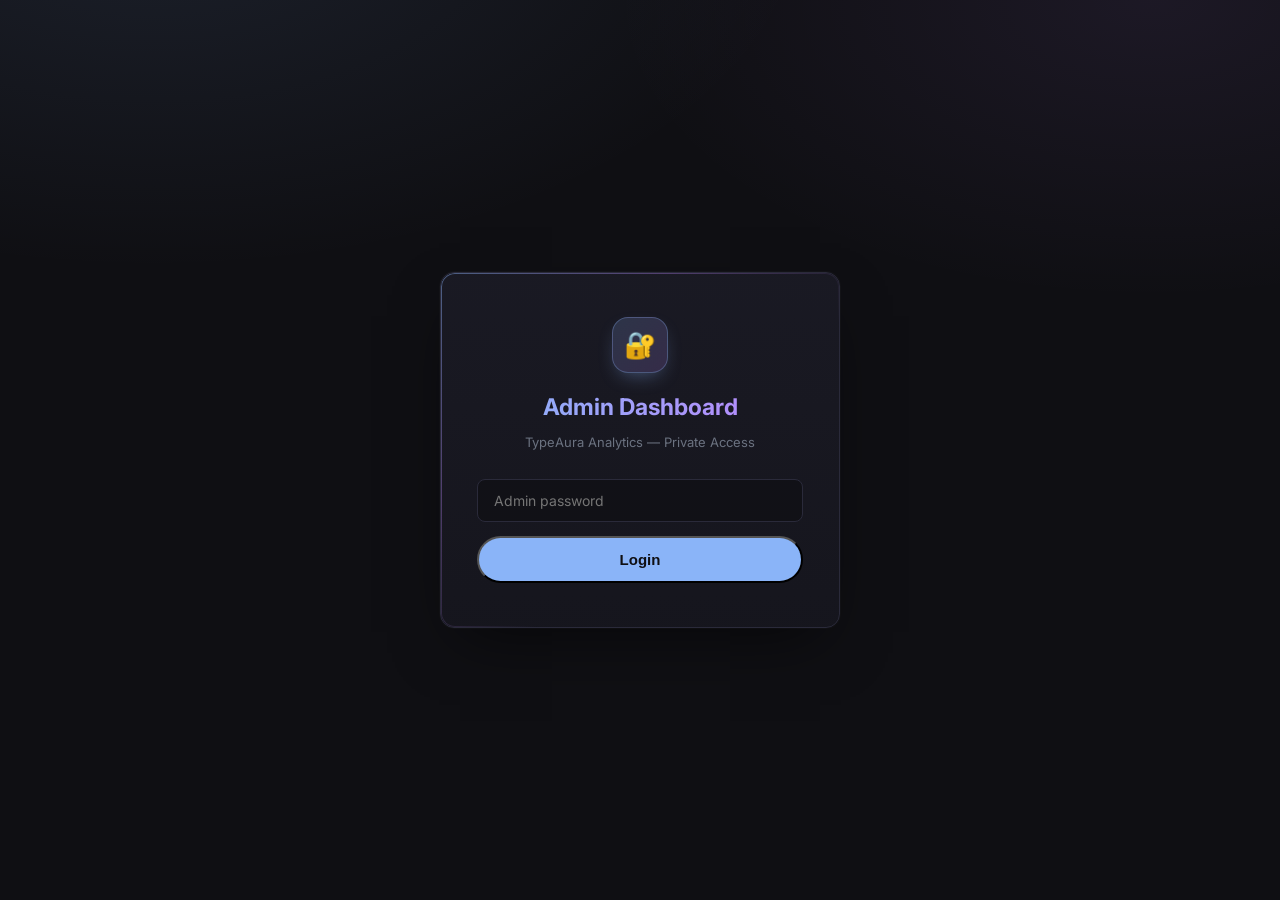
==== admin.html @ d8333cfe "first commit" ====
<!DOCTYPE html>
<html lang="en">
<head>
  <meta charset="UTF-8" />
  <meta name="viewport" content="width=device-width, initial-scale=1.0" />
  <title>TypeAura Admin Dashboard</title>
  <meta name="robots" content="noindex, nofollow" />
  <link rel="icon" type="image/png" href="img/icon.png" />
  <link rel="preconnect" href="https://fonts.googleapis.com" />
  <link href="https://fonts.googleapis.com/css2?family=Inter:wght@400;500;600;700;800&display=swap" rel="stylesheet" />
  <link rel="stylesheet" href="style.css" />
  <style>
    /* ── Admin-specific styles ── */
    body {
      background:
        radial-gradient(1100px 600px at 12% -10%, rgba(138,180,248,0.10), transparent 60%),
        radial-gradient(900px 500px at 90% 0%, rgba(187,134,252,0.08), transparent 60%),
        var(--bg);
      min-height: 100vh;
    }

    .admin-login {
      min-height: 100vh;
      display: flex;
      align-items: center;
      justify-content: center;
      padding: 20px;
    }

    .login-card {
      position: relative;
      background: linear-gradient(180deg, rgba(26,26,36,0.95), rgba(22,22,30,0.95));
      border: 1px solid var(--border);
      border-radius: var(--radius);
      padding: 44px 36px;
      width: 100%;
      max-width: 400px;
      text-align: center;
      box-shadow: 0 24px 60px -20px rgba(0,0,0,0.6), 0 0 0 1px rgba(255,255,255,0.02);
      overflow: hidden;
    }
    .login-card::before {
      content: '';
      position: absolute;
      inset: 0;
      padding: 1px;
      border-radius: var(--radius);
      background: linear-gradient(135deg, rgba(138,180,248,0.45), rgba(187,134,252,0.35), transparent 60%);
      -webkit-mask: linear-gradient(#000 0 0) content-box, linear-gradient(#000 0 0);
              mask: linear-gradient(#000 0 0) content-box, linear-gradient(#000 0 0);
      -webkit-mask-composite: xor;
              mask-composite: exclude;
      pointer-events: none;
    }

    .login-icon {
      width: 56px;
      height: 56px;
      margin: 0 auto 16px;
      border-radius: 16px;
      display: flex;
      align-items: center;
      justify-content: center;
      font-size: 26px;
      background: linear-gradient(135deg, rgba(138,180,248,0.18), rgba(187,134,252,0.18));
      border: 1px solid rgba(138,180,248,0.3);
      box-shadow: 0 8px 20px -8px rgba(138,180,248,0.45);
    }

    .login-card h2 {
      font-size: 23px;
      margin-bottom: 6px;
      background: linear-gradient(90deg, var(--accent), var(--purple));
      -webkit-background-clip: text;
      -webkit-text-fill-color: transparent;
      background-clip: text;
    }
    .login-card p  { color: var(--text2); font-size: 13px; margin-bottom: 26px; }

    .input-field {
      width: 100%;
      padding: 12px 16px;
      background: rgba(15,15,19,0.7);
      border: 1px solid var(--border);
      border-radius: var(--radius-sm);
      color: var(--text);
      font-family: var(--font);
      font-size: 14px;
      margin-bottom: 14px;
      outline: none;
      transition: border-color 0.2s, box-shadow 0.2s, background 0.2s;
    }
    .input-field:focus {
      border-color: var(--accent);
      background: rgba(15,15,19,0.95);
      box-shadow: 0 0 0 3px rgba(138,180,248,0.12);
    }

    .login-error {
      color: #FF5252;
      font-size: 13px;
      margin-top: -8px;
      margin-bottom: 12px;
      display: none;
    }

    /* ── Dashboard layout ── */
    .dashboard { display: none; }

    .admin-nav {
      background: rgba(22, 22, 30, 0.78);
      backdrop-filter: blur(14px);
      -webkit-backdrop-filter: blur(14px);
      border-bottom: 1px solid var(--border);
      padding: 0 24px;
      height: 60px;
      display: flex;
      align-items: center;
      justify-content: space-between;
      position: sticky;
      top: 0;
      z-index: 50;
    }

    .admin-nav-brand {
      display: flex;
      align-items: center;
      gap: 10px;
      font-weight: 700;
      font-size: 15px;
    }
    .admin-nav-brand > span:first-child { font-size: 20px; }
    .admin-badge {
      padding: 3px 11px;
      background: linear-gradient(90deg, rgba(138,180,248,0.18), rgba(187,134,252,0.22));
      color: var(--purple);
      border-radius: 20px;
      font-size: 10.5px;
      font-weight: 700;
      letter-spacing: 0.5px;
      text-transform: uppercase;
      border: 1px solid rgba(187,134,252,0.25);
    }

    .admin-content { padding: 32px 24px 60px; max-width: 1240px; margin: 0 auto; }

    /* ── Summary cards ── */
    .summary-grid {
      display: grid;
      grid-template-columns: repeat(4, 1fr);
      gap: 14px;
      margin-bottom: 32px;
    }

    .summary-card {
      position: relative;
      background: linear-gradient(180deg, rgba(26,26,36,0.9), rgba(22,22,30,0.9));
      border: 1px solid var(--border);
      border-radius: var(--radius);
      padding: 18px 20px;
      overflow: hidden;
      transition: transform 0.2s ease, border-color 0.2s ease, box-shadow 0.2s ease;
    }
    .summary-card::before {
      content: '';
      position: absolute;
      top: 0;
      left: 0;
      right: 0;
      height: 2px;
      background: linear-gradient(90deg, var(--accent), var(--purple));
      opacity: 0.6;
      transition: opacity 0.2s ease;
    }
    .summary-card:hover {
      transform: translateY(-2px);
      border-color: rgba(138,180,248,0.35);
      box-shadow: 0 12px 30px -16px rgba(0,0,0,0.6);
    }
    .summary-card:hover::before { opacity: 1; }

    .summary-label {
      color: var(--text2);
      font-size: 11.5px;
      font-weight: 600;
      letter-spacing: 0.3px;
      margin-bottom: 8px;
      text-transform: uppercase;
    }
    .summary-value {
      font-size: 28px;
      font-weight: 800;
      color: var(--text);
      background: linear-gradient(135deg, var(--accent), var(--purple));
      -webkit-background-clip: text;
      -webkit-text-fill-color: transparent;
      background-clip: text;
      line-height: 1.1;
    }
    .summary-sub   { font-size: 11px; color: var(--dim); margin-top: 4px; }

    /* ── Table ── */
    .table-header {
      display: flex;
      align-items: center;
      justify-content: space-between;
      margin-bottom: 14px;
      flex-wrap: wrap;
      gap: 12px;
    }

    .table-header h3 { font-size: 16px; font-weight: 700; }

    .table-controls { display: flex; gap: 10px; flex-wrap: wrap; }

    .search-input {
      padding: 9px 14px 9px 36px;
      background: var(--card) url("data:image/svg+xml;utf8,<svg xmlns='http://www.w3.org/2000/svg' width='14' height='14' viewBox='0 0 24 24' fill='none' stroke='%236B7280' stroke-width='2.2' stroke-linecap='round' stroke-linejoin='round'><circle cx='11' cy='11' r='7'/><line x1='21' y1='21' x2='16.65' y2='16.65'/></svg>") no-repeat 12px center;
      border: 1px solid var(--border);
      border-radius: 20px;
      color: var(--text);
      font-family: var(--font);
      font-size: 13px;
      outline: none;
      width: 240px;
      transition: border-color 0.2s, box-shadow 0.2s;
    }
    .search-input:focus {
      border-color: var(--accent);
      box-shadow: 0 0 0 3px rgba(138,180,248,0.12);
    }

    .filter-select {
      padding: 9px 32px 9px 14px;
      background: var(--card) url("data:image/svg+xml;utf8,<svg xmlns='http://www.w3.org/2000/svg' width='10' height='10' viewBox='0 0 24 24' fill='none' stroke='%236B7280' stroke-width='2.5' stroke-linecap='round' stroke-linejoin='round'><polyline points='6 9 12 15 18 9'/></svg>") no-repeat right 12px center;
      border: 1px solid var(--border);
      border-radius: 20px;
      color: var(--text2);
      font-family: var(--font);
      font-size: 13px;
      outline: none;
      cursor: pointer;
      appearance: none;
      -webkit-appearance: none;
      transition: border-color 0.2s, color 0.2s;
    }
    .filter-select:hover { color: var(--text); border-color: rgba(138,180,248,0.35); }
    .filter-select:focus { border-color: var(--accent); color: var(--text); }

    .table-wrap {
      background: linear-gradient(180deg, rgba(26,26,36,0.9), rgba(22,22,30,0.9));
      border: 1px solid var(--border);
      border-radius: var(--radius);
      overflow-x: auto;
      box-shadow: 0 8px 24px -16px rgba(0,0,0,0.5);
    }

    table { width: 100%; border-collapse: collapse; font-size: 13px; }

    thead tr {
      background: rgba(15,15,19,0.5);
    }

    th {
      padding: 14px 16px;
      text-align: left;
      color: var(--text2);
      font-weight: 700;
      font-size: 10.5px;
      text-transform: uppercase;
      letter-spacing: 0.6px;
      border-bottom: 1px solid var(--border);
      white-space: nowrap;
      cursor: pointer;
      user-select: none;
      position: sticky;
      top: 0;
      background: rgba(20,20,28,0.95);
      backdrop-filter: blur(6px);
      z-index: 1;
    }
    th:hover { color: var(--accent); }

    td {
      padding: 13px 16px;
      color: var(--text);
      border-bottom: 1px solid rgba(42,42,58,0.5);
      white-space: nowrap;
    }

    tr:last-child td { border-bottom: none; }

    tr { transition: background 0.15s ease; }
    tr:hover td { background: rgba(138,180,248,0.05); }

    .tag-yes { color: var(--green); font-size: 11px; font-weight: 600; }
    .tag-no  { color: var(--dim);   font-size: 11px; }

    .btn-detail {
      padding: 5px 14px;
      background: rgba(138,180,248,0.10);
      border: 1px solid rgba(138,180,248,0.28);
      color: var(--accent);
      border-radius: 20px;
      font-size: 11px;
      font-weight: 600;
      cursor: pointer;
      transition: background 0.2s, transform 0.15s, box-shadow 0.2s;
      font-family: var(--font);
    }
    .btn-detail:hover {
      background: rgba(138,180,248,0.22);
      transform: translateY(-1px);
      box-shadow: 0 4px 12px -4px rgba(138,180,248,0.4);
    }

    /* ── Pagination ── */
    .pagination { display: flex; align-items: center; gap: 8px; margin-top: 18px; justify-content: flex-end; }
    .page-btn {
      padding: 7px 14px;
      background: var(--card);
      border: 1px solid var(--border);
      color: var(--text2);
      border-radius: 20px;
      font-size: 12px;
      font-weight: 600;
      cursor: pointer;
      font-family: var(--font);
      transition: all 0.2s;
    }
    .page-btn:hover    { border-color: var(--accent); color: var(--accent); transform: translateY(-1px); }
    .page-btn.active   { background: var(--accent); color: #0F0F13; border-color: var(--accent); font-weight: 700; }
    .page-btn:disabled { opacity: 0.35; cursor: default; transform: none; }
    .page-info { color: var(--text2); font-size: 12px; margin-right: auto; }

    /* ── Tabs ── */
    .tabs-bar {
      display: inline-flex;
      gap: 4px;
      margin-bottom: 24px;
      padding: 5px;
      background: rgba(22,22,30,0.6);
      border: 1px solid var(--border);
      border-radius: 14px;
      backdrop-filter: blur(6px);
      flex-wrap: wrap;
    }
    .tab-btn {
      padding: 9px 16px;
      background: transparent;
      border: none;
      color: var(--text2);
      font-family: var(--font);
      font-size: 13px;
      font-weight: 600;
      cursor: pointer;
      border-radius: 10px;
      transition: color 0.2s, background 0.2s;
    }
    .tab-btn:hover  { color: var(--text); background: rgba(255,255,255,0.03); }
    .tab-btn.active {
      color: #0F0F13;
      background: linear-gradient(135deg, var(--accent), #a5c4fc);
      box-shadow: 0 4px 14px -6px rgba(138,180,248,0.55);
    }

    .tab-panel { display: none; }
    .tab-panel.active { display: block; animation: fadeIn 0.25s ease; }

    @keyframes fadeIn {
      from { opacity: 0; transform: translateY(4px); }
      to   { opacity: 1; transform: translateY(0); }
    }

    /* ── API Health ── */
    .api-health-header {
      display: flex;
      align-items: center;
      justify-content: space-between;
      margin-bottom: 14px;
      flex-wrap: wrap;
      gap: 12px;
    }
    .api-health-header h3 { font-size: 16px; font-weight: 700; }

    .btn-check {
      padding: 9px 18px;
      background: linear-gradient(135deg, rgba(138,180,248,0.18), rgba(187,134,252,0.16));
      border: 1px solid rgba(138,180,248,0.4);
      color: var(--accent);
      border-radius: 20px;
      font-size: 12px;
      font-weight: 700;
      cursor: pointer;
      font-family: var(--font);
      transition: all 0.2s;
    }
    .btn-check:hover    {
      background: linear-gradient(135deg, rgba(138,180,248,0.28), rgba(187,134,252,0.26));
      transform: translateY(-1px);
      box-shadow: 0 6px 18px -8px rgba(138,180,248,0.55);
    }
    .btn-check:disabled { opacity: 0.45; cursor: default; transform: none; }

    .api-summary-bar {
      display: flex;
      gap: 12px;
      margin-bottom: 16px;
      flex-wrap: wrap;
    }
    .api-sum-chip {
      padding: 6px 14px;
      border-radius: 20px;
      font-size: 12px;
      font-weight: 600;
      border: 1px solid var(--border);
      background: var(--card);
    }
    .chip-working  { color: var(--green);  border-color: rgba(129,201,149,0.3); background: rgba(129,201,149,0.07); }
    .chip-failed   { color: #FF5252;       border-color: rgba(255,82,82,0.3);   background: rgba(255,82,82,0.07); }
    .chip-blocked  { color: #FFB300;       border-color: rgba(255,179,0,0.3);   background: rgba(255,179,0,0.07); }
    .chip-unknown  { color: var(--text2);  }

    /* ── Rate Limit Status section ── */
    .limit-section {
      margin-top: 28px;
    }
    .limit-header {
      display: flex;
      align-items: center;
      justify-content: space-between;
      margin-bottom: 14px;
      flex-wrap: wrap;
      gap: 12px;
    }
    .limit-header h3 { font-size: 16px; font-weight: 700; }

    .status-available { background: rgba(129,201,149,0.12); color: var(--green);  border: 1px solid rgba(129,201,149,0.3); }
    .status-blocked   { background: rgba(255,179,0,0.12);   color: #FFB300;       border: 1px solid rgba(255,179,0,0.3); }
    .status-invalid   { background: rgba(255,82,82,0.12);   color: #FF5252;       border: 1px solid rgba(255,82,82,0.3); }

    .btn-unblock {
      padding: 3px 11px;
      background: rgba(255,179,0,0.1);
      border: 1px solid rgba(255,179,0,0.35);
      color: #FFB300;
      border-radius: 20px;
      font-size: 11px;
      font-weight: 600;
      cursor: pointer;
      font-family: var(--font);
      transition: background 0.2s;
    }
    .btn-unblock:hover    { background: rgba(255,179,0,0.22); }
    .btn-unblock:disabled { opacity: 0.4; cursor: default; }

    .status-badge {
      display: inline-flex;
      align-items: center;
      gap: 5px;
      padding: 3px 10px;
      border-radius: 20px;
      font-size: 11px;
      font-weight: 600;
    }
    .status-working { background: rgba(129,201,149,0.12); color: var(--green);  border: 1px solid rgba(129,201,149,0.3); }
    .status-failed  { background: rgba(255,82,82,0.12);   color: #FF5252;       border: 1px solid rgba(255,82,82,0.3); }
    .status-ratelimit { background: rgba(255,179,0,0.12); color: #FFB300;       border: 1px solid rgba(255,179,0,0.3); }
    .status-checking  { background: rgba(138,180,248,0.1); color: var(--accent); border: 1px solid rgba(138,180,248,0.2); }
    .status-unknown   { background: var(--bg); color: var(--dim); border: 1px solid var(--border); }

    .key-masked {
      font-family: monospace;
      font-size: 12px;
      color: var(--text2);
      letter-spacing: 1px;
    }

    .latency-badge {
      font-size: 11px;
      color: var(--dim);
    }

    /* ── Crashes ── */
    .crash-message {
      color: var(--text);
      font-weight: 500;
      max-width: 460px;
      white-space: normal;
      word-break: break-word;
    }
    .crash-msg-sub {
      color: var(--dim);
      font-size: 11px;
      margin-top: 3px;
      font-family: monospace;
      white-space: nowrap;
      overflow: hidden;
      text-overflow: ellipsis;
      max-width: 460px;
    }
    .crash-count-badge {
      display: inline-block;
      padding: 2px 10px;
      background: rgba(255,82,82,0.12);
      color: #FF5252;
      border-radius: 20px;
      font-size: 12px;
      font-weight: 700;
    }
    .crash-fatal-badge {
      display: inline-block;
      padding: 2px 8px;
      background: rgba(255,82,82,0.15);
      color: #FF5252;
      border-radius: 4px;
      font-size: 10px;
      font-weight: 700;
      text-transform: uppercase;
      letter-spacing: 0.5px;
    }
    .crash-handled-badge {
      display: inline-block;
      padding: 2px 8px;
      background: rgba(255,179,0,0.12);
      color: #FFB300;
      border-radius: 4px;
      font-size: 10px;
      font-weight: 700;
      text-transform: uppercase;
      letter-spacing: 0.5px;
    }
    .crash-type-tag {
      font-size: 11px;
      color: var(--text2);
      font-family: monospace;
    }
    .stack-trace {
      background: var(--bg);
      border: 1px solid var(--border);
      border-radius: var(--radius-sm);
      padding: 14px;
      font-family: monospace;
      font-size: 11px;
      line-height: 1.6;
      color: var(--text);
      max-height: 320px;
      overflow: auto;
      white-space: pre;
      margin-top: 8px;
    }
    .crash-detail-section { margin-top: 18px; }
    .crash-detail-section h4 {
      font-size: 12px;
      font-weight: 700;
      color: var(--text2);
      text-transform: uppercase;
      letter-spacing: 0.5px;
      margin-bottom: 8px;
    }
    .modal-box.modal-wide { max-width: 820px; }

    /* ── Detail modal ── */
    .modal-overlay {
      display: none;
      position: fixed;
      inset: 0;
      background: rgba(0,0,0,0.65);
      backdrop-filter: blur(8px);
      -webkit-backdrop-filter: blur(8px);
      z-index: 200;
      align-items: center;
      justify-content: center;
      animation: overlayIn 0.2s ease;
    }
    .modal-overlay.open { display: flex; }

    @keyframes overlayIn {
      from { opacity: 0; }
      to   { opacity: 1; }
    }

    .modal-box {
      background: linear-gradient(180deg, rgba(26,26,36,0.98), rgba(22,22,30,0.98));
      border: 1px solid var(--border);
      border-radius: var(--radius);
      width: 100%;
      max-width: 620px;
      max-height: 85vh;
      overflow-y: auto;
      padding: 28px;
      margin: 16px;
      box-shadow: 0 32px 80px -24px rgba(0,0,0,0.7);
      animation: modalIn 0.25s cubic-bezier(0.2, 0.8, 0.2, 1);
    }

    @keyframes modalIn {
      from { opacity: 0; transform: scale(0.96) translateY(8px); }
      to   { opacity: 1; transform: scale(1) translateY(0); }
    }

    .modal-header {
      display: flex;
      justify-content: space-between;
      align-items: center;
      margin-bottom: 22px;
      padding-bottom: 16px;
      border-bottom: 1px solid var(--border);
    }
    .modal-header h3 {
      font-size: 18px;
      font-weight: 700;
      background: linear-gradient(90deg, var(--accent), var(--purple));
      -webkit-background-clip: text;
      -webkit-text-fill-color: transparent;
      background-clip: text;
    }
    .modal-close {
      color: var(--text2);
      cursor: pointer;
      font-size: 18px;
      width: 32px;
      height: 32px;
      display: inline-flex;
      align-items: center;
      justify-content: center;
      border-radius: 50%;
      transition: background 0.2s, color 0.2s;
    }
    .modal-close:hover { color: var(--text); background: rgba(255,255,255,0.06); }

    .detail-row { display: flex; justify-content: space-between; padding: 10px 0; border-bottom: 1px solid var(--border); font-size: 13px; }
    .detail-row:last-child { border-bottom: none; }
    .detail-key   { color: var(--text2); }
    .detail-value { color: var(--text); font-weight: 500; text-align: right; }

    .events-title { font-size: 14px; font-weight: 700; margin: 20px 0 10px; }

    .event-item {
      padding: 8px 12px;
      background: var(--bg);
      border-radius: var(--radius-sm);
      margin-bottom: 6px;
      font-size: 12px;
      display: flex;
      justify-content: space-between;
      align-items: center;
    }

    .event-type  { color: var(--accent); font-weight: 600; }
    .event-meta  { color: var(--text2); }
    .event-time  { color: var(--dim); font-size: 11px; }

    .logout-btn {
      padding: 7px 16px;
      border: 1px solid var(--border);
      color: var(--text2);
      border-radius: 20px;
      font-size: 12px;
      cursor: pointer;
      background: transparent;
      font-family: var(--font);
      transition: all 0.2s;
    }
    .logout-btn:hover {
      color: #FF5252;
      border-color: rgba(255,82,82,0.4);
      background: rgba(255,82,82,0.06);
    }

    .loading-row td {
      color: var(--dim);
      text-align: center;
      padding: 40px;
      font-size: 13px;
    }
    .loading-row td::before {
      content: '';
      display: inline-block;
      width: 12px;
      height: 12px;
      margin-right: 8px;
      border: 2px solid rgba(138,180,248,0.2);
      border-top-color: var(--accent);
      border-radius: 50%;
      animation: spin 0.7s linear infinite;
      vertical-align: -2px;
    }
    @keyframes spin { to { transform: rotate(360deg); } }

    /* ── Plan badges ── */
    .plan-badge {
      display: inline-block;
      padding: 2px 9px;
      border-radius: 20px;
      font-size: 11px;
      font-weight: 600;
      letter-spacing: 0.3px;
      border: 1px solid transparent;
      white-space: nowrap;
    }
    .plan-badge-free    { color: var(--accent); background: rgba(138,180,248,0.12); border-color: rgba(138,180,248,0.3); }
    .plan-badge-byok    { color: var(--green);  background: rgba(129,201,149,0.12); border-color: rgba(129,201,149,0.3); }
    .plan-badge-premium { color: var(--purple); background: rgba(187,134,252,0.15); border-color: rgba(187,134,252,0.35); }
    .plan-override-dot {
      display: inline-block;
      width: 7px; height: 7px;
      border-radius: 50%;
      background: #FFB300;
      margin-left: 5px;
      vertical-align: middle;
    }
    .plan-actions {
      display: flex; flex-wrap: wrap; gap: 8px; margin-top: 10px;
    }
    .plan-btn {
      padding: 6px 14px;
      border-radius: 20px;
      font-size: 12px;
      font-weight: 600;
      cursor: pointer;
      border: 1px solid var(--border);
      background: var(--card);
      color: var(--text);
      font-family: var(--font);
      transition: background 0.2s, border-color 0.2s, color 0.2s;
    }
    .plan-btn:hover                { border-color: var(--accent); color: var(--accent); }
    .plan-btn.plan-btn-active      { background: rgba(138,180,248,0.18); color: var(--accent); border-color: rgba(138,180,248,0.45); }
    .plan-btn.plan-btn-clear:hover { border-color: #FFB300; color: #FFB300; }
    .plan-btn:disabled             { opacity: 0.45; cursor: default; }

    @media (max-width: 1100px) {
      .summary-grid   { grid-template-columns: repeat(3, 1fr); }
    }

    @media (max-width: 900px) {
      .summary-grid   { grid-template-columns: repeat(2, 1fr); }
      .table-controls { flex-wrap: wrap; }
      .tabs-bar       {
        width: 100%;
        overflow-x: auto;
        flex-wrap: nowrap;
        -webkit-overflow-scrolling: touch;
        scrollbar-width: none;
      }
      .tabs-bar::-webkit-scrollbar { display: none; }
      .tab-btn        { white-space: nowrap; flex-shrink: 0; }
      .admin-nav      { padding: 0 16px; height: 56px; }
      .admin-nav-brand { font-size: 14px; gap: 8px; }
      .admin-badge    { padding: 2px 9px; font-size: 9.5px; }
    }

    @media (max-width: 600px) {
      .login-card     { padding: 32px 22px; }
      .admin-content  { padding: 18px 14px 40px; }
      .summary-grid   { grid-template-columns: repeat(2, 1fr); gap: 10px; }
      .summary-card   { padding: 14px 16px; }
      .summary-value  { font-size: 22px; }
      .summary-label  { font-size: 10.5px; }
      .table-header   { flex-direction: column; align-items: flex-start; }
      .table-controls { width: 100%; flex-direction: column; gap: 8px; }
      .search-input   { width: 100%; }
      .filter-select  { width: 100%; }
      /* On mobile, table scrolls horizontally */
      .table-wrap     { font-size: 12px; }
      th, td          { padding: 11px 12px; }
      .modal-box      { padding: 22px 18px; margin: 12px; max-height: calc(100vh - 24px); }
      .modal-header h3 { font-size: 16px; }
      .pagination     { flex-wrap: wrap; justify-content: center; }
      .page-info      { margin-right: 0; width: 100%; text-align: center; }
      /* API health summary chips wrap nicely */
      .api-summary-bar { gap: 8px; }
      .api-sum-chip   { font-size: 11px; padding: 5px 12px; }
      /* Nav action buttons */
      #refreshAllBtn  { padding: 5px 12px !important; font-size: 11px !important; }
      .logout-btn     { padding: 6px 12px; font-size: 11px; }
      /* Update form */
      .table-wrap[style*="padding:26px"] { padding: 20px !important; }
      /* Detail rows wrap on narrow screens */
      .detail-row     { flex-direction: column; align-items: flex-start; gap: 4px; }
      .detail-value   { text-align: left; font-size: 12.5px; word-break: break-word; }
      .plan-actions   { gap: 6px; }
      .plan-btn       { padding: 7px 12px; font-size: 11.5px; }
      .event-item     { flex-wrap: wrap; gap: 4px; }
    }

    @media (max-width: 380px) {
      .summary-grid  { grid-template-columns: 1fr 1fr; }
      .summary-value { font-size: 20px; }
      .admin-nav-brand > span:nth-child(2) { display: none; }
      .tab-btn       { padding: 8px 12px; font-size: 12px; }
    }
  </style>
</head>
<body>

  <!-- ── Login ─────────────────────────────────────────── -->
  <div class="admin-login" id="loginScreen">
    <div class="login-card">
      <div class="login-icon">🔐</div>
      <h2>Admin Dashboard</h2>
      <p>TypeAura Analytics — Private Access</p>
      <input
        type="password"
        class="input-field"
        id="adminPassword"
        placeholder="Admin password"
      />
      <p class="login-error" id="loginError">Incorrect password.</p>
      <button class="btn-primary" style="width:100%;justify-content:center;" onclick="login()">
        Login
      </button>
    </div>
  </div>

  <!-- ── Dashboard ─────────────────────────────────────── -->
  <div class="dashboard" id="dashboard">

    <nav class="admin-nav">
      <div class="admin-nav-brand">
        <span>⌨️</span>
        <span>TypeAura</span>
        <span class="admin-badge">Admin</span>
      </div>
      <div style="display:flex;align-items:center;gap:10px">
        <button class="btn-check" id="refreshAllBtn" onclick="refreshAll()" style="padding:6px 16px;font-size:12px">🔄 Refresh</button>
        <button class="logout-btn" onclick="logout()">Logout</button>
      </div>
    </nav>

    <div class="admin-content">

      <!-- Summary -->
      <div class="summary-grid" id="summaryGrid">
        <div class="summary-card"><div class="summary-label">📱 Total Installs</div><div class="summary-value" id="s-total">—</div></div>
        <div class="summary-card"><div class="summary-label">🟢 Daily Active (24h)</div><div class="summary-value" id="s-dau">—</div></div>
        <div class="summary-card"><div class="summary-label">📅 Weekly Active (7d)</div><div class="summary-value" id="s-wau">—</div></div>
        <div class="summary-card"><div class="summary-label">🗓️ Monthly Active (30d)</div><div class="summary-value" id="s-mau">—</div></div>
        <div class="summary-card"><div class="summary-label">⌨️ Total Keyboard Opens</div><div class="summary-value" id="s-kb">—</div></div>
        <div class="summary-card"><div class="summary-label">🤖 Total AI Uses</div><div class="summary-value" id="s-ai">—</div></div>
        <div class="summary-card"><div class="summary-label">🎤 Voice AI Uses</div><div class="summary-value" id="s-voice-ai">—</div></div>
        <div class="summary-card"><div class="summary-label">🔍 Lens Translate</div><div class="summary-value" id="s-lens-tr">—</div></div>
        <div class="summary-card"><div class="summary-label">💬 Lens Reply</div><div class="summary-value" id="s-lens-re">—</div></div>
        <div class="summary-card"><div class="summary-label">🚀 Total App Opens</div><div class="summary-value" id="s-app">—</div></div>
        <div class="summary-card"><div class="summary-label">✨ New Installs (7d)</div><div class="summary-value" id="s-new">—</div></div>
      </div>

      <!-- Tabs -->
      <div class="tabs-bar">
        <button class="tab-btn active" onclick="switchTab('users')">Devices</button>
        <button class="tab-btn" onclick="switchTab('aitools')">🤖 AI Tools</button>
        <button class="tab-btn" onclick="switchTab('apikeys')">API Key Health</button>
        <button class="tab-btn" onclick="switchTab('crashes')">🐛 Crashes</button>
        <button class="tab-btn" onclick="switchTab('update')">🚀 App Update</button>
      </div>

      <!-- ═══ Tab: Users ═══ -->
      <div class="tab-panel active" id="tab-users">

      <!-- Users table -->
      <div class="table-header">
        <h3>All Devices</h3>
        <div class="table-controls">
          <input type="text" class="search-input" id="searchInput" placeholder="Search device name or ID…" oninput="debounceSearch()" />
          <select class="filter-select" id="filterSelect" onchange="loadUsers(1)">
            <option value="">All Users</option>
            <option value="active7d">Active 7d</option>
            <option value="active30d">Active 30d</option>
            <option value="enabled">Keyboard Enabled</option>
            <option value="selected">Keyboard Selected</option>
            <option value="plan_free">Plan: Free</option>
            <option value="plan_byok">Plan: BYOK</option>
            <option value="plan_premium">Plan: Premium</option>
            <option value="override_set">Has Admin Override</option>
          </select>
          <select class="filter-select" id="sortSelect" onchange="loadUsers(1)">
            <option value="last_use_date">Sort: Last Active</option>
            <option value="install_date">Sort: Install Date</option>
            <option value="total_keyboard_opens">Sort: KB Opens</option>
            <option value="total_app_opens">Sort: App Opens</option>
          </select>
        </div>
      </div>

      <div class="table-wrap">
        <table>
          <thead>
            <tr>
              <th>Device</th>
              <th>Plan</th>
              <th>Android</th>
              <th>Install Date</th>
              <th>Last Active</th>
              <th>App Opens</th>
              <th>KB Opens</th>
              <th>KB Enabled</th>
              <th>Default</th>
              <th>Theme</th>
              <th></th>
            </tr>
          </thead>
          <tbody id="usersTableBody">
            <tr class="loading-row"><td colspan="11">Loading…</td></tr>
          </tbody>
        </table>
      </div>

      <div class="pagination" id="paginationRow"></div>

      </div><!-- /tab-users -->

      <!-- ═══ Tab: AI Tools Breakdown ═══ -->
      <div class="tab-panel" id="tab-aitools">
        <div class="table-header">
          <h3>🤖 AI Tool Usage per User</h3>
          <div class="table-controls">
            <input class="search-input" id="aitoolsSearch" placeholder="Search device…" oninput="debounceAiTools()" />
            <select class="filter-select" id="aitoolsSortSelect" onchange="loadAiTools(1)">
              <option value="total_ai_uses">Sort: Keyboard AI</option>
              <option value="total_voice_ai_uses">Sort: Voice AI</option>
              <option value="total_lens_translate">Sort: Lens Translate</option>
              <option value="total_lens_reply">Sort: Lens Reply</option>
            </select>
          </div>
        </div>
        <div class="table-wrap">
          <table>
            <thead><tr>
              <th>Device</th>
              <th>⌨️ Keyboard AI</th>
              <th>🎤 Voice AI</th>
              <th>🔍 Lens Translate</th>
              <th>💬 Lens Reply</th>
              <th>Top Tool</th>
              <th>Total AI</th>
            </tr></thead>
            <tbody id="aitoolsTableBody">
              <tr class="loading-row"><td colspan="7">Click "AI Tools" tab to load…</td></tr>
            </tbody>
          </table>
        </div>
        <div class="pagination" id="aitoolsPaginationRow"></div>
      </div><!-- /tab-aitools -->

      <!-- ═══ Tab: API Key Health ═══ -->
      <div class="tab-panel" id="tab-apikeys">

        <div class="api-health-header">
          <h3>API Key Health</h3>
          <button class="btn-check" id="checkAllBtn" onclick="checkAllKeys()">⚡ Run Health Check</button>
        </div>

        <div class="api-summary-bar" id="apiSummaryBar">
          <span class="api-sum-chip chip-unknown" id="chip-total">— Total</span>
          <span class="api-sum-chip chip-working" id="chip-working">— Working</span>
          <span class="api-sum-chip chip-failed"  id="chip-failed">— Failed</span>
        </div>

        <div class="table-wrap">
          <table>
            <thead>
              <tr>
                <th>#</th>
                <th>Key Name / Label</th>
                <th>Masked Key</th>
                <th>Status</th>
                <th>Latency</th>
                <th>Model</th>
                <th>Last Checked</th>
                <th>Error</th>
              </tr>
            </thead>
            <tbody id="apiKeysTableBody">
              <tr class="loading-row"><td colspan="8">Click "Run Health Check" to test all API keys.</td></tr>
            </tbody>
          </table>
        </div>

        <!-- ── Rate Limit Status ── -->
        <div class="limit-section">
          <div class="limit-header">
            <h3>🚦 Rate Limit Status</h3>
            <button class="btn-check" id="limitStatusBtn" onclick="loadLimitStatus()">📊 Check Limit Status</button>
          </div>

          <div class="api-summary-bar" id="limitSummaryBar" style="display:none">
            <span class="api-sum-chip chip-working"  id="lchip-available">— Available</span>
            <span class="api-sum-chip chip-blocked"  id="lchip-blocked">— Blocked</span>
            <span class="api-sum-chip chip-failed"   id="lchip-invalid" style="display:none">— Invalid</span>
          </div>

          <div class="table-wrap">
            <table>
              <thead>
                <tr>
                  <th>#</th>
                  <th>Key Name</th>
                  <th>Masked Key</th>
                  <th>Limit Status</th>
                  <th>Blocked Until</th>
                  <th>Action</th>
                </tr>
              </thead>
              <tbody id="limitTableBody">
                <tr class="loading-row"><td colspan="6">Click "Check Limit Status" to view.</td></tr>
              </tbody>
            </table>
          </div>
        </div>

      </div><!-- /tab-apikeys -->

      <!-- ═══ Tab: Crashes ═══ -->
      <div class="tab-panel" id="tab-crashes">

        <div class="table-header">
          <h3>Crash Groups</h3>
          <div class="table-controls">
            <input type="text" class="search-input" id="crashSearchInput" placeholder="Search error message…" oninput="debounceCrashSearch()" />
            <select class="filter-select" id="crashSortSelect" onchange="loadCrashes(1)">
              <option value="occurrences">Sort: Most Frequent</option>
              <option value="last_seen" selected>Sort: Recent</option>
              <option value="first_seen">Sort: First Seen</option>
            </select>
          </div>
        </div>

        <div class="table-wrap">
          <table>
            <thead>
              <tr>
                <th>Error</th>
                <th>Type</th>
                <th>Occurrences</th>
                <th>Devices</th>
                <th>Last Seen</th>
                <th>First Seen</th>
                <th></th>
              </tr>
            </thead>
            <tbody id="crashesTableBody">
              <tr class="loading-row"><td colspan="7">Loading…</td></tr>
            </tbody>
          </table>
        </div>

        <div class="pagination" id="crashPaginationRow"></div>

      </div><!-- /tab-crashes -->

      <!-- ═══ Tab: App Update ═══ -->
      <div class="tab-panel" id="tab-update">

        <div style="max-width:580px">

          <!-- Current live version card -->
          <div class="summary-card" style="margin-bottom:22px" id="liveVersionCard">
            <div class="summary-label">🚀 Current Live Version</div>
            <div style="display:flex;align-items:baseline;gap:12px;margin-top:6px;flex-wrap:wrap">
              <div class="summary-value" id="liveVersion" style="font-size:24px">—</div>
              <div style="color:var(--text2);font-size:13px;font-weight:500" id="liveTitle"></div>
            </div>
            <div class="summary-sub" id="liveDate"></div>
          </div>

          <!-- Update form -->
          <div class="table-wrap" style="padding:26px;border-radius:var(--radius)">
            <h3 style="font-size:16px;font-weight:700;margin-bottom:4px;background:linear-gradient(90deg,var(--accent),var(--purple));-webkit-background-clip:text;-webkit-text-fill-color:transparent;background-clip:text;display:inline-block">Publish New Update</h3>
            <p style="color:var(--text2);font-size:12.5px;margin-bottom:20px">Notify all installed devices about a new release.</p>

            <label style="display:block;font-size:12px;color:var(--text2);margin-bottom:6px">Version <span style="color:var(--accent)">*</span></label>
            <input id="uv-version" class="input-field" placeholder="e.g. 1.2.0" style="width:100%;margin-bottom:14px" />

            <label style="display:block;font-size:12px;color:var(--text2);margin-bottom:6px">Title <span style="color:var(--accent)">*</span></label>
            <input id="uv-title" class="input-field" placeholder="e.g. Speed & Stability" style="width:100%;margin-bottom:14px" />

            <label style="display:block;font-size:12px;color:var(--text2);margin-bottom:4px">Highlights <span style="color:var(--dim);font-weight:400">(one per line)</span></label>
            <textarea
              id="uv-highlights"
              rows="5"
              class="input-field"
              placeholder="✨ New AI shortcut&#10;⚡ Faster keyboard&#10;🐛 Bug fixes"
              style="width:100%;resize:vertical;font-family:var(--font);line-height:1.6;margin-bottom:18px"
            ></textarea>

            <div style="display:flex;align-items:center;gap:12px">
              <button class="btn-primary" style="justify-content:center" onclick="publishUpdate()">
                🚀 Publish Update
              </button>
              <span id="uv-status" style="font-size:13px"></span>
            </div>
          </div>

        </div>
      </div><!-- /tab-update -->

    </div><!-- /admin-content -->
  </div><!-- /dashboard -->

  <!-- ── Detail Modal ───────────────────────────────────── -->
  <div class="modal-overlay" id="detailModal" onclick="closeModal(event)">
    <div class="modal-box">
      <div class="modal-header">
        <h3 id="modalTitle">Device Detail</h3>
        <span class="modal-close" onclick="closeDetailModal()">✕</span>
      </div>
      <div id="modalBody"></div>
    </div>
  </div>

  <script>
    // ── State ───────────────────────────────────────────────
    let API_BASE = '';
    let AUTH_TOKEN = '';
    let currentPage = 1;
    let searchTimer = null;
    let crashCurrentPage = 1;
    let crashSearchTimer = null;

    // ── Login / logout ──────────────────────────────────────
    async function login() {
      const url  = 'https://typeaurabackend.vercel.app';
      const pass = document.getElementById('adminPassword').value.trim();
      if (!pass) return showLoginError();

      try {
        // Fetch stats to verify auth — reuse the response to populate dashboard
        const [statsRes] = await Promise.all([
          fetch(`${url}/api/admin/stats`, { headers: { 'Authorization': `Bearer ${pass}` } }),
        ]);
        if (!statsRes.ok) throw new Error('auth failed');

        API_BASE   = url;
        AUTH_TOKEN = pass;
        document.getElementById('loginScreen').style.display = 'none';
        document.getElementById('dashboard').style.display   = 'block';

        // Populate stats from the response we already have — no second fetch
        const statsData = await statsRes.json();
        populateStats(statsData);

        // Load users in parallel while stats are being rendered
        loadUsers(1);
      } catch (e) {
        showLoginError();
      }
    }

    function logout() {
      API_BASE   = '';
      AUTH_TOKEN = '';
      document.getElementById('loginScreen').style.display = 'flex';
      document.getElementById('dashboard').style.display   = 'none';
      document.getElementById('adminPassword').value = '';
      document.getElementById('loginError').style.display  = 'none';
    }

    function showLoginError() {
      document.getElementById('loginError').style.display = 'block';
    }

    // Enter key on password field
    document.addEventListener('DOMContentLoaded', () => {
      document.getElementById('adminPassword').addEventListener('keydown', e => {
        if (e.key === 'Enter') login();
      });
    });

    // ── Load summary stats ──────────────────────────────────
    function populateStats(data) {
      document.getElementById('s-total').textContent = fmt(data.total_users);
      document.getElementById('s-dau').textContent   = fmt(data.dau);
      document.getElementById('s-wau').textContent   = fmt(data.wau);
      document.getElementById('s-mau').textContent   = fmt(data.mau);
      document.getElementById('s-kb').textContent    = fmt(data.total_keyboard_opens);
      document.getElementById('s-ai').textContent       = fmt(data.total_ai_uses);
      document.getElementById('s-voice-ai').textContent = fmt(data.total_voice_ai_uses);
      document.getElementById('s-lens-tr').textContent  = fmt(data.total_lens_translate);
      document.getElementById('s-lens-re').textContent  = fmt(data.total_lens_reply);
      document.getElementById('s-app').textContent      = fmt(data.total_app_opens);
      document.getElementById('s-new').textContent      = fmt(data.new_installs_7d);
    }

    async function loadStats() {
      try {
        const res  = await authFetch('/api/admin/stats');
        const data = await res.json();
        populateStats(data);
      } catch (_) {}
    }

    // ── Load users table ────────────────────────────────────
    async function loadUsers(page = 1) {
      currentPage = page;
      const search = document.getElementById('searchInput').value.trim();
      const filter = document.getElementById('filterSelect').value;
      const sort   = document.getElementById('sortSelect').value;

      const params = new URLSearchParams({ page, limit: 50, sort, order: 'desc' });
      if (search) params.set('search', search);
      if (filter) params.set('filter', filter);

      const tbody = document.getElementById('usersTableBody');
      tbody.innerHTML = '<tr class="loading-row"><td colspan="11">Loading…</td></tr>';

      try {
        const res  = await authFetch(`/api/admin/users?${params}`);
        const data = await res.json();
        renderTable(data.devices || []);
        renderPagination(data.pagination);
      } catch (_) {
        tbody.innerHTML = '<tr class="loading-row"><td colspan="11">Failed to load. Check connection.</td></tr>';
      }
    }

    function planBadge(d) {
      const tier = d.plan_tier || 'free';
      const label = tier === 'byok' ? 'BYOK' : tier.charAt(0).toUpperCase() + tier.slice(1);
      const override = d.admin_plan_override
        ? `<span class="plan-override-dot" title="Admin override active"></span>`
        : '';
      return `<span class="plan-badge plan-badge-${tier}">${label}</span>${override}`;
    }

    function renderTable(devices) {
      const tbody = document.getElementById('usersTableBody');
      if (!devices.length) {
        tbody.innerHTML = '<tr class="loading-row"><td colspan="11">No devices found.</td></tr>';
        return;
      }
      tbody.innerHTML = devices.map(d => `
        <tr>
          <td title="${d.device_id}">${d.device_name || 'Unknown'}</td>
          <td>${planBadge(d)}</td>
          <td>${d.android_version || '—'}</td>
          <td>${fmtDate(d.install_date)}</td>
          <td>${fmtDate(d.last_use_date)}</td>
          <td>${d.total_app_opens || 0}</td>
          <td>${d.total_keyboard_opens || 0}</td>
          <td><span class="${d.keyboard_enabled ? 'tag-yes' : 'tag-no'}">${d.keyboard_enabled ? '✓ Yes' : 'No'}</span></td>
          <td><span class="${d.keyboard_selected ? 'tag-yes' : 'tag-no'}">${d.keyboard_selected ? '✓ Yes' : 'No'}</span></td>
          <td>${d.selected_theme || '—'}</td>
          <td><button class="btn-detail" onclick="showDetail('${d.device_id}')">Detail</button></td>
        </tr>
      `).join('');
    }

    function renderPagination(p) {
      if (!p) return;
      const row = document.getElementById('paginationRow');
      let html  = `<span class="page-info">Page ${p.page} of ${p.total_pages} (${p.total} total)</span>`;
      html += `<button class="page-btn" onclick="loadUsers(${p.page - 1})" ${p.page <= 1 ? 'disabled' : ''}>← Prev</button>`;
      html += `<button class="page-btn" onclick="loadUsers(${p.page + 1})" ${p.page >= p.total_pages ? 'disabled' : ''}>Next →</button>`;
      row.innerHTML = html;
    }

    // ── Detail Modal ────────────────────────────────────────
    let currentDetailDeviceId = null;

    async function showDetail(deviceId) {
      currentDetailDeviceId = deviceId;
      document.getElementById('detailModal').classList.add('open');
      document.getElementById('modalTitle').textContent = 'Loading…';
      document.getElementById('modalBody').innerHTML = '<p style="color:var(--text2);text-align:center;padding:20px">Loading…</p>';

      try {
        const res  = await authFetch(`/api/admin/user?id=${encodeURIComponent(deviceId)}`);
        const data = await res.json();
        renderDetail(data);
      } catch (_) {
        document.getElementById('modalBody').innerHTML = '<p style="color:#FF5252;text-align:center;padding:20px">Failed to load details.</p>';
      }
    }

    function renderDetail({ device, recent_events }) {
      if (!device) return;
      document.getElementById('modalTitle').textContent = device.device_name || 'Unknown Device';

      const tier = device.plan_tier || 'free';
      const overrideAt = device.admin_plan_override_at
        ? fmtDatetime(device.admin_plan_override_at)
        : null;

      const fields = [
        ['Device ID',        device.device_id],
        ['Device Name',      device.device_name || '—'],
        ['Android Version',  device.android_version || '—'],
        ['Install Date',     fmtDate(device.install_date)],
        ['Last Active',      fmtDate(device.last_use_date)],
        ['Plan',             planBadge(device)],
        ['BYOK Key Saved',   device.plan_byok_active ? '✓ Yes' : 'No'],
        ['Admin Override',   device.admin_plan_override
          ? `${device.admin_plan_override}${overrideAt ? ` <span style="color:var(--dim);font-size:11px">· set ${overrideAt}</span>` : ''}`
          : '—'],
        ['Keyboard Enabled', device.keyboard_enabled  ? '✓ Yes' : 'No'],
        ['Set as Default',   device.keyboard_selected ? '✓ Yes' : 'No'],
        ['Selected Theme',   device.selected_theme || '—'],
        ['Total App Opens',  device.total_app_opens      || 0],
        ['Total KB Opens',   device.total_keyboard_opens || 0],
        ['Total AI Uses',    device.total_ai_uses        || 0],
        ['Voice AI Uses',    device.total_voice_ai_uses  || 0],
        ['Lens Translate',   device.total_lens_translate || 0],
        ['Lens Reply',       device.total_lens_reply     || 0],
      ];

      let html = fields.map(([k, v]) =>
        `<div class="detail-row"><span class="detail-key">${k}</span><span class="detail-value">${v}</span></div>`
      ).join('');

      // ── Plan management ─────────────────────────────────────
      html += `
        <div class="events-title">Change Plan</div>
        <p style="color:var(--text2);font-size:12px;margin-bottom:4px">
          Sets an admin override. Applies on the user's next analytics ping (usually within minutes).
        </p>
        <p style="color:var(--dim);font-size:11px;margin-bottom:8px">
          BYOK is user-controlled (requires Groq key on device) — admin can only set Free or Premium.
        </p>
        <div class="plan-actions" id="planActions">
          <button class="plan-btn ${tier === 'free' ? 'plan-btn-active' : ''}" onclick="setPlan('free')">Free (51/day)</button>
          <button class="plan-btn ${tier === 'premium' ? 'plan-btn-active' : ''}" onclick="setPlan('premium')">Premium (100/day)</button>
          ${device.admin_plan_override
            ? `<button class="plan-btn plan-btn-clear" onclick="clearPlanOverride()">Clear Override</button>`
            : ''}
          <span id="planActionStatus" style="font-size:12px;color:var(--text2);align-self:center"></span>
        </div>
      `;

      if (recent_events?.length) {
        html += `<div class="events-title">Recent Activity (last ${recent_events.length})</div>`;
        html += recent_events.map(e => `
          <div class="event-item">
            <span class="event-type">${e.event_type}</span>
            ${e.metadata ? `<span class="event-meta">${e.metadata}</span>` : ''}
            <span class="event-time">${fmtDate(e.timestamp)}</span>
          </div>
        `).join('');
      } else {
        html += '<p style="color:var(--dim);font-size:13px;margin-top:16px">No recent events.</p>';
      }

      document.getElementById('modalBody').innerHTML = html;
    }

    // ── Plan management actions ────────────────────────────────
    async function setPlan(tier) {
      if (!currentDetailDeviceId) return;
      const status = document.getElementById('planActionStatus');
      _disablePlanButtons(true);
      if (status) { status.style.color = 'var(--text2)'; status.textContent = 'Saving…'; }
      try {
        const res = await fetch(`${API_BASE}/api/admin/set-plan`, {
          method:  'POST',
          headers: { 'Content-Type': 'application/json', 'Authorization': `Bearer ${AUTH_TOKEN}` },
          body:    JSON.stringify({ device_id: currentDetailDeviceId, plan_tier: tier }),
        });
        const data = await res.json();
        if (!res.ok) throw new Error(data.error || `Error ${res.status}`);
        if (status) { status.style.color = 'var(--green)'; status.textContent = `✓ Set to ${tier}`; }
        await showDetail(currentDetailDeviceId);
        loadUsers(currentPage);
      } catch (e) {
        if (status) { status.style.color = '#FF5252'; status.textContent = `Failed: ${e.message}`; }
        _disablePlanButtons(false);
      }
    }

    async function clearPlanOverride() {
      if (!currentDetailDeviceId) return;
      const status = document.getElementById('planActionStatus');
      _disablePlanButtons(true);
      if (status) { status.style.color = 'var(--text2)'; status.textContent = 'Clearing…'; }
      try {
        const res = await fetch(`${API_BASE}/api/admin/set-plan`, {
          method:  'DELETE',
          headers: { 'Content-Type': 'application/json', 'Authorization': `Bearer ${AUTH_TOKEN}` },
          body:    JSON.stringify({ device_id: currentDetailDeviceId }),
        });
        const data = await res.json();
        if (!res.ok) throw new Error(data.error || `Error ${res.status}`);
        if (status) { status.style.color = 'var(--green)'; status.textContent = '✓ Override cleared'; }
        await showDetail(currentDetailDeviceId);
        loadUsers(currentPage);
      } catch (e) {
        if (status) { status.style.color = '#FF5252'; status.textContent = `Failed: ${e.message}`; }
        _disablePlanButtons(false);
      }
    }

    function _disablePlanButtons(disabled) {
      document.querySelectorAll('#planActions .plan-btn').forEach(b => b.disabled = disabled);
    }

    function closeDetailModal() {
      document.getElementById('detailModal').classList.remove('open');
      // Crash detail uses a wider modal — reset so the next opener (device detail) is normal width
      document.querySelector('#detailModal .modal-box')?.classList.remove('modal-wide');
    }

    function closeModal(e) {
      if (e.target === document.getElementById('detailModal')) closeDetailModal();
    }

    // ── Helpers ─────────────────────────────────────────────
    function authFetch(path) {
      return fetch(`${API_BASE}${path}`, {
        headers: { 'Authorization': `Bearer ${AUTH_TOKEN}` }
      });
    }

    function fmt(n)         { if (n === undefined || n === null) return '—'; return n >= 1000 ? (n/1000).toFixed(1)+'k' : String(n); }
    function fmtDate(iso)   { if (!iso) return '—'; return new Date(iso).toLocaleDateString('en-IN', { day:'2-digit', month:'short', year:'numeric' }); }
    function fmtTime(iso)   { if (!iso) return '—'; return new Date(iso).toLocaleTimeString('en-IN', { hour:'2-digit', minute:'2-digit', second:'2-digit' }); }
    function debounceSearch() { clearTimeout(searchTimer); searchTimer = setTimeout(() => loadUsers(1), 400); }

    // ── Refresh all data ─────────────────────────────────────
    async function refreshAll() {
      const btn = document.getElementById('refreshAllBtn');
      btn.disabled    = true;
      btn.textContent = '⏳ Refreshing…';

      const activeTab = document.querySelector('.tab-panel.active')?.id;

      const tasks = [loadStats(), loadUsers(currentPage)];
      if (activeTab === 'tab-apikeys') {
        tasks.push(checkAllKeys(), loadLimitStatus());
      } else if (activeTab === 'tab-update') {
        tasks.push(loadLiveVersion());
      } else if (activeTab === 'tab-crashes') {
        tasks.push(loadCrashes(crashCurrentPage));
      }

      await Promise.allSettled(tasks);

      btn.disabled    = false;
      btn.textContent = '🔄 Refresh';
    }

    // ── Tab switching ────────────────────────────────────────
    function switchTab(name) {
      const tabs = ['users', 'aitools', 'apikeys', 'crashes', 'update'];
      document.querySelectorAll('.tab-btn').forEach((btn, i) => {
        btn.classList.toggle('active', tabs[i] === name);
      });
      document.querySelectorAll('.tab-panel').forEach(p => p.classList.remove('active'));
      document.getElementById(`tab-${name}`).classList.add('active');
      if (name === 'update')  loadLiveVersion();
      if (name === 'crashes') loadCrashes(1);
      if (name === 'aitools') loadAiTools(1);
    }

    // ── AI Tools tab ─────────────────────────────────────────
    let aitoolsCurrentPage = 1;
    let aitoolsDebounceTimer = null;
    function debounceAiTools() {
      clearTimeout(aitoolsDebounceTimer);
      aitoolsDebounceTimer = setTimeout(() => loadAiTools(1), 350);
    }

    const TOOL_LABELS = {
      total_ai_uses:        '⌨️ Keyboard AI',
      total_voice_ai_uses:  '🎤 Voice AI',
      total_lens_translate: '🔍 Lens Translate',
      total_lens_reply:     '💬 Lens Reply',
    };

    function topTool(d) {
      const tools = [
        ['total_ai_uses', d.total_ai_uses || 0],
        ['total_voice_ai_uses', d.total_voice_ai_uses || 0],
        ['total_lens_translate', d.total_lens_translate || 0],
        ['total_lens_reply', d.total_lens_reply || 0],
      ];
      const max = tools.reduce((a, b) => b[1] > a[1] ? b : a, ['', 0]);
      return max[1] === 0 ? '—' : TOOL_LABELS[max[0]];
    }

    function barCell(val, max) {
      const pct = max > 0 ? Math.round((val / max) * 100) : 0;
      return `<td><span style="display:inline-flex;align-items:center;gap:6px;">
        <span style="display:inline-block;width:${pct}px;max-width:80px;height:6px;background:var(--accent);border-radius:3px;opacity:0.7;"></span>
        <span>${val}</span>
      </span></td>`;
    }

    async function loadAiTools(page = 1) {
      aitoolsCurrentPage = page;
      const search = document.getElementById('aitoolsSearch').value.trim();
      const sort   = document.getElementById('aitoolsSortSelect').value;
      const params = new URLSearchParams({ page, limit: 50, sort, order: 'desc' });
      if (search) params.set('search', search);

      const tbody = document.getElementById('aitoolsTableBody');
      tbody.innerHTML = '<tr class="loading-row"><td colspan="7">Loading…</td></tr>';

      try {
        const res  = await authFetch(`/api/admin/users?${params}`);
        const data = await res.json();
        const devices = data.devices || [];

        if (!devices.length) {
          tbody.innerHTML = '<tr class="loading-row"><td colspan="7">No devices found.</td></tr>';
          return;
        }

        const maxKb    = Math.max(...devices.map(d => d.total_ai_uses        || 0), 1);
        const maxVoice = Math.max(...devices.map(d => d.total_voice_ai_uses  || 0), 1);
        const maxLensTr = Math.max(...devices.map(d => d.total_lens_translate || 0), 1);
        const maxLensRe = Math.max(...devices.map(d => d.total_lens_reply     || 0), 1);

        tbody.innerHTML = devices.map(d => `
          <tr>
            <td title="${d.device_id}">${d.device_name || 'Unknown'}</td>
            ${barCell(d.total_ai_uses        || 0, maxKb)}
            ${barCell(d.total_voice_ai_uses  || 0, maxVoice)}
            ${barCell(d.total_lens_translate || 0, maxLensTr)}
            ${barCell(d.total_lens_reply     || 0, maxLensRe)}
            <td><span style="color:var(--accent);font-size:11px;font-weight:600;">${topTool(d)}</span></td>
            <td style="font-weight:600;">${(d.total_ai_uses||0)+(d.total_voice_ai_uses||0)+(d.total_lens_translate||0)+(d.total_lens_reply||0)}</td>
          </tr>
        `).join('');

        const p = data.pagination;
        const row = document.getElementById('aitoolsPaginationRow');
        let html = `<span class="page-info">Page ${p.page} of ${p.total_pages} (${p.total} total)</span>`;
        html += `<button class="page-btn" onclick="loadAiTools(${p.page-1})" ${p.page<=1?'disabled':''}>← Prev</button>`;
        html += `<button class="page-btn" onclick="loadAiTools(${p.page+1})" ${p.page>=p.total_pages?'disabled':''}>Next →</button>`;
        row.innerHTML = html;
      } catch (_) {
        tbody.innerHTML = '<tr class="loading-row"><td colspan="7">Failed to load.</td></tr>';
      }
    }

    // ── App Update tab ───────────────────────────────────────
    async function loadLiveVersion() {
      document.getElementById('liveVersion').textContent = '…';
      document.getElementById('liveTitle').textContent   = '';
      document.getElementById('liveDate').textContent    = '';
      try {
        const res  = await fetch(`${API_BASE}/api/updates`);
        const data = await res.json();
        document.getElementById('liveVersion').textContent = `v${data.version || '—'}`;
        document.getElementById('liveTitle').textContent   = data.title || '';
        document.getElementById('liveDate').textContent    = data.date ? `Published: ${data.date}` : '';
        if (data.version) {
          const parts = data.version.split('.').map(Number);
          parts[2] = (parts[2] || 0) + 1;
          document.getElementById('uv-version').value = parts.join('.');
        }
      } catch (_) {
        document.getElementById('liveVersion').textContent = 'Failed to load';
      }
    }

    async function publishUpdate() {
      const version    = document.getElementById('uv-version').value.trim();
      const title      = document.getElementById('uv-title').value.trim();
      const rawLines   = document.getElementById('uv-highlights').value;
      const highlights = rawLines.split('\n').map(l => l.trim()).filter(Boolean);
      const statusEl   = document.getElementById('uv-status');

      if (!version || !title) {
        statusEl.style.color = '#FF5252';
        statusEl.textContent = 'Version and title are required.';
        return;
      }
      if (!/^\d+\.\d+\.\d+$/.test(version)) {
        statusEl.style.color = '#FF5252';
        statusEl.textContent = 'Version must be like 1.2.0';
        return;
      }

      statusEl.style.color = 'var(--text2)';
      statusEl.textContent = 'Publishing…';

      try {
        const res = await fetch(`${API_BASE}/api/admin/set-version`, {
          method:  'POST',
          headers: { 'Content-Type': 'application/json', 'Authorization': `Bearer ${AUTH_TOKEN}` },
          body:    JSON.stringify({ version, title, highlights }),
        });
        const data = await res.json();
        if (!res.ok) throw new Error(data.error || `Error ${res.status}`);

        statusEl.style.color = 'var(--green)';
        statusEl.textContent = `✓ Published v${data.saved.version} successfully!`;
        loadLiveVersion();
      } catch (e) {
        statusEl.style.color = '#FF5252';
        statusEl.textContent = `Failed: ${e.message}`;
      }
    }

    // ── API Key Health Check ─────────────────────────────────
    // Backend server-side testing — Groq blocks browser CORS so we proxy through backend.

    async function checkAllKeys() {
      const btn   = document.getElementById('checkAllBtn');
      const tbody = document.getElementById('apiKeysTableBody');

      btn.disabled    = true;
      btn.textContent = '⏳ Testing keys…';
      tbody.innerHTML = '<tr class="loading-row"><td colspan="8">Running health check on server…</td></tr>';
      updateApiSummary([], true);

      try {
        const res = await authFetch('/api/admin/check-keys');
        if (!res.ok) {
          const err = await res.json().catch(() => ({}));
          throw new Error(err.error || `Server returned ${res.status}`);
        }
        const data    = await res.json();
        const results = data.results || [];

        if (!results.length) {
          tbody.innerHTML = '<tr class="loading-row"><td colspan="8">No API keys configured on backend. Add GROQ_API_KEY in Vercel env vars.</td></tr>';
          updateApiSummary([], false);
        } else {
          renderApiTable(results);
          updateApiSummary(results, false);
        }
      } catch (e) {
        tbody.innerHTML = `<tr class="loading-row"><td colspan="8" style="color:#FF5252">Health check failed: ${escHtml(e.message)}</td></tr>`;
        updateApiSummary([], false);
      }

      btn.disabled    = false;
      btn.textContent = '⚡ Re-check All';
    }

    function renderApiTable(rows) {
      const tbody = document.getElementById('apiKeysTableBody');
      tbody.innerHTML = rows.map(r => {
        let badge = '';
        if      (r.status === 'working')   badge = '<span class="status-badge status-working">✓ Working</span>';
        else if (r.status === 'failed')    badge = '<span class="status-badge status-failed">✗ Failed</span>';
        else if (r.status === 'ratelimit') badge = '<span class="status-badge status-ratelimit">⚠ Rate Limited</span>';
        else if (r.status === 'checking')  badge = '<span class="status-badge status-checking">… Checking</span>';
        else                               badge = '<span class="status-badge status-unknown">— Unknown</span>';

        const latency = r.latency != null ? `<span class="latency-badge">${r.latency} ms</span>` : '—';
        const err     = r.error ? `<span style="color:#FF5252;font-size:11px">${escHtml(r.error)}</span>` : '—';

        return `<tr>
          <td>${r.index}</td>
          <td>${escHtml(r.name)}</td>
          <td><span class="key-masked">${escHtml(r.masked || '—')}</span></td>
          <td>${badge}</td>
          <td>${latency}</td>
          <td style="color:var(--text2);font-size:11px">${escHtml(r.model || '—')}</td>
          <td style="font-size:11px;color:var(--dim)">${fmtTime(r.checkedAt)}</td>
          <td>${err}</td>
        </tr>`;
      }).join('');
    }

    function updateApiSummary(rows, checking) {
      const total   = rows.length;
      const working = rows.filter(r => r.status === 'working' || r.status === 'ratelimit').length;
      const failed  = rows.filter(r => r.status === 'failed').length;
      document.getElementById('chip-total').textContent   = `${total} Total`;
      document.getElementById('chip-working').textContent = `${working} Working`;
      document.getElementById('chip-failed').textContent  = `${failed} Failed`;
    }

    function escHtml(s) {
      if (!s) return '';
      return String(s).replace(/&/g,'&amp;').replace(/</g,'&lt;').replace(/>/g,'&gt;').replace(/"/g,'&quot;');
    }

    // ── Rate Limit Status ────────────────────────────────────
    async function loadLimitStatus() {
      const btn   = document.getElementById('limitStatusBtn');
      const tbody = document.getElementById('limitTableBody');
      btn.disabled    = true;
      btn.textContent = '⏳ Loading…';
      tbody.innerHTML = '<tr class="loading-row"><td colspan="6">Fetching from server…</td></tr>';
      document.getElementById('limitSummaryBar').style.display = 'none';

      try {
        const res = await authFetch('/api/admin/key-limits');
        if (!res.ok) throw new Error(`Server returned ${res.status}`);
        const { keys } = await res.json();

        if (!keys || !keys.length) {
          tbody.innerHTML = '<tr class="loading-row"><td colspan="6">No API keys configured.</td></tr>';
        } else {
          renderLimitTable(keys);
          const available = keys.filter(k => k.status === 'available').length;
          const blocked   = keys.filter(k => k.status === 'blocked').length;
          const invalid   = keys.filter(k => k.status === 'invalid').length;
          document.getElementById('lchip-available').textContent = `${available} Available`;
          document.getElementById('lchip-blocked').textContent   = `${blocked} Blocked`;
          const invalidChip = document.getElementById('lchip-invalid');
          invalidChip.textContent    = `${invalid} Invalid`;
          invalidChip.style.display  = invalid > 0 ? '' : 'none';
          document.getElementById('limitSummaryBar').style.display = 'flex';
        }
      } catch (e) {
        tbody.innerHTML = `<tr class="loading-row"><td colspan="6" style="color:#FF5252">Failed: ${escHtml(e.message)}</td></tr>`;
      }

      btn.disabled    = false;
      btn.textContent = '📊 Refresh Status';
    }

    function renderLimitTable(keys) {
      const tbody = document.getElementById('limitTableBody');
      tbody.innerHTML = keys.map(k => {
        const isBlocked = k.status === 'blocked';
        const isInvalid = k.status === 'invalid';
        let badge;
        if (isBlocked)      badge = '<span class="status-badge status-blocked">🔒 Blocked</span>';
        else if (isInvalid) badge = '<span class="status-badge status-invalid">✗ Invalid Key</span>';
        else                badge = '<span class="status-badge status-available">✓ Available</span>';

        const until = isBlocked && k.blocked_until
          ? `<span style="font-size:12px;color:#FFB300">${fmtDatetime(k.blocked_until)}</span>`
          : '<span style="color:var(--dim)">—</span>';

        const action = isBlocked
          ? `<button class="btn-unblock" onclick="unblockKey('${escHtml(k.key_hash)}', this)">Unblock</button>`
          : '—';

        return `<tr>
          <td>${k.index}</td>
          <td>${escHtml(k.name)}</td>
          <td><span class="key-masked">${escHtml(k.masked)}</span></td>
          <td>${badge}</td>
          <td>${until}</td>
          <td>${action}</td>
        </tr>`;
      }).join('');
    }

    async function unblockKey(keyHash, btn) {
      btn.disabled    = true;
      btn.textContent = '…';
      try {
        const res = await fetch(`${API_BASE}/api/admin/key-limits`, {
          method:  'DELETE',
          headers: { 'Content-Type': 'application/json', 'Authorization': `Bearer ${AUTH_TOKEN}` },
          body:    JSON.stringify({ key_hash: keyHash }),
        });
        if (!res.ok) throw new Error('Failed');
        // Reload the table
        await loadLimitStatus();
      } catch (e) {
        btn.disabled    = false;
        btn.textContent = 'Retry';
      }
    }

    function fmtDatetime(iso) {
      if (!iso) return '—';
      return new Date(iso).toLocaleString('en-IN', {
        day: '2-digit', month: 'short', year: 'numeric',
        hour: '2-digit', minute: '2-digit',
      });
    }

    // ── Crashes tab ──────────────────────────────────────────
    function debounceCrashSearch() {
      clearTimeout(crashSearchTimer);
      crashSearchTimer = setTimeout(() => loadCrashes(1), 400);
    }

    async function loadCrashes(page = 1) {
      crashCurrentPage = page;
      const search = document.getElementById('crashSearchInput').value.trim();
      const sort   = document.getElementById('crashSortSelect').value;

      const params = new URLSearchParams({ page, limit: 50, sort, order: 'desc' });
      if (search) params.set('search', search);

      const tbody = document.getElementById('crashesTableBody');
      tbody.innerHTML = '<tr class="loading-row"><td colspan="7">Loading…</td></tr>';

      try {
        const res  = await authFetch(`/api/admin/crashes?${params}`);
        if (!res.ok) throw new Error(`Server returned ${res.status}`);
        const data = await res.json();
        renderCrashesTable(data.groups || []);
        renderCrashPagination(data.pagination);
      } catch (e) {
        tbody.innerHTML = `<tr class="loading-row"><td colspan="7" style="color:#FF5252">Failed: ${escHtml(e.message)}</td></tr>`;
      }
    }

    function renderCrashesTable(groups) {
      const tbody = document.getElementById('crashesTableBody');
      if (!groups.length) {
        tbody.innerHTML = '<tr class="loading-row"><td colspan="7">No crashes recorded. 🎉</td></tr>';
        return;
      }
      tbody.innerHTML = groups.map(g => {
        const sample  = g.sample || {};
        const message = escHtml(sample.message || '(no message)');
        const preview = sample.stack_trace_preview ? escHtml(sample.stack_trace_preview.split('\n')[0] || '') : '';
        const type    = escHtml(sample.error_type || 'unknown');

        return `<tr style="cursor:pointer" onclick="showCrashDetail('${escHtml(g.group_hash)}')">
          <td>
            <div class="crash-message">${message}</div>
            ${preview ? `<div class="crash-msg-sub">${preview}</div>` : ''}
          </td>
          <td><span class="crash-type-tag">${type}</span></td>
          <td><span class="crash-count-badge">${g.occurrences || 0}</span></td>
          <td>${g.affected_devices || 0}</td>
          <td>${fmtDatetime(g.last_seen)}</td>
          <td>${fmtDatetime(g.first_seen)}</td>
          <td><button class="btn-detail" onclick="event.stopPropagation();showCrashDetail('${escHtml(g.group_hash)}')">Detail</button></td>
        </tr>`;
      }).join('');
    }

    function renderCrashPagination(p) {
      if (!p) return;
      const row = document.getElementById('crashPaginationRow');
      let html  = `<span class="page-info">Page ${p.page} of ${p.total_pages} (${p.total} total)</span>`;
      html += `<button class="page-btn" onclick="loadCrashes(${p.page - 1})" ${p.page <= 1 ? 'disabled' : ''}>← Prev</button>`;
      html += `<button class="page-btn" onclick="loadCrashes(${p.page + 1})" ${p.page >= p.total_pages ? 'disabled' : ''}>Next →</button>`;
      row.innerHTML = html;
    }

    async function showCrashDetail(hash) {
      const modal = document.getElementById('detailModal');
      const box   = modal.querySelector('.modal-box');
      box.classList.add('modal-wide');
      modal.classList.add('open');
      document.getElementById('modalTitle').textContent = 'Loading…';
      document.getElementById('modalBody').innerHTML = '<p style="color:var(--text2);text-align:center;padding:20px">Loading…</p>';

      try {
        const res  = await authFetch(`/api/admin/crashes?hash=${encodeURIComponent(hash)}`);
        if (!res.ok) throw new Error(`Server returned ${res.status}`);
        const data = await res.json();
        renderCrashDetail(data);
      } catch (e) {
        document.getElementById('modalBody').innerHTML = `<p style="color:#FF5252;text-align:center;padding:20px">Failed: ${escHtml(e.message)}</p>`;
      }
    }

    function renderCrashDetail({ group, recent_occurrences }) {
      if (!group) return;
      const sample = group.sample || {};
      const fatalSample = (recent_occurrences || []).find(o => o.fatal);
      const isFatal = !!fatalSample;

      document.getElementById('modalTitle').innerHTML =
        `<span style="margin-right:10px">${isFatal
          ? '<span class="crash-fatal-badge">Fatal</span>'
          : '<span class="crash-handled-badge">Handled</span>'
        }</span>${escHtml(sample.message || 'Unknown error')}`;

      // Distinct app versions and modes from recent occurrences
      const versions = [...new Set((recent_occurrences || []).map(o => o.app_version).filter(Boolean))];
      const modes    = [...new Set((recent_occurrences || []).map(o => o.mode).filter(Boolean))];

      const fields = [
        ['Error Type',         escHtml(sample.error_type || '—')],
        ['Total Occurrences',  group.occurrences || 0],
        ['Affected Devices',   group.affected_devices || 0],
        ['First Seen',         fmtDatetime(group.first_seen)],
        ['Last Seen',          fmtDatetime(group.last_seen)],
        ['App Versions',       versions.length ? versions.map(escHtml).join(', ') : '—'],
        ['Modes',              modes.length ? modes.map(escHtml).join(', ') : '—'],
        ['Group Hash',         `<code style="font-size:11px;color:var(--dim)">${escHtml(group.group_hash)}</code>`],
      ];

      let html = fields.map(([k, v]) =>
        `<div class="detail-row"><span class="detail-key">${k}</span><span class="detail-value">${v}</span></div>`
      ).join('');

      // Stack trace
      html += `<div class="crash-detail-section">
        <h4>Stack Trace (sample)</h4>
        <pre class="stack-trace">${escHtml(sample.stack_trace || '(no stack trace)')}</pre>
      </div>`;

      // Recent occurrences
      if (recent_occurrences?.length) {
        html += `<div class="crash-detail-section">
          <h4>Recent ${recent_occurrences.length} Occurrence${recent_occurrences.length === 1 ? '' : 's'}</h4>`;
        html += recent_occurrences.map(o => `
          <div class="event-item">
            <span class="event-type">${escHtml(o.app_version || '?')}</span>
            <span class="event-meta" title="${escHtml(o.device_id || '')}">${escHtml((o.device_id || '').slice(0, 8))}… · ${escHtml(o.mode || '?')}${o.fatal ? ' · <span style="color:#FF5252">fatal</span>' : ''}</span>
            <span class="event-time">${fmtDatetime(o.timestamp)}</span>
          </div>
        `).join('');
        html += '</div>';
      }

      document.getElementById('modalBody').innerHTML = html;
    }

  </script>

</body>
</html>
---- style.css ----
/* ═══════════════════════════════════════════════════════════════
   TypeAura Website — style.css
   Colors match the app exactly:
     --bg        #0F0F13
     --card      #1A1A24
     --nav       #16161E
     --border    #2A2A3A
     --accent    #8AB4F8
     --purple    #BB86FC
     --text2     #6B7280
     --dim       #4A4A5A
   ═══════════════════════════════════════════════════════════════ */

/* ─── Scroll progress bar ────────────────────────────────────── */
.scroll-progress {
  position: fixed;
  top: 0;
  left: 0;
  height: 2px;
  width: 0%;
  background: linear-gradient(90deg, var(--accent), var(--purple));
  z-index: 200;
  pointer-events: none;
  transition: width 0.1s linear;
}

:root {
  --bg:        #0F0F13;
  --card:      #1A1A24;
  --nav:       #16161E;
  --border:    #2A2A3A;
  --accent:    #8AB4F8;
  --purple:    #BB86FC;
  --text:      #FFFFFF;
  --text2:     #6B7280;
  --dim:       #4A4A5A;
  --green:     #4CAF50;
  --font:      'Inter', system-ui, -apple-system, sans-serif;
  --radius:    14px;
  --radius-sm: 8px;
}

*, *::before, *::after { box-sizing: border-box; margin: 0; padding: 0; }

html {
  scroll-behavior: smooth;
  -webkit-text-size-adjust: 100%;
  -moz-text-size-adjust: 100%;
  text-size-adjust: 100%;
}

html, body { overflow-x: hidden; max-width: 100%; }

body {
  background: var(--bg);
  color: var(--text);
  font-family: var(--font);
  font-size: 15px;
  line-height: 1.6;
  -webkit-font-smoothing: antialiased;
  padding-left: env(safe-area-inset-left);
  padding-right: env(safe-area-inset-right);
}

img, video { max-width: 100%; height: auto; }

a { color: inherit; text-decoration: none; }

/* ─── Container ─────────────────────────────────────────────── */
.container {
  max-width: 1100px;
  margin: 0 auto;
  padding: 0 24px;
}

/* ─── Scroll offset fix (sticky navbar) ─────────────────────── */
section[id] {
  scroll-margin-top: 72px;
}

/* ─── Navbar ─────────────────────────────────────────────────── */
.navbar {
  position: sticky;
  top: 0;
  z-index: 100;
  background: rgba(22, 22, 30, 0.85);
  backdrop-filter: blur(12px);
  border-bottom: 1px solid var(--border);
}

.nav-inner {
  max-width: 1100px;
  margin: 0 auto;
  padding: 0 24px;
  height: 60px;
  display: flex;
  align-items: center;
  gap: 32px;
}

.nav-logo {
  display: flex;
  align-items: center;
  gap: 8px;
  font-weight: 700;
  font-size: 17px;
}

.logo-emoji { font-size: 22px; }
.logo-text  { color: var(--text); }

.nav-links {
  display: flex;
  gap: 24px;
  flex: 1;
}

.nav-links a {
  color: var(--text2);
  font-size: 14px;
  font-weight: 500;
  transition: color 0.2s;
}

.nav-links a:hover { color: var(--text); }

.nav-links a.active {
  color: var(--text);
  position: relative;
}
.nav-links a.active::after {
  content: '';
  position: absolute;
  bottom: -4px;
  left: 0;
  right: 0;
  height: 2px;
  background: var(--accent);
  border-radius: 1px;
}

.btn-nav {
  padding: 8px 18px;
  background: var(--accent);
  color: #0F0F13;
  border-radius: 20px;
  font-size: 13px;
  font-weight: 600;
  white-space: nowrap;
  transition: opacity 0.2s;
}
.btn-nav:hover { opacity: 0.85; }

/* ─── Gradient text ──────────────────────────────────────────── */
.gradient-text {
  background: linear-gradient(90deg, var(--accent), var(--purple));
  -webkit-background-clip: text;
  -webkit-text-fill-color: transparent;
  background-clip: text;
}

/* ─── Buttons ────────────────────────────────────────────────── */
.btn-primary {
  display: inline-flex;
  align-items: center;
  gap: 8px;
  padding: 13px 28px;
  background: var(--accent);
  color: #0F0F13;
  border-radius: 24px;
  font-weight: 700;
  font-size: 15px;
  transition: opacity 0.2s, transform 0.15s;
}
.btn-primary svg { width: 18px; height: 18px; }
.btn-primary:hover { opacity: 0.88; transform: translateY(-1px); }

.btn-secondary {
  display: inline-flex;
  align-items: center;
  padding: 13px 28px;
  border: 1px solid var(--border);
  color: var(--text2);
  border-radius: 24px;
  font-weight: 600;
  font-size: 15px;
  transition: border-color 0.2s, color 0.2s;
}
.btn-secondary:hover { border-color: var(--accent); color: var(--accent); }

.btn-sm { padding: 9px 20px; font-size: 13px; margin-top: 12px; }

/* ─── Section ────────────────────────────────────────────────── */
.section {
  padding: 88px 0;
}
.section--dark {
  background: var(--nav);
  border-top: 1px solid var(--border);
  border-bottom: 1px solid var(--border);
}

.section-header {
  text-align: center;
  margin-bottom: 56px;
}

.section-tag {
  display: inline-block;
  padding: 4px 14px;
  background: rgba(138, 180, 248, 0.12);
  border: 1px solid rgba(138, 180, 248, 0.25);
  color: var(--accent);
  border-radius: 20px;
  font-size: 12px;
  font-weight: 600;
  letter-spacing: 0.5px;
  text-transform: uppercase;
  margin-bottom: 16px;
}

.section-header h2 {
  font-size: 36px;
  font-weight: 800;
  line-height: 1.2;
  color: var(--text);
}

.section-header::after {
  content: '';
  display: block;
  width: 48px;
  height: 3px;
  background: linear-gradient(90deg, var(--accent), var(--purple));
  border-radius: 2px;
  margin: 18px auto 0;
}

.section-desc {
  margin-top: 12px;
  color: var(--text2);
  font-size: 16px;
}

/* ─── Hero ───────────────────────────────────────────────────── */
.hero {
  position: relative;
  overflow: hidden;
  padding: 120px 0 100px;
  text-align: center;
  background-image: radial-gradient(circle, rgba(138,180,248,0.06) 1px, transparent 1px);
  background-size: 32px 32px;
}

.hero-glow {
  position: absolute;
  border-radius: 50%;
  filter: blur(80px);
  pointer-events: none;
}
.hero-glow-1 {
  width: 500px; height: 500px;
  background: rgba(138, 180, 248, 0.12);
  top: -100px; left: -100px;
}
.hero-glow-2 {
  width: 400px; height: 400px;
  background: rgba(187, 134, 252, 0.10);
  bottom: -80px; right: -80px;
}

.hero-badge {
  display: inline-flex;
  align-items: center;
  gap: 8px;
  padding: 6px 16px;
  background: rgba(138, 180, 248, 0.08);
  border: 1px solid rgba(138, 180, 248, 0.2);
  border-radius: 20px;
  font-size: 13px;
  color: var(--text2);
  margin-bottom: 32px;
}

.badge-dot {
  width: 7px; height: 7px;
  background: var(--green);
  border-radius: 50%;
  flex-shrink: 0;
  animation: pulse 2s ease-in-out infinite;
}

@keyframes pulse {
  0%, 100% { opacity: 1; }
  50%       { opacity: 0.4; }
}

.hero-title {
  font-size: clamp(36px, 6vw, 68px);
  font-weight: 800;
  line-height: 1.1;
  letter-spacing: -1px;
  margin-bottom: 24px;
}

.hero-sub {
  max-width: 560px;
  margin: 0 auto 36px;
  color: var(--text2);
  font-size: 17px;
  line-height: 1.7;
}

.hero-cta {
  display: flex;
  justify-content: center;
  gap: 14px;
  flex-wrap: wrap;
  margin-bottom: 20px;
}

.hero-note {
  color: var(--dim);
  font-size: 13px;
}

/* ─── What Is ────────────────────────────────────────────────── */
.what-is-card {
  display: grid;
  grid-template-columns: 1fr 1fr;
  gap: 48px;
  align-items: center;
  background: var(--card);
  border: 1px solid var(--border);
  border-radius: var(--radius);
  padding: 48px;
}

.what-left h2 {
  font-size: 30px;
  font-weight: 800;
  line-height: 1.2;
  margin: 16px 0;
}

.what-left p {
  color: var(--text2);
  margin-bottom: 12px;
  font-size: 15px;
}

.what-right {
  display: flex;
  flex-direction: column;
  gap: 14px;
}

.stat-pill {
  padding: 14px 18px;
  background: rgba(138, 180, 248, 0.06);
  border: 1px solid var(--border);
  border-left: 3px solid rgba(138, 180, 248, 0.4);
  border-radius: var(--radius-sm);
  font-size: 15px;
  color: var(--text);
  font-weight: 500;
  transition: background 0.2s, transform 0.2s, border-color 0.2s;
}
.stat-pill:hover {
  background: rgba(138, 180, 248, 0.10);
  transform: translateX(5px);
  border-left-color: var(--accent);
}

/* ─── Features ───────────────────────────────────────────────── */
.features-grid {
  display: grid;
  grid-template-columns: repeat(4, 1fr);
  gap: 16px;
}

.feature-card {
  background: var(--card);
  border: 1px solid var(--border);
  border-radius: var(--radius);
  padding: 24px;
  transition: border-color 0.2s, transform 0.2s;
}

.feature-card:hover {
  border-color: rgba(138, 180, 248, 0.4);
  transform: translateY(-3px);
  box-shadow: 0 8px 32px rgba(138, 180, 248, 0.07);
}

.feature-card--accent {
  border-color: rgba(138, 180, 248, 0.3);
  background: linear-gradient(135deg, rgba(138, 180, 248, 0.07), rgba(187, 134, 252, 0.05));
}
.feature-card--green {
  border-color: rgba(48, 209, 88, 0.3);
  background: linear-gradient(135deg, rgba(48, 209, 88, 0.07), rgba(10, 132, 255, 0.04));
}
.feature-card--orange {
  border-color: rgba(255, 159, 10, 0.3);
  background: linear-gradient(135deg, rgba(255, 159, 10, 0.07), rgba(255, 55, 95, 0.04));
}
.feature-card--teal {
  border-color: rgba(64, 203, 224, 0.3);
  background: linear-gradient(135deg, rgba(64, 203, 224, 0.07), rgba(94, 92, 230, 0.04));
}

.feature-icon {
  font-size: 28px;
  margin-bottom: 12px;
}

.feature-card h3 {
  font-size: 15px;
  font-weight: 700;
  margin-bottom: 8px;
  color: var(--text);
}

.feature-card p {
  font-size: 13px;
  color: var(--text2);
  line-height: 1.5;
}

/* ─── AI Tools showcase ──────────────────────────────────────── */
.ai-tools-grid {
  display: grid;
  grid-template-columns: repeat(3, 1fr);
  gap: 20px;
  margin-top: 8px;
}

.ai-tool-card {
  background: var(--card);
  border: 1px solid var(--border);
  border-radius: 18px;
  padding: 28px 24px;
  transition: border-color 0.25s, transform 0.25s, box-shadow 0.25s;
  position: relative;
  overflow: hidden;
}

/* Colored top accent bar per card */
.ai-tool-card:nth-child(1) { border-top: 3px solid #0a84ff; }
.ai-tool-card:nth-child(2) { border-top: 3px solid #5e5ce6; }
.ai-tool-card:nth-child(3) { border-top: 3px solid #bf5af2; }
.ai-tool-card:nth-child(4) { border-top: 3px solid #30d158; }
.ai-tool-card:nth-child(5) { border-top: 3px solid #ff9f0a; }
.ai-tool-card:nth-child(6) { border-top: 3px solid #40cbe0; }

/* Per-card hover glow matching the accent color */
.ai-tool-card:nth-child(1):hover { border-color: rgba(10,132,255,0.45);  box-shadow: 0 14px 48px rgba(10,132,255,0.14);  transform: translateY(-5px); }
.ai-tool-card:nth-child(2):hover { border-color: rgba(94,92,230,0.45);   box-shadow: 0 14px 48px rgba(94,92,230,0.14);   transform: translateY(-5px); }
.ai-tool-card:nth-child(3):hover { border-color: rgba(191,90,242,0.45);  box-shadow: 0 14px 48px rgba(191,90,242,0.14);  transform: translateY(-5px); }
.ai-tool-card:nth-child(4):hover { border-color: rgba(48,209,88,0.45);   box-shadow: 0 14px 48px rgba(48,209,88,0.14);   transform: translateY(-5px); }
.ai-tool-card:nth-child(5):hover { border-color: rgba(255,159,10,0.45);  box-shadow: 0 14px 48px rgba(255,159,10,0.14);  transform: translateY(-5px); }
.ai-tool-card:nth-child(6):hover { border-color: rgba(64,203,224,0.45);  box-shadow: 0 14px 48px rgba(64,203,224,0.14);  transform: translateY(-5px); }

/* Subtle inner glow on the top edge */
.ai-tool-card::before {
  content: '';
  position: absolute;
  top: 0; left: 0; right: 0;
  height: 80px;
  border-radius: 18px 18px 0 0;
  opacity: 0.06;
  pointer-events: none;
  transition: opacity 0.25s;
}
.ai-tool-card:nth-child(1)::before { background: linear-gradient(180deg, #0a84ff, transparent); }
.ai-tool-card:nth-child(2)::before { background: linear-gradient(180deg, #5e5ce6, transparent); }
.ai-tool-card:nth-child(3)::before { background: linear-gradient(180deg, #bf5af2, transparent); }
.ai-tool-card:nth-child(4)::before { background: linear-gradient(180deg, #30d158, transparent); }
.ai-tool-card:nth-child(5)::before { background: linear-gradient(180deg, #ff9f0a, transparent); }
.ai-tool-card:nth-child(6)::before { background: linear-gradient(180deg, #40cbe0, transparent); }
.ai-tool-card:hover::before { opacity: 0.12; }

.ai-tool-icon {
  width: 56px;
  height: 56px;
  border-radius: 16px;
  display: flex;
  align-items: center;
  justify-content: center;
  font-size: 26px;
  margin-bottom: 16px;
}

.ai-tool-header {
  display: flex;
  align-items: center;
  gap: 8px;
  margin-bottom: 4px;
  flex-wrap: wrap;
}

.ai-tool-card h3 {
  font-size: 20px;
  font-weight: 700;
  color: var(--text);
  letter-spacing: -0.3px;
}

/* "New" badge */
.tool-new-badge {
  display: inline-block;
  padding: 3px 9px;
  background: linear-gradient(135deg, #30d158, #0a84ff);
  color: #fff;
  border-radius: 20px;
  font-size: 11px;
  font-weight: 700;
  letter-spacing: 0.3px;
  flex-shrink: 0;
  margin-left: 8px;
  margin-top: 4px;
  text-transform: uppercase;
}

.ai-tool-sub {
  font-size: 13px;
  color: var(--accent);
  margin-bottom: 12px;
  font-weight: 500;
}

.ai-tool-card > p {
  font-size: 14px;
  color: var(--text2);
  line-height: 1.6;
  margin-bottom: 16px;
}

.ai-tool-list {
  list-style: none;
  padding: 0;
  margin: 0;
  display: flex;
  flex-direction: column;
  gap: 8px;
}

.ai-tool-list li {
  font-size: 13px;
  color: var(--text2);
  line-height: 1.4;
}

@media (max-width: 1024px) {
  .ai-tools-grid {
    grid-template-columns: repeat(2, 1fr);
  }
}

@media (max-width: 700px) {
  .ai-tools-grid {
    grid-template-columns: 1fr;
  }
  .ai-tool-card { padding: 24px 20px; }
  .ai-tool-icon { width: 50px; height: 50px; font-size: 24px; }
  .ai-tool-card h3 { font-size: 18px; }
}

/* ─── Screenshots ────────────────────────────────────────────── */
.screenshots-row {
  display: grid;
  grid-template-columns: repeat(4, 1fr);
  gap: 16px;
  margin-bottom: 16px;
}

.screenshot-slot {
  border-radius: var(--radius);
  overflow: hidden;
  border: 1px solid var(--border);
  cursor: zoom-in;
  animation: screenshot-glow 4s ease-in-out infinite;
  aspect-ratio: 9 / 19;
}

.screenshot-slot:nth-child(1) { animation-delay: 0s; }
.screenshot-slot:nth-child(2) { animation-delay: 1s; }
.screenshot-slot:nth-child(3) { animation-delay: 2s; }
.screenshot-slot:nth-child(4) { animation-delay: 3s; }

@keyframes screenshot-glow {
  0%    {
    box-shadow: 0 0 28px 8px rgba(138, 180, 248, 0.55), 0 0 10px 2px rgba(187, 134, 252, 0.35);
    border-color: rgba(138, 180, 248, 0.85);
  }
  22%   { box-shadow: none; border-color: var(--border); }
  100%  { box-shadow: none; border-color: var(--border); }
}

.screenshot-slot:hover {
  animation-play-state: paused;
  border-color: rgba(138, 180, 248, 0.45);
  box-shadow: 0 0 20px 4px rgba(138, 180, 248, 0.2);
}

.screenshot-slot img {
  width: 100%;
  height: 100%;
  object-fit: cover;
  display: block;
  border-radius: var(--radius);
  transition: transform 0.3s ease;
}

.screenshot-slot:hover img { transform: scale(1.02); }

.video-slot {
  cursor: default;
}
.video-slot video {
  width: 100%;
  height: 100%;
  object-fit: cover;
  display: block;
  border-radius: var(--radius);
}
.video-slot:hover { animation-play-state: running; }

.screenshot-placeholder {
  width: 100%;
  height: 100%;
  background: var(--card);
  border: 1px dashed var(--border);
  border-radius: var(--radius);
  display: flex;
  flex-direction: column;
  align-items: center;
  justify-content: center;
  gap: 8px;
  color: var(--dim);
}

.screenshot-placeholder span { font-size: 36px; }
.screenshot-placeholder p    { font-size: 12px; }

.screenshot-label {
  text-align: center;
  color: var(--text2);
  font-size: 12px;
  margin-top: 10px;
}

/* Screenshot dots (mobile swipe indicator) */
.screenshot-dots {
  display: none;
  justify-content: center;
  gap: 6px;
  margin-top: 14px;
}
.dot {
  width: 6px;
  height: 6px;
  border-radius: 50%;
  background: var(--border);
  transition: background 0.25s, width 0.25s, border-radius 0.25s;
  flex-shrink: 0;
}
.dot.active {
  background: var(--accent);
  width: 20px;
  border-radius: 3px;
}

/* ─── Lightbox ───────────────────────────────────────────────── */
.lightbox {
  display: none;
  position: fixed;
  inset: 0;
  z-index: 1000;
  background: rgba(0, 0, 0, 0.92);
  align-items: center;
  justify-content: center;
  padding: 20px;
  cursor: zoom-out;
}

.lightbox.open { display: flex; }

.lightbox img {
  max-width: min(420px, 90vw);
  max-height: 90vh;
  width: auto;
  height: auto;
  border-radius: var(--radius);
  box-shadow: 0 24px 80px rgba(0,0,0,0.8);
  cursor: default;
  animation: lb-in 0.2s ease;
}

@keyframes lb-in {
  from { opacity: 0; transform: scale(0.92); }
  to   { opacity: 1; transform: scale(1); }
}

.lightbox-close {
  position: fixed;
  top: 16px;
  right: 20px;
  color: rgba(255,255,255,0.7);
  font-size: 32px;
  cursor: pointer;
  line-height: 1;
  transition: color 0.2s;
  z-index: 1001;
}
.lightbox-close:hover { color: #fff; }

.lightbox-label {
  position: fixed;
  bottom: 24px;
  left: 50%;
  transform: translateX(-50%);
  color: rgba(255,255,255,0.5);
  font-size: 13px;
  font-family: var(--font);
  pointer-events: none;
}

/* ─── Install Steps ──────────────────────────────────────────── */
.install-steps {
  display: flex;
  align-items: flex-start;
  gap: 0;
  margin-bottom: 48px;
}

.step-card {
  flex: 1;
  background: var(--card);
  border: 1px solid var(--border);
  border-radius: var(--radius);
  padding: 28px;
  display: flex;
  gap: 16px;
}

.step-num {
  width: 40px;
  height: 40px;
  background: rgba(138, 180, 248, 0.15);
  color: var(--accent);
  border-radius: 50%;
  display: flex;
  align-items: center;
  justify-content: center;
  font-weight: 800;
  font-size: 18px;
  flex-shrink: 0;
}

.step-body h3 {
  font-size: 15px;
  font-weight: 700;
  margin-bottom: 8px;
}

.step-body p {
  color: var(--text2);
  font-size: 13px;
  line-height: 1.5;
}

.step-arrow {
  display: flex;
  align-items: center;
  padding: 0 12px;
  color: var(--dim);
  font-size: 22px;
  margin-top: 20px;
}

/* Hindi Guide */
.hindi-guide {
  background: var(--card);
  border: 1px solid var(--border);
  border-radius: var(--radius);
  padding: 32px;
  border-left: 3px solid var(--purple);
}

.hindi-steps {
  padding-left: 20px;
  color: var(--text2);
}

.hindi-steps li {
  margin-bottom: 10px;
  font-size: 15px;
  line-height: 1.6;
}

.hindi-steps strong { color: var(--text); }
.hindi-steps em     { color: var(--accent); font-style: normal; }

/* ─── Stats ──────────────────────────────────────────────────── */
.stats-grid {
  display: grid;
  grid-template-columns: repeat(4, 1fr);
  gap: 16px;
}

.stat-card {
  background: var(--card);
  border: 1px solid var(--border);
  border-radius: var(--radius);
  padding: 28px 20px;
  text-align: center;
  transition: border-color 0.2s;
}

.stat-card:hover { border-color: rgba(138, 180, 248, 0.35); }

.stat-icon  { font-size: 28px; margin-bottom: 12px; }

.stat-value {
  font-size: 38px;
  font-weight: 800;
  color: var(--accent);
  line-height: 1;
  margin-bottom: 8px;
  font-variant-numeric: tabular-nums;
}

@keyframes stat-pulse {
  0%, 100% { opacity: 0.35; }
  50%       { opacity: 0.8; }
}
.stat-value.loading {
  animation: stat-pulse 1.4s ease-in-out infinite;
  color: var(--dim);
}

.stat-label {
  font-size: 13px;
  color: var(--text2);
}

/* ─── Founder ────────────────────────────────────────────────── */
.founder-card {
  display: flex;
  gap: 48px;
  align-items: flex-start;
  background: var(--card);
  border: 1px solid var(--border);
  border-radius: var(--radius);
  padding: 48px;
}

.founder-avatar {
  width: 80px;
  height: 80px;
  border-radius: 50%;
  background: linear-gradient(135deg, var(--accent), var(--purple));
  display: flex;
  align-items: center;
  justify-content: center;
  font-weight: 800;
  font-size: 24px;
  color: #0F0F13;
  flex-shrink: 0;
}

.founder-text h2 {
  font-size: 28px;
  font-weight: 800;
  margin: 12px 0 16px;
}

.founder-text p {
  color: var(--text2);
  margin-bottom: 12px;
  font-size: 15px;
  line-height: 1.7;
}

.founder-text strong { color: var(--text); }

/* ─── Feedback ───────────────────────────────────────────────── */
.feedback-row {
  display: grid;
  grid-template-columns: repeat(3, 1fr);
  gap: 16px;
}

.feedback-card {
  background: var(--card);
  border: 1px solid var(--border);
  border-radius: var(--radius);
  padding: 28px 24px;
  text-align: center;
  transition: border-color 0.2s, transform 0.2s;
  cursor: pointer;
}

.feedback-card:hover {
  border-color: rgba(138, 180, 248, 0.4);
  transform: translateY(-3px);
  box-shadow: 0 8px 32px rgba(138, 180, 248, 0.07);
}

.feedback-icon {
  font-size: 32px;
  margin-bottom: 12px;
}

.feedback-card h3 {
  font-size: 16px;
  font-weight: 700;
  margin-bottom: 8px;
}

.feedback-card p {
  color: var(--text2);
  font-size: 13px;
}

/* ─── Footer ─────────────────────────────────────────────────── */
.footer {
  background: var(--nav);
  border-top: 1px solid var(--border);
  padding: 40px 0 32px;
}

.footer-top {
  display: flex;
  align-items: center;
  justify-content: space-between;
  margin-bottom: 24px;
}

.footer-brand {
  display: flex;
  align-items: center;
  gap: 8px;
}

.footer-badge {
  padding: 2px 10px;
  background: rgba(187, 134, 252, 0.15);
  color: var(--purple);
  border-radius: 20px;
  font-size: 11px;
  font-weight: 600;
}

.footer-links {
  display: flex;
  gap: 24px;
}

.footer-links a {
  color: var(--text2);
  font-size: 13px;
  transition: color 0.2s;
}
.footer-links a:hover { color: var(--text); }

.footer-divider {
  height: 1px;
  background: var(--border);
  margin-bottom: 24px;
}

.footer-bottom {
  display: flex;
  flex-direction: column;
  gap: 8px;
}

.footer-bottom p {
  color: var(--text2);
  font-size: 13px;
}

.footer-bottom strong { color: var(--text); }

.footer-privacy {
  font-size: 12px !important;
  color: var(--dim) !important;
}

/* ─── Back to top ────────────────────────────────────────────── */
.back-to-top {
  position: fixed;
  bottom: 28px;
  right: 24px;
  width: 44px;
  height: 44px;
  background: var(--card);
  border: 1px solid var(--border);
  border-radius: 50%;
  display: flex;
  align-items: center;
  justify-content: center;
  cursor: pointer;
  opacity: 0;
  pointer-events: none;
  transition: opacity 0.3s, transform 0.2s, border-color 0.2s, color 0.2s;
  z-index: 90;
  color: var(--text2);
  font-size: 18px;
  font-family: var(--font);
}
.back-to-top.visible {
  opacity: 1;
  pointer-events: auto;
}
.back-to-top:hover {
  border-color: var(--accent);
  color: var(--accent);
  transform: translateY(-3px);
}

/* ─── Download toast ─────────────────────────────────────────── */
.toast {
  position: fixed;
  bottom: 80px;
  left: 50%;
  transform: translateX(-50%) translateY(16px);
  background: var(--card);
  border: 1px solid var(--border);
  border-left: 3px solid var(--accent);
  border-radius: var(--radius-sm);
  padding: 12px 20px;
  font-size: 14px;
  color: var(--text);
  z-index: 200;
  opacity: 0;
  pointer-events: none;
  transition: opacity 0.3s, transform 0.3s;
  max-width: calc(100vw - 48px);
  text-align: center;
  box-shadow: 0 8px 32px rgba(0, 0, 0, 0.4);
  white-space: nowrap;
}
.toast.visible {
  opacity: 1;
  transform: translateX(-50%) translateY(0);
}

/* ─── Hamburger menu ─────────────────────────────────────────── */
.hamburger {
  display: none;
  flex-direction: column;
  justify-content: center;
  gap: 5px;
  width: 40px;
  height: 40px;
  cursor: pointer;
  padding: 6px;
  border-radius: var(--radius-sm);
  border: 1px solid var(--border);
  background: transparent;
  flex-shrink: 0;
}

.hamburger span {
  display: block;
  height: 2px;
  background: var(--text2);
  border-radius: 2px;
  transition: all 0.3s ease;
  transform-origin: center;
}

.hamburger.open span:nth-child(1) { transform: translateY(7px) rotate(45deg); }
.hamburger.open span:nth-child(2) { opacity: 0; transform: scaleX(0); }
.hamburger.open span:nth-child(3) { transform: translateY(-7px) rotate(-45deg); }

/* Mobile nav overlay */
.mobile-nav {
  display: none;
  position: fixed;
  top: 60px;
  left: 0;
  right: 0;
  bottom: 0;
  z-index: 99;
  background: rgba(15, 15, 19, 0.96);
  backdrop-filter: blur(16px);
  flex-direction: column;
  padding: 32px 24px;
  gap: 8px;
  overflow-y: auto;
}

.mobile-nav.open { display: flex; }

.mobile-nav a {
  display: block;
  padding: 14px 16px;
  color: var(--text2);
  font-size: 17px;
  font-weight: 500;
  border-radius: var(--radius-sm);
  border: 1px solid transparent;
  transition: all 0.2s;
}

.mobile-nav a:hover,
.mobile-nav a:active {
  color: var(--text);
  background: var(--card);
  border-color: var(--border);
}

.mobile-nav .mobile-download {
  margin-top: 16px;
  display: block;
  padding: 15px 24px;
  background: var(--accent);
  color: #0F0F13;
  font-weight: 700;
  font-size: 16px;
  text-align: center;
  border-radius: 24px;
  border: none;
}

/* ─── Responsive — Tablet (≤ 900px) ─────────────────────────── */
@media (max-width: 900px) {
  /* Nav */
  .nav-links  { display: none; }
  .btn-nav    { display: none; }
  .hamburger  { display: flex; }
  .nav-inner  { gap: 0; justify-content: space-between; }

  /* Sections */
  .section          { padding: 64px 0; }
  .section-header   { margin-bottom: 36px; }
  .section-header h2 { font-size: 30px; }

  /* What is */
  .what-is-card { grid-template-columns: 1fr; gap: 28px; padding: 28px 24px; }
  .what-left h2 { font-size: 26px; }

  /* Features */
  .features-grid { grid-template-columns: repeat(2, 1fr); gap: 12px; }

  /* Screenshots */
  .screenshots-row { grid-template-columns: repeat(2, 1fr); gap: 12px; }

  /* Install */
  .install-steps { flex-direction: column; gap: 12px; }
  .step-arrow    { display: none; }
  .step-card     { padding: 20px; }

  /* Stats */
  .stats-grid { grid-template-columns: repeat(2, 1fr); gap: 12px; }

  /* Founder */
  .founder-card { flex-direction: column; gap: 24px; padding: 28px 24px; }
  .founder-text h2 { font-size: 24px; }

  /* Feedback */
  .feedback-row { grid-template-columns: repeat(2, 1fr); gap: 12px; }

  /* Footer */
  .footer-top   { flex-direction: column; gap: 16px; align-items: flex-start; }
  .footer-links { flex-wrap: wrap; gap: 14px; }
}

/* ─── Responsive — Mobile (≤ 600px) ─────────────────────────── */
@media (max-width: 600px) {
  /* Base */
  .container { padding: 0 16px; }

  /* Nav */
  .nav-inner { padding: 0 16px; height: 56px; }
  .nav-logo  { font-size: 16px; }
  .logo-emoji { font-size: 20px; }

  /* Hero */
  .hero       { padding: 72px 0 56px; }
  .hero-title { font-size: clamp(28px, 8vw, 40px); letter-spacing: -0.5px; }
  .hero-sub   { font-size: 15px; margin-bottom: 28px; padding: 0 4px; }
  .hero-cta   { flex-direction: column; align-items: center; gap: 10px; }
  .hero-cta .btn-primary,
  .hero-cta .btn-secondary { width: 100%; max-width: 320px; justify-content: center; }
  .hero-badge { font-size: 12px; }
  .hero-glow-1 { width: 320px; height: 320px; top: -80px; left: -120px; filter: blur(60px); }
  .hero-glow-2 { width: 280px; height: 280px; bottom: -60px; right: -100px; filter: blur(60px); }

  /* Sections */
  .section         { padding: 48px 0; }
  .section-header  { margin-bottom: 28px; }
  .section-header h2 { font-size: 24px; }
  .section-desc    { font-size: 14px; }

  /* What is */
  .what-is-card { padding: 20px 16px; gap: 20px; }
  .what-left h2 { font-size: 22px; }
  .stat-pill    { padding: 12px 14px; font-size: 14px; }

  /* Features — 1 column on very small screens */
  .features-grid { grid-template-columns: 1fr; gap: 10px; }
  .feature-card  { padding: 18px; }

  /* Screenshot dots visible on mobile */
  .screenshot-dots { display: flex; }

  /* Screenshots — horizontal scroll */
  .screenshots-row {
    grid-template-columns: none;
    display: flex;
    overflow-x: auto;
    gap: 12px;
    padding-bottom: 8px;
    scroll-snap-type: x mandatory;
    -webkit-overflow-scrolling: touch;
  }
  .screenshots-row::-webkit-scrollbar { display: none; }
  .screenshot-slot {
    flex: 0 0 56vw;
    min-width: 180px;
    max-width: 240px;
    scroll-snap-align: start;
    align-self: flex-start;
  }
  .video-slot {
    flex: 0 0 56vw;
    min-width: 180px;
    max-width: 240px;
  }

  /* Install */
  .install-steps { gap: 10px; margin-bottom: 28px; }
  .step-card     { padding: 16px; }
  .step-num      { width: 34px; height: 34px; font-size: 16px; }
  .hindi-guide   { padding: 20px 16px; }
  .hindi-steps li { font-size: 14px; }

  /* Stats */
  .stats-grid    { grid-template-columns: repeat(2, 1fr); gap: 10px; }
  .stat-card     { padding: 20px 12px; }
  .stat-value    { font-size: 30px; }
  .stat-icon     { font-size: 22px; }
  .stat-label    { font-size: 12px; }

  /* Founder */
  .founder-card  { padding: 20px 16px; gap: 20px; }
  .founder-avatar { width: 60px; height: 60px; font-size: 18px; }
  .founder-text h2 { font-size: 20px; margin: 8px 0 12px; }
  .founder-text p  { font-size: 14px; }

  /* Feedback */
  .feedback-row { grid-template-columns: 1fr; gap: 10px; }
  .feedback-card { padding: 20px 16px; }

  /* Footer */
  .footer           { padding: 28px 0 24px; }
  .footer-top       { gap: 12px; }
  .footer-links     { gap: 10px; }
  .footer-links a   { font-size: 12px; }
  .footer-bottom p  { font-size: 12px; }

  /* Touch targets — min 44px */
  .btn-primary,
  .btn-secondary { min-height: 48px; }
  .mobile-nav a  { min-height: 48px; display: flex; align-items: center; }

  /* Toast — allow wrap on tiny screens */
  .toast { white-space: normal; line-height: 1.4; }

  /* Lightbox close — bigger tap target */
  .lightbox-close { top: 12px; right: 14px; font-size: 28px; padding: 6px 10px; }

  /* Back-to-top — keep clear of safe area */
  .back-to-top {
    bottom: calc(20px + env(safe-area-inset-bottom));
    right: 16px;
    width: 42px;
    height: 42px;
  }
}

/* ─── Responsive — Very small (≤ 380px) ──────────────────────── */
@media (max-width: 380px) {
  .hero-title         { font-size: 26px; }
  .hero-sub           { font-size: 14px; }
  .section-header h2  { font-size: 21px; }
  .section-tag        { font-size: 11px; padding: 3px 11px; }
  .stats-grid         { grid-template-columns: 1fr 1fr; }
  .stat-value         { font-size: 26px; }
  .screenshot-slot    { flex: 0 0 72vw; }
  .ai-tool-card       { padding: 22px 18px; }
  .ai-tool-card h3    { font-size: 18px; }
  .what-left h2       { font-size: 20px; }
  .founder-text h2    { font-size: 19px; }
  .footer-links       { justify-content: center; }
}

/* ─── Landscape on short phones ──────────────────────────────── */
@media (max-height: 480px) and (orientation: landscape) {
  .hero        { padding: 60px 0 36px; }
  .hero-title  { font-size: clamp(24px, 5vw, 36px); margin-bottom: 14px; }
  .hero-sub    { margin-bottom: 18px; }
  .hero-badge  { margin-bottom: 16px; }
}
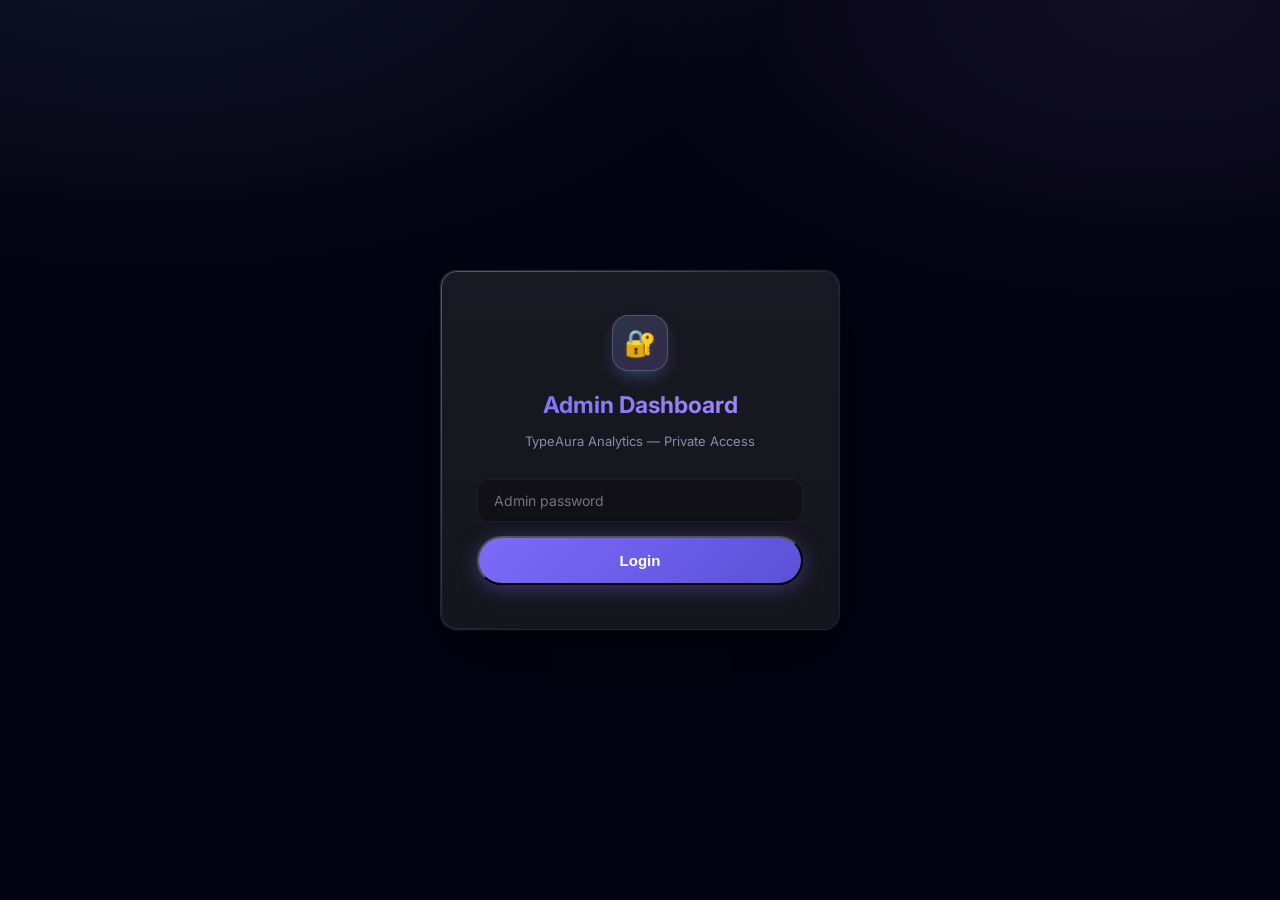
==== commit 226a59f0: "fix all bugs" ====
--- a/admin.html
+++ b/admin.html
@@ -1318,8 +1318,8 @@
           BYOK is user-controlled (requires Groq key on device) — admin can only set Free or Premium.
         </p>
         <div class="plan-actions" id="planActions">
-          <button class="plan-btn ${tier === 'free' ? 'plan-btn-active' : ''}" onclick="setPlan('free')">Free (51/day)</button>
-          <button class="plan-btn ${tier === 'premium' ? 'plan-btn-active' : ''}" onclick="setPlan('premium')">Premium (100/day)</button>
+          <button class="plan-btn ${tier === 'free' ? 'plan-btn-active' : ''}" onclick="setPlan('free')">Free (10k tok/day)</button>
+          <button class="plan-btn ${tier === 'premium' ? 'plan-btn-active' : ''}" onclick="setPlan('premium')">Premium (50k tok/day)</button>
           ${device.admin_plan_override
             ? `<button class="plan-btn plan-btn-clear" onclick="clearPlanOverride()">Clear Override</button>`
             : ''}
--- a/style.css
+++ b/style.css
@@ -1,1310 +1,1409 @@
 /* ═══════════════════════════════════════════════════════════════
-   TypeAura Website — style.css
-   Colors match the app exactly:
-     --bg        #0F0F13
-     --card      #1A1A24
-     --nav       #16161E
-     --border    #2A2A3A
-     --accent    #8AB4F8
-     --purple    #BB86FC
-     --text2     #6B7280
-     --dim       #4A4A5A
-   ═══════════════════════════════════════════════════════════════ */
-
-/* ─── Scroll progress bar ────────────────────────────────────── */
-.scroll-progress {
-  position: fixed;
-  top: 0;
-  left: 0;
-  height: 2px;
-  width: 0%;
-  background: linear-gradient(90deg, var(--accent), var(--purple));
-  z-index: 200;
-  pointer-events: none;
-  transition: width 0.1s linear;
-}
-
+   TypeAura — Redesigned style.css  (2025)
+   Design: Premium dark indigo/purple, glassmorphism, animated orbs
+═══════════════════════════════════════════════════════════════ */
+
+/* ─── Design tokens ──────────────────────────────────────────── */
 :root {
-  --bg:        #0F0F13;
-  --card:      #1A1A24;
-  --nav:       #16161E;
-  --border:    #2A2A3A;
-  --accent:    #8AB4F8;
-  --purple:    #BB86FC;
-  --text:      #FFFFFF;
-  --text2:     #6B7280;
-  --dim:       #4A4A5A;
-  --green:     #4CAF50;
-  --font:      'Inter', system-ui, -apple-system, sans-serif;
-  --radius:    14px;
-  --radius-sm: 8px;
-}
-
+  --bg:          #030311;
+  --bg2:         #060619;
+  --card:        rgba(255, 255, 255, 0.025);
+  --card-solid:  #0A0A22;
+  --nav-bg:      rgba(3, 3, 17, 0.88);
+  --border:      rgba(150, 140, 255, 0.10);
+  --border-mid:  rgba(150, 140, 255, 0.20);
+  --border-hi:   rgba(150, 140, 255, 0.45);
+
+  --accent:      #7C6CF8;
+  --accent-light:#9D90FF;
+  --cyan:        #22D3EE;
+  --purple:      #A78BFA;
+  --pink:        #F472B6;
+
+  --text:        #EEEEFF;
+  --text2:       #8A8AB0;
+  --dim:         #484870;
+  --green:       #34D399;
+  --red:         #F87171;
+  --orange:      #FB923C;
+
+  --font:        'Inter', system-ui, -apple-system, sans-serif;
+  --radius:      16px;
+  --radius-sm:   10px;
+  --radius-lg:   24px;
+  --radius-xl:   32px;
+}
+
+/* ─── Reset ──────────────────────────────────────────────────── */
 *, *::before, *::after { box-sizing: border-box; margin: 0; padding: 0; }
-
-html {
-  scroll-behavior: smooth;
-  -webkit-text-size-adjust: 100%;
-  -moz-text-size-adjust: 100%;
-  text-size-adjust: 100%;
-}
-
+html { scroll-behavior: smooth; -webkit-text-size-adjust: 100%; text-size-adjust: 100%; }
 html, body { overflow-x: hidden; max-width: 100%; }
-
 body {
   background: var(--bg);
   color: var(--text);
   font-family: var(--font);
   font-size: 15px;
-  line-height: 1.6;
+  line-height: 1.65;
   -webkit-font-smoothing: antialiased;
   padding-left: env(safe-area-inset-left);
   padding-right: env(safe-area-inset-right);
 }
-
 img, video { max-width: 100%; height: auto; }
-
 a { color: inherit; text-decoration: none; }
 
-/* ─── Container ─────────────────────────────────────────────── */
-.container {
-  max-width: 1100px;
-  margin: 0 auto;
-  padding: 0 24px;
-}
-
-/* ─── Scroll offset fix (sticky navbar) ─────────────────────── */
-section[id] {
-  scroll-margin-top: 72px;
-}
-
-/* ─── Navbar ─────────────────────────────────────────────────── */
+/* ─── Scroll progress bar ────────────────────────────────────── */
+.scroll-progress {
+  position: fixed; top: 0; left: 0; height: 2px; width: 0%;
+  background: linear-gradient(90deg, var(--accent), var(--cyan));
+  z-index: 300; pointer-events: none; transition: width 0.08s linear;
+}
+
+/* ─── Container ──────────────────────────────────────────────── */
+.container { max-width: 1120px; margin: 0 auto; padding: 0 28px; }
+
+section[id] { scroll-margin-top: 70px; }
+
+/* ═══════════════════════════════════════════════════════════════
+   NAVBAR
+═══════════════════════════════════════════════════════════════ */
 .navbar {
-  position: sticky;
-  top: 0;
-  z-index: 100;
-  background: rgba(22, 22, 30, 0.85);
-  backdrop-filter: blur(12px);
+  position: sticky; top: 0; z-index: 100;
+  background: var(--nav-bg);
+  backdrop-filter: blur(20px);
+  -webkit-backdrop-filter: blur(20px);
   border-bottom: 1px solid var(--border);
 }
 
 .nav-inner {
-  max-width: 1100px;
-  margin: 0 auto;
-  padding: 0 24px;
-  height: 60px;
-  display: flex;
-  align-items: center;
-  gap: 32px;
+  max-width: 1120px; margin: 0 auto; padding: 0 28px;
+  height: 62px; display: flex; align-items: center; gap: 36px;
 }
 
 .nav-logo {
-  display: flex;
-  align-items: center;
-  gap: 8px;
-  font-weight: 700;
-  font-size: 17px;
-}
-
-.logo-emoji { font-size: 22px; }
-.logo-text  { color: var(--text); }
-
-.nav-links {
-  display: flex;
-  gap: 24px;
-  flex: 1;
-}
+  display: flex; align-items: center; gap: 10px;
+  font-weight: 800; font-size: 17px; letter-spacing: -0.3px;
+  flex-shrink: 0;
+}
+
+.logo-emoji {
+  width: 34px; height: 34px;
+  background: linear-gradient(135deg, var(--accent), var(--cyan));
+  border-radius: 10px; display: flex; align-items: center;
+  justify-content: center; font-size: 18px;
+  box-shadow: 0 0 16px rgba(124, 108, 248, 0.35);
+}
+
+.logo-text {
+  background: linear-gradient(90deg, var(--text) 60%, var(--accent-light));
+  -webkit-background-clip: text; -webkit-text-fill-color: transparent;
+  background-clip: text;
+}
+
+.nav-links { display: flex; gap: 28px; flex: 1; }
 
 .nav-links a {
-  color: var(--text2);
-  font-size: 14px;
-  font-weight: 500;
-  transition: color 0.2s;
-}
-
+  color: var(--text2); font-size: 14px; font-weight: 500;
+  transition: color 0.2s; position: relative;
+}
 .nav-links a:hover { color: var(--text); }
-
-.nav-links a.active {
-  color: var(--text);
-  position: relative;
-}
+.nav-links a.active { color: var(--text); }
 .nav-links a.active::after {
   content: '';
-  position: absolute;
-  bottom: -4px;
-  left: 0;
-  right: 0;
+  position: absolute; bottom: -4px; left: 0; right: 0;
   height: 2px;
-  background: var(--accent);
+  background: linear-gradient(90deg, var(--accent), var(--cyan));
   border-radius: 1px;
 }
 
 .btn-nav {
-  padding: 8px 18px;
-  background: var(--accent);
-  color: #0F0F13;
-  border-radius: 20px;
-  font-size: 13px;
-  font-weight: 600;
+  padding: 8px 20px;
+  background: linear-gradient(135deg, var(--accent), #5B50D8);
+  color: #fff;
+  border-radius: 999px; font-size: 13px; font-weight: 700;
   white-space: nowrap;
-  transition: opacity 0.2s;
-}
-.btn-nav:hover { opacity: 0.85; }
+  box-shadow: 0 2px 12px rgba(124, 108, 248, 0.3);
+  transition: box-shadow 0.2s, transform 0.15s, opacity 0.2s;
+}
+.btn-nav:hover {
+  box-shadow: 0 4px 20px rgba(124, 108, 248, 0.5);
+  transform: translateY(-1px);
+}
 
 /* ─── Gradient text ──────────────────────────────────────────── */
 .gradient-text {
-  background: linear-gradient(90deg, var(--accent), var(--purple));
-  -webkit-background-clip: text;
-  -webkit-text-fill-color: transparent;
+  background: linear-gradient(90deg, var(--accent-light), var(--cyan));
+  -webkit-background-clip: text; -webkit-text-fill-color: transparent;
   background-clip: text;
 }
 
 /* ─── Buttons ────────────────────────────────────────────────── */
 .btn-primary {
-  display: inline-flex;
-  align-items: center;
-  gap: 8px;
-  padding: 13px 28px;
-  background: var(--accent);
-  color: #0F0F13;
-  border-radius: 24px;
-  font-weight: 700;
-  font-size: 15px;
-  transition: opacity 0.2s, transform 0.15s;
-}
-.btn-primary svg { width: 18px; height: 18px; }
-.btn-primary:hover { opacity: 0.88; transform: translateY(-1px); }
+  display: inline-flex; align-items: center; gap: 8px;
+  padding: 14px 30px;
+  background: linear-gradient(135deg, var(--accent) 0%, #5B50D8 100%);
+  color: #fff;
+  border-radius: 999px; font-weight: 700; font-size: 15px;
+  box-shadow: 0 4px 20px rgba(124, 108, 248, 0.35);
+  transition: box-shadow 0.25s, transform 0.15s, opacity 0.2s;
+}
+.btn-primary svg { width: 17px; height: 17px; }
+.btn-primary:hover {
+  box-shadow: 0 6px 28px rgba(124, 108, 248, 0.55);
+  transform: translateY(-2px);
+}
 
 .btn-secondary {
-  display: inline-flex;
-  align-items: center;
-  padding: 13px 28px;
-  border: 1px solid var(--border);
-  color: var(--text2);
-  border-radius: 24px;
-  font-weight: 600;
-  font-size: 15px;
-  transition: border-color 0.2s, color 0.2s;
-}
-.btn-secondary:hover { border-color: var(--accent); color: var(--accent); }
-
-.btn-sm { padding: 9px 20px; font-size: 13px; margin-top: 12px; }
-
-/* ─── Section ────────────────────────────────────────────────── */
-.section {
-  padding: 88px 0;
-}
+  display: inline-flex; align-items: center; gap: 6px;
+  padding: 14px 30px;
+  border: 1px solid var(--border-mid);
+  color: var(--text2); border-radius: 999px;
+  font-weight: 600; font-size: 15px;
+  background: rgba(255, 255, 255, 0.03);
+  transition: border-color 0.2s, color 0.2s, background 0.2s;
+}
+.btn-secondary:hover {
+  border-color: var(--accent-light);
+  color: var(--accent-light);
+  background: rgba(124, 108, 248, 0.08);
+}
+
+.btn-sm { padding: 9px 22px !important; font-size: 13px !important; margin-top: 14px; }
+
+/* ═══════════════════════════════════════════════════════════════
+   SECTION BASE
+═══════════════════════════════════════════════════════════════ */
+.section { padding: 96px 0; }
+
 .section--dark {
-  background: var(--nav);
+  background: var(--bg2);
   border-top: 1px solid var(--border);
   border-bottom: 1px solid var(--border);
 }
 
-.section-header {
-  text-align: center;
-  margin-bottom: 56px;
-}
+.section-header { text-align: center; margin-bottom: 60px; }
 
 .section-tag {
-  display: inline-block;
-  padding: 4px 14px;
-  background: rgba(138, 180, 248, 0.12);
-  border: 1px solid rgba(138, 180, 248, 0.25);
-  color: var(--accent);
-  border-radius: 20px;
-  font-size: 12px;
-  font-weight: 600;
-  letter-spacing: 0.5px;
-  text-transform: uppercase;
-  margin-bottom: 16px;
+  display: inline-flex; align-items: center; gap: 6px;
+  padding: 5px 16px;
+  background: rgba(124, 108, 248, 0.10);
+  border: 1px solid rgba(124, 108, 248, 0.25);
+  color: var(--accent-light);
+  border-radius: 999px; font-size: 11px; font-weight: 700;
+  letter-spacing: 0.8px; text-transform: uppercase; margin-bottom: 18px;
 }
 
 .section-header h2 {
-  font-size: 36px;
-  font-weight: 800;
-  line-height: 1.2;
+  font-size: clamp(28px, 4vw, 40px);
+  font-weight: 800; line-height: 1.15; letter-spacing: -0.8px;
   color: var(--text);
 }
 
 .section-header::after {
   content: '';
-  display: block;
-  width: 48px;
-  height: 3px;
-  background: linear-gradient(90deg, var(--accent), var(--purple));
-  border-radius: 2px;
-  margin: 18px auto 0;
+  display: block; width: 52px; height: 3px;
+  background: linear-gradient(90deg, var(--accent), var(--cyan));
+  border-radius: 2px; margin: 20px auto 0;
 }
 
 .section-desc {
-  margin-top: 12px;
-  color: var(--text2);
-  font-size: 16px;
-}
-
-/* ─── Hero ───────────────────────────────────────────────────── */
+  margin-top: 14px; color: var(--text2);
+  font-size: 16px; line-height: 1.7;
+  max-width: 560px; margin-left: auto; margin-right: auto;
+}
+
+/* ═══════════════════════════════════════════════════════════════
+   HERO
+═══════════════════════════════════════════════════════════════ */
 .hero {
-  position: relative;
-  overflow: hidden;
-  padding: 120px 0 100px;
+  position: relative; overflow: hidden;
+  padding: 130px 0 110px;
   text-align: center;
-  background-image: radial-gradient(circle, rgba(138,180,248,0.06) 1px, transparent 1px);
-  background-size: 32px 32px;
-}
-
+}
+
+/* Animated grid background */
+.hero::before {
+  content: '';
+  position: absolute; inset: 0; z-index: 0;
+  background-image:
+    linear-gradient(rgba(124,108,248,0.06) 1px, transparent 1px),
+    linear-gradient(90deg, rgba(124,108,248,0.06) 1px, transparent 1px);
+  background-size: 48px 48px;
+  mask-image: radial-gradient(ellipse 80% 80% at 50% 50%, black 0%, transparent 100%);
+  -webkit-mask-image: radial-gradient(ellipse 80% 80% at 50% 50%, black 0%, transparent 100%);
+}
+
+/* Gradient orbs */
 .hero-glow {
-  position: absolute;
-  border-radius: 50%;
-  filter: blur(80px);
-  pointer-events: none;
+  position: absolute; border-radius: 50%; pointer-events: none; z-index: 0;
 }
 .hero-glow-1 {
+  width: 600px; height: 600px;
+  background: radial-gradient(circle, rgba(124,108,248,0.18) 0%, transparent 70%);
+  top: -200px; left: -150px;
+  animation: orb-drift-1 12s ease-in-out infinite;
+}
+.hero-glow-2 {
   width: 500px; height: 500px;
-  background: rgba(138, 180, 248, 0.12);
-  top: -100px; left: -100px;
-}
-.hero-glow-2 {
-  width: 400px; height: 400px;
-  background: rgba(187, 134, 252, 0.10);
-  bottom: -80px; right: -80px;
-}
+  background: radial-gradient(circle, rgba(34,211,238,0.14) 0%, transparent 70%);
+  bottom: -150px; right: -100px;
+  animation: orb-drift-2 15s ease-in-out infinite;
+}
+.hero-glow-3 {
+  width: 300px; height: 300px;
+  background: radial-gradient(circle, rgba(167,139,250,0.12) 0%, transparent 70%);
+  top: 30%; left: 60%;
+  animation: orb-drift-3 10s ease-in-out infinite;
+}
+
+@keyframes orb-drift-1 {
+  0%, 100% { transform: translate(0, 0); }
+  50%       { transform: translate(40px, 30px); }
+}
+@keyframes orb-drift-2 {
+  0%, 100% { transform: translate(0, 0); }
+  50%       { transform: translate(-30px, -40px); }
+}
+@keyframes orb-drift-3 {
+  0%, 100% { transform: translate(0, 0); }
+  50%       { transform: translate(20px, -25px); }
+}
+
+.hero > .container { position: relative; z-index: 1; }
 
 .hero-badge {
-  display: inline-flex;
-  align-items: center;
-  gap: 8px;
-  padding: 6px 16px;
-  background: rgba(138, 180, 248, 0.08);
-  border: 1px solid rgba(138, 180, 248, 0.2);
-  border-radius: 20px;
-  font-size: 13px;
-  color: var(--text2);
-  margin-bottom: 32px;
+  display: inline-flex; align-items: center; gap: 8px;
+  padding: 7px 18px;
+  background: rgba(124, 108, 248, 0.08);
+  border: 1px solid rgba(124, 108, 248, 0.22);
+  border-radius: 999px; font-size: 13px; color: var(--text2);
+  margin-bottom: 36px;
 }
 
 .badge-dot {
   width: 7px; height: 7px;
   background: var(--green);
-  border-radius: 50%;
+  border-radius: 50%; flex-shrink: 0;
+  box-shadow: 0 0 6px var(--green);
+  animation: pulse 2.5s ease-in-out infinite;
+}
+@keyframes pulse {
+  0%, 100% { opacity: 1; box-shadow: 0 0 6px var(--green); }
+  50%       { opacity: 0.5; box-shadow: 0 0 2px var(--green); }
+}
+
+.hero-title {
+  font-size: clamp(40px, 7vw, 76px);
+  font-weight: 900; line-height: 1.05;
+  letter-spacing: -2px; margin-bottom: 28px;
+}
+
+.hero-sub {
+  max-width: 580px; margin: 0 auto 40px;
+  color: var(--text2); font-size: 17px; line-height: 1.75;
+}
+
+.hero-cta {
+  display: flex; justify-content: center; gap: 14px;
+  flex-wrap: wrap; margin-bottom: 20px;
+}
+
+.hero-note { color: var(--dim); font-size: 13px; }
+
+/* ─── Trust strip (below hero CTA) ───────────────────────────── */
+.hero-trust {
+  display: flex; justify-content: center; align-items: center;
+  gap: 32px; flex-wrap: wrap;
+  margin-top: 56px; padding-top: 48px;
+  border-top: 1px solid var(--border);
+}
+
+.trust-item {
+  display: flex; flex-direction: column; align-items: center; gap: 4px;
+}
+
+.trust-num {
+  font-size: 26px; font-weight: 800; letter-spacing: -1px;
+  background: linear-gradient(90deg, var(--accent-light), var(--cyan));
+  -webkit-background-clip: text; -webkit-text-fill-color: transparent;
+  background-clip: text;
+}
+
+.trust-label {
+  font-size: 12px; color: var(--text2); font-weight: 500;
+  letter-spacing: 0.3px;
+}
+
+.trust-divider {
+  width: 1px; height: 36px; background: var(--border); flex-shrink: 0;
+}
+
+/* ═══════════════════════════════════════════════════════════════
+   SCREENSHOTS
+═══════════════════════════════════════════════════════════════ */
+/* Auto-scrolling carousel: one continuously sliding row, JS picks the
+   slot nearest the centre and scales it up (the "spotlight"). */
+.screenshots-row {
+  display: flex;
+  position: relative;        /* makes slot offsetLeft = scroll-content coord */
+  gap: 18px; margin-bottom: 16px;
+  overflow-x: auto;
+  /* vertical room so the scaled-up centre slot is never clipped */
+  padding: 72px 0;
+  scrollbar-width: none; -ms-overflow-style: none;
+}
+.screenshots-row::-webkit-scrollbar { display: none; }
+
+.screenshots-row .screenshot-slot {
+  flex: 0 0 clamp(128px, 13vw, 165px);
+}
+
+/* New look: device-bezel frame with inner padding + label as floating chip */
+.screenshot-slot {
+  border-radius: 22px;
+  border: 1px solid var(--border-mid);
+  background: linear-gradient(160deg, rgba(124,108,248,0.10), rgba(6,6,25,0.6));
+  padding: 7px;
+  cursor: zoom-in;
+  aspect-ratio: 9 / 19;
+  position: relative;
+  overflow: hidden;
+  transform-origin: center center;
+  transition: border-color 0.4s, transform 0.45s cubic-bezier(0.22,0.61,0.36,1), box-shadow 0.4s, opacity 0.45s;
+}
+
+/* spotlight: the centre slot scales up, the rest shrink + dim */
+.screenshots-row .screenshot-slot { transform: scale(0.9); opacity: 0.55; }
+.screenshots-row .screenshot-slot.is-center {
+  transform: scale(1.4); opacity: 1; z-index: 3;
+  border-color: var(--border-hi);
+  box-shadow: 0 24px 60px rgba(0,0,0,0.5), inset 0 0 0 1px rgba(124,108,248,0.3);
+}
+.screenshots-row .screenshot-slot.is-center .screenshot-label { opacity: 1; bottom: 18px; }
+.screenshots-row .screenshot-slot.is-center::before { background: var(--accent-light); width: 46px; }
+/* keep a hovered side-slot from popping/lifting against the spotlight */
+.screenshots-row .screenshot-slot:not(.is-center):hover { transform: scale(0.96); opacity: 0.9; }
+
+/* speaker-notch detail at the top of the bezel */
+.screenshot-slot::before {
+  content: '';
+  position: absolute; top: 13px; left: 50%; transform: translateX(-50%);
+  width: 34px; height: 4px; border-radius: 4px; z-index: 2;
+  background: rgba(255,255,255,0.18);
+  transition: background 0.3s, width 0.3s;
+}
+
+.screenshot-slot:hover {
+  border-color: var(--border-hi);
+  transform: translateY(-5px);
+  box-shadow: 0 18px 44px rgba(0,0,0,0.4), inset 0 0 0 1px rgba(124,108,248,0.25);
+}
+.screenshot-slot:hover::before { background: var(--accent-light); width: 46px; }
+
+.screenshot-slot img {
+  width: 100%; height: 100%;
+  object-fit: cover; display: block;
+  border-radius: 16px;
+  transition: filter 0.4s ease;
+}
+.screenshot-slot:hover img { filter: brightness(1.06) saturate(1.05); }
+
+.video-slot { cursor: default; }
+.video-slot video {
+  width: 100%; height: 100%; object-fit: cover;
+  display: block; border-radius: 16px;
+}
+.video-slot:hover { transform: none; box-shadow: none; border-color: var(--border-mid); }
+.video-slot:hover::before { background: rgba(255,255,255,0.18); width: 34px; }
+
+.screenshot-placeholder {
+  width: 100%; height: 100%;
+  background: var(--card-solid);
+  border: 1px dashed var(--border);
+  border-radius: 16px;
+  display: flex; flex-direction: column;
+  align-items: center; justify-content: center;
+  gap: 8px; color: var(--dim);
+}
+.screenshot-placeholder span { font-size: 36px; }
+.screenshot-placeholder p    { font-size: 12px; }
+
+/* label floats as a frosted chip pinned to the bottom of the device */
+.screenshot-label {
+  position: absolute; left: 50%; bottom: 14px; transform: translateX(-50%);
+  z-index: 3;
+  color: var(--text); font-size: 10.5px; font-weight: 700;
+  letter-spacing: 0.5px; text-transform: uppercase;
+  padding: 5px 13px; border-radius: 999px;
+  border: 1px solid rgba(255,255,255,0.16);
+  background: rgba(8,8,26,0.7);
+  backdrop-filter: blur(8px); -webkit-backdrop-filter: blur(8px);
+  white-space: nowrap;
+  opacity: 0; transition: opacity 0.3s, bottom 0.3s;
+}
+.screenshot-slot:hover .screenshot-label { opacity: 1; bottom: 18px; }
+
+.screenshot-dots {
+  display: none; justify-content: center; gap: 6px; margin-top: 14px;
+}
+.dot {
+  width: 6px; height: 6px; border-radius: 50%;
+  background: var(--border-mid);
+  transition: background 0.25s, width 0.25s, border-radius 0.25s;
   flex-shrink: 0;
-  animation: pulse 2s ease-in-out infinite;
-}
-
-@keyframes pulse {
-  0%, 100% { opacity: 1; }
-  50%       { opacity: 0.4; }
-}
-
-.hero-title {
-  font-size: clamp(36px, 6vw, 68px);
-  font-weight: 800;
-  line-height: 1.1;
-  letter-spacing: -1px;
-  margin-bottom: 24px;
-}
-
-.hero-sub {
-  max-width: 560px;
-  margin: 0 auto 36px;
-  color: var(--text2);
-  font-size: 17px;
-  line-height: 1.7;
-}
-
-.hero-cta {
-  display: flex;
-  justify-content: center;
-  gap: 14px;
-  flex-wrap: wrap;
-  margin-bottom: 20px;
-}
-
-.hero-note {
-  color: var(--dim);
-  font-size: 13px;
-}
-
-/* ─── What Is ────────────────────────────────────────────────── */
+}
+.dot.active {
+  background: var(--accent-light); width: 22px; border-radius: 3px;
+}
+
+/* ═══════════════════════════════════════════════════════════════
+   WHAT IS  (2-col info card)
+═══════════════════════════════════════════════════════════════ */
 .what-is-card {
-  display: grid;
-  grid-template-columns: 1fr 1fr;
-  gap: 48px;
-  align-items: center;
-  background: var(--card);
+  display: grid; grid-template-columns: 1fr 1fr;
+  gap: 48px; align-items: center;
+  background: linear-gradient(180deg, rgba(124,108,248,0.045), rgba(255,255,255,0.012));
+  border: 1px solid var(--border-mid);
+  border-radius: 18px;
+  padding: 48px;
+  position: relative; overflow: hidden;
+}
+
+.what-left h2 {
+  font-size: 28px; font-weight: 800; line-height: 1.2;
+  letter-spacing: -0.5px; margin: 16px 0;
+}
+
+.what-left p {
+  color: var(--text2); margin-bottom: 14px;
+  font-size: 15px; line-height: 1.7;
+}
+
+/* right column: vertical checklist of squared rows (was a pill cloud) */
+.what-right {
+  display: flex; flex-direction: column; gap: 8px; align-content: stretch;
+}
+
+.stat-pill {
+  display: flex; align-items: center; gap: 10px;
+  padding: 11px 14px;
+  background: rgba(255,255,255,0.022);
   border: 1px solid var(--border);
-  border-radius: var(--radius);
-  padding: 48px;
-}
-
-.what-left h2 {
-  font-size: 30px;
-  font-weight: 800;
-  line-height: 1.2;
-  margin: 16px 0;
-}
-
-.what-left p {
-  color: var(--text2);
-  margin-bottom: 12px;
-  font-size: 15px;
-}
-
-.what-right {
-  display: flex;
-  flex-direction: column;
-  gap: 14px;
-}
-
-.stat-pill {
-  padding: 14px 18px;
-  background: rgba(138, 180, 248, 0.06);
-  border: 1px solid var(--border);
-  border-left: 3px solid rgba(138, 180, 248, 0.4);
-  border-radius: var(--radius-sm);
-  font-size: 15px;
-  color: var(--text);
-  font-weight: 500;
-  transition: background 0.2s, transform 0.2s, border-color 0.2s;
+  border-left: 2px solid var(--border-mid);
+  border-radius: 10px; font-size: 13px; color: var(--text);
+  font-weight: 500; line-height: 1.35;
+  transition: background 0.2s, border-color 0.2s, transform 0.2s;
 }
 .stat-pill:hover {
-  background: rgba(138, 180, 248, 0.10);
-  transform: translateX(5px);
+  background: rgba(124, 108, 248, 0.10);
+  border-color: var(--border-mid);
   border-left-color: var(--accent);
-}
-
-/* ─── Features ───────────────────────────────────────────────── */
+  transform: translateX(4px);
+}
+
+/* ═══════════════════════════════════════════════════════════════
+   FEATURES GRID  (5-col bento — 15 cards = 3 clean rows)
+═══════════════════════════════════════════════════════════════ */
 .features-grid {
   display: grid;
-  grid-template-columns: repeat(4, 1fr);
-  gap: 16px;
+  grid-template-columns: repeat(5, 1fr);
+  gap: 10px;
 }
 
 .feature-card {
-  background: var(--card);
-  border: 1px solid var(--border);
-  border-radius: var(--radius);
-  padding: 24px;
-  transition: border-color 0.2s, transform 0.2s;
+  position: relative;
+  background: linear-gradient(180deg, rgba(255,255,255,0.028), rgba(255,255,255,0.006));
+  border: 1px solid var(--border-mid);
+  border-radius: 13px;
+  padding: 20px 16px 20px 18px;
+  overflow: hidden;
+  transition: border-color 0.25s, transform 0.22s, box-shadow 0.25s;
+}
+
+/* left accent spine (grows on hover) — replaces old top stripe */
+.feature-card::before {
+  content: '';
+  position: absolute; top: 0; bottom: 0; left: 0; width: 3px;
+  background: linear-gradient(180deg, var(--accent), var(--cyan));
+  transform: scaleY(0); transform-origin: center;
+  transition: transform 0.28s ease;
 }
 
 .feature-card:hover {
-  border-color: rgba(138, 180, 248, 0.4);
-  transform: translateY(-3px);
-  box-shadow: 0 8px 32px rgba(138, 180, 248, 0.07);
-}
-
+  border-color: var(--border-hi);
+  transform: translateY(-4px);
+  box-shadow: 0 12px 32px rgba(124, 108, 248, 0.12);
+}
+.feature-card:hover::before { transform: scaleY(1); }
+
+/* Accent variants — tint the surface + spine */
 .feature-card--accent {
-  border-color: rgba(138, 180, 248, 0.3);
-  background: linear-gradient(135deg, rgba(138, 180, 248, 0.07), rgba(187, 134, 252, 0.05));
+  border-color: rgba(124, 108, 248, 0.28);
+  background: linear-gradient(180deg, rgba(124,108,248,0.07), rgba(124,108,248,0.02));
 }
 .feature-card--green {
-  border-color: rgba(48, 209, 88, 0.3);
-  background: linear-gradient(135deg, rgba(48, 209, 88, 0.07), rgba(10, 132, 255, 0.04));
-}
+  border-color: rgba(52, 211, 153, 0.28);
+  background: linear-gradient(180deg, rgba(52,211,153,0.07), rgba(52,211,153,0.02));
+}
+.feature-card--green::before  { background: linear-gradient(180deg, var(--green), #06B6D4); }
 .feature-card--orange {
-  border-color: rgba(255, 159, 10, 0.3);
-  background: linear-gradient(135deg, rgba(255, 159, 10, 0.07), rgba(255, 55, 95, 0.04));
-}
+  border-color: rgba(251, 146, 60, 0.28);
+  background: linear-gradient(180deg, rgba(251,146,60,0.07), rgba(251,146,60,0.02));
+}
+.feature-card--orange::before { background: linear-gradient(180deg, var(--orange), var(--pink)); }
 .feature-card--teal {
-  border-color: rgba(64, 203, 224, 0.3);
-  background: linear-gradient(135deg, rgba(64, 203, 224, 0.07), rgba(94, 92, 230, 0.04));
+  border-color: rgba(34, 211, 238, 0.28);
+  background: linear-gradient(180deg, rgba(34,211,238,0.07), rgba(34,211,238,0.02));
+}
+.feature-card--teal::before   { background: linear-gradient(180deg, var(--cyan), var(--purple)); }
+/* accent variants keep their spine visible at rest */
+.feature-card--accent::before,
+.feature-card--green::before,
+.feature-card--orange::before,
+.feature-card--teal::before { transform: scaleY(0.4); }
+.feature-card--accent:hover::before,
+.feature-card--green:hover::before,
+.feature-card--orange:hover::before,
+.feature-card--teal:hover::before { transform: scaleY(1); }
+
+/* Sheen sweep */
+.feature-card::after {
+  content: '';
+  position: absolute; inset: 0;
+  background: linear-gradient(110deg, transparent 30%, rgba(255,255,255,0.05) 50%, transparent 70%);
+  transform: translateX(-120%); opacity: 0; pointer-events: none;
+}
+.feature-card:hover::after { animation: card-sheen 0.65s ease; }
+@keyframes card-sheen {
+  0%   { transform: translateX(-120%); opacity: 0; }
+  20%  { opacity: 1; }
+  100% { transform: translateX(120%);  opacity: 0; }
 }
 
 .feature-icon {
-  font-size: 28px;
-  margin-bottom: 12px;
-}
+  width: 40px; height: 40px;
+  display: flex; align-items: center; justify-content: center;
+  font-size: 19px; border-radius: 10px; margin-bottom: 12px;
+  background: rgba(124, 108, 248, 0.12);
+  border: 1px solid rgba(124, 108, 248, 0.22);
+  box-shadow: inset 0 0 0 3px rgba(124,108,248,0.05);
+  transition: transform 0.25s;
+  flex-shrink: 0;
+}
+.feature-card--green .feature-icon {
+  background: rgba(52, 211, 153, 0.1); border-color: rgba(52, 211, 153, 0.2);
+}
+.feature-card--orange .feature-icon {
+  background: rgba(251, 146, 60, 0.1); border-color: rgba(251, 146, 60, 0.2);
+}
+.feature-card--teal .feature-icon {
+  background: rgba(34, 211, 238, 0.1); border-color: rgba(34, 211, 238, 0.2);
+}
+
+.feature-card:hover .feature-icon { transform: scale(1.1) rotate(-4deg); }
 
 .feature-card h3 {
-  font-size: 15px;
-  font-weight: 700;
-  margin-bottom: 8px;
-  color: var(--text);
-}
-
-.feature-card p {
-  font-size: 13px;
-  color: var(--text2);
-  line-height: 1.5;
-}
-
-/* ─── AI Tools showcase ──────────────────────────────────────── */
+  font-size: 13px; font-weight: 700; margin-bottom: 6px; color: var(--text);
+  line-height: 1.3;
+}
+.feature-card p { font-size: 12px; color: var(--text2); line-height: 1.5; }
+
+/* Scroll animation */
+.js .features-grid .feature-card { opacity: 0; }
+.features-grid .feature-card.in {
+  animation: feature-rise 0.5s cubic-bezier(0.22, 0.61, 0.36, 1) both;
+}
+.features-grid .feature-card.done { opacity: 1; }
+@keyframes feature-rise {
+  from { opacity: 0; transform: translateY(24px) scale(0.96); }
+  to   { opacity: 1; transform: none; }
+}
+@media (prefers-reduced-motion: reduce) {
+  .js .features-grid .feature-card { opacity: 1; }
+  .features-grid .feature-card.in  { animation: none; }
+  .feature-card:hover::after        { animation: none; }
+  .feature-card:hover .feature-icon { transform: none; }
+}
+
+/* ═══════════════════════════════════════════════════════════════
+   AI TOOLS  (horizontal header + pill tags)
+═══════════════════════════════════════════════════════════════ */
 .ai-tools-grid {
   display: grid;
   grid-template-columns: repeat(3, 1fr);
-  gap: 20px;
-  margin-top: 8px;
+  gap: 14px; margin-top: 8px;
+  counter-reset: aitool;
 }
 
 .ai-tool-card {
-  background: var(--card);
+  counter-increment: aitool;
+  background: linear-gradient(180deg, rgba(255,255,255,0.03), rgba(255,255,255,0.008));
+  border: 1px solid var(--border-mid);
+  border-radius: 14px;
+  padding: 22px 20px 18px;
+  position: relative; overflow: hidden;
+  transition: transform 0.25s, box-shadow 0.25s, border-color 0.25s;
+  display: flex; flex-direction: column; gap: 0;
+}
+
+/* monospace index marker in the corner (01 … 06) */
+.ai-tool-card::after {
+  content: '0' counter(aitool);
+  position: absolute; top: 14px; right: 16px;
+  font-family: 'Inter', monospace;
+  font-size: 12px; font-weight: 800; letter-spacing: 1px;
+  color: var(--dim);
+  transition: color 0.25s;
+}
+
+.ai-tool-card:hover::after  { color: var(--accent-light); }
+
+.ai-tool-card:nth-child(1):hover { box-shadow: 0 12px 34px rgba(99,102,241,0.16);  transform: translateY(-3px) scale(1.035); border-color: rgba(99,102,241,0.4); }
+.ai-tool-card:nth-child(2):hover { box-shadow: 0 12px 34px rgba(139,92,246,0.16);  transform: translateY(-3px) scale(1.035); border-color: rgba(139,92,246,0.4); }
+.ai-tool-card:nth-child(3):hover { box-shadow: 0 12px 34px rgba(236,72,153,0.16);  transform: translateY(-3px) scale(1.035); border-color: rgba(236,72,153,0.4); }
+.ai-tool-card:nth-child(4):hover { box-shadow: 0 12px 34px rgba(16,185,129,0.16);  transform: translateY(-3px) scale(1.035); border-color: rgba(16,185,129,0.4); }
+.ai-tool-card:nth-child(5):hover { box-shadow: 0 12px 34px rgba(245,158,11,0.16);  transform: translateY(-3px) scale(1.035); border-color: rgba(245,158,11,0.4); }
+.ai-tool-card:nth-child(6):hover { box-shadow: 0 12px 34px rgba(6,182,212,0.16);   transform: translateY(-3px) scale(1.035); border-color: rgba(6,182,212,0.4); }
+
+/* ─── Horizontal header: icon + meta side by side ─── */
+.ai-tool-top {
+  display: flex; align-items: center; gap: 14px;
+  margin-bottom: 12px; padding-right: 24px;
+}
+
+.ai-tool-icon {
+  width: 46px; height: 46px;
+  display: flex; align-items: center; justify-content: center;
+  font-size: 30px; flex-shrink: 0;
+}
+/* no background now — colour each icon to match its card accent */
+.ai-tool-card:nth-child(1) .ai-tool-icon iconify-icon { color: #818CF8; }
+.ai-tool-card:nth-child(2) .ai-tool-icon iconify-icon { color: #A78BFA; }
+.ai-tool-card:nth-child(3) .ai-tool-icon iconify-icon { color: #F472B6; }
+.ai-tool-card:nth-child(4) .ai-tool-icon iconify-icon { color: #34D399; }
+.ai-tool-card:nth-child(5) .ai-tool-icon iconify-icon { color: #FBBF24; }
+.ai-tool-card:nth-child(6) .ai-tool-icon iconify-icon { color: #22D3EE; }
+
+.ai-tool-meta { flex: 1; min-width: 0; }
+
+.ai-tool-header {
+  display: flex; align-items: center; gap: 6px;
+  flex-wrap: wrap; margin-bottom: 2px;
+}
+
+.ai-tool-card h3 {
+  font-size: 15px; font-weight: 700;
+  color: var(--text); letter-spacing: -0.2px; line-height: 1.2;
+}
+
+.tool-new-badge {
+  display: inline-block; padding: 2px 8px;
+  background: linear-gradient(135deg, var(--green), #06B6D4);
+  color: #fff; border-radius: 999px;
+  font-size: 9px; font-weight: 800;
+  letter-spacing: 0.5px; text-transform: uppercase; flex-shrink: 0;
+}
+
+.ai-tool-sub {
+  font-size: 11px; color: var(--text2);
+  font-weight: 500; line-height: 1.3;
+}
+
+/* ─── Short description (2-line clamp) ─── */
+.ai-tool-desc {
+  font-size: 12.5px; color: var(--text2);
+  line-height: 1.6; margin-bottom: 14px;
+  display: -webkit-box;
+  -webkit-line-clamp: 2;
+  -webkit-box-orient: vertical;
+  overflow: hidden;
+}
+
+/* ─── Pill tags replacing bullet list ─── */
+.ai-tool-tags {
+  display: flex; flex-wrap: wrap; gap: 6px;
+  margin-top: auto;
+}
+
+.ai-tag {
+  padding: 4px 10px;
+  background: rgba(255, 255, 255, 0.04);
   border: 1px solid var(--border);
-  border-radius: 18px;
-  padding: 28px 24px;
-  transition: border-color 0.25s, transform 0.25s, box-shadow 0.25s;
-  position: relative;
-  overflow: hidden;
-}
-
-/* Colored top accent bar per card */
-.ai-tool-card:nth-child(1) { border-top: 3px solid #0a84ff; }
-.ai-tool-card:nth-child(2) { border-top: 3px solid #5e5ce6; }
-.ai-tool-card:nth-child(3) { border-top: 3px solid #bf5af2; }
-.ai-tool-card:nth-child(4) { border-top: 3px solid #30d158; }
-.ai-tool-card:nth-child(5) { border-top: 3px solid #ff9f0a; }
-.ai-tool-card:nth-child(6) { border-top: 3px solid #40cbe0; }
-
-/* Per-card hover glow matching the accent color */
-.ai-tool-card:nth-child(1):hover { border-color: rgba(10,132,255,0.45);  box-shadow: 0 14px 48px rgba(10,132,255,0.14);  transform: translateY(-5px); }
-.ai-tool-card:nth-child(2):hover { border-color: rgba(94,92,230,0.45);   box-shadow: 0 14px 48px rgba(94,92,230,0.14);   transform: translateY(-5px); }
-.ai-tool-card:nth-child(3):hover { border-color: rgba(191,90,242,0.45);  box-shadow: 0 14px 48px rgba(191,90,242,0.14);  transform: translateY(-5px); }
-.ai-tool-card:nth-child(4):hover { border-color: rgba(48,209,88,0.45);   box-shadow: 0 14px 48px rgba(48,209,88,0.14);   transform: translateY(-5px); }
-.ai-tool-card:nth-child(5):hover { border-color: rgba(255,159,10,0.45);  box-shadow: 0 14px 48px rgba(255,159,10,0.14);  transform: translateY(-5px); }
-.ai-tool-card:nth-child(6):hover { border-color: rgba(64,203,224,0.45);  box-shadow: 0 14px 48px rgba(64,203,224,0.14);  transform: translateY(-5px); }
-
-/* Subtle inner glow on the top edge */
-.ai-tool-card::before {
-  content: '';
-  position: absolute;
-  top: 0; left: 0; right: 0;
-  height: 80px;
-  border-radius: 18px 18px 0 0;
-  opacity: 0.06;
-  pointer-events: none;
-  transition: opacity 0.25s;
-}
-.ai-tool-card:nth-child(1)::before { background: linear-gradient(180deg, #0a84ff, transparent); }
-.ai-tool-card:nth-child(2)::before { background: linear-gradient(180deg, #5e5ce6, transparent); }
-.ai-tool-card:nth-child(3)::before { background: linear-gradient(180deg, #bf5af2, transparent); }
-.ai-tool-card:nth-child(4)::before { background: linear-gradient(180deg, #30d158, transparent); }
-.ai-tool-card:nth-child(5)::before { background: linear-gradient(180deg, #ff9f0a, transparent); }
-.ai-tool-card:nth-child(6)::before { background: linear-gradient(180deg, #40cbe0, transparent); }
-.ai-tool-card:hover::before { opacity: 0.12; }
-
-.ai-tool-icon {
-  width: 56px;
-  height: 56px;
-  border-radius: 16px;
-  display: flex;
-  align-items: center;
-  justify-content: center;
-  font-size: 26px;
-  margin-bottom: 16px;
-}
-
-.ai-tool-header {
-  display: flex;
-  align-items: center;
-  gap: 8px;
-  margin-bottom: 4px;
-  flex-wrap: wrap;
-}
-
-.ai-tool-card h3 {
-  font-size: 20px;
-  font-weight: 700;
-  color: var(--text);
-  letter-spacing: -0.3px;
-}
-
-/* "New" badge */
-.tool-new-badge {
-  display: inline-block;
-  padding: 3px 9px;
-  background: linear-gradient(135deg, #30d158, #0a84ff);
-  color: #fff;
-  border-radius: 20px;
-  font-size: 11px;
-  font-weight: 700;
-  letter-spacing: 0.3px;
-  flex-shrink: 0;
-  margin-left: 8px;
-  margin-top: 4px;
-  text-transform: uppercase;
-}
-
-.ai-tool-sub {
-  font-size: 13px;
-  color: var(--accent);
-  margin-bottom: 12px;
-  font-weight: 500;
-}
-
-.ai-tool-card > p {
-  font-size: 14px;
-  color: var(--text2);
-  line-height: 1.6;
-  margin-bottom: 16px;
-}
-
-.ai-tool-list {
-  list-style: none;
-  padding: 0;
-  margin: 0;
-  display: flex;
-  flex-direction: column;
-  gap: 8px;
-}
-
-.ai-tool-list li {
-  font-size: 13px;
-  color: var(--text2);
-  line-height: 1.4;
-}
-
-@media (max-width: 1024px) {
-  .ai-tools-grid {
-    grid-template-columns: repeat(2, 1fr);
-  }
-}
-
-@media (max-width: 700px) {
-  .ai-tools-grid {
-    grid-template-columns: 1fr;
-  }
-  .ai-tool-card { padding: 24px 20px; }
-  .ai-tool-icon { width: 50px; height: 50px; font-size: 24px; }
-  .ai-tool-card h3 { font-size: 18px; }
-}
-
-/* ─── Screenshots ────────────────────────────────────────────── */
-.screenshots-row {
-  display: grid;
-  grid-template-columns: repeat(4, 1fr);
-  gap: 16px;
-  margin-bottom: 16px;
-}
-
-.screenshot-slot {
-  border-radius: var(--radius);
-  overflow: hidden;
-  border: 1px solid var(--border);
-  cursor: zoom-in;
-  animation: screenshot-glow 4s ease-in-out infinite;
-  aspect-ratio: 9 / 19;
-}
-
-.screenshot-slot:nth-child(1) { animation-delay: 0s; }
-.screenshot-slot:nth-child(2) { animation-delay: 1s; }
-.screenshot-slot:nth-child(3) { animation-delay: 2s; }
-.screenshot-slot:nth-child(4) { animation-delay: 3s; }
-
-@keyframes screenshot-glow {
-  0%    {
-    box-shadow: 0 0 28px 8px rgba(138, 180, 248, 0.55), 0 0 10px 2px rgba(187, 134, 252, 0.35);
-    border-color: rgba(138, 180, 248, 0.85);
-  }
-  22%   { box-shadow: none; border-color: var(--border); }
-  100%  { box-shadow: none; border-color: var(--border); }
-}
-
-.screenshot-slot:hover {
-  animation-play-state: paused;
-  border-color: rgba(138, 180, 248, 0.45);
-  box-shadow: 0 0 20px 4px rgba(138, 180, 248, 0.2);
-}
-
-.screenshot-slot img {
-  width: 100%;
-  height: 100%;
-  object-fit: cover;
-  display: block;
-  border-radius: var(--radius);
-  transition: transform 0.3s ease;
-}
-
-.screenshot-slot:hover img { transform: scale(1.02); }
-
-.video-slot {
-  cursor: default;
-}
-.video-slot video {
-  width: 100%;
-  height: 100%;
-  object-fit: cover;
-  display: block;
-  border-radius: var(--radius);
-}
-.video-slot:hover { animation-play-state: running; }
-
-.screenshot-placeholder {
-  width: 100%;
-  height: 100%;
-  background: var(--card);
-  border: 1px dashed var(--border);
-  border-radius: var(--radius);
-  display: flex;
-  flex-direction: column;
-  align-items: center;
-  justify-content: center;
-  gap: 8px;
-  color: var(--dim);
-}
-
-.screenshot-placeholder span { font-size: 36px; }
-.screenshot-placeholder p    { font-size: 12px; }
-
-.screenshot-label {
-  text-align: center;
-  color: var(--text2);
-  font-size: 12px;
-  margin-top: 10px;
-}
-
-/* Screenshot dots (mobile swipe indicator) */
-.screenshot-dots {
-  display: none;
-  justify-content: center;
-  gap: 6px;
-  margin-top: 14px;
-}
-.dot {
-  width: 6px;
-  height: 6px;
-  border-radius: 50%;
-  background: var(--border);
-  transition: background 0.25s, width 0.25s, border-radius 0.25s;
-  flex-shrink: 0;
-}
-.dot.active {
-  background: var(--accent);
-  width: 20px;
-  border-radius: 3px;
-}
-
-/* ─── Lightbox ───────────────────────────────────────────────── */
-.lightbox {
-  display: none;
-  position: fixed;
-  inset: 0;
-  z-index: 1000;
-  background: rgba(0, 0, 0, 0.92);
-  align-items: center;
-  justify-content: center;
-  padding: 20px;
-  cursor: zoom-out;
-}
-
-.lightbox.open { display: flex; }
-
-.lightbox img {
-  max-width: min(420px, 90vw);
-  max-height: 90vh;
-  width: auto;
-  height: auto;
-  border-radius: var(--radius);
-  box-shadow: 0 24px 80px rgba(0,0,0,0.8);
-  cursor: default;
-  animation: lb-in 0.2s ease;
-}
-
-@keyframes lb-in {
-  from { opacity: 0; transform: scale(0.92); }
-  to   { opacity: 1; transform: scale(1); }
-}
-
-.lightbox-close {
-  position: fixed;
-  top: 16px;
-  right: 20px;
-  color: rgba(255,255,255,0.7);
-  font-size: 32px;
-  cursor: pointer;
-  line-height: 1;
-  transition: color 0.2s;
-  z-index: 1001;
-}
-.lightbox-close:hover { color: #fff; }
-
-.lightbox-label {
-  position: fixed;
-  bottom: 24px;
-  left: 50%;
-  transform: translateX(-50%);
-  color: rgba(255,255,255,0.5);
-  font-size: 13px;
-  font-family: var(--font);
-  pointer-events: none;
-}
-
-/* ─── Install Steps ──────────────────────────────────────────── */
-.install-steps {
-  display: flex;
-  align-items: flex-start;
-  gap: 0;
-  margin-bottom: 48px;
-}
-
-.step-card {
-  flex: 1;
-  background: var(--card);
-  border: 1px solid var(--border);
-  border-radius: var(--radius);
-  padding: 28px;
-  display: flex;
-  gap: 16px;
-}
-
-.step-num {
-  width: 40px;
-  height: 40px;
-  background: rgba(138, 180, 248, 0.15);
-  color: var(--accent);
-  border-radius: 50%;
-  display: flex;
-  align-items: center;
-  justify-content: center;
-  font-weight: 800;
-  font-size: 18px;
-  flex-shrink: 0;
-}
-
-.step-body h3 {
-  font-size: 15px;
-  font-weight: 700;
-  margin-bottom: 8px;
-}
-
-.step-body p {
-  color: var(--text2);
-  font-size: 13px;
-  line-height: 1.5;
-}
-
-.step-arrow {
-  display: flex;
-  align-items: center;
-  padding: 0 12px;
-  color: var(--dim);
-  font-size: 22px;
-  margin-top: 20px;
-}
-
-/* Hindi Guide */
-.hindi-guide {
-  background: var(--card);
-  border: 1px solid var(--border);
-  border-radius: var(--radius);
-  padding: 32px;
-  border-left: 3px solid var(--purple);
-}
-
-.hindi-steps {
-  padding-left: 20px;
-  color: var(--text2);
-}
-
-.hindi-steps li {
-  margin-bottom: 10px;
-  font-size: 15px;
-  line-height: 1.6;
-}
-
-.hindi-steps strong { color: var(--text); }
-.hindi-steps em     { color: var(--accent); font-style: normal; }
-
-/* ─── Stats ──────────────────────────────────────────────────── */
-.stats-grid {
-  display: grid;
-  grid-template-columns: repeat(4, 1fr);
-  gap: 16px;
-}
-
-.stat-card {
-  background: var(--card);
-  border: 1px solid var(--border);
-  border-radius: var(--radius);
-  padding: 28px 20px;
-  text-align: center;
-  transition: border-color 0.2s;
-}
-
-.stat-card:hover { border-color: rgba(138, 180, 248, 0.35); }
-
-.stat-icon  { font-size: 28px; margin-bottom: 12px; }
-
-.stat-value {
-  font-size: 38px;
-  font-weight: 800;
-  color: var(--accent);
-  line-height: 1;
-  margin-bottom: 8px;
-  font-variant-numeric: tabular-nums;
-}
-
-@keyframes stat-pulse {
-  0%, 100% { opacity: 0.35; }
-  50%       { opacity: 0.8; }
-}
-.stat-value.loading {
-  animation: stat-pulse 1.4s ease-in-out infinite;
-  color: var(--dim);
-}
-
-.stat-label {
-  font-size: 13px;
-  color: var(--text2);
-}
-
-/* ─── Founder ────────────────────────────────────────────────── */
-.founder-card {
-  display: flex;
-  gap: 48px;
-  align-items: flex-start;
-  background: var(--card);
-  border: 1px solid var(--border);
-  border-radius: var(--radius);
-  padding: 48px;
-}
-
-.founder-avatar {
-  width: 80px;
-  height: 80px;
-  border-radius: 50%;
-  background: linear-gradient(135deg, var(--accent), var(--purple));
-  display: flex;
-  align-items: center;
-  justify-content: center;
-  font-weight: 800;
-  font-size: 24px;
-  color: #0F0F13;
-  flex-shrink: 0;
-}
-
-.founder-text h2 {
-  font-size: 28px;
-  font-weight: 800;
-  margin: 12px 0 16px;
-}
-
-.founder-text p {
-  color: var(--text2);
-  margin-bottom: 12px;
-  font-size: 15px;
-  line-height: 1.7;
-}
-
-.founder-text strong { color: var(--text); }
-
-/* ─── Feedback ───────────────────────────────────────────────── */
-.feedback-row {
+  border-radius: 999px;
+  font-size: 11px; font-weight: 500;
+  color: var(--text2); white-space: nowrap;
+  transition: background 0.2s, border-color 0.2s, color 0.2s;
+}
+.ai-tool-card:hover .ai-tag {
+  background: rgba(255, 255, 255, 0.06);
+  border-color: var(--border-mid);
+}
+
+/* Per-card tag accent color on hover */
+.ai-tool-card:nth-child(1):hover .ai-tag { border-color: rgba(99,102,241,0.2);  }
+.ai-tool-card:nth-child(2):hover .ai-tag { border-color: rgba(139,92,246,0.2);  }
+.ai-tool-card:nth-child(3):hover .ai-tag { border-color: rgba(236,72,153,0.2);  }
+.ai-tool-card:nth-child(4):hover .ai-tag { border-color: rgba(16,185,129,0.2);  }
+.ai-tool-card:nth-child(5):hover .ai-tag { border-color: rgba(245,158,11,0.2);  }
+.ai-tool-card:nth-child(6):hover .ai-tag { border-color: rgba(6,182,212,0.2);   }
+
+@media (max-width: 1024px) { .ai-tools-grid { grid-template-columns: repeat(2, 1fr); } }
+@media (max-width: 700px)  {
+  .ai-tools-grid { grid-template-columns: 1fr; }
+  .ai-tool-card  { padding: 18px 16px 16px; }
+  .ai-tool-top   { gap: 12px; }
+  .ai-tool-icon  { width: 42px; height: 42px; font-size: 20px; }
+}
+
+/* ═══════════════════════════════════════════════════════════════
+   PRICING CARDS
+═══════════════════════════════════════════════════════════════ */
+.pricing-grid {
   display: grid;
   grid-template-columns: repeat(3, 1fr);
   gap: 16px;
+  align-items: start;
+}
+
+.pricing-card {
+  background: linear-gradient(180deg, rgba(255,255,255,0.03), rgba(255,255,255,0.008));
+  border: 1px solid var(--border-mid);
+  border-radius: 16px;
+  padding: 28px 24px;
+  position: relative; overflow: hidden;
+  display: flex; flex-direction: column;
+  transition: transform 0.25s, box-shadow 0.25s, border-color 0.25s;
+}
+
+/* premium is the featured plan — lifted + glowing at rest */
+.pricing-card--premium {
+  border-color: rgba(139,92,246,0.35);
+  background: linear-gradient(180deg, rgba(139,92,246,0.09), rgba(255,255,255,0.01));
+  box-shadow: 0 10px 36px rgba(139,92,246,0.12);
+}
+
+.pricing-card--free:hover    { transform: translateY(-5px) scale(1.035); border-color: rgba(99,102,241,0.5);  box-shadow: 0 16px 42px rgba(99,102,241,0.16);  }
+.pricing-card--byok:hover    { transform: translateY(-5px) scale(1.035); border-color: rgba(16,185,129,0.5);  box-shadow: 0 16px 42px rgba(16,185,129,0.16);  }
+.pricing-card--premium:hover { transform: translateY(-5px) scale(1.035); border-color: rgba(139,92,246,0.55); box-shadow: 0 18px 48px rgba(139,92,246,0.22);  }
+
+/* ─── Card header: icon + plan name ─── */
+.pricing-header {
+  display: flex; align-items: center; gap: 14px;
+  margin-bottom: 18px;
+}
+
+.pricing-icon {
+  width: 48px; height: 48px; border-radius: 12px;
+  display: flex; align-items: center; justify-content: center;
+  font-size: 22px; flex-shrink: 0;
+  box-shadow: inset 0 0 0 1px rgba(255,255,255,0.14);
+}
+
+.pricing-name { flex: 1; min-width: 0; }
+
+.pricing-name h3 {
+  font-size: 17px; font-weight: 800; color: var(--text);
+  letter-spacing: -0.3px; line-height: 1.2;
+  display: flex; align-items: center; gap: 8px; flex-wrap: wrap;
+}
+
+.pricing-badge {
+  padding: 2px 9px;
+  background: rgba(167, 139, 250, 0.12);
+  border: 1px solid rgba(167, 139, 250, 0.28);
+  color: var(--purple); border-radius: 999px;
+  font-size: 9px; font-weight: 800;
+  letter-spacing: 0.5px; text-transform: uppercase;
+}
+
+/* ─── Price display ─── */
+.pricing-price {
+  display: flex; align-items: baseline; gap: 6px;
+  margin-bottom: 16px;
+}
+
+.pricing-amount {
+  font-size: 34px; font-weight: 900; letter-spacing: -1.5px; line-height: 1;
+  background: linear-gradient(90deg, var(--text) 50%, var(--text2));
+  -webkit-background-clip: text; -webkit-text-fill-color: transparent;
+  background-clip: text;
+}
+
+.pricing-period {
+  font-size: 13px; color: var(--text2); font-weight: 500;
+}
+
+/* ─── Divider ─── */
+.pricing-divider {
+  height: 1px; background: var(--border); margin-bottom: 16px;
+}
+
+/* ─── Short description ─── */
+.pricing-desc {
+  font-size: 13px; color: var(--text2); line-height: 1.65;
+  margin-bottom: 20px;
+}
+
+/* ─── Feature checklist ─── */
+.pricing-list {
+  list-style: none; padding: 0; margin: 0;
+  display: flex; flex-direction: column; gap: 10px;
+}
+
+.pricing-list li {
+  display: flex; align-items: flex-start; gap: 9px;
+  font-size: 13px; color: var(--text2); line-height: 1.45;
+}
+
+.pricing-list li::before {
+  content: '✓';
+  font-weight: 800; font-size: 13px; flex-shrink: 0;
+  margin-top: 1px;
+}
+.pricing-card--free    .pricing-list li::before { color: #818CF8; }
+.pricing-card--byok    .pricing-list li::before { color: var(--green); }
+.pricing-card--premium .pricing-list li::before { color: var(--purple); }
+
+.pricing-list strong { color: var(--text); font-weight: 700; }
+
+@media (max-width: 900px) {
+  .pricing-grid {
+    grid-template-columns: 1fr;
+    max-width: 420px; margin: 0 auto;
+  }
+}
+@media (max-width: 600px) {
+  .pricing-card    { padding: 22px 18px; }
+  .pricing-amount  { font-size: 28px; }
+}
+
+/* ═══════════════════════════════════════════════════════════════
+   INSTALL STEPS
+═══════════════════════════════════════════════════════════════ */
+.install-steps {
+  display: flex; align-items: flex-start; gap: 0;
+  margin-bottom: 48px;
+}
+
+.step-card {
+  flex: 1;
+  background: linear-gradient(180deg, rgba(255,255,255,0.03), rgba(255,255,255,0.008));
+  border: 1px solid var(--border-mid); border-radius: 14px;
+  padding: 26px 24px; display: flex; flex-direction: column; gap: 14px;
+  position: relative; overflow: hidden;
+  transition: border-color 0.2s, box-shadow 0.2s, transform 0.2s;
+}
+.step-card:hover {
+  border-color: var(--border-hi);
+  transform: translateY(-3px) scale(1.03) !important;
+  box-shadow: 0 10px 30px rgba(124, 108, 248, 0.12);
+}
+
+/* giant ghost number watermark behind the content */
+.step-num {
+  font-size: 30px; line-height: 1;
+  font-weight: 900; flex-shrink: 0;
+  width: auto; height: auto;
+  background: linear-gradient(135deg, var(--accent-light), var(--cyan));
+  -webkit-background-clip: text; -webkit-text-fill-color: transparent;
+  background-clip: text;
+}
+.step-card::after {
+  content: '';
+  position: absolute; right: -10px; top: -18px;
+  width: 64px; height: 4px; border-radius: 4px;
+  background: linear-gradient(90deg, var(--accent), var(--cyan));
+  opacity: 0; transform: rotate(45deg); transition: opacity 0.25s;
+}
+.step-card:hover::after { opacity: 0.7; }
+
+.step-body h3 { font-size: 16px; font-weight: 700; margin-bottom: 8px; }
+.step-body p  { color: var(--text2); font-size: 13px; line-height: 1.55; }
+
+.step-arrow {
+  display: flex; align-items: center; padding: 0 10px;
+  color: var(--dim); font-size: 18px; margin-top: 38px;
+}
+
+.hindi-guide {
+  background: linear-gradient(180deg, rgba(167,139,250,0.06), rgba(255,255,255,0.01));
+  border: 1px solid var(--border-mid);
+  border-radius: 14px; padding: 32px 32px;
+  position: relative; overflow: hidden;
+}
+.hindi-guide::before {
+  content: 'अ';
+  position: absolute; top: -10px; right: 18px;
+  font-size: 80px; font-weight: 900; line-height: 1;
+  color: rgba(167,139,250,0.07);
+}
+
+.hindi-steps { padding-left: 20px; color: var(--text2); }
+.hindi-steps li {
+  margin-bottom: 10px; font-size: 15px; line-height: 1.65;
+}
+.hindi-steps strong { color: var(--text); }
+.hindi-steps em     { color: var(--accent-light); font-style: normal; }
+
+/* ═══════════════════════════════════════════════════════════════
+   STATS
+═══════════════════════════════════════════════════════════════ */
+.stats-grid {
+  display: grid; grid-template-columns: repeat(4, 1fr); gap: 16px;
+}
+
+.stat-card {
+  background: linear-gradient(180deg, rgba(255,255,255,0.03), rgba(255,255,255,0.008));
+  border: 1px solid var(--border-mid); border-radius: 14px;
+  padding: 24px 22px;
+  display: grid; grid-template-columns: auto 1fr;
+  grid-template-rows: auto auto; column-gap: 16px;
+  align-items: center; text-align: left;
+  position: relative; overflow: hidden;
+  transition: border-color 0.25s, transform 0.25s, box-shadow 0.25s;
+}
+
+.stat-card:hover {
+  border-color: var(--border-hi);
+  transform: translateY(-4px) scale(1.04) !important;
+  box-shadow: 0 12px 36px rgba(124, 108, 248, 0.14);
+}
+
+/* icon becomes a tile spanning both rows on the left */
+.stat-icon  {
+  grid-row: 1 / 3; font-size: 24px;
+  width: 52px; height: 52px; border-radius: 12px;
+  display: flex; align-items: center; justify-content: center;
+  background: rgba(124,108,248,0.1);
+  border: 1px solid rgba(124,108,248,0.2);
+}
+
+.stat-value {
+  grid-column: 2; align-self: end;
+  font-size: 36px; font-weight: 900; letter-spacing: -1.5px;
+  background: linear-gradient(90deg, var(--accent-light), var(--cyan));
+  -webkit-background-clip: text; -webkit-text-fill-color: transparent;
+  background-clip: text;
+  line-height: 1; margin-bottom: 4px;
+  font-variant-numeric: tabular-nums;
+}
+
+@keyframes stat-pulse {
+  0%, 100% { opacity: 0.3; }
+  50%       { opacity: 0.7; }
+}
+.stat-value.loading {
+  animation: stat-pulse 1.4s ease-in-out infinite;
+  -webkit-text-fill-color: var(--dim); color: var(--dim);
+}
+
+.stat-label {
+  grid-column: 2; align-self: start;
+  font-size: 13px; color: var(--text2); font-weight: 500;
+}
+
+/* ═══════════════════════════════════════════════════════════════
+   FOUNDER
+═══════════════════════════════════════════════════════════════ */
+.founder-card {
+  display: flex; gap: 48px; align-items: flex-start;
+  background: linear-gradient(180deg, rgba(124,108,248,0.045), rgba(255,255,255,0.012));
+  border: 1px solid var(--border-mid); border-radius: 18px;
+  padding: 48px; position: relative; overflow: hidden;
+}
+
+/* oversized quote mark watermark */
+.founder-card::after {
+  content: '\201C';
+  position: absolute; top: 6px; right: 30px;
+  font-size: 130px; line-height: 1; font-weight: 900;
+  color: rgba(167,139,250,0.06); pointer-events: none;
+}
+
+.founder-avatar {
+  width: 84px; height: 84px; border-radius: 20px;
+  background: linear-gradient(135deg, var(--accent), var(--cyan));
+  display: flex; align-items: center; justify-content: center;
+  font-weight: 900; font-size: 26px; color: #fff;
+  flex-shrink: 0;
+  box-shadow: inset 0 0 0 1px rgba(255,255,255,0.2),
+              0 8px 28px rgba(124, 108, 248, 0.3);
+}
+
+.founder-text h2 {
+  font-size: 28px; font-weight: 800; letter-spacing: -0.5px;
+  margin: 14px 0 18px;
+}
+.founder-text p {
+  color: var(--text2); margin-bottom: 14px;
+  font-size: 15px; line-height: 1.75;
+}
+.founder-text strong { color: var(--text); }
+
+/* ═══════════════════════════════════════════════════════════════
+   FEEDBACK
+═══════════════════════════════════════════════════════════════ */
+.feedback-row {
+  display: grid; grid-template-columns: repeat(3, 1fr); gap: 16px;
 }
 
 .feedback-card {
-  background: var(--card);
-  border: 1px solid var(--border);
+  background: linear-gradient(180deg, rgba(255,255,255,0.03), rgba(255,255,255,0.008));
+  border: 1px solid var(--border-mid); border-radius: 14px;
+  padding: 26px 24px; text-align: left;
+  transition: border-color 0.25s, transform 0.25s, box-shadow 0.25s;
+  cursor: pointer; position: relative; overflow: hidden;
+}
+/* corner arrow that slides in on hover */
+.feedback-card::before {
+  content: '\2197';
+  position: absolute; top: 18px; right: 20px;
+  font-size: 18px; color: var(--accent-light);
+  opacity: 0; transform: translate(-4px, 4px);
+  transition: opacity 0.25s, transform 0.25s;
+}
+.feedback-card:hover {
+  border-color: var(--border-hi);
+  transform: translateY(-4px) scale(1.04) !important;
+  box-shadow: 0 10px 32px rgba(124, 108, 248, 0.12);
+}
+.feedback-card:hover::before { opacity: 1; transform: translate(0, 0); }
+
+.feedback-icon {
+  font-size: 24px; margin-bottom: 16px;
+  width: 48px; height: 48px; border-radius: 12px;
+  display: flex; align-items: center; justify-content: center;
+  background: rgba(124,108,248,0.1);
+  border: 1px solid rgba(124,108,248,0.2);
+}
+.feedback-card h3 { font-size: 16px; font-weight: 700; margin-bottom: 8px; }
+.feedback-card p  { color: var(--text2); font-size: 13px; line-height: 1.55; }
+
+/* ═══════════════════════════════════════════════════════════════
+   FOOTER
+═══════════════════════════════════════════════════════════════ */
+.footer {
+  background: var(--bg2);
+  border-top: 1px solid var(--border);
+  padding: 44px 0 32px;
+}
+
+.footer-top {
+  display: flex; align-items: center;
+  justify-content: space-between; margin-bottom: 28px;
+}
+
+.footer-brand { display: flex; align-items: center; gap: 10px; }
+
+.footer-badge {
+  padding: 3px 12px;
+  background: rgba(167, 139, 250, 0.12);
+  color: var(--purple); border-radius: 999px;
+  font-size: 11px; font-weight: 700; letter-spacing: 0.3px;
+  border: 1px solid rgba(167, 139, 250, 0.2);
+}
+
+.footer-links { display: flex; gap: 28px; }
+.footer-links a {
+  color: var(--text2); font-size: 13px;
+  transition: color 0.2s; font-weight: 500;
+}
+.footer-links a:hover { color: var(--text); }
+
+.footer-divider {
+  height: 1px; background: var(--border); margin-bottom: 28px;
+}
+
+.footer-bottom { display: flex; flex-direction: column; gap: 8px; }
+.footer-bottom p { color: var(--text2); font-size: 13px; }
+.footer-bottom strong { color: var(--text); }
+.footer-privacy { font-size: 12px !important; color: var(--dim) !important; }
+
+/* ═══════════════════════════════════════════════════════════════
+   LIGHTBOX
+═══════════════════════════════════════════════════════════════ */
+.lightbox {
+  display: none; position: fixed; inset: 0; z-index: 1000;
+  background: rgba(0, 0, 0, 0.94);
+  backdrop-filter: blur(8px);
+  align-items: center; justify-content: center;
+  padding: 20px; cursor: zoom-out;
+}
+.lightbox.open { display: flex; }
+.lightbox img {
+  max-width: min(420px, 90vw); max-height: 90vh;
+  width: auto; height: auto;
   border-radius: var(--radius);
-  padding: 28px 24px;
-  text-align: center;
-  transition: border-color 0.2s, transform 0.2s;
-  cursor: pointer;
-}
-
-.feedback-card:hover {
-  border-color: rgba(138, 180, 248, 0.4);
-  transform: translateY(-3px);
-  box-shadow: 0 8px 32px rgba(138, 180, 248, 0.07);
-}
-
-.feedback-icon {
-  font-size: 32px;
-  margin-bottom: 12px;
-}
-
-.feedback-card h3 {
-  font-size: 16px;
-  font-weight: 700;
-  margin-bottom: 8px;
-}
-
-.feedback-card p {
-  color: var(--text2);
-  font-size: 13px;
-}
-
-/* ─── Footer ─────────────────────────────────────────────────── */
-.footer {
-  background: var(--nav);
-  border-top: 1px solid var(--border);
-  padding: 40px 0 32px;
-}
-
-.footer-top {
-  display: flex;
-  align-items: center;
-  justify-content: space-between;
-  margin-bottom: 24px;
-}
-
-.footer-brand {
-  display: flex;
-  align-items: center;
-  gap: 8px;
-}
-
-.footer-badge {
-  padding: 2px 10px;
-  background: rgba(187, 134, 252, 0.15);
-  color: var(--purple);
-  border-radius: 20px;
-  font-size: 11px;
-  font-weight: 600;
-}
-
-.footer-links {
-  display: flex;
-  gap: 24px;
-}
-
-.footer-links a {
-  color: var(--text2);
-  font-size: 13px;
-  transition: color 0.2s;
-}
-.footer-links a:hover { color: var(--text); }
-
-.footer-divider {
-  height: 1px;
-  background: var(--border);
-  margin-bottom: 24px;
-}
-
-.footer-bottom {
-  display: flex;
-  flex-direction: column;
-  gap: 8px;
-}
-
-.footer-bottom p {
-  color: var(--text2);
-  font-size: 13px;
-}
-
-.footer-bottom strong { color: var(--text); }
-
-.footer-privacy {
-  font-size: 12px !important;
-  color: var(--dim) !important;
-}
-
-/* ─── Back to top ────────────────────────────────────────────── */
+  box-shadow: 0 24px 80px rgba(0,0,0,0.8), 0 0 0 1px var(--border-mid);
+  cursor: default;
+  animation: lb-in 0.22s ease;
+}
+@keyframes lb-in {
+  from { opacity: 0; transform: scale(0.9); }
+  to   { opacity: 1; transform: scale(1); }
+}
+.lightbox-close {
+  position: fixed; top: 18px; right: 22px;
+  color: rgba(255,255,255,0.6); font-size: 30px;
+  cursor: pointer; line-height: 1;
+  transition: color 0.2s; z-index: 1001;
+}
+.lightbox-close:hover { color: #fff; }
+.lightbox-label {
+  position: fixed; bottom: 24px; left: 50%; transform: translateX(-50%);
+  color: rgba(255,255,255,0.45); font-size: 13px;
+  font-family: var(--font); pointer-events: none;
+}
+
+/* ═══════════════════════════════════════════════════════════════
+   MISC CHROME
+═══════════════════════════════════════════════════════════════ */
+/* Back to top */
 .back-to-top {
-  position: fixed;
-  bottom: 28px;
-  right: 24px;
-  width: 44px;
-  height: 44px;
-  background: var(--card);
+  position: fixed; bottom: 28px; right: 24px;
+  width: 44px; height: 44px;
+  background: var(--card-solid);
   border: 1px solid var(--border);
   border-radius: 50%;
-  display: flex;
-  align-items: center;
-  justify-content: center;
-  cursor: pointer;
-  opacity: 0;
-  pointer-events: none;
-  transition: opacity 0.3s, transform 0.2s, border-color 0.2s, color 0.2s;
-  z-index: 90;
-  color: var(--text2);
-  font-size: 18px;
-  font-family: var(--font);
-}
-.back-to-top.visible {
-  opacity: 1;
-  pointer-events: auto;
-}
+  display: flex; align-items: center; justify-content: center;
+  cursor: pointer; opacity: 0; pointer-events: none;
+  transition: opacity 0.3s, transform 0.2s, border-color 0.2s, color 0.2s, box-shadow 0.2s;
+  z-index: 90; color: var(--text2); font-size: 17px; font-family: var(--font);
+}
+.back-to-top.visible { opacity: 1; pointer-events: auto; }
 .back-to-top:hover {
-  border-color: var(--accent);
-  color: var(--accent);
+  border-color: var(--accent); color: var(--accent-light);
   transform: translateY(-3px);
-}
-
-/* ─── Download toast ─────────────────────────────────────────── */
+  box-shadow: 0 4px 18px rgba(124, 108, 248, 0.25);
+}
+
+/* Download toast */
 .toast {
-  position: fixed;
-  bottom: 80px;
-  left: 50%;
+  position: fixed; bottom: 80px; left: 50%;
   transform: translateX(-50%) translateY(16px);
-  background: var(--card);
-  border: 1px solid var(--border);
+  background: var(--card-solid);
+  border: 1px solid var(--border-mid);
   border-left: 3px solid var(--accent);
   border-radius: var(--radius-sm);
-  padding: 12px 20px;
-  font-size: 14px;
-  color: var(--text);
-  z-index: 200;
-  opacity: 0;
-  pointer-events: none;
+  padding: 13px 22px; font-size: 14px; color: var(--text);
+  z-index: 200; opacity: 0; pointer-events: none;
   transition: opacity 0.3s, transform 0.3s;
-  max-width: calc(100vw - 48px);
-  text-align: center;
-  box-shadow: 0 8px 32px rgba(0, 0, 0, 0.4);
+  max-width: calc(100vw - 48px); text-align: center;
+  box-shadow: 0 8px 32px rgba(0,0,0,0.5);
   white-space: nowrap;
 }
-.toast.visible {
-  opacity: 1;
-  transform: translateX(-50%) translateY(0);
-}
-
-/* ─── Hamburger menu ─────────────────────────────────────────── */
+.toast.visible { opacity: 1; transform: translateX(-50%) translateY(0); }
+
+/* Hamburger */
 .hamburger {
-  display: none;
-  flex-direction: column;
-  justify-content: center;
-  gap: 5px;
-  width: 40px;
-  height: 40px;
-  cursor: pointer;
-  padding: 6px;
+  display: none; flex-direction: column; justify-content: center;
+  gap: 5px; width: 40px; height: 40px; cursor: pointer; padding: 6px;
   border-radius: var(--radius-sm);
   border: 1px solid var(--border);
-  background: transparent;
-  flex-shrink: 0;
-}
-
+  background: rgba(255,255,255,0.03); flex-shrink: 0;
+}
 .hamburger span {
-  display: block;
-  height: 2px;
-  background: var(--text2);
-  border-radius: 2px;
-  transition: all 0.3s ease;
-  transform-origin: center;
-}
-
+  display: block; height: 2px;
+  background: var(--text2); border-radius: 2px;
+  transition: all 0.3s ease; transform-origin: center;
+}
 .hamburger.open span:nth-child(1) { transform: translateY(7px) rotate(45deg); }
 .hamburger.open span:nth-child(2) { opacity: 0; transform: scaleX(0); }
 .hamburger.open span:nth-child(3) { transform: translateY(-7px) rotate(-45deg); }
 
 /* Mobile nav overlay */
 .mobile-nav {
-  display: none;
-  position: fixed;
-  top: 60px;
-  left: 0;
-  right: 0;
-  bottom: 0;
+  display: none; position: fixed;
+  top: 62px; left: 0; right: 0; bottom: 0;
   z-index: 99;
-  background: rgba(15, 15, 19, 0.96);
-  backdrop-filter: blur(16px);
-  flex-direction: column;
-  padding: 32px 24px;
-  gap: 8px;
+  background: rgba(3, 3, 17, 0.97);
+  backdrop-filter: blur(20px);
+  flex-direction: column; padding: 28px 24px; gap: 6px;
   overflow-y: auto;
 }
-
 .mobile-nav.open { display: flex; }
-
 .mobile-nav a {
-  display: block;
-  padding: 14px 16px;
-  color: var(--text2);
-  font-size: 17px;
-  font-weight: 500;
+  display: block; padding: 14px 16px;
+  color: var(--text2); font-size: 17px; font-weight: 500;
   border-radius: var(--radius-sm);
   border: 1px solid transparent;
   transition: all 0.2s;
 }
-
-.mobile-nav a:hover,
-.mobile-nav a:active {
+.mobile-nav a:hover, .mobile-nav a:active {
   color: var(--text);
-  background: var(--card);
+  background: rgba(124, 108, 248, 0.08);
   border-color: var(--border);
 }
-
 .mobile-nav .mobile-download {
-  margin-top: 16px;
-  display: block;
-  padding: 15px 24px;
-  background: var(--accent);
-  color: #0F0F13;
-  font-weight: 700;
-  font-size: 16px;
-  text-align: center;
-  border-radius: 24px;
-  border: none;
-}
-
-/* ─── Responsive — Tablet (≤ 900px) ─────────────────────────── */
+  margin-top: 16px; display: block; padding: 15px 24px;
+  background: linear-gradient(135deg, var(--accent), #5B50D8);
+  color: #fff; font-weight: 700; font-size: 16px;
+  text-align: center; border-radius: 999px; border: none;
+  box-shadow: 0 4px 16px rgba(124, 108, 248, 0.35);
+}
+
+/* ═══════════════════════════════════════════════════════════════
+   RESPONSIVE — TABLET (≤ 900px)
+═══════════════════════════════════════════════════════════════ */
 @media (max-width: 900px) {
-  /* Nav */
   .nav-links  { display: none; }
   .btn-nav    { display: none; }
   .hamburger  { display: flex; }
   .nav-inner  { gap: 0; justify-content: space-between; }
 
-  /* Sections */
-  .section          { padding: 64px 0; }
-  .section-header   { margin-bottom: 36px; }
-  .section-header h2 { font-size: 30px; }
-
-  /* What is */
-  .what-is-card { grid-template-columns: 1fr; gap: 28px; padding: 28px 24px; }
-  .what-left h2 { font-size: 26px; }
-
-  /* Features */
-  .features-grid { grid-template-columns: repeat(2, 1fr); gap: 12px; }
-
-  /* Screenshots */
-  .screenshots-row { grid-template-columns: repeat(2, 1fr); gap: 12px; }
-
-  /* Install */
+  .section          { padding: 68px 0; }
+  .section-header   { margin-bottom: 40px; }
+  .section-header h2 { font-size: 28px; }
+
+  .what-is-card { grid-template-columns: 1fr; gap: 28px; padding: 32px 28px; }
+  .what-left h2 { font-size: 24px; }
+
+  .features-grid { grid-template-columns: repeat(3, 1fr); gap: 10px; }
+
+  /* spotlight carousel — narrower slots + gentler zoom on tablet */
+  .screenshots-row { gap: 14px; padding: 66px 0; -webkit-overflow-scrolling: touch; }
+  .screenshots-row .screenshot-slot { flex: 0 0 32vw; min-width: 150px; max-width: 200px; }
+  .screenshots-row .screenshot-slot.is-center { transform: scale(1.3); }
+
   .install-steps { flex-direction: column; gap: 12px; }
   .step-arrow    { display: none; }
-  .step-card     { padding: 20px; }
-
-  /* Stats */
+  .step-card     { padding: 20px 18px; }
+
   .stats-grid { grid-template-columns: repeat(2, 1fr); gap: 12px; }
 
-  /* Founder */
-  .founder-card { flex-direction: column; gap: 24px; padding: 28px 24px; }
+  .founder-card { flex-direction: column; gap: 24px; padding: 32px 28px; }
   .founder-text h2 { font-size: 24px; }
 
-  /* Feedback */
   .feedback-row { grid-template-columns: repeat(2, 1fr); gap: 12px; }
 
-  /* Footer */
   .footer-top   { flex-direction: column; gap: 16px; align-items: flex-start; }
   .footer-links { flex-wrap: wrap; gap: 14px; }
-}
-
-/* ─── Responsive — Mobile (≤ 600px) ─────────────────────────── */
+
+  .hero-trust   { gap: 20px; }
+  .trust-divider { display: none; }
+}
+
+/* ═══════════════════════════════════════════════════════════════
+   RESPONSIVE — MOBILE (≤ 600px)
+═══════════════════════════════════════════════════════════════ */
 @media (max-width: 600px) {
-  /* Base */
-  .container { padding: 0 16px; }
-
-  /* Nav */
-  .nav-inner { padding: 0 16px; height: 56px; }
-  .nav-logo  { font-size: 16px; }
-  .logo-emoji { font-size: 20px; }
-
-  /* Hero */
-  .hero       { padding: 72px 0 56px; }
-  .hero-title { font-size: clamp(28px, 8vw, 40px); letter-spacing: -0.5px; }
+  .container  { padding: 0 18px; }
+  .nav-inner  { padding: 0 18px; height: 56px; }
+  .nav-logo   { font-size: 16px; }
+  .logo-emoji { width: 30px; height: 30px; font-size: 16px; }
+
+  .hero       { padding: 80px 0 60px; }
+  .hero-title { font-size: clamp(32px, 9vw, 48px); letter-spacing: -1.2px; }
   .hero-sub   { font-size: 15px; margin-bottom: 28px; padding: 0 4px; }
   .hero-cta   { flex-direction: column; align-items: center; gap: 10px; }
   .hero-cta .btn-primary,
   .hero-cta .btn-secondary { width: 100%; max-width: 320px; justify-content: center; }
   .hero-badge { font-size: 12px; }
-  .hero-glow-1 { width: 320px; height: 320px; top: -80px; left: -120px; filter: blur(60px); }
-  .hero-glow-2 { width: 280px; height: 280px; bottom: -60px; right: -100px; filter: blur(60px); }
-
-  /* Sections */
-  .section         { padding: 48px 0; }
-  .section-header  { margin-bottom: 28px; }
+  .hero-trust { flex-direction: row; flex-wrap: wrap; gap: 20px; padding-top: 36px; }
+
+  .trust-num   { font-size: 22px; }
+  .trust-label { font-size: 11px; }
+
+  .section         { padding: 52px 0; }
+  .section-header  { margin-bottom: 30px; }
   .section-header h2 { font-size: 24px; }
   .section-desc    { font-size: 14px; }
 
-  /* What is */
-  .what-is-card { padding: 20px 16px; gap: 20px; }
-  .what-left h2 { font-size: 22px; }
-  .stat-pill    { padding: 12px 14px; font-size: 14px; }
-
-  /* Features — 1 column on very small screens */
-  .features-grid { grid-template-columns: 1fr; gap: 10px; }
-  .feature-card  { padding: 18px; }
-
-  /* Screenshot dots visible on mobile */
-  .screenshot-dots { display: flex; }
-
-  /* Screenshots — horizontal scroll */
-  .screenshots-row {
-    grid-template-columns: none;
-    display: flex;
-    overflow-x: auto;
-    gap: 12px;
-    padding-bottom: 8px;
-    scroll-snap-type: x mandatory;
-    -webkit-overflow-scrolling: touch;
-  }
-  .screenshots-row::-webkit-scrollbar { display: none; }
-  .screenshot-slot {
-    flex: 0 0 56vw;
-    min-width: 180px;
-    max-width: 240px;
-    scroll-snap-align: start;
-    align-self: flex-start;
-  }
-  .video-slot {
-    flex: 0 0 56vw;
-    min-width: 180px;
-    max-width: 240px;
-  }
-
-  /* Install */
+  .what-is-card { padding: 22px 18px; gap: 22px; }
+  .what-left h2 { font-size: 21px; }
+  .stat-pill    { padding: 9px 14px; font-size: 13px; }
+
+  .features-grid { grid-template-columns: repeat(2, 1fr); gap: 8px; }
+  .feature-card  { padding: 16px 14px; }
+  .feature-icon  { width: 36px; height: 36px; font-size: 17px; margin-bottom: 10px; }
+
+  .screenshots-row { gap: 12px; padding: 56px 0; }
+  .screenshots-row .screenshot-slot { flex: 0 0 56vw; min-width: 165px; max-width: 220px; }
+  .screenshots-row .screenshot-slot.is-center { transform: scale(1.22); }
+
   .install-steps { gap: 10px; margin-bottom: 28px; }
   .step-card     { padding: 16px; }
-  .step-num      { width: 34px; height: 34px; font-size: 16px; }
-  .hindi-guide   { padding: 20px 16px; }
+  .step-num      { width: 36px; height: 36px; font-size: 15px; }
+  .hindi-guide   { padding: 22px 18px; }
   .hindi-steps li { font-size: 14px; }
 
-  /* Stats */
   .stats-grid    { grid-template-columns: repeat(2, 1fr); gap: 10px; }
-  .stat-card     { padding: 20px 12px; }
-  .stat-value    { font-size: 30px; }
-  .stat-icon     { font-size: 22px; }
-  .stat-label    { font-size: 12px; }
-
-  /* Founder */
-  .founder-card  { padding: 20px 16px; gap: 20px; }
-  .founder-avatar { width: 60px; height: 60px; font-size: 18px; }
+  /* centred vertical stack reads better than the split in narrow columns */
+  .stat-card {
+    display: flex; flex-direction: column; align-items: center;
+    text-align: center; gap: 7px; padding: 22px 12px;
+  }
+  .stat-icon  { width: 46px; height: 46px; font-size: 21px; }
+  .stat-value { font-size: 28px; margin-bottom: 0; }
+  .stat-label { font-size: 12px; line-height: 1.3; }
+
+  .founder-card  { padding: 22px 18px; gap: 22px; }
+  .founder-avatar { width: 64px; height: 64px; font-size: 20px; }
   .founder-text h2 { font-size: 20px; margin: 8px 0 12px; }
   .founder-text p  { font-size: 14px; }
 
-  /* Feedback */
-  .feedback-row { grid-template-columns: 1fr; gap: 10px; }
-  .feedback-card { padding: 20px 16px; }
-
-  /* Footer */
+  .feedback-row  { grid-template-columns: 1fr; gap: 10px; }
+  .feedback-card { padding: 22px 18px; }
+
   .footer           { padding: 28px 0 24px; }
   .footer-top       { gap: 12px; }
-  .footer-links     { gap: 10px; }
+  .footer-links     { gap: 10px; flex-wrap: wrap; }
   .footer-links a   { font-size: 12px; }
   .footer-bottom p  { font-size: 12px; }
 
-  /* Touch targets — min 44px */
-  .btn-primary,
-  .btn-secondary { min-height: 48px; }
+  .btn-primary, .btn-secondary { min-height: 48px; }
   .mobile-nav a  { min-height: 48px; display: flex; align-items: center; }
 
-  /* Toast — allow wrap on tiny screens */
   .toast { white-space: normal; line-height: 1.4; }
-
-  /* Lightbox close — bigger tap target */
-  .lightbox-close { top: 12px; right: 14px; font-size: 28px; padding: 6px 10px; }
-
-  /* Back-to-top — keep clear of safe area */
+  .lightbox-close { top: 12px; right: 14px; font-size: 26px; padding: 6px 10px; }
   .back-to-top {
     bottom: calc(20px + env(safe-area-inset-bottom));
-    right: 16px;
-    width: 42px;
-    height: 42px;
+    right: 16px; width: 40px; height: 40px;
   }
 }
 
-/* ─── Responsive — Very small (≤ 380px) ──────────────────────── */
+/* ═══════════════════════════════════════════════════════════════
+   RESPONSIVE — VERY SMALL (≤ 380px)
+═══════════════════════════════════════════════════════════════ */
 @media (max-width: 380px) {
-  .hero-title         { font-size: 26px; }
+  .hero-title         { font-size: 28px; }
   .hero-sub           { font-size: 14px; }
   .section-header h2  { font-size: 21px; }
-  .section-tag        { font-size: 11px; padding: 3px 11px; }
-  .stats-grid         { grid-template-columns: 1fr 1fr; }
-  .stat-value         { font-size: 26px; }
-  .screenshot-slot    { flex: 0 0 72vw; }
-  .ai-tool-card       { padding: 22px 18px; }
-  .ai-tool-card h3    { font-size: 18px; }
-  .what-left h2       { font-size: 20px; }
-  .founder-text h2    { font-size: 19px; }
+  .section-tag        { font-size: 10px; padding: 4px 12px; }
+  .stat-value         { font-size: 27px; }
+  .screenshots-row { padding: 48px 0; }
+  .screenshots-row .screenshot-slot { flex: 0 0 64vw; min-width: 0; }
+  .screenshots-row .screenshot-slot.is-center { transform: scale(1.18); }
+  .ai-tool-card h3    { font-size: 17px; }
+  .what-left h2       { font-size: 19px; }
+  .founder-text h2    { font-size: 18px; }
   .footer-links       { justify-content: center; }
 }
 
 /* ─── Landscape on short phones ──────────────────────────────── */
 @media (max-height: 480px) and (orientation: landscape) {
-  .hero        { padding: 60px 0 36px; }
-  .hero-title  { font-size: clamp(24px, 5vw, 36px); margin-bottom: 14px; }
-  .hero-sub    { margin-bottom: 18px; }
-  .hero-badge  { margin-bottom: 16px; }
-}
+  .hero        { padding: 60px 0 40px; }
+  .hero-title  { font-size: clamp(26px, 5vw, 38px); margin-bottom: 14px; }
+  .hero-sub    { margin-bottom: 20px; }
+  .hero-badge  { margin-bottom: 18px; }
+}
+
+/* ═══════════════════════════════════════════════════════════════
+   ICONS (Iconify — replaces emojis). Inherit currentColor by default;
+   override only where a tile needs a distinct colour.
+═══════════════════════════════════════════════════════════════ */
+iconify-icon { display: inline-flex; vertical-align: -0.125em; }
+
+/* white glyphs on the coloured gradient tiles */
+.logo-emoji   iconify-icon,
+.pricing-icon iconify-icon { color: #fff; }
+
+/* accent glyphs on the subtle/translucent tiles */
+.stat-icon     iconify-icon,
+.feedback-icon iconify-icon { color: var(--accent-light); }
+
+/* inline icons that lead a line of text */
+.stat-pill iconify-icon {
+  color: var(--accent-light); font-size: 1.15em; flex-shrink: 0;
+}
+.footer-privacy iconify-icon { color: var(--accent-light); }
+.hindi-steps iconify-icon    { color: var(--purple); }
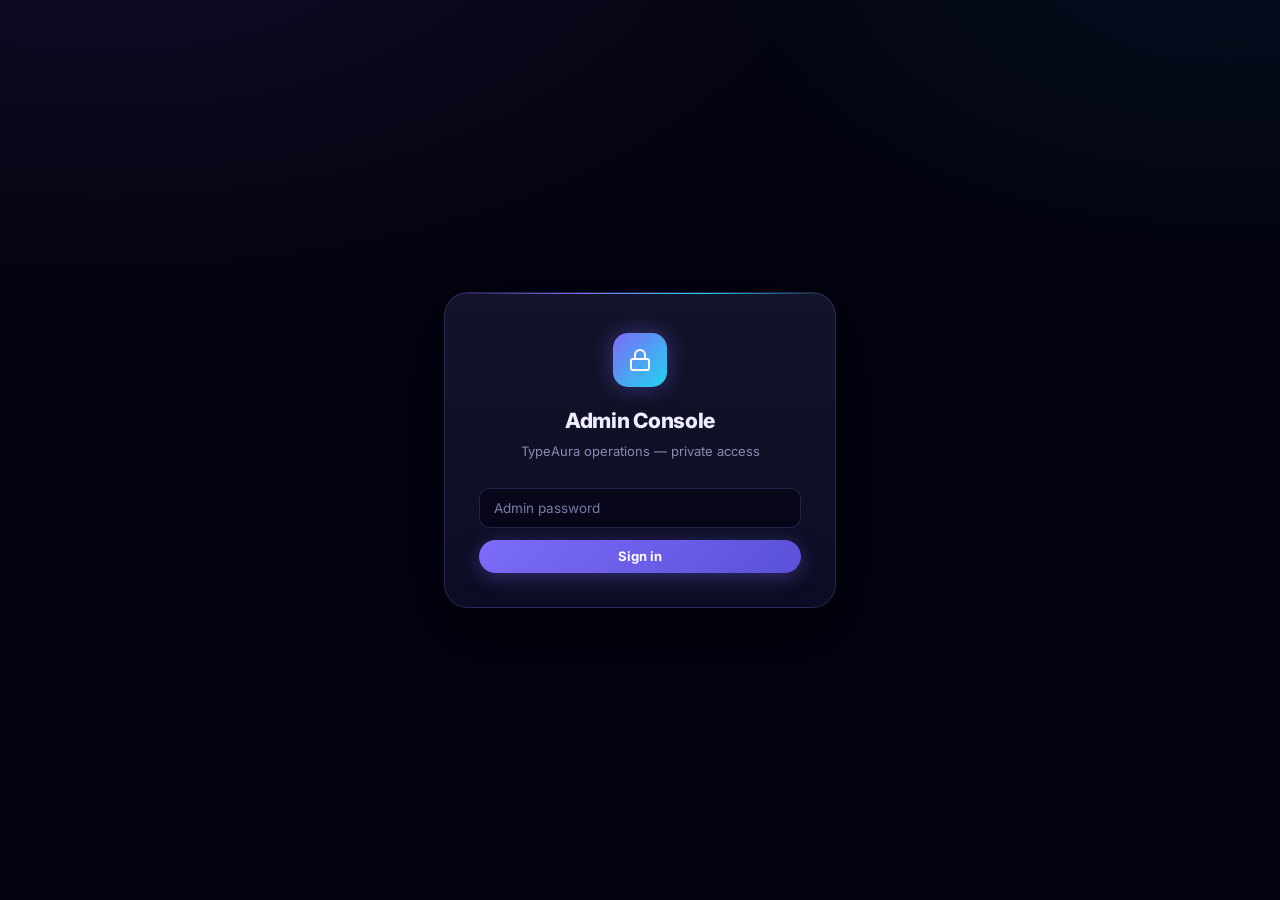
==== commit 3a6b61e3: "new ver" ====
--- a/admin.html
+++ b/admin.html
@@ -3,1900 +3,492 @@
 <head>
   <meta charset="UTF-8" />
   <meta name="viewport" content="width=device-width, initial-scale=1.0" />
-  <title>TypeAura Admin Dashboard</title>
+  <title>TypeAura Admin Console</title>
   <meta name="robots" content="noindex, nofollow" />
+  <meta name="theme-color" content="#7C6CF8" />
   <link rel="icon" type="image/png" href="img/icon.png" />
   <link rel="preconnect" href="https://fonts.googleapis.com" />
+  <link rel="preconnect" href="https://fonts.gstatic.com" crossorigin />
   <link href="https://fonts.googleapis.com/css2?family=Inter:wght@400;500;600;700;800&display=swap" rel="stylesheet" />
   <link rel="stylesheet" href="style.css" />
-  <style>
-    /* ── Admin-specific styles ── */
-    body {
-      background:
-        radial-gradient(1100px 600px at 12% -10%, rgba(138,180,248,0.10), transparent 60%),
-        radial-gradient(900px 500px at 90% 0%, rgba(187,134,252,0.08), transparent 60%),
-        var(--bg);
-      min-height: 100vh;
-    }
-
-    .admin-login {
-      min-height: 100vh;
-      display: flex;
-      align-items: center;
-      justify-content: center;
-      padding: 20px;
-    }
-
-    .login-card {
-      position: relative;
-      background: linear-gradient(180deg, rgba(26,26,36,0.95), rgba(22,22,30,0.95));
-      border: 1px solid var(--border);
-      border-radius: var(--radius);
-      padding: 44px 36px;
-      width: 100%;
-      max-width: 400px;
-      text-align: center;
-      box-shadow: 0 24px 60px -20px rgba(0,0,0,0.6), 0 0 0 1px rgba(255,255,255,0.02);
-      overflow: hidden;
-    }
-    .login-card::before {
-      content: '';
-      position: absolute;
-      inset: 0;
-      padding: 1px;
-      border-radius: var(--radius);
-      background: linear-gradient(135deg, rgba(138,180,248,0.45), rgba(187,134,252,0.35), transparent 60%);
-      -webkit-mask: linear-gradient(#000 0 0) content-box, linear-gradient(#000 0 0);
-              mask: linear-gradient(#000 0 0) content-box, linear-gradient(#000 0 0);
-      -webkit-mask-composite: xor;
-              mask-composite: exclude;
-      pointer-events: none;
-    }
-
-    .login-icon {
-      width: 56px;
-      height: 56px;
-      margin: 0 auto 16px;
-      border-radius: 16px;
-      display: flex;
-      align-items: center;
-      justify-content: center;
-      font-size: 26px;
-      background: linear-gradient(135deg, rgba(138,180,248,0.18), rgba(187,134,252,0.18));
-      border: 1px solid rgba(138,180,248,0.3);
-      box-shadow: 0 8px 20px -8px rgba(138,180,248,0.45);
-    }
-
-    .login-card h2 {
-      font-size: 23px;
-      margin-bottom: 6px;
-      background: linear-gradient(90deg, var(--accent), var(--purple));
-      -webkit-background-clip: text;
-      -webkit-text-fill-color: transparent;
-      background-clip: text;
-    }
-    .login-card p  { color: var(--text2); font-size: 13px; margin-bottom: 26px; }
-
-    .input-field {
-      width: 100%;
-      padding: 12px 16px;
-      background: rgba(15,15,19,0.7);
-      border: 1px solid var(--border);
-      border-radius: var(--radius-sm);
-      color: var(--text);
-      font-family: var(--font);
-      font-size: 14px;
-      margin-bottom: 14px;
-      outline: none;
-      transition: border-color 0.2s, box-shadow 0.2s, background 0.2s;
-    }
-    .input-field:focus {
-      border-color: var(--accent);
-      background: rgba(15,15,19,0.95);
-      box-shadow: 0 0 0 3px rgba(138,180,248,0.12);
-    }
-
-    .login-error {
-      color: #FF5252;
-      font-size: 13px;
-      margin-top: -8px;
-      margin-bottom: 12px;
-      display: none;
-    }
-
-    /* ── Dashboard layout ── */
-    .dashboard { display: none; }
-
-    .admin-nav {
-      background: rgba(22, 22, 30, 0.78);
-      backdrop-filter: blur(14px);
-      -webkit-backdrop-filter: blur(14px);
-      border-bottom: 1px solid var(--border);
-      padding: 0 24px;
-      height: 60px;
-      display: flex;
-      align-items: center;
-      justify-content: space-between;
-      position: sticky;
-      top: 0;
-      z-index: 50;
-    }
-
-    .admin-nav-brand {
-      display: flex;
-      align-items: center;
-      gap: 10px;
-      font-weight: 700;
-      font-size: 15px;
-    }
-    .admin-nav-brand > span:first-child { font-size: 20px; }
-    .admin-badge {
-      padding: 3px 11px;
-      background: linear-gradient(90deg, rgba(138,180,248,0.18), rgba(187,134,252,0.22));
-      color: var(--purple);
-      border-radius: 20px;
-      font-size: 10.5px;
-      font-weight: 700;
-      letter-spacing: 0.5px;
-      text-transform: uppercase;
-      border: 1px solid rgba(187,134,252,0.25);
-    }
-
-    .admin-content { padding: 32px 24px 60px; max-width: 1240px; margin: 0 auto; }
-
-    /* ── Summary cards ── */
-    .summary-grid {
-      display: grid;
-      grid-template-columns: repeat(4, 1fr);
-      gap: 14px;
-      margin-bottom: 32px;
-    }
-
-    .summary-card {
-      position: relative;
-      background: linear-gradient(180deg, rgba(26,26,36,0.9), rgba(22,22,30,0.9));
-      border: 1px solid var(--border);
-      border-radius: var(--radius);
-      padding: 18px 20px;
-      overflow: hidden;
-      transition: transform 0.2s ease, border-color 0.2s ease, box-shadow 0.2s ease;
-    }
-    .summary-card::before {
-      content: '';
-      position: absolute;
-      top: 0;
-      left: 0;
-      right: 0;
-      height: 2px;
-      background: linear-gradient(90deg, var(--accent), var(--purple));
-      opacity: 0.6;
-      transition: opacity 0.2s ease;
-    }
-    .summary-card:hover {
-      transform: translateY(-2px);
-      border-color: rgba(138,180,248,0.35);
-      box-shadow: 0 12px 30px -16px rgba(0,0,0,0.6);
-    }
-    .summary-card:hover::before { opacity: 1; }
-
-    .summary-label {
-      color: var(--text2);
-      font-size: 11.5px;
-      font-weight: 600;
-      letter-spacing: 0.3px;
-      margin-bottom: 8px;
-      text-transform: uppercase;
-    }
-    .summary-value {
-      font-size: 28px;
-      font-weight: 800;
-      color: var(--text);
-      background: linear-gradient(135deg, var(--accent), var(--purple));
-      -webkit-background-clip: text;
-      -webkit-text-fill-color: transparent;
-      background-clip: text;
-      line-height: 1.1;
-    }
-    .summary-sub   { font-size: 11px; color: var(--dim); margin-top: 4px; }
-
-    /* ── Table ── */
-    .table-header {
-      display: flex;
-      align-items: center;
-      justify-content: space-between;
-      margin-bottom: 14px;
-      flex-wrap: wrap;
-      gap: 12px;
-    }
-
-    .table-header h3 { font-size: 16px; font-weight: 700; }
-
-    .table-controls { display: flex; gap: 10px; flex-wrap: wrap; }
-
-    .search-input {
-      padding: 9px 14px 9px 36px;
-      background: var(--card) url("data:image/svg+xml;utf8,<svg xmlns='http://www.w3.org/2000/svg' width='14' height='14' viewBox='0 0 24 24' fill='none' stroke='%236B7280' stroke-width='2.2' stroke-linecap='round' stroke-linejoin='round'><circle cx='11' cy='11' r='7'/><line x1='21' y1='21' x2='16.65' y2='16.65'/></svg>") no-repeat 12px center;
-      border: 1px solid var(--border);
-      border-radius: 20px;
-      color: var(--text);
-      font-family: var(--font);
-      font-size: 13px;
-      outline: none;
-      width: 240px;
-      transition: border-color 0.2s, box-shadow 0.2s;
-    }
-    .search-input:focus {
-      border-color: var(--accent);
-      box-shadow: 0 0 0 3px rgba(138,180,248,0.12);
-    }
-
-    .filter-select {
-      padding: 9px 32px 9px 14px;
-      background: var(--card) url("data:image/svg+xml;utf8,<svg xmlns='http://www.w3.org/2000/svg' width='10' height='10' viewBox='0 0 24 24' fill='none' stroke='%236B7280' stroke-width='2.5' stroke-linecap='round' stroke-linejoin='round'><polyline points='6 9 12 15 18 9'/></svg>") no-repeat right 12px center;
-      border: 1px solid var(--border);
-      border-radius: 20px;
-      color: var(--text2);
-      font-family: var(--font);
-      font-size: 13px;
-      outline: none;
-      cursor: pointer;
-      appearance: none;
-      -webkit-appearance: none;
-      transition: border-color 0.2s, color 0.2s;
-    }
-    .filter-select:hover { color: var(--text); border-color: rgba(138,180,248,0.35); }
-    .filter-select:focus { border-color: var(--accent); color: var(--text); }
-
-    .table-wrap {
-      background: linear-gradient(180deg, rgba(26,26,36,0.9), rgba(22,22,30,0.9));
-      border: 1px solid var(--border);
-      border-radius: var(--radius);
-      overflow-x: auto;
-      box-shadow: 0 8px 24px -16px rgba(0,0,0,0.5);
-    }
-
-    table { width: 100%; border-collapse: collapse; font-size: 13px; }
-
-    thead tr {
-      background: rgba(15,15,19,0.5);
-    }
-
-    th {
-      padding: 14px 16px;
-      text-align: left;
-      color: var(--text2);
-      font-weight: 700;
-      font-size: 10.5px;
-      text-transform: uppercase;
-      letter-spacing: 0.6px;
-      border-bottom: 1px solid var(--border);
-      white-space: nowrap;
-      cursor: pointer;
-      user-select: none;
-      position: sticky;
-      top: 0;
-      background: rgba(20,20,28,0.95);
-      backdrop-filter: blur(6px);
-      z-index: 1;
-    }
-    th:hover { color: var(--accent); }
-
-    td {
-      padding: 13px 16px;
-      color: var(--text);
-      border-bottom: 1px solid rgba(42,42,58,0.5);
-      white-space: nowrap;
-    }
-
-    tr:last-child td { border-bottom: none; }
-
-    tr { transition: background 0.15s ease; }
-    tr:hover td { background: rgba(138,180,248,0.05); }
-
-    .tag-yes { color: var(--green); font-size: 11px; font-weight: 600; }
-    .tag-no  { color: var(--dim);   font-size: 11px; }
-
-    .btn-detail {
-      padding: 5px 14px;
-      background: rgba(138,180,248,0.10);
-      border: 1px solid rgba(138,180,248,0.28);
-      color: var(--accent);
-      border-radius: 20px;
-      font-size: 11px;
-      font-weight: 600;
-      cursor: pointer;
-      transition: background 0.2s, transform 0.15s, box-shadow 0.2s;
-      font-family: var(--font);
-    }
-    .btn-detail:hover {
-      background: rgba(138,180,248,0.22);
-      transform: translateY(-1px);
-      box-shadow: 0 4px 12px -4px rgba(138,180,248,0.4);
-    }
-
-    /* ── Pagination ── */
-    .pagination { display: flex; align-items: center; gap: 8px; margin-top: 18px; justify-content: flex-end; }
-    .page-btn {
-      padding: 7px 14px;
-      background: var(--card);
-      border: 1px solid var(--border);
-      color: var(--text2);
-      border-radius: 20px;
-      font-size: 12px;
-      font-weight: 600;
-      cursor: pointer;
-      font-family: var(--font);
-      transition: all 0.2s;
-    }
-    .page-btn:hover    { border-color: var(--accent); color: var(--accent); transform: translateY(-1px); }
-    .page-btn.active   { background: var(--accent); color: #0F0F13; border-color: var(--accent); font-weight: 700; }
-    .page-btn:disabled { opacity: 0.35; cursor: default; transform: none; }
-    .page-info { color: var(--text2); font-size: 12px; margin-right: auto; }
-
-    /* ── Tabs ── */
-    .tabs-bar {
-      display: inline-flex;
-      gap: 4px;
-      margin-bottom: 24px;
-      padding: 5px;
-      background: rgba(22,22,30,0.6);
-      border: 1px solid var(--border);
-      border-radius: 14px;
-      backdrop-filter: blur(6px);
-      flex-wrap: wrap;
-    }
-    .tab-btn {
-      padding: 9px 16px;
-      background: transparent;
-      border: none;
-      color: var(--text2);
-      font-family: var(--font);
-      font-size: 13px;
-      font-weight: 600;
-      cursor: pointer;
-      border-radius: 10px;
-      transition: color 0.2s, background 0.2s;
-    }
-    .tab-btn:hover  { color: var(--text); background: rgba(255,255,255,0.03); }
-    .tab-btn.active {
-      color: #0F0F13;
-      background: linear-gradient(135deg, var(--accent), #a5c4fc);
-      box-shadow: 0 4px 14px -6px rgba(138,180,248,0.55);
-    }
-
-    .tab-panel { display: none; }
-    .tab-panel.active { display: block; animation: fadeIn 0.25s ease; }
-
-    @keyframes fadeIn {
-      from { opacity: 0; transform: translateY(4px); }
-      to   { opacity: 1; transform: translateY(0); }
-    }
-
-    /* ── API Health ── */
-    .api-health-header {
-      display: flex;
-      align-items: center;
-      justify-content: space-between;
-      margin-bottom: 14px;
-      flex-wrap: wrap;
-      gap: 12px;
-    }
-    .api-health-header h3 { font-size: 16px; font-weight: 700; }
-
-    .btn-check {
-      padding: 9px 18px;
-      background: linear-gradient(135deg, rgba(138,180,248,0.18), rgba(187,134,252,0.16));
-      border: 1px solid rgba(138,180,248,0.4);
-      color: var(--accent);
-      border-radius: 20px;
-      font-size: 12px;
-      font-weight: 700;
-      cursor: pointer;
-      font-family: var(--font);
-      transition: all 0.2s;
-    }
-    .btn-check:hover    {
-      background: linear-gradient(135deg, rgba(138,180,248,0.28), rgba(187,134,252,0.26));
-      transform: translateY(-1px);
-      box-shadow: 0 6px 18px -8px rgba(138,180,248,0.55);
-    }
-    .btn-check:disabled { opacity: 0.45; cursor: default; transform: none; }
-
-    .api-summary-bar {
-      display: flex;
-      gap: 12px;
-      margin-bottom: 16px;
-      flex-wrap: wrap;
-    }
-    .api-sum-chip {
-      padding: 6px 14px;
-      border-radius: 20px;
-      font-size: 12px;
-      font-weight: 600;
-      border: 1px solid var(--border);
-      background: var(--card);
-    }
-    .chip-working  { color: var(--green);  border-color: rgba(129,201,149,0.3); background: rgba(129,201,149,0.07); }
-    .chip-failed   { color: #FF5252;       border-color: rgba(255,82,82,0.3);   background: rgba(255,82,82,0.07); }
-    .chip-blocked  { color: #FFB300;       border-color: rgba(255,179,0,0.3);   background: rgba(255,179,0,0.07); }
-    .chip-unknown  { color: var(--text2);  }
-
-    /* ── Rate Limit Status section ── */
-    .limit-section {
-      margin-top: 28px;
-    }
-    .limit-header {
-      display: flex;
-      align-items: center;
-      justify-content: space-between;
-      margin-bottom: 14px;
-      flex-wrap: wrap;
-      gap: 12px;
-    }
-    .limit-header h3 { font-size: 16px; font-weight: 700; }
-
-    .status-available { background: rgba(129,201,149,0.12); color: var(--green);  border: 1px solid rgba(129,201,149,0.3); }
-    .status-blocked   { background: rgba(255,179,0,0.12);   color: #FFB300;       border: 1px solid rgba(255,179,0,0.3); }
-    .status-invalid   { background: rgba(255,82,82,0.12);   color: #FF5252;       border: 1px solid rgba(255,82,82,0.3); }
-
-    .btn-unblock {
-      padding: 3px 11px;
-      background: rgba(255,179,0,0.1);
-      border: 1px solid rgba(255,179,0,0.35);
-      color: #FFB300;
-      border-radius: 20px;
-      font-size: 11px;
-      font-weight: 600;
-      cursor: pointer;
-      font-family: var(--font);
-      transition: background 0.2s;
-    }
-    .btn-unblock:hover    { background: rgba(255,179,0,0.22); }
-    .btn-unblock:disabled { opacity: 0.4; cursor: default; }
-
-    .status-badge {
-      display: inline-flex;
-      align-items: center;
-      gap: 5px;
-      padding: 3px 10px;
-      border-radius: 20px;
-      font-size: 11px;
-      font-weight: 600;
-    }
-    .status-working { background: rgba(129,201,149,0.12); color: var(--green);  border: 1px solid rgba(129,201,149,0.3); }
-    .status-failed  { background: rgba(255,82,82,0.12);   color: #FF5252;       border: 1px solid rgba(255,82,82,0.3); }
-    .status-ratelimit { background: rgba(255,179,0,0.12); color: #FFB300;       border: 1px solid rgba(255,179,0,0.3); }
-    .status-checking  { background: rgba(138,180,248,0.1); color: var(--accent); border: 1px solid rgba(138,180,248,0.2); }
-    .status-unknown   { background: var(--bg); color: var(--dim); border: 1px solid var(--border); }
-
-    .key-masked {
-      font-family: monospace;
-      font-size: 12px;
-      color: var(--text2);
-      letter-spacing: 1px;
-    }
-
-    .latency-badge {
-      font-size: 11px;
-      color: var(--dim);
-    }
-
-    /* ── Crashes ── */
-    .crash-message {
-      color: var(--text);
-      font-weight: 500;
-      max-width: 460px;
-      white-space: normal;
-      word-break: break-word;
-    }
-    .crash-msg-sub {
-      color: var(--dim);
-      font-size: 11px;
-      margin-top: 3px;
-      font-family: monospace;
-      white-space: nowrap;
-      overflow: hidden;
-      text-overflow: ellipsis;
-      max-width: 460px;
-    }
-    .crash-count-badge {
-      display: inline-block;
-      padding: 2px 10px;
-      background: rgba(255,82,82,0.12);
-      color: #FF5252;
-      border-radius: 20px;
-      font-size: 12px;
-      font-weight: 700;
-    }
-    .crash-fatal-badge {
-      display: inline-block;
-      padding: 2px 8px;
-      background: rgba(255,82,82,0.15);
-      color: #FF5252;
-      border-radius: 4px;
-      font-size: 10px;
-      font-weight: 700;
-      text-transform: uppercase;
-      letter-spacing: 0.5px;
-    }
-    .crash-handled-badge {
-      display: inline-block;
-      padding: 2px 8px;
-      background: rgba(255,179,0,0.12);
-      color: #FFB300;
-      border-radius: 4px;
-      font-size: 10px;
-      font-weight: 700;
-      text-transform: uppercase;
-      letter-spacing: 0.5px;
-    }
-    .crash-type-tag {
-      font-size: 11px;
-      color: var(--text2);
-      font-family: monospace;
-    }
-    .stack-trace {
-      background: var(--bg);
-      border: 1px solid var(--border);
-      border-radius: var(--radius-sm);
-      padding: 14px;
-      font-family: monospace;
-      font-size: 11px;
-      line-height: 1.6;
-      color: var(--text);
-      max-height: 320px;
-      overflow: auto;
-      white-space: pre;
-      margin-top: 8px;
-    }
-    .crash-detail-section { margin-top: 18px; }
-    .crash-detail-section h4 {
-      font-size: 12px;
-      font-weight: 700;
-      color: var(--text2);
-      text-transform: uppercase;
-      letter-spacing: 0.5px;
-      margin-bottom: 8px;
-    }
-    .modal-box.modal-wide { max-width: 820px; }
-
-    /* ── Detail modal ── */
-    .modal-overlay {
-      display: none;
-      position: fixed;
-      inset: 0;
-      background: rgba(0,0,0,0.65);
-      backdrop-filter: blur(8px);
-      -webkit-backdrop-filter: blur(8px);
-      z-index: 200;
-      align-items: center;
-      justify-content: center;
-      animation: overlayIn 0.2s ease;
-    }
-    .modal-overlay.open { display: flex; }
-
-    @keyframes overlayIn {
-      from { opacity: 0; }
-      to   { opacity: 1; }
-    }
-
-    .modal-box {
-      background: linear-gradient(180deg, rgba(26,26,36,0.98), rgba(22,22,30,0.98));
-      border: 1px solid var(--border);
-      border-radius: var(--radius);
-      width: 100%;
-      max-width: 620px;
-      max-height: 85vh;
-      overflow-y: auto;
-      padding: 28px;
-      margin: 16px;
-      box-shadow: 0 32px 80px -24px rgba(0,0,0,0.7);
-      animation: modalIn 0.25s cubic-bezier(0.2, 0.8, 0.2, 1);
-    }
-
-    @keyframes modalIn {
-      from { opacity: 0; transform: scale(0.96) translateY(8px); }
-      to   { opacity: 1; transform: scale(1) translateY(0); }
-    }
-
-    .modal-header {
-      display: flex;
-      justify-content: space-between;
-      align-items: center;
-      margin-bottom: 22px;
-      padding-bottom: 16px;
-      border-bottom: 1px solid var(--border);
-    }
-    .modal-header h3 {
-      font-size: 18px;
-      font-weight: 700;
-      background: linear-gradient(90deg, var(--accent), var(--purple));
-      -webkit-background-clip: text;
-      -webkit-text-fill-color: transparent;
-      background-clip: text;
-    }
-    .modal-close {
-      color: var(--text2);
-      cursor: pointer;
-      font-size: 18px;
-      width: 32px;
-      height: 32px;
-      display: inline-flex;
-      align-items: center;
-      justify-content: center;
-      border-radius: 50%;
-      transition: background 0.2s, color 0.2s;
-    }
-    .modal-close:hover { color: var(--text); background: rgba(255,255,255,0.06); }
-
-    .detail-row { display: flex; justify-content: space-between; padding: 10px 0; border-bottom: 1px solid var(--border); font-size: 13px; }
-    .detail-row:last-child { border-bottom: none; }
-    .detail-key   { color: var(--text2); }
-    .detail-value { color: var(--text); font-weight: 500; text-align: right; }
-
-    .events-title { font-size: 14px; font-weight: 700; margin: 20px 0 10px; }
-
-    .event-item {
-      padding: 8px 12px;
-      background: var(--bg);
-      border-radius: var(--radius-sm);
-      margin-bottom: 6px;
-      font-size: 12px;
-      display: flex;
-      justify-content: space-between;
-      align-items: center;
-    }
-
-    .event-type  { color: var(--accent); font-weight: 600; }
-    .event-meta  { color: var(--text2); }
-    .event-time  { color: var(--dim); font-size: 11px; }
-
-    .logout-btn {
-      padding: 7px 16px;
-      border: 1px solid var(--border);
-      color: var(--text2);
-      border-radius: 20px;
-      font-size: 12px;
-      cursor: pointer;
-      background: transparent;
-      font-family: var(--font);
-      transition: all 0.2s;
-    }
-    .logout-btn:hover {
-      color: #FF5252;
-      border-color: rgba(255,82,82,0.4);
-      background: rgba(255,82,82,0.06);
-    }
-
-    .loading-row td {
-      color: var(--dim);
-      text-align: center;
-      padding: 40px;
-      font-size: 13px;
-    }
-    .loading-row td::before {
-      content: '';
-      display: inline-block;
-      width: 12px;
-      height: 12px;
-      margin-right: 8px;
-      border: 2px solid rgba(138,180,248,0.2);
-      border-top-color: var(--accent);
-      border-radius: 50%;
-      animation: spin 0.7s linear infinite;
-      vertical-align: -2px;
-    }
-    @keyframes spin { to { transform: rotate(360deg); } }
-
-    /* ── Plan badges ── */
-    .plan-badge {
-      display: inline-block;
-      padding: 2px 9px;
-      border-radius: 20px;
-      font-size: 11px;
-      font-weight: 600;
-      letter-spacing: 0.3px;
-      border: 1px solid transparent;
-      white-space: nowrap;
-    }
-    .plan-badge-free    { color: var(--accent); background: rgba(138,180,248,0.12); border-color: rgba(138,180,248,0.3); }
-    .plan-badge-byok    { color: var(--green);  background: rgba(129,201,149,0.12); border-color: rgba(129,201,149,0.3); }
-    .plan-badge-premium { color: var(--purple); background: rgba(187,134,252,0.15); border-color: rgba(187,134,252,0.35); }
-    .plan-override-dot {
-      display: inline-block;
-      width: 7px; height: 7px;
-      border-radius: 50%;
-      background: #FFB300;
-      margin-left: 5px;
-      vertical-align: middle;
-    }
-    .plan-actions {
-      display: flex; flex-wrap: wrap; gap: 8px; margin-top: 10px;
-    }
-    .plan-btn {
-      padding: 6px 14px;
-      border-radius: 20px;
-      font-size: 12px;
-      font-weight: 600;
-      cursor: pointer;
-      border: 1px solid var(--border);
-      background: var(--card);
-      color: var(--text);
-      font-family: var(--font);
-      transition: background 0.2s, border-color 0.2s, color 0.2s;
-    }
-    .plan-btn:hover                { border-color: var(--accent); color: var(--accent); }
-    .plan-btn.plan-btn-active      { background: rgba(138,180,248,0.18); color: var(--accent); border-color: rgba(138,180,248,0.45); }
-    .plan-btn.plan-btn-clear:hover { border-color: #FFB300; color: #FFB300; }
-    .plan-btn:disabled             { opacity: 0.45; cursor: default; }
-
-    @media (max-width: 1100px) {
-      .summary-grid   { grid-template-columns: repeat(3, 1fr); }
-    }
-
-    @media (max-width: 900px) {
-      .summary-grid   { grid-template-columns: repeat(2, 1fr); }
-      .table-controls { flex-wrap: wrap; }
-      .tabs-bar       {
-        width: 100%;
-        overflow-x: auto;
-        flex-wrap: nowrap;
-        -webkit-overflow-scrolling: touch;
-        scrollbar-width: none;
-      }
-      .tabs-bar::-webkit-scrollbar { display: none; }
-      .tab-btn        { white-space: nowrap; flex-shrink: 0; }
-      .admin-nav      { padding: 0 16px; height: 56px; }
-      .admin-nav-brand { font-size: 14px; gap: 8px; }
-      .admin-badge    { padding: 2px 9px; font-size: 9.5px; }
-    }
-
-    @media (max-width: 600px) {
-      .login-card     { padding: 32px 22px; }
-      .admin-content  { padding: 18px 14px 40px; }
-      .summary-grid   { grid-template-columns: repeat(2, 1fr); gap: 10px; }
-      .summary-card   { padding: 14px 16px; }
-      .summary-value  { font-size: 22px; }
-      .summary-label  { font-size: 10.5px; }
-      .table-header   { flex-direction: column; align-items: flex-start; }
-      .table-controls { width: 100%; flex-direction: column; gap: 8px; }
-      .search-input   { width: 100%; }
-      .filter-select  { width: 100%; }
-      /* On mobile, table scrolls horizontally */
-      .table-wrap     { font-size: 12px; }
-      th, td          { padding: 11px 12px; }
-      .modal-box      { padding: 22px 18px; margin: 12px; max-height: calc(100vh - 24px); }
-      .modal-header h3 { font-size: 16px; }
-      .pagination     { flex-wrap: wrap; justify-content: center; }
-      .page-info      { margin-right: 0; width: 100%; text-align: center; }
-      /* API health summary chips wrap nicely */
-      .api-summary-bar { gap: 8px; }
-      .api-sum-chip   { font-size: 11px; padding: 5px 12px; }
-      /* Nav action buttons */
-      #refreshAllBtn  { padding: 5px 12px !important; font-size: 11px !important; }
-      .logout-btn     { padding: 6px 12px; font-size: 11px; }
-      /* Update form */
-      .table-wrap[style*="padding:26px"] { padding: 20px !important; }
-      /* Detail rows wrap on narrow screens */
-      .detail-row     { flex-direction: column; align-items: flex-start; gap: 4px; }
-      .detail-value   { text-align: left; font-size: 12.5px; word-break: break-word; }
-      .plan-actions   { gap: 6px; }
-      .plan-btn       { padding: 7px 12px; font-size: 11.5px; }
-      .event-item     { flex-wrap: wrap; gap: 4px; }
-    }
-
-    @media (max-width: 380px) {
-      .summary-grid  { grid-template-columns: 1fr 1fr; }
-      .summary-value { font-size: 20px; }
-      .admin-nav-brand > span:nth-child(2) { display: none; }
-      .tab-btn       { padding: 8px 12px; font-size: 12px; }
-    }
-  </style>
+  <link rel="stylesheet" href="admin.css" />
 </head>
 <body>
 
-  <!-- ── Login ─────────────────────────────────────────── -->
-  <div class="admin-login" id="loginScreen">
-    <div class="login-card">
-      <div class="login-icon">🔐</div>
-      <h2>Admin Dashboard</h2>
-      <p>TypeAura Analytics — Private Access</p>
-      <input
-        type="password"
-        class="input-field"
-        id="adminPassword"
-        placeholder="Admin password"
-      />
-      <p class="login-error" id="loginError">Incorrect password.</p>
-      <button class="btn-primary" style="width:100%;justify-content:center;" onclick="login()">
-        Login
+<!-- ═══ Icon sprite ═══════════════════════════════════════════════
+     Stroke icons replace the emoji the old console used as iconography.
+     Referenced everywhere as <svg><use href="#i-name"/></svg>. -->
+<svg width="0" height="0" style="position:absolute" aria-hidden="true" focusable="false">
+  <defs>
+    <g id="i-base" fill="none" stroke="currentColor" stroke-width="2" stroke-linecap="round" stroke-linejoin="round"></g>
+  </defs>
+  <symbol id="i-lock" viewBox="0 0 24 24" fill="none" stroke="currentColor" stroke-width="2" stroke-linecap="round" stroke-linejoin="round"><rect x="3" y="11" width="18" height="11" rx="2"/><path d="M7 11V7a5 5 0 0 1 10 0v4"/></symbol>
+  <symbol id="i-keyboard" viewBox="0 0 24 24" fill="none" stroke="currentColor" stroke-width="2" stroke-linecap="round" stroke-linejoin="round"><rect x="2" y="5" width="20" height="14" rx="2"/><path d="M6 9h.01M10 9h.01M14 9h.01M18 9h.01M6 13h.01M18 13h.01M9 13h6"/></symbol>
+  <symbol id="i-grid" viewBox="0 0 24 24" fill="none" stroke="currentColor" stroke-width="2" stroke-linecap="round" stroke-linejoin="round"><path d="M3 13h6v8H3zM3 3h6v6H3zM15 3h6v8h-6zM15 15h6v6h-6z"/></symbol>
+  <symbol id="i-device" viewBox="0 0 24 24" fill="none" stroke="currentColor" stroke-width="2" stroke-linecap="round" stroke-linejoin="round"><rect x="5" y="2" width="14" height="20" rx="2"/><path d="M12 18h.01"/></symbol>
+  <symbol id="i-sparkles" viewBox="0 0 24 24" fill="none" stroke="currentColor" stroke-width="2" stroke-linecap="round" stroke-linejoin="round"><path d="m12 3 1.9 5.1L19 10l-5.1 1.9L12 17l-1.9-5.1L5 10l5.1-1.9zM19 15l.9 2.1L22 18l-2.1.9L19 21l-.9-2.1L16 18l2.1-.9z"/></symbol>
+  <symbol id="i-key" viewBox="0 0 24 24" fill="none" stroke="currentColor" stroke-width="2" stroke-linecap="round" stroke-linejoin="round"><circle cx="7.5" cy="15.5" r="5.5"/><path d="M11.4 11.6 21 2"/><path d="m15.5 7.5 3 3L22 7l-3-3"/></symbol>
+  <symbol id="i-bug" viewBox="0 0 24 24" fill="none" stroke="currentColor" stroke-width="2" stroke-linecap="round" stroke-linejoin="round"><rect x="8" y="6" width="8" height="14" rx="4"/><path d="M8 12H3M21 12h-5M8 16l-4 2M20 18l-4-2M8 8 4 6M20 6l-4 2M9 6a3 3 0 0 1 6 0"/></symbol>
+  <symbol id="i-rocket" viewBox="0 0 24 24" fill="none" stroke="currentColor" stroke-width="2" stroke-linecap="round" stroke-linejoin="round"><path d="M4.5 16.5c-1.5 1.3-2 5-2 5s3.7-.5 5-2c.7-.8.7-2.1 0-2.9a2 2 0 0 0-3 0zM12 15l-3-3a22 22 0 0 1 2-3.9A12.9 12.9 0 0 1 22 2a12.9 12.9 0 0 1-6.1 11 22 22 0 0 1-3.9 2z"/><path d="M9 12H4s.5-2.8 2-4c1.7-1.3 5 0 5 0M12 15v5s2.8-.5 4-2c1.3-1.7 0-5 0-5"/></symbol>
+  <symbol id="i-search" viewBox="0 0 24 24" fill="none" stroke="currentColor" stroke-width="2" stroke-linecap="round" stroke-linejoin="round"><circle cx="11" cy="11" r="7"/><path d="m20 20-3.5-3.5"/></symbol>
+  <symbol id="i-refresh" viewBox="0 0 24 24" fill="none" stroke="currentColor" stroke-width="2" stroke-linecap="round" stroke-linejoin="round"><path d="M21 12a9 9 0 1 1-2.6-6.4M21 3v6h-6"/></symbol>
+  <symbol id="i-logout" viewBox="0 0 24 24" fill="none" stroke="currentColor" stroke-width="2" stroke-linecap="round" stroke-linejoin="round"><path d="M9 21H5a2 2 0 0 1-2-2V5a2 2 0 0 1 2-2h4M16 17l5-5-5-5M21 12H9"/></symbol>
+  <symbol id="i-menu" viewBox="0 0 24 24" fill="none" stroke="currentColor" stroke-width="2" stroke-linecap="round" stroke-linejoin="round"><path d="M3 6h18M3 12h18M3 18h18"/></symbol>
+  <symbol id="i-close" viewBox="0 0 24 24" fill="none" stroke="currentColor" stroke-width="2" stroke-linecap="round" stroke-linejoin="round"><path d="M18 6 6 18M6 6l12 12"/></symbol>
+  <symbol id="i-check" viewBox="0 0 24 24" fill="none" stroke="currentColor" stroke-width="2.5" stroke-linecap="round" stroke-linejoin="round"><path d="m20 6-11 11-5-5"/></symbol>
+  <symbol id="i-alert" viewBox="0 0 24 24" fill="none" stroke="currentColor" stroke-width="2" stroke-linecap="round" stroke-linejoin="round"><path d="M10.3 3.9 1.8 18a2 2 0 0 0 1.7 3h17a2 2 0 0 0 1.7-3L13.7 3.9a2 2 0 0 0-3.4 0z"/><path d="M12 9v4M12 17h.01"/></symbol>
+  <symbol id="i-globe" viewBox="0 0 24 24" fill="none" stroke="currentColor" stroke-width="2" stroke-linecap="round" stroke-linejoin="round"><circle cx="12" cy="12" r="10"/><path d="M2 12h20M12 2a15.3 15.3 0 0 1 4 10 15.3 15.3 0 0 1-4 10 15.3 15.3 0 0 1-4-10 15.3 15.3 0 0 1 4-10z"/></symbol>
+  <symbol id="i-users" viewBox="0 0 24 24" fill="none" stroke="currentColor" stroke-width="2" stroke-linecap="round" stroke-linejoin="round"><path d="M16 21v-2a4 4 0 0 0-4-4H6a4 4 0 0 0-4 4v2"/><circle cx="9" cy="7" r="4"/><path d="M22 21v-2a4 4 0 0 0-3-3.9"/></symbol>
+  <symbol id="i-activity" viewBox="0 0 24 24" fill="none" stroke="currentColor" stroke-width="2" stroke-linecap="round" stroke-linejoin="round"><path d="M22 12h-4l-3 9L9 3l-3 9H2"/></symbol>
+  <symbol id="i-zap" viewBox="0 0 24 24" fill="none" stroke="currentColor" stroke-width="2" stroke-linecap="round" stroke-linejoin="round"><path d="M13 2 3 14h9l-1 8 10-12h-9z"/></symbol>
+  <symbol id="i-trash" viewBox="0 0 24 24" fill="none" stroke="currentColor" stroke-width="2" stroke-linecap="round" stroke-linejoin="round"><path d="M3 6h18M8 6V4a1 1 0 0 1 1-1h6a1 1 0 0 1 1 1v2M19 6l-1 14a2 2 0 0 1-2 2H8a2 2 0 0 1-2-2L5 6"/></symbol>
+  <symbol id="i-card" viewBox="0 0 24 24" fill="none" stroke="currentColor" stroke-width="2" stroke-linecap="round" stroke-linejoin="round"><rect x="2" y="5" width="20" height="14" rx="2"/><path d="M2 10h20"/></symbol>
+  <symbol id="i-shield" viewBox="0 0 24 24" fill="none" stroke="currentColor" stroke-width="2" stroke-linecap="round" stroke-linejoin="round"><path d="M12 22s8-4 8-10V5l-8-3-8 3v7c0 6 8 10 8 10z"/><path d="M12 8v4M12 16h.01"/></symbol>
+  <symbol id="i-inbox" viewBox="0 0 24 24" fill="none" stroke="currentColor" stroke-width="2" stroke-linecap="round" stroke-linejoin="round"><path d="M22 12h-6l-2 3h-4l-2-3H2"/><path d="M5.5 5.1 2 12v6a2 2 0 0 0 2 2h16a2 2 0 0 0 2-2v-6l-3.5-6.9A2 2 0 0 0 16.7 4H7.3a2 2 0 0 0-1.8 1.1z"/></symbol>
+  <symbol id="i-clock" viewBox="0 0 24 24" fill="none" stroke="currentColor" stroke-width="2" stroke-linecap="round" stroke-linejoin="round"><circle cx="12" cy="12" r="10"/><path d="M12 6v6l4 2"/></symbol>
+  <symbol id="i-expand" viewBox="0 0 24 24" fill="none" stroke="currentColor" stroke-width="2" stroke-linecap="round" stroke-linejoin="round"><path d="M15 3h6v6M9 21H3v-6M21 3l-7 7M3 21l7-7"/></symbol>
+  <symbol id="i-flag" viewBox="0 0 24 24" fill="none" stroke="currentColor" stroke-width="2" stroke-linecap="round" stroke-linejoin="round"><path d="M4 22V4a6 6 0 0 1 8 0 6 6 0 0 0 8 0v9a6 6 0 0 1-8 0 6 6 0 0 0-8 0"/></symbol>
+  <symbol id="i-gif" viewBox="0 0 24 24" fill="none" stroke="currentColor" stroke-width="2" stroke-linecap="round" stroke-linejoin="round"><rect x="2" y="4" width="20" height="16" rx="2"/><path d="M11 10a2 2 0 1 0 0 4h1v-2M15 9v6M18 9h3M18 12h2.5"/></symbol>
+</svg>
+
+<!-- ═══ Login ══════════════════════════════════════════════════ -->
+<div class="a-login" id="loginScreen">
+  <div class="a-login-card">
+    <div class="a-login-mark"><svg><use href="#i-lock"/></svg></div>
+    <h1>Admin Console</h1>
+    <p>TypeAura operations — private access</p>
+    <form class="a-login-form" id="loginForm" autocomplete="off">
+      <input type="password" class="a-input" id="adminPassword" placeholder="Admin password"
+             aria-label="Admin password" autocomplete="current-password" />
+      <p class="a-error-text a-hidden" id="loginError" role="alert"></p>
+      <button type="submit" class="a-btn a-btn-primary" id="loginBtn" style="width:100%">Sign in</button>
+    </form>
+  </div>
+</div>
+
+<!-- ═══ App shell ══════════════════════════════════════════════ -->
+<div class="a-app" id="app">
+
+  <div class="a-nav-backdrop" id="navBackdrop" data-action="close-nav"></div>
+
+  <aside class="a-sidebar" id="sidebar">
+    <div class="a-brand">
+      <div class="a-brand-mark"><svg><use href="#i-keyboard"/></svg></div>
+      <div class="a-brand-text">
+        <div class="a-brand-name">TypeAura</div>
+        <div class="a-brand-sub">Admin</div>
+      </div>
+    </div>
+
+    <nav class="a-nav" aria-label="Sections">
+      <button class="a-nav-item is-active" data-section="overview"><svg><use href="#i-grid"/></svg><span>Overview</span></button>
+      <button class="a-nav-item" data-section="devices"><svg><use href="#i-device"/></svg><span>Devices</span><span class="a-nav-count a-hidden" id="navCountDevices"></span></button>
+      <button class="a-nav-item" data-section="aitools"><svg><use href="#i-sparkles"/></svg><span>AI Tools</span></button>
+      <button class="a-nav-item" data-section="apikeys"><svg><use href="#i-key"/></svg><span>API Keys</span></button>
+      <button class="a-nav-item" data-section="crashes"><svg><use href="#i-bug"/></svg><span>Crashes</span><span class="a-nav-count a-hidden" id="navCountCrashes"></span></button>
+      <button class="a-nav-item" data-section="releases"><svg><use href="#i-rocket"/></svg><span>Releases</span></button>
+    </nav>
+
+    <div class="a-sidebar-foot">
+      <div class="a-health" id="health" data-state="ok">
+        <span class="a-health-dot"></span>
+        <span id="healthText">Backend healthy</span>
+      </div>
+      <button class="a-btn a-btn-ghost" data-action="logout" style="width:100%">
+        <svg><use href="#i-logout"/></svg><span>Sign out</span>
       </button>
     </div>
-  </div>
-
-  <!-- ── Dashboard ─────────────────────────────────────── -->
-  <div class="dashboard" id="dashboard">
-
-    <nav class="admin-nav">
-      <div class="admin-nav-brand">
-        <span>⌨️</span>
-        <span>TypeAura</span>
-        <span class="admin-badge">Admin</span>
-      </div>
-      <div style="display:flex;align-items:center;gap:10px">
-        <button class="btn-check" id="refreshAllBtn" onclick="refreshAll()" style="padding:6px 16px;font-size:12px">🔄 Refresh</button>
-        <button class="logout-btn" onclick="logout()">Logout</button>
-      </div>
-    </nav>
-
-    <div class="admin-content">
-
-      <!-- Summary -->
-      <div class="summary-grid" id="summaryGrid">
-        <div class="summary-card"><div class="summary-label">📱 Total Installs</div><div class="summary-value" id="s-total">—</div></div>
-        <div class="summary-card"><div class="summary-label">🟢 Daily Active (24h)</div><div class="summary-value" id="s-dau">—</div></div>
-        <div class="summary-card"><div class="summary-label">📅 Weekly Active (7d)</div><div class="summary-value" id="s-wau">—</div></div>
-        <div class="summary-card"><div class="summary-label">🗓️ Monthly Active (30d)</div><div class="summary-value" id="s-mau">—</div></div>
-        <div class="summary-card"><div class="summary-label">⌨️ Total Keyboard Opens</div><div class="summary-value" id="s-kb">—</div></div>
-        <div class="summary-card"><div class="summary-label">🤖 Total AI Uses</div><div class="summary-value" id="s-ai">—</div></div>
-        <div class="summary-card"><div class="summary-label">🎤 Voice AI Uses</div><div class="summary-value" id="s-voice-ai">—</div></div>
-        <div class="summary-card"><div class="summary-label">🔍 Lens Translate</div><div class="summary-value" id="s-lens-tr">—</div></div>
-        <div class="summary-card"><div class="summary-label">💬 Lens Reply</div><div class="summary-value" id="s-lens-re">—</div></div>
-        <div class="summary-card"><div class="summary-label">🚀 Total App Opens</div><div class="summary-value" id="s-app">—</div></div>
-        <div class="summary-card"><div class="summary-label">✨ New Installs (7d)</div><div class="summary-value" id="s-new">—</div></div>
-      </div>
-
-      <!-- Tabs -->
-      <div class="tabs-bar">
-        <button class="tab-btn active" onclick="switchTab('users')">Devices</button>
-        <button class="tab-btn" onclick="switchTab('aitools')">🤖 AI Tools</button>
-        <button class="tab-btn" onclick="switchTab('apikeys')">API Key Health</button>
-        <button class="tab-btn" onclick="switchTab('crashes')">🐛 Crashes</button>
-        <button class="tab-btn" onclick="switchTab('update')">🚀 App Update</button>
-      </div>
-
-      <!-- ═══ Tab: Users ═══ -->
-      <div class="tab-panel active" id="tab-users">
-
-      <!-- Users table -->
-      <div class="table-header">
-        <h3>All Devices</h3>
-        <div class="table-controls">
-          <input type="text" class="search-input" id="searchInput" placeholder="Search device name or ID…" oninput="debounceSearch()" />
-          <select class="filter-select" id="filterSelect" onchange="loadUsers(1)">
-            <option value="">All Users</option>
-            <option value="active7d">Active 7d</option>
-            <option value="active30d">Active 30d</option>
-            <option value="enabled">Keyboard Enabled</option>
-            <option value="selected">Keyboard Selected</option>
-            <option value="plan_free">Plan: Free</option>
-            <option value="plan_byok">Plan: BYOK</option>
-            <option value="plan_premium">Plan: Premium</option>
-            <option value="override_set">Has Admin Override</option>
-          </select>
-          <select class="filter-select" id="sortSelect" onchange="loadUsers(1)">
-            <option value="last_use_date">Sort: Last Active</option>
-            <option value="install_date">Sort: Install Date</option>
-            <option value="total_keyboard_opens">Sort: KB Opens</option>
-            <option value="total_app_opens">Sort: App Opens</option>
-          </select>
-        </div>
-      </div>
-
-      <div class="table-wrap">
-        <table>
-          <thead>
-            <tr>
-              <th>Device</th>
-              <th>Plan</th>
-              <th>Android</th>
-              <th>Install Date</th>
-              <th>Last Active</th>
-              <th>App Opens</th>
-              <th>KB Opens</th>
-              <th>KB Enabled</th>
-              <th>Default</th>
-              <th>Theme</th>
-              <th></th>
-            </tr>
-          </thead>
-          <tbody id="usersTableBody">
-            <tr class="loading-row"><td colspan="11">Loading…</td></tr>
-          </tbody>
-        </table>
-      </div>
-
-      <div class="pagination" id="paginationRow"></div>
-
-      </div><!-- /tab-users -->
-
-      <!-- ═══ Tab: AI Tools Breakdown ═══ -->
-      <div class="tab-panel" id="tab-aitools">
-        <div class="table-header">
-          <h3>🤖 AI Tool Usage per User</h3>
-          <div class="table-controls">
-            <input class="search-input" id="aitoolsSearch" placeholder="Search device…" oninput="debounceAiTools()" />
-            <select class="filter-select" id="aitoolsSortSelect" onchange="loadAiTools(1)">
-              <option value="total_ai_uses">Sort: Keyboard AI</option>
-              <option value="total_voice_ai_uses">Sort: Voice AI</option>
-              <option value="total_lens_translate">Sort: Lens Translate</option>
-              <option value="total_lens_reply">Sort: Lens Reply</option>
-            </select>
-          </div>
-        </div>
-        <div class="table-wrap">
-          <table>
-            <thead><tr>
-              <th>Device</th>
-              <th>⌨️ Keyboard AI</th>
-              <th>🎤 Voice AI</th>
-              <th>🔍 Lens Translate</th>
-              <th>💬 Lens Reply</th>
-              <th>Top Tool</th>
-              <th>Total AI</th>
-            </tr></thead>
-            <tbody id="aitoolsTableBody">
-              <tr class="loading-row"><td colspan="7">Click "AI Tools" tab to load…</td></tr>
-            </tbody>
-          </table>
-        </div>
-        <div class="pagination" id="aitoolsPaginationRow"></div>
-      </div><!-- /tab-aitools -->
-
-      <!-- ═══ Tab: API Key Health ═══ -->
-      <div class="tab-panel" id="tab-apikeys">
-
-        <div class="api-health-header">
-          <h3>API Key Health</h3>
-          <button class="btn-check" id="checkAllBtn" onclick="checkAllKeys()">⚡ Run Health Check</button>
-        </div>
-
-        <div class="api-summary-bar" id="apiSummaryBar">
-          <span class="api-sum-chip chip-unknown" id="chip-total">— Total</span>
-          <span class="api-sum-chip chip-working" id="chip-working">— Working</span>
-          <span class="api-sum-chip chip-failed"  id="chip-failed">— Failed</span>
-        </div>
-
-        <div class="table-wrap">
-          <table>
-            <thead>
-              <tr>
-                <th>#</th>
-                <th>Key Name / Label</th>
-                <th>Masked Key</th>
-                <th>Status</th>
-                <th>Latency</th>
-                <th>Model</th>
-                <th>Last Checked</th>
-                <th>Error</th>
-              </tr>
-            </thead>
-            <tbody id="apiKeysTableBody">
-              <tr class="loading-row"><td colspan="8">Click "Run Health Check" to test all API keys.</td></tr>
-            </tbody>
-          </table>
-        </div>
-
-        <!-- ── Rate Limit Status ── -->
-        <div class="limit-section">
-          <div class="limit-header">
-            <h3>🚦 Rate Limit Status</h3>
-            <button class="btn-check" id="limitStatusBtn" onclick="loadLimitStatus()">📊 Check Limit Status</button>
-          </div>
-
-          <div class="api-summary-bar" id="limitSummaryBar" style="display:none">
-            <span class="api-sum-chip chip-working"  id="lchip-available">— Available</span>
-            <span class="api-sum-chip chip-blocked"  id="lchip-blocked">— Blocked</span>
-            <span class="api-sum-chip chip-failed"   id="lchip-invalid" style="display:none">— Invalid</span>
-          </div>
-
-          <div class="table-wrap">
-            <table>
+  </aside>
+
+  <div class="a-main">
+    <header class="a-topbar">
+      <button class="a-icon-btn a-burger" data-action="toggle-nav" aria-label="Open navigation">
+        <svg><use href="#i-menu"/></svg>
+      </button>
+      <h1 id="pageTitle">Overview</h1>
+      <span class="a-stamp" id="stamp"></span>
+      <button class="a-icon-btn" data-action="refresh" id="refreshBtn" aria-label="Refresh this section" title="Refresh this section">
+        <svg><use href="#i-refresh"/></svg>
+      </button>
+    </header>
+
+    <main class="a-content">
+
+      <!-- ─── Overview ───────────────────────────────────────── -->
+      <section class="a-section is-active" id="sec-overview">
+        <div class="a-kpi-row">
+          <article class="a-kpi">
+            <div class="a-kpi-top"><span class="a-kpi-icon"><svg><use href="#i-users"/></svg></span><span class="a-kpi-label">Total Installs</span></div>
+            <div class="a-kpi-value" id="k-total">—</div>
+            <div class="a-kpi-foot" id="k-total-foot"></div>
+          </article>
+          <article class="a-kpi">
+            <div class="a-kpi-top"><span class="a-kpi-icon"><svg><use href="#i-activity"/></svg></span><span class="a-kpi-label">Daily Active</span></div>
+            <div class="a-kpi-value" id="k-dau">—</div>
+            <div class="a-kpi-spark" id="k-dau-spark"></div>
+          </article>
+          <article class="a-kpi">
+            <div class="a-kpi-top"><span class="a-kpi-icon"><svg><use href="#i-clock"/></svg></span><span class="a-kpi-label">Monthly Active</span></div>
+            <div class="a-kpi-value" id="k-mau">—</div>
+            <div class="a-kpi-foot" id="k-mau-foot"></div>
+          </article>
+          <article class="a-kpi">
+            <div class="a-kpi-top"><span class="a-kpi-icon"><svg><use href="#i-zap"/></svg></span><span class="a-kpi-label">AI Tokens · 30d</span></div>
+            <div class="a-kpi-value" id="k-tokens">—</div>
+            <div class="a-kpi-spark" id="k-tokens-spark"></div>
+          </article>
+        </div>
+
+        <div class="a-stat-strip">
+          <div class="a-stat"><span class="a-stat-label">Weekly Active</span><span class="a-stat-value" id="k-wau">—</span></div>
+          <div class="a-stat"><span class="a-stat-label">Total AI Uses</span><span class="a-stat-value" id="k-ai">—</span></div>
+          <div class="a-stat"><span class="a-stat-label">Voice AI</span><span class="a-stat-value" id="k-voice">—</span></div>
+          <div class="a-stat"><span class="a-stat-label">Lens Uses</span><span class="a-stat-value" id="k-lens">—</span></div>
+          <div class="a-stat"><span class="a-stat-label">Keyboard Opens</span><span class="a-stat-value" id="k-kb">—</span></div>
+          <div class="a-stat"><span class="a-stat-label">App Opens</span><span class="a-stat-value" id="k-app">—</span></div>
+        </div>
+
+        <div class="a-chart-grid">
+          <section class="a-panel">
+            <div class="a-panel-head">
+              <h2>Daily active devices</h2>
+              <div class="a-seg" role="group" aria-label="Chart range" id="activeRange">
+                <button type="button" class="a-seg-btn" data-action="active-range" data-range="7" aria-pressed="false">7d</button>
+                <button type="button" class="a-seg-btn is-active" data-action="active-range" data-range="30" aria-pressed="true">30d</button>
+              </div>
+            </div>
+            <div class="a-panel-body"><div class="a-chart-wrap" id="chartActive"></div></div>
+          </section>
+          <section class="a-panel">
+            <div class="a-panel-head"><h2>Plan mix</h2></div>
+            <div class="a-panel-body"><div id="chartPlans"></div></div>
+          </section>
+        </div>
+
+        <div class="a-chart-grid">
+          <section class="a-panel">
+            <div class="a-panel-head"><h2>AI tokens per day</h2><span class="a-chip a-chip-muted">Last 30 days</span></div>
+            <div class="a-panel-body"><div class="a-chart-wrap" id="chartTokens"></div></div>
+          </section>
+          <section class="a-panel">
+            <div class="a-panel-head">
+              <h2>Devices by country</h2>
+              <span class="a-chip a-chip-muted">Total · active 7d</span>
+              <button type="button" class="a-btn a-btn-ghost a-btn-sm" data-action="open-readiness">
+                <svg><use href="#i-expand"/></svg>All countries
+              </button>
+            </div>
+            <div class="a-panel-body"><div id="countryPanel"></div></div>
+          </section>
+        </div>
+      </section>
+
+      <!-- ─── Devices ────────────────────────────────────────── -->
+      <section class="a-section" id="sec-devices">
+        <div class="a-panel">
+          <div class="a-panel-head">
+            <h2>All devices</h2>
+            <div class="a-controls">
+              <label class="a-search">
+                <svg><use href="#i-search"/></svg>
+                <input class="a-input" id="devSearch" placeholder="Search device name or ID…" aria-label="Search devices" />
+              </label>
+              <!-- Options past "All countries" are filled in from stats.countries
+                   once Overview has loaded, so the list only ever offers codes
+                   that actually exist in the data. -->
+              <select class="a-select" id="devCountry" aria-label="Filter devices by country">
+                <option value="">All countries</option>
+              </select>
+              <select class="a-select" id="devFilter" aria-label="Filter devices">
+                <option value="">All users</option>
+                <option value="active7d">Active 7d</option>
+                <option value="active30d">Active 30d</option>
+                <option value="enabled">Keyboard enabled</option>
+                <option value="selected">Keyboard selected</option>
+                <option value="plan_free">Plan: Free</option>
+                <option value="plan_pro">Plan: Pro</option>
+                <option value="plan_max">Plan: Max</option>
+                <option value="plan_paid">Plan: Paid (active)</option>
+                <option value="plan_byok">Plan: BYOK (legacy)</option>
+                <option value="override_set">Has admin override</option>
+              </select>
+              <select class="a-select" id="devSort" aria-label="Sort devices">
+                <option value="last_use_date">Sort: Last active</option>
+                <option value="install_date">Sort: Install date</option>
+                <option value="total_keyboard_opens">Sort: KB opens</option>
+                <option value="total_app_opens">Sort: App opens</option>
+              </select>
+            </div>
+          </div>
+          <div class="a-table-scroll">
+            <table class="a-table">
               <thead>
                 <tr>
-                  <th>#</th>
-                  <th>Key Name</th>
-                  <th>Masked Key</th>
-                  <th>Limit Status</th>
-                  <th>Blocked Until</th>
-                  <th>Action</th>
+                  <th>Device</th><th>Plan</th><th>Country</th><th>Android</th>
+                  <th>Installed</th><th>Last active</th>
+                  <th class="a-right">App</th><th class="a-right">Keyboard</th><th class="a-right">Tokens</th>
+                  <th>Enabled</th><th>Default</th><th>Theme</th>
                 </tr>
               </thead>
-              <tbody id="limitTableBody">
-                <tr class="loading-row"><td colspan="6">Click "Check Limit Status" to view.</td></tr>
-              </tbody>
+              <tbody id="devBody"></tbody>
             </table>
           </div>
-        </div>
-
-      </div><!-- /tab-apikeys -->
-
-      <!-- ═══ Tab: Crashes ═══ -->
-      <div class="tab-panel" id="tab-crashes">
-
-        <div class="table-header">
-          <h3>Crash Groups</h3>
-          <div class="table-controls">
-            <input type="text" class="search-input" id="crashSearchInput" placeholder="Search error message…" oninput="debounceCrashSearch()" />
-            <select class="filter-select" id="crashSortSelect" onchange="loadCrashes(1)">
-              <option value="occurrences">Sort: Most Frequent</option>
-              <option value="last_seen" selected>Sort: Recent</option>
-              <option value="first_seen">Sort: First Seen</option>
-            </select>
-          </div>
-        </div>
-
-        <div class="table-wrap">
-          <table>
-            <thead>
-              <tr>
-                <th>Error</th>
-                <th>Type</th>
-                <th>Occurrences</th>
-                <th>Devices</th>
-                <th>Last Seen</th>
-                <th>First Seen</th>
-                <th></th>
-              </tr>
-            </thead>
-            <tbody id="crashesTableBody">
-              <tr class="loading-row"><td colspan="7">Loading…</td></tr>
-            </tbody>
-          </table>
-        </div>
-
-        <div class="pagination" id="crashPaginationRow"></div>
-
-      </div><!-- /tab-crashes -->
-
-      <!-- ═══ Tab: App Update ═══ -->
-      <div class="tab-panel" id="tab-update">
-
-        <div style="max-width:580px">
-
-          <!-- Current live version card -->
-          <div class="summary-card" style="margin-bottom:22px" id="liveVersionCard">
-            <div class="summary-label">🚀 Current Live Version</div>
-            <div style="display:flex;align-items:baseline;gap:12px;margin-top:6px;flex-wrap:wrap">
-              <div class="summary-value" id="liveVersion" style="font-size:24px">—</div>
-              <div style="color:var(--text2);font-size:13px;font-weight:500" id="liveTitle"></div>
-            </div>
-            <div class="summary-sub" id="liveDate"></div>
-          </div>
-
-          <!-- Update form -->
-          <div class="table-wrap" style="padding:26px;border-radius:var(--radius)">
-            <h3 style="font-size:16px;font-weight:700;margin-bottom:4px;background:linear-gradient(90deg,var(--accent),var(--purple));-webkit-background-clip:text;-webkit-text-fill-color:transparent;background-clip:text;display:inline-block">Publish New Update</h3>
-            <p style="color:var(--text2);font-size:12.5px;margin-bottom:20px">Notify all installed devices about a new release.</p>
-
-            <label style="display:block;font-size:12px;color:var(--text2);margin-bottom:6px">Version <span style="color:var(--accent)">*</span></label>
-            <input id="uv-version" class="input-field" placeholder="e.g. 1.2.0" style="width:100%;margin-bottom:14px" />
-
-            <label style="display:block;font-size:12px;color:var(--text2);margin-bottom:6px">Title <span style="color:var(--accent)">*</span></label>
-            <input id="uv-title" class="input-field" placeholder="e.g. Speed & Stability" style="width:100%;margin-bottom:14px" />
-
-            <label style="display:block;font-size:12px;color:var(--text2);margin-bottom:4px">Highlights <span style="color:var(--dim);font-weight:400">(one per line)</span></label>
-            <textarea
-              id="uv-highlights"
-              rows="5"
-              class="input-field"
-              placeholder="✨ New AI shortcut&#10;⚡ Faster keyboard&#10;🐛 Bug fixes"
-              style="width:100%;resize:vertical;font-family:var(--font);line-height:1.6;margin-bottom:18px"
-            ></textarea>
-
-            <div style="display:flex;align-items:center;gap:12px">
-              <button class="btn-primary" style="justify-content:center" onclick="publishUpdate()">
-                🚀 Publish Update
-              </button>
-              <span id="uv-status" style="font-size:13px"></span>
-            </div>
-          </div>
-
-        </div>
-      </div><!-- /tab-update -->
-
-    </div><!-- /admin-content -->
-  </div><!-- /dashboard -->
-
-  <!-- ── Detail Modal ───────────────────────────────────── -->
-  <div class="modal-overlay" id="detailModal" onclick="closeModal(event)">
-    <div class="modal-box">
-      <div class="modal-header">
-        <h3 id="modalTitle">Device Detail</h3>
-        <span class="modal-close" onclick="closeDetailModal()">✕</span>
+          <div class="a-pager" id="devPager"></div>
+        </div>
+      </section>
+
+      <!-- ─── AI Tools ───────────────────────────────────────── -->
+      <section class="a-section" id="sec-aitools">
+        <div class="a-panel">
+          <div class="a-panel-head">
+            <h2>AI tool usage per device</h2>
+            <div class="a-controls">
+              <label class="a-search">
+                <svg><use href="#i-search"/></svg>
+                <input class="a-input" id="aiSearch" placeholder="Search device…" aria-label="Search devices" />
+              </label>
+              <select class="a-select" id="aiSort" aria-label="Sort by tool">
+                <option value="total_ai_uses">Sort: Keyboard AI</option>
+                <option value="total_voice_ai_uses">Sort: Voice AI</option>
+                <option value="total_lens_translate">Sort: Lens translate</option>
+                <option value="total_lens_reply">Sort: Lens reply</option>
+              </select>
+            </div>
+          </div>
+          <div class="a-legend" id="aiLegend"></div>
+          <div class="a-table-scroll">
+            <table class="a-table">
+              <thead>
+                <tr>
+                  <th>Device</th><th>Keyboard AI</th><th>Voice AI</th>
+                  <th>Lens translate</th><th>Lens reply</th><th>Top tool</th><th class="a-right">Total</th>
+                </tr>
+              </thead>
+              <tbody id="aiBody"></tbody>
+            </table>
+          </div>
+          <div class="a-pager" id="aiPager"></div>
+        </div>
+      </section>
+
+      <!-- ─── API Keys ───────────────────────────────────────── -->
+      <section class="a-section" id="sec-apikeys">
+        <div class="a-panel">
+          <div class="a-panel-head">
+            <h2>Groq key health</h2>
+            <p class="a-sub">Each check live-tests every key against Groq from the server — the browser can't call Groq directly.</p>
+            <div class="a-controls">
+              <button class="a-btn a-btn-ghost a-btn-sm" data-action="check-keys" id="checkKeysBtn"><svg><use href="#i-zap"/></svg>Run health check</button>
+              <button class="a-btn a-btn-ghost a-btn-sm" data-action="check-limits" id="checkLimitsBtn"><svg><use href="#i-shield"/></svg>Refresh limit status</button>
+            </div>
+          </div>
+          <div class="a-panel-body">
+            <div class="a-key-chips" id="keySummary" style="margin-bottom:14px"></div>
+            <div class="a-key-grid" id="keyGrid"></div>
+          </div>
+        </div>
+      </section>
+
+      <!-- ─── Crashes ────────────────────────────────────────── -->
+      <section class="a-section" id="sec-crashes">
+        <div class="a-stat-strip" id="crashStats" style="grid-template-columns:repeat(3,minmax(0,1fr))">
+          <div class="a-stat"><span class="a-stat-label">Crash groups</span><span class="a-stat-value" id="c-groups">—</span></div>
+          <div class="a-stat"><span class="a-stat-label">Occurrences (page)</span><span class="a-stat-value" id="c-occ">—</span></div>
+          <div class="a-stat"><span class="a-stat-label">Devices affected (page)</span><span class="a-stat-value" id="c-dev">—</span></div>
+        </div>
+        <div class="a-panel">
+          <div class="a-panel-head">
+            <h2>Crash groups</h2>
+            <div class="a-controls">
+              <label class="a-search">
+                <svg><use href="#i-search"/></svg>
+                <input class="a-input" id="crashSearch" placeholder="Search error message…" aria-label="Search crashes" />
+              </label>
+              <select class="a-select" id="crashSort" aria-label="Sort crashes">
+                <option value="last_seen">Sort: Last seen</option>
+                <option value="occurrences">Sort: Occurrences</option>
+                <option value="first_seen">Sort: First seen</option>
+              </select>
+            </div>
+          </div>
+          <div class="a-table-scroll">
+            <table class="a-table">
+              <thead>
+                <tr><th>Error</th><th>Type</th><th class="a-right">Count</th><th class="a-right">Devices</th><th>Last seen</th><th>First seen</th></tr>
+              </thead>
+              <tbody id="crashBody"></tbody>
+            </table>
+          </div>
+          <div class="a-pager" id="crashPager"></div>
+        </div>
+      </section>
+
+      <!-- ─── Releases & config ──────────────────────────────── -->
+      <section class="a-section" id="sec-releases">
+        <div class="a-kpi-row" style="grid-template-columns:minmax(0,1fr)">
+          <article class="a-kpi">
+            <div class="a-kpi-top"><span class="a-kpi-icon"><svg><use href="#i-rocket"/></svg></span><span class="a-kpi-label">Current live version</span></div>
+            <div class="a-kpi-value" id="liveVersion">—</div>
+            <div class="a-kpi-foot" id="liveMeta"></div>
+          </article>
+        </div>
+
+        <section class="a-panel">
+          <div class="a-panel-head">
+            <h2>Publish an update</h2>
+            <p class="a-sub">Notifies every installed device on its next check.</p>
+          </div>
+          <div class="a-panel-body">
+            <div class="a-form-grid">
+              <label class="a-field">
+                <span class="a-field-label">Version <span class="a-req">*</span></span>
+                <input class="a-input" id="uvVersion" placeholder="e.g. 3.0.1" inputmode="decimal" />
+              </label>
+              <label class="a-field">
+                <span class="a-field-label">Title <span class="a-req">*</span></span>
+                <input class="a-input" id="uvTitle" placeholder="e.g. Speed &amp; stability" />
+              </label>
+              <label class="a-field">
+                <span class="a-field-label">Highlights</span>
+                <textarea class="a-textarea" id="uvHighlights" rows="5" placeholder="New AI shortcut&#10;Faster keyboard&#10;Bug fixes"></textarea>
+                <span class="a-field-hint">One per line. Blank lines are dropped.</span>
+              </label>
+              <div class="a-form-foot">
+                <button class="a-btn a-btn-primary" data-action="publish"><svg><use href="#i-rocket"/></svg>Publish update</button>
+                <span class="a-action-status" id="uvStatus"></span>
+              </div>
+            </div>
+          </div>
+        </section>
+
+        <section class="a-panel">
+          <div class="a-panel-head">
+            <h2>Remote config</h2>
+            <p class="a-sub">Feature switches applied on each device's next ping — no app release needed.</p>
+          </div>
+          <div class="a-panel-body">
+
+            <div class="a-switch-row">
+              <div class="a-switch-copy">
+                <div class="a-switch-title">Paid plans <span class="a-chip a-chip-info">Pro &amp; Max</span></div>
+                <p class="a-switch-desc">
+                  One switch covers both paid tiers. When off, both cards show “Coming Soon” with a
+                  Notify-me button. When on, Pro (₹299 / ₹2,249) and Max (₹499 / ₹3,749) become
+                  purchasable — Razorpay keys must already be set in Vercel or checkout fails.
+                </p>
+              </div>
+              <div class="a-switch-side">
+                <span class="a-switch-state" id="premiumState">—</span>
+                <button class="a-switch" id="premiumSwitch" role="switch" aria-checked="false" aria-label="Paid plans" data-action="toggle-premium"></button>
+              </div>
+            </div>
+
+            <div class="a-switch-row">
+              <div class="a-switch-copy">
+                <div class="a-switch-title">GIF keyboard</div>
+                <p class="a-switch-desc">
+                  Global kill-switch for the GIF tab in the emoji panel. When off, <code>/api/gif</code>
+                  stops serving and the tab shows “GIFs unavailable”. Needs a Giphy key in Vercel to work at all.
+                </p>
+              </div>
+              <div class="a-switch-side">
+                <span class="a-switch-state" id="gifState">—</span>
+                <button class="a-switch" id="gifSwitch" role="switch" aria-checked="false" aria-label="GIF keyboard" data-action="toggle-gif"></button>
+              </div>
+            </div>
+
+            <div class="a-switch-row">
+              <div class="a-switch-copy">
+                <div class="a-switch-title">Bring Your Own Key <span class="a-chip a-chip-muted">legacy</span></div>
+                <p class="a-switch-desc">
+                  BYOK was removed from the app — this only reaches old builds still in the wild (≤ v2.0.x).
+                  When off, those users fall back to the Free quota. Stored keys are kept.
+                </p>
+              </div>
+              <div class="a-switch-side">
+                <span class="a-switch-state" id="byokState">—</span>
+                <button class="a-switch" id="byokSwitch" role="switch" aria-checked="false" aria-label="Bring your own key" data-action="toggle-byok"></button>
+              </div>
+            </div>
+
+            <div class="a-switch-row">
+              <div class="a-switch-copy">
+                <div class="a-switch-title">Gated AI tools</div>
+                <p class="a-switch-desc">
+                  Tools selected here are locked behind a paid plan for every device. Leave all off to keep
+                  the whole AI suite available on the Free tier.
+                </p>
+                <div class="a-pill-set" id="gatedTools"></div>
+              </div>
+            </div>
+
+            <p class="a-action-status" id="configStatus" style="margin-top:14px"></p>
+          </div>
+        </section>
+      </section>
+
+    </main>
+  </div>
+</div>
+
+<!-- ═══ Drawer ═════════════════════════════════════════════════ -->
+<div class="a-scrim" id="scrim" data-action="close-drawer"></div>
+<aside class="a-drawer" id="drawer" role="dialog" aria-modal="true" aria-labelledby="drawerTitle" aria-hidden="true">
+  <div class="a-drawer-head">
+    <h2 id="drawerTitle">Details</h2>
+    <button class="a-icon-btn" data-action="close-drawer" aria-label="Close details"><svg><use href="#i-close"/></svg></button>
+  </div>
+  <div class="a-drawer-body" id="drawerBody"></div>
+</aside>
+
+<!-- ═══ Country readiness board ════════════════════════════════
+     Full-screen because it is a checklist of every country on earth, not a
+     chart: 250 rows only become scannable when they can spread across the
+     whole viewport in columns. -->
+<div class="a-full" id="readiness" role="dialog" aria-modal="true" aria-labelledby="readyTitle" aria-hidden="true">
+  <header class="a-full-head">
+    <div class="a-full-title">
+      <svg class="a-full-icon"><use href="#i-flag"/></svg>
+      <div>
+        <h2 id="readyTitle">Country readiness</h2>
+        <p class="a-full-sub" id="readySub">Tick a country once the app and the keyboard are ready for it.</p>
       </div>
-      <div id="modalBody"></div>
+    </div>
+    <div class="a-full-status a-action-status" id="readyStatus"></div>
+    <button class="a-icon-btn" data-action="close-readiness" aria-label="Close country readiness"><svg><use href="#i-close"/></svg></button>
+  </header>
+
+  <div class="a-full-tools">
+    <label class="a-search">
+      <svg><use href="#i-search"/></svg>
+      <input type="search" class="a-input" id="readySearch" placeholder="Search country or code…" autocomplete="off">
+    </label>
+    <div class="a-seg" role="group" aria-label="Filter countries" id="readyFilter">
+      <button type="button" class="a-seg-btn is-active" data-action="ready-filter" data-filter="all" aria-pressed="true">All</button>
+      <button type="button" class="a-seg-btn" data-action="ready-filter" data-filter="ready" aria-pressed="false">Ready</button>
+      <button type="button" class="a-seg-btn" data-action="ready-filter" data-filter="pending" aria-pressed="false">Not ready</button>
+      <button type="button" class="a-seg-btn" data-action="ready-filter" data-filter="devices" aria-pressed="false">Has devices</button>
+    </div>
+    <div class="a-ready-count" id="readyCount"></div>
+  </div>
+
+  <div class="a-full-body"><div class="a-ready-grid" id="readyGrid"></div></div>
+</div>
+
+<!-- ═══ Confirm dialog ═════════════════════════════════════════ -->
+<div class="a-dialog" id="dialog" role="alertdialog" aria-modal="true" aria-labelledby="dialogTitle" aria-hidden="true">
+  <div class="a-dialog-box">
+    <h2 id="dialogTitle">Are you sure?</h2>
+    <p id="dialogText"></p>
+    <div class="a-dialog-actions">
+      <button class="a-btn a-btn-ghost" data-action="dialog-cancel">Cancel</button>
+      <button class="a-btn a-btn-primary" id="dialogConfirm">Confirm</button>
     </div>
   </div>
-
-  <script>
-    // ── State ───────────────────────────────────────────────
-    let API_BASE = '';
-    let AUTH_TOKEN = '';
-    let currentPage = 1;
-    let searchTimer = null;
-    let crashCurrentPage = 1;
-    let crashSearchTimer = null;
-
-    // ── Login / logout ──────────────────────────────────────
-    async function login() {
-      const url  = 'https://typeaurabackend.vercel.app';
-      const pass = document.getElementById('adminPassword').value.trim();
-      if (!pass) return showLoginError();
-
-      try {
-        // Fetch stats to verify auth — reuse the response to populate dashboard
-        const [statsRes] = await Promise.all([
-          fetch(`${url}/api/admin/stats`, { headers: { 'Authorization': `Bearer ${pass}` } }),
-        ]);
-        if (!statsRes.ok) throw new Error('auth failed');
-
-        API_BASE   = url;
-        AUTH_TOKEN = pass;
-        document.getElementById('loginScreen').style.display = 'none';
-        document.getElementById('dashboard').style.display   = 'block';
-
-        // Populate stats from the response we already have — no second fetch
-        const statsData = await statsRes.json();
-        populateStats(statsData);
-
-        // Load users in parallel while stats are being rendered
-        loadUsers(1);
-      } catch (e) {
-        showLoginError();
-      }
-    }
-
-    function logout() {
-      API_BASE   = '';
-      AUTH_TOKEN = '';
-      document.getElementById('loginScreen').style.display = 'flex';
-      document.getElementById('dashboard').style.display   = 'none';
-      document.getElementById('adminPassword').value = '';
-      document.getElementById('loginError').style.display  = 'none';
-    }
-
-    function showLoginError() {
-      document.getElementById('loginError').style.display = 'block';
-    }
-
-    // Enter key on password field
-    document.addEventListener('DOMContentLoaded', () => {
-      document.getElementById('adminPassword').addEventListener('keydown', e => {
-        if (e.key === 'Enter') login();
-      });
-    });
-
-    // ── Load summary stats ──────────────────────────────────
-    function populateStats(data) {
-      document.getElementById('s-total').textContent = fmt(data.total_users);
-      document.getElementById('s-dau').textContent   = fmt(data.dau);
-      document.getElementById('s-wau').textContent   = fmt(data.wau);
-      document.getElementById('s-mau').textContent   = fmt(data.mau);
-      document.getElementById('s-kb').textContent    = fmt(data.total_keyboard_opens);
-      document.getElementById('s-ai').textContent       = fmt(data.total_ai_uses);
-      document.getElementById('s-voice-ai').textContent = fmt(data.total_voice_ai_uses);
-      document.getElementById('s-lens-tr').textContent  = fmt(data.total_lens_translate);
-      document.getElementById('s-lens-re').textContent  = fmt(data.total_lens_reply);
-      document.getElementById('s-app').textContent      = fmt(data.total_app_opens);
-      document.getElementById('s-new').textContent      = fmt(data.new_installs_7d);
-    }
-
-    async function loadStats() {
-      try {
-        const res  = await authFetch('/api/admin/stats');
-        const data = await res.json();
-        populateStats(data);
-      } catch (_) {}
-    }
-
-    // ── Load users table ────────────────────────────────────
-    async function loadUsers(page = 1) {
-      currentPage = page;
-      const search = document.getElementById('searchInput').value.trim();
-      const filter = document.getElementById('filterSelect').value;
-      const sort   = document.getElementById('sortSelect').value;
-
-      const params = new URLSearchParams({ page, limit: 50, sort, order: 'desc' });
-      if (search) params.set('search', search);
-      if (filter) params.set('filter', filter);
-
-      const tbody = document.getElementById('usersTableBody');
-      tbody.innerHTML = '<tr class="loading-row"><td colspan="11">Loading…</td></tr>';
-
-      try {
-        const res  = await authFetch(`/api/admin/users?${params}`);
-        const data = await res.json();
-        renderTable(data.devices || []);
-        renderPagination(data.pagination);
-      } catch (_) {
-        tbody.innerHTML = '<tr class="loading-row"><td colspan="11">Failed to load. Check connection.</td></tr>';
-      }
-    }
-
-    function planBadge(d) {
-      const tier = d.plan_tier || 'free';
-      const label = tier === 'byok' ? 'BYOK' : tier.charAt(0).toUpperCase() + tier.slice(1);
-      const override = d.admin_plan_override
-        ? `<span class="plan-override-dot" title="Admin override active"></span>`
-        : '';
-      return `<span class="plan-badge plan-badge-${tier}">${label}</span>${override}`;
-    }
-
-    function renderTable(devices) {
-      const tbody = document.getElementById('usersTableBody');
-      if (!devices.length) {
-        tbody.innerHTML = '<tr class="loading-row"><td colspan="11">No devices found.</td></tr>';
-        return;
-      }
-      tbody.innerHTML = devices.map(d => `
-        <tr>
-          <td title="${d.device_id}">${d.device_name || 'Unknown'}</td>
-          <td>${planBadge(d)}</td>
-          <td>${d.android_version || '—'}</td>
-          <td>${fmtDate(d.install_date)}</td>
-          <td>${fmtDate(d.last_use_date)}</td>
-          <td>${d.total_app_opens || 0}</td>
-          <td>${d.total_keyboard_opens || 0}</td>
-          <td><span class="${d.keyboard_enabled ? 'tag-yes' : 'tag-no'}">${d.keyboard_enabled ? '✓ Yes' : 'No'}</span></td>
-          <td><span class="${d.keyboard_selected ? 'tag-yes' : 'tag-no'}">${d.keyboard_selected ? '✓ Yes' : 'No'}</span></td>
-          <td>${d.selected_theme || '—'}</td>
-          <td><button class="btn-detail" onclick="showDetail('${d.device_id}')">Detail</button></td>
-        </tr>
-      `).join('');
-    }
-
-    function renderPagination(p) {
-      if (!p) return;
-      const row = document.getElementById('paginationRow');
-      let html  = `<span class="page-info">Page ${p.page} of ${p.total_pages} (${p.total} total)</span>`;
-      html += `<button class="page-btn" onclick="loadUsers(${p.page - 1})" ${p.page <= 1 ? 'disabled' : ''}>← Prev</button>`;
-      html += `<button class="page-btn" onclick="loadUsers(${p.page + 1})" ${p.page >= p.total_pages ? 'disabled' : ''}>Next →</button>`;
-      row.innerHTML = html;
-    }
-
-    // ── Detail Modal ────────────────────────────────────────
-    let currentDetailDeviceId = null;
-
-    async function showDetail(deviceId) {
-      currentDetailDeviceId = deviceId;
-      document.getElementById('detailModal').classList.add('open');
-      document.getElementById('modalTitle').textContent = 'Loading…';
-      document.getElementById('modalBody').innerHTML = '<p style="color:var(--text2);text-align:center;padding:20px">Loading…</p>';
-
-      try {
-        const res  = await authFetch(`/api/admin/user?id=${encodeURIComponent(deviceId)}`);
-        const data = await res.json();
-        renderDetail(data);
-      } catch (_) {
-        document.getElementById('modalBody').innerHTML = '<p style="color:#FF5252;text-align:center;padding:20px">Failed to load details.</p>';
-      }
-    }
-
-    function renderDetail({ device, recent_events }) {
-      if (!device) return;
-      document.getElementById('modalTitle').textContent = device.device_name || 'Unknown Device';
-
-      const tier = device.plan_tier || 'free';
-      const overrideAt = device.admin_plan_override_at
-        ? fmtDatetime(device.admin_plan_override_at)
-        : null;
-
-      const fields = [
-        ['Device ID',        device.device_id],
-        ['Device Name',      device.device_name || '—'],
-        ['Android Version',  device.android_version || '—'],
-        ['Install Date',     fmtDate(device.install_date)],
-        ['Last Active',      fmtDate(device.last_use_date)],
-        ['Plan',             planBadge(device)],
-        ['BYOK Key Saved',   device.plan_byok_active ? '✓ Yes' : 'No'],
-        ['Admin Override',   device.admin_plan_override
-          ? `${device.admin_plan_override}${overrideAt ? ` <span style="color:var(--dim);font-size:11px">· set ${overrideAt}</span>` : ''}`
-          : '—'],
-        ['Keyboard Enabled', device.keyboard_enabled  ? '✓ Yes' : 'No'],
-        ['Set as Default',   device.keyboard_selected ? '✓ Yes' : 'No'],
-        ['Selected Theme',   device.selected_theme || '—'],
-        ['Total App Opens',  device.total_app_opens      || 0],
-        ['Total KB Opens',   device.total_keyboard_opens || 0],
-        ['Total AI Uses',    device.total_ai_uses        || 0],
-        ['Voice AI Uses',    device.total_voice_ai_uses  || 0],
-        ['Lens Translate',   device.total_lens_translate || 0],
-        ['Lens Reply',       device.total_lens_reply     || 0],
-      ];
-
-      let html = fields.map(([k, v]) =>
-        `<div class="detail-row"><span class="detail-key">${k}</span><span class="detail-value">${v}</span></div>`
-      ).join('');
-
-      // ── Plan management ─────────────────────────────────────
-      html += `
-        <div class="events-title">Change Plan</div>
-        <p style="color:var(--text2);font-size:12px;margin-bottom:4px">
-          Sets an admin override. Applies on the user's next analytics ping (usually within minutes).
-        </p>
-        <p style="color:var(--dim);font-size:11px;margin-bottom:8px">
-          BYOK is user-controlled (requires Groq key on device) — admin can only set Free or Premium.
-        </p>
-        <div class="plan-actions" id="planActions">
-          <button class="plan-btn ${tier === 'free' ? 'plan-btn-active' : ''}" onclick="setPlan('free')">Free (10k tok/day)</button>
-          <button class="plan-btn ${tier === 'premium' ? 'plan-btn-active' : ''}" onclick="setPlan('premium')">Premium (50k tok/day)</button>
-          ${device.admin_plan_override
-            ? `<button class="plan-btn plan-btn-clear" onclick="clearPlanOverride()">Clear Override</button>`
-            : ''}
-          <span id="planActionStatus" style="font-size:12px;color:var(--text2);align-self:center"></span>
-        </div>
-      `;
-
-      if (recent_events?.length) {
-        html += `<div class="events-title">Recent Activity (last ${recent_events.length})</div>`;
-        html += recent_events.map(e => `
-          <div class="event-item">
-            <span class="event-type">${e.event_type}</span>
-            ${e.metadata ? `<span class="event-meta">${e.metadata}</span>` : ''}
-            <span class="event-time">${fmtDate(e.timestamp)}</span>
-          </div>
-        `).join('');
-      } else {
-        html += '<p style="color:var(--dim);font-size:13px;margin-top:16px">No recent events.</p>';
-      }
-
-      document.getElementById('modalBody').innerHTML = html;
-    }
-
-    // ── Plan management actions ────────────────────────────────
-    async function setPlan(tier) {
-      if (!currentDetailDeviceId) return;
-      const status = document.getElementById('planActionStatus');
-      _disablePlanButtons(true);
-      if (status) { status.style.color = 'var(--text2)'; status.textContent = 'Saving…'; }
-      try {
-        const res = await fetch(`${API_BASE}/api/admin/set-plan`, {
-          method:  'POST',
-          headers: { 'Content-Type': 'application/json', 'Authorization': `Bearer ${AUTH_TOKEN}` },
-          body:    JSON.stringify({ device_id: currentDetailDeviceId, plan_tier: tier }),
-        });
-        const data = await res.json();
-        if (!res.ok) throw new Error(data.error || `Error ${res.status}`);
-        if (status) { status.style.color = 'var(--green)'; status.textContent = `✓ Set to ${tier}`; }
-        await showDetail(currentDetailDeviceId);
-        loadUsers(currentPage);
-      } catch (e) {
-        if (status) { status.style.color = '#FF5252'; status.textContent = `Failed: ${e.message}`; }
-        _disablePlanButtons(false);
-      }
-    }
-
-    async function clearPlanOverride() {
-      if (!currentDetailDeviceId) return;
-      const status = document.getElementById('planActionStatus');
-      _disablePlanButtons(true);
-      if (status) { status.style.color = 'var(--text2)'; status.textContent = 'Clearing…'; }
-      try {
-        const res = await fetch(`${API_BASE}/api/admin/set-plan`, {
-          method:  'DELETE',
-          headers: { 'Content-Type': 'application/json', 'Authorization': `Bearer ${AUTH_TOKEN}` },
-          body:    JSON.stringify({ device_id: currentDetailDeviceId }),
-        });
-        const data = await res.json();
-        if (!res.ok) throw new Error(data.error || `Error ${res.status}`);
-        if (status) { status.style.color = 'var(--green)'; status.textContent = '✓ Override cleared'; }
-        await showDetail(currentDetailDeviceId);
-        loadUsers(currentPage);
-      } catch (e) {
-        if (status) { status.style.color = '#FF5252'; status.textContent = `Failed: ${e.message}`; }
-        _disablePlanButtons(false);
-      }
-    }
-
-    function _disablePlanButtons(disabled) {
-      document.querySelectorAll('#planActions .plan-btn').forEach(b => b.disabled = disabled);
-    }
-
-    function closeDetailModal() {
-      document.getElementById('detailModal').classList.remove('open');
-      // Crash detail uses a wider modal — reset so the next opener (device detail) is normal width
-      document.querySelector('#detailModal .modal-box')?.classList.remove('modal-wide');
-    }
-
-    function closeModal(e) {
-      if (e.target === document.getElementById('detailModal')) closeDetailModal();
-    }
-
-    // ── Helpers ─────────────────────────────────────────────
-    function authFetch(path) {
-      return fetch(`${API_BASE}${path}`, {
-        headers: { 'Authorization': `Bearer ${AUTH_TOKEN}` }
-      });
-    }
-
-    function fmt(n)         { if (n === undefined || n === null) return '—'; return n >= 1000 ? (n/1000).toFixed(1)+'k' : String(n); }
-    function fmtDate(iso)   { if (!iso) return '—'; return new Date(iso).toLocaleDateString('en-IN', { day:'2-digit', month:'short', year:'numeric' }); }
-    function fmtTime(iso)   { if (!iso) return '—'; return new Date(iso).toLocaleTimeString('en-IN', { hour:'2-digit', minute:'2-digit', second:'2-digit' }); }
-    function debounceSearch() { clearTimeout(searchTimer); searchTimer = setTimeout(() => loadUsers(1), 400); }
-
-    // ── Refresh all data ─────────────────────────────────────
-    async function refreshAll() {
-      const btn = document.getElementById('refreshAllBtn');
-      btn.disabled    = true;
-      btn.textContent = '⏳ Refreshing…';
-
-      const activeTab = document.querySelector('.tab-panel.active')?.id;
-
-      const tasks = [loadStats(), loadUsers(currentPage)];
-      if (activeTab === 'tab-apikeys') {
-        tasks.push(checkAllKeys(), loadLimitStatus());
-      } else if (activeTab === 'tab-update') {
-        tasks.push(loadLiveVersion());
-      } else if (activeTab === 'tab-crashes') {
-        tasks.push(loadCrashes(crashCurrentPage));
-      }
-
-      await Promise.allSettled(tasks);
-
-      btn.disabled    = false;
-      btn.textContent = '🔄 Refresh';
-    }
-
-    // ── Tab switching ────────────────────────────────────────
-    function switchTab(name) {
-      const tabs = ['users', 'aitools', 'apikeys', 'crashes', 'update'];
-      document.querySelectorAll('.tab-btn').forEach((btn, i) => {
-        btn.classList.toggle('active', tabs[i] === name);
-      });
-      document.querySelectorAll('.tab-panel').forEach(p => p.classList.remove('active'));
-      document.getElementById(`tab-${name}`).classList.add('active');
-      if (name === 'update')  loadLiveVersion();
-      if (name === 'crashes') loadCrashes(1);
-      if (name === 'aitools') loadAiTools(1);
-    }
-
-    // ── AI Tools tab ─────────────────────────────────────────
-    let aitoolsCurrentPage = 1;
-    let aitoolsDebounceTimer = null;
-    function debounceAiTools() {
-      clearTimeout(aitoolsDebounceTimer);
-      aitoolsDebounceTimer = setTimeout(() => loadAiTools(1), 350);
-    }
-
-    const TOOL_LABELS = {
-      total_ai_uses:        '⌨️ Keyboard AI',
-      total_voice_ai_uses:  '🎤 Voice AI',
-      total_lens_translate: '🔍 Lens Translate',
-      total_lens_reply:     '💬 Lens Reply',
-    };
-
-    function topTool(d) {
-      const tools = [
-        ['total_ai_uses', d.total_ai_uses || 0],
-        ['total_voice_ai_uses', d.total_voice_ai_uses || 0],
-        ['total_lens_translate', d.total_lens_translate || 0],
-        ['total_lens_reply', d.total_lens_reply || 0],
-      ];
-      const max = tools.reduce((a, b) => b[1] > a[1] ? b : a, ['', 0]);
-      return max[1] === 0 ? '—' : TOOL_LABELS[max[0]];
-    }
-
-    function barCell(val, max) {
-      const pct = max > 0 ? Math.round((val / max) * 100) : 0;
-      return `<td><span style="display:inline-flex;align-items:center;gap:6px;">
-        <span style="display:inline-block;width:${pct}px;max-width:80px;height:6px;background:var(--accent);border-radius:3px;opacity:0.7;"></span>
-        <span>${val}</span>
-      </span></td>`;
-    }
-
-    async function loadAiTools(page = 1) {
-      aitoolsCurrentPage = page;
-      const search = document.getElementById('aitoolsSearch').value.trim();
-      const sort   = document.getElementById('aitoolsSortSelect').value;
-      const params = new URLSearchParams({ page, limit: 50, sort, order: 'desc' });
-      if (search) params.set('search', search);
-
-      const tbody = document.getElementById('aitoolsTableBody');
-      tbody.innerHTML = '<tr class="loading-row"><td colspan="7">Loading…</td></tr>';
-
-      try {
-        const res  = await authFetch(`/api/admin/users?${params}`);
-        const data = await res.json();
-        const devices = data.devices || [];
-
-        if (!devices.length) {
-          tbody.innerHTML = '<tr class="loading-row"><td colspan="7">No devices found.</td></tr>';
-          return;
-        }
-
-        const maxKb    = Math.max(...devices.map(d => d.total_ai_uses        || 0), 1);
-        const maxVoice = Math.max(...devices.map(d => d.total_voice_ai_uses  || 0), 1);
-        const maxLensTr = Math.max(...devices.map(d => d.total_lens_translate || 0), 1);
-        const maxLensRe = Math.max(...devices.map(d => d.total_lens_reply     || 0), 1);
-
-        tbody.innerHTML = devices.map(d => `
-          <tr>
-            <td title="${d.device_id}">${d.device_name || 'Unknown'}</td>
-            ${barCell(d.total_ai_uses        || 0, maxKb)}
-            ${barCell(d.total_voice_ai_uses  || 0, maxVoice)}
-            ${barCell(d.total_lens_translate || 0, maxLensTr)}
-            ${barCell(d.total_lens_reply     || 0, maxLensRe)}
-            <td><span style="color:var(--accent);font-size:11px;font-weight:600;">${topTool(d)}</span></td>
-            <td style="font-weight:600;">${(d.total_ai_uses||0)+(d.total_voice_ai_uses||0)+(d.total_lens_translate||0)+(d.total_lens_reply||0)}</td>
-          </tr>
-        `).join('');
-
-        const p = data.pagination;
-        const row = document.getElementById('aitoolsPaginationRow');
-        let html = `<span class="page-info">Page ${p.page} of ${p.total_pages} (${p.total} total)</span>`;
-        html += `<button class="page-btn" onclick="loadAiTools(${p.page-1})" ${p.page<=1?'disabled':''}>← Prev</button>`;
-        html += `<button class="page-btn" onclick="loadAiTools(${p.page+1})" ${p.page>=p.total_pages?'disabled':''}>Next →</button>`;
-        row.innerHTML = html;
-      } catch (_) {
-        tbody.innerHTML = '<tr class="loading-row"><td colspan="7">Failed to load.</td></tr>';
-      }
-    }
-
-    // ── App Update tab ───────────────────────────────────────
-    async function loadLiveVersion() {
-      document.getElementById('liveVersion').textContent = '…';
-      document.getElementById('liveTitle').textContent   = '';
-      document.getElementById('liveDate').textContent    = '';
-      try {
-        const res  = await fetch(`${API_BASE}/api/updates`);
-        const data = await res.json();
-        document.getElementById('liveVersion').textContent = `v${data.version || '—'}`;
-        document.getElementById('liveTitle').textContent   = data.title || '';
-        document.getElementById('liveDate').textContent    = data.date ? `Published: ${data.date}` : '';
-        if (data.version) {
-          const parts = data.version.split('.').map(Number);
-          parts[2] = (parts[2] || 0) + 1;
-          document.getElementById('uv-version').value = parts.join('.');
-        }
-      } catch (_) {
-        document.getElementById('liveVersion').textContent = 'Failed to load';
-      }
-    }
-
-    async function publishUpdate() {
-      const version    = document.getElementById('uv-version').value.trim();
-      const title      = document.getElementById('uv-title').value.trim();
-      const rawLines   = document.getElementById('uv-highlights').value;
-      const highlights = rawLines.split('\n').map(l => l.trim()).filter(Boolean);
-      const statusEl   = document.getElementById('uv-status');
-
-      if (!version || !title) {
-        statusEl.style.color = '#FF5252';
-        statusEl.textContent = 'Version and title are required.';
-        return;
-      }
-      if (!/^\d+\.\d+\.\d+$/.test(version)) {
-        statusEl.style.color = '#FF5252';
-        statusEl.textContent = 'Version must be like 1.2.0';
-        return;
-      }
-
-      statusEl.style.color = 'var(--text2)';
-      statusEl.textContent = 'Publishing…';
-
-      try {
-        const res = await fetch(`${API_BASE}/api/admin/set-version`, {
-          method:  'POST',
-          headers: { 'Content-Type': 'application/json', 'Authorization': `Bearer ${AUTH_TOKEN}` },
-          body:    JSON.stringify({ version, title, highlights }),
-        });
-        const data = await res.json();
-        if (!res.ok) throw new Error(data.error || `Error ${res.status}`);
-
-        statusEl.style.color = 'var(--green)';
-        statusEl.textContent = `✓ Published v${data.saved.version} successfully!`;
-        loadLiveVersion();
-      } catch (e) {
-        statusEl.style.color = '#FF5252';
-        statusEl.textContent = `Failed: ${e.message}`;
-      }
-    }
-
-    // ── API Key Health Check ─────────────────────────────────
-    // Backend server-side testing — Groq blocks browser CORS so we proxy through backend.
-
-    async function checkAllKeys() {
-      const btn   = document.getElementById('checkAllBtn');
-      const tbody = document.getElementById('apiKeysTableBody');
-
-      btn.disabled    = true;
-      btn.textContent = '⏳ Testing keys…';
-      tbody.innerHTML = '<tr class="loading-row"><td colspan="8">Running health check on server…</td></tr>';
-      updateApiSummary([], true);
-
-      try {
-        const res = await authFetch('/api/admin/check-keys');
-        if (!res.ok) {
-          const err = await res.json().catch(() => ({}));
-          throw new Error(err.error || `Server returned ${res.status}`);
-        }
-        const data    = await res.json();
-        const results = data.results || [];
-
-        if (!results.length) {
-          tbody.innerHTML = '<tr class="loading-row"><td colspan="8">No API keys configured on backend. Add GROQ_API_KEY in Vercel env vars.</td></tr>';
-          updateApiSummary([], false);
-        } else {
-          renderApiTable(results);
-          updateApiSummary(results, false);
-        }
-      } catch (e) {
-        tbody.innerHTML = `<tr class="loading-row"><td colspan="8" style="color:#FF5252">Health check failed: ${escHtml(e.message)}</td></tr>`;
-        updateApiSummary([], false);
-      }
-
-      btn.disabled    = false;
-      btn.textContent = '⚡ Re-check All';
-    }
-
-    function renderApiTable(rows) {
-      const tbody = document.getElementById('apiKeysTableBody');
-      tbody.innerHTML = rows.map(r => {
-        let badge = '';
-        if      (r.status === 'working')   badge = '<span class="status-badge status-working">✓ Working</span>';
-        else if (r.status === 'failed')    badge = '<span class="status-badge status-failed">✗ Failed</span>';
-        else if (r.status === 'ratelimit') badge = '<span class="status-badge status-ratelimit">⚠ Rate Limited</span>';
-        else if (r.status === 'checking')  badge = '<span class="status-badge status-checking">… Checking</span>';
-        else                               badge = '<span class="status-badge status-unknown">— Unknown</span>';
-
-        const latency = r.latency != null ? `<span class="latency-badge">${r.latency} ms</span>` : '—';
-        const err     = r.error ? `<span style="color:#FF5252;font-size:11px">${escHtml(r.error)}</span>` : '—';
-
-        return `<tr>
-          <td>${r.index}</td>
-          <td>${escHtml(r.name)}</td>
-          <td><span class="key-masked">${escHtml(r.masked || '—')}</span></td>
-          <td>${badge}</td>
-          <td>${latency}</td>
-          <td style="color:var(--text2);font-size:11px">${escHtml(r.model || '—')}</td>
-          <td style="font-size:11px;color:var(--dim)">${fmtTime(r.checkedAt)}</td>
-          <td>${err}</td>
-        </tr>`;
-      }).join('');
-    }
-
-    function updateApiSummary(rows, checking) {
-      const total   = rows.length;
-      const working = rows.filter(r => r.status === 'working' || r.status === 'ratelimit').length;
-      const failed  = rows.filter(r => r.status === 'failed').length;
-      document.getElementById('chip-total').textContent   = `${total} Total`;
-      document.getElementById('chip-working').textContent = `${working} Working`;
-      document.getElementById('chip-failed').textContent  = `${failed} Failed`;
-    }
-
-    function escHtml(s) {
-      if (!s) return '';
-      return String(s).replace(/&/g,'&amp;').replace(/</g,'&lt;').replace(/>/g,'&gt;').replace(/"/g,'&quot;');
-    }
-
-    // ── Rate Limit Status ────────────────────────────────────
-    async function loadLimitStatus() {
-      const btn   = document.getElementById('limitStatusBtn');
-      const tbody = document.getElementById('limitTableBody');
-      btn.disabled    = true;
-      btn.textContent = '⏳ Loading…';
-      tbody.innerHTML = '<tr class="loading-row"><td colspan="6">Fetching from server…</td></tr>';
-      document.getElementById('limitSummaryBar').style.display = 'none';
-
-      try {
-        const res = await authFetch('/api/admin/key-limits');
-        if (!res.ok) throw new Error(`Server returned ${res.status}`);
-        const { keys } = await res.json();
-
-        if (!keys || !keys.length) {
-          tbody.innerHTML = '<tr class="loading-row"><td colspan="6">No API keys configured.</td></tr>';
-        } else {
-          renderLimitTable(keys);
-          const available = keys.filter(k => k.status === 'available').length;
-          const blocked   = keys.filter(k => k.status === 'blocked').length;
-          const invalid   = keys.filter(k => k.status === 'invalid').length;
-          document.getElementById('lchip-available').textContent = `${available} Available`;
-          document.getElementById('lchip-blocked').textContent   = `${blocked} Blocked`;
-          const invalidChip = document.getElementById('lchip-invalid');
-          invalidChip.textContent    = `${invalid} Invalid`;
-          invalidChip.style.display  = invalid > 0 ? '' : 'none';
-          document.getElementById('limitSummaryBar').style.display = 'flex';
-        }
-      } catch (e) {
-        tbody.innerHTML = `<tr class="loading-row"><td colspan="6" style="color:#FF5252">Failed: ${escHtml(e.message)}</td></tr>`;
-      }
-
-      btn.disabled    = false;
-      btn.textContent = '📊 Refresh Status';
-    }
-
-    function renderLimitTable(keys) {
-      const tbody = document.getElementById('limitTableBody');
-      tbody.innerHTML = keys.map(k => {
-        const isBlocked = k.status === 'blocked';
-        const isInvalid = k.status === 'invalid';
-        let badge;
-        if (isBlocked)      badge = '<span class="status-badge status-blocked">🔒 Blocked</span>';
-        else if (isInvalid) badge = '<span class="status-badge status-invalid">✗ Invalid Key</span>';
-        else                badge = '<span class="status-badge status-available">✓ Available</span>';
-
-        const until = isBlocked && k.blocked_until
-          ? `<span style="font-size:12px;color:#FFB300">${fmtDatetime(k.blocked_until)}</span>`
-          : '<span style="color:var(--dim)">—</span>';
-
-        const action = isBlocked
-          ? `<button class="btn-unblock" onclick="unblockKey('${escHtml(k.key_hash)}', this)">Unblock</button>`
-          : '—';
-
-        return `<tr>
-          <td>${k.index}</td>
-          <td>${escHtml(k.name)}</td>
-          <td><span class="key-masked">${escHtml(k.masked)}</span></td>
-          <td>${badge}</td>
-          <td>${until}</td>
-          <td>${action}</td>
-        </tr>`;
-      }).join('');
-    }
-
-    async function unblockKey(keyHash, btn) {
-      btn.disabled    = true;
-      btn.textContent = '…';
-      try {
-        const res = await fetch(`${API_BASE}/api/admin/key-limits`, {
-          method:  'DELETE',
-          headers: { 'Content-Type': 'application/json', 'Authorization': `Bearer ${AUTH_TOKEN}` },
-          body:    JSON.stringify({ key_hash: keyHash }),
-        });
-        if (!res.ok) throw new Error('Failed');
-        // Reload the table
-        await loadLimitStatus();
-      } catch (e) {
-        btn.disabled    = false;
-        btn.textContent = 'Retry';
-      }
-    }
-
-    function fmtDatetime(iso) {
-      if (!iso) return '—';
-      return new Date(iso).toLocaleString('en-IN', {
-        day: '2-digit', month: 'short', year: 'numeric',
-        hour: '2-digit', minute: '2-digit',
-      });
-    }
-
-    // ── Crashes tab ──────────────────────────────────────────
-    function debounceCrashSearch() {
-      clearTimeout(crashSearchTimer);
-      crashSearchTimer = setTimeout(() => loadCrashes(1), 400);
-    }
-
-    async function loadCrashes(page = 1) {
-      crashCurrentPage = page;
-      const search = document.getElementById('crashSearchInput').value.trim();
-      const sort   = document.getElementById('crashSortSelect').value;
-
-      const params = new URLSearchParams({ page, limit: 50, sort, order: 'desc' });
-      if (search) params.set('search', search);
-
-      const tbody = document.getElementById('crashesTableBody');
-      tbody.innerHTML = '<tr class="loading-row"><td colspan="7">Loading…</td></tr>';
-
-      try {
-        const res  = await authFetch(`/api/admin/crashes?${params}`);
-        if (!res.ok) throw new Error(`Server returned ${res.status}`);
-        const data = await res.json();
-        renderCrashesTable(data.groups || []);
-        renderCrashPagination(data.pagination);
-      } catch (e) {
-        tbody.innerHTML = `<tr class="loading-row"><td colspan="7" style="color:#FF5252">Failed: ${escHtml(e.message)}</td></tr>`;
-      }
-    }
-
-    function renderCrashesTable(groups) {
-      const tbody = document.getElementById('crashesTableBody');
-      if (!groups.length) {
-        tbody.innerHTML = '<tr class="loading-row"><td colspan="7">No crashes recorded. 🎉</td></tr>';
-        return;
-      }
-      tbody.innerHTML = groups.map(g => {
-        const sample  = g.sample || {};
-        const message = escHtml(sample.message || '(no message)');
-        const preview = sample.stack_trace_preview ? escHtml(sample.stack_trace_preview.split('\n')[0] || '') : '';
-        const type    = escHtml(sample.error_type || 'unknown');
-
-        return `<tr style="cursor:pointer" onclick="showCrashDetail('${escHtml(g.group_hash)}')">
-          <td>
-            <div class="crash-message">${message}</div>
-            ${preview ? `<div class="crash-msg-sub">${preview}</div>` : ''}
-          </td>
-          <td><span class="crash-type-tag">${type}</span></td>
-          <td><span class="crash-count-badge">${g.occurrences || 0}</span></td>
-          <td>${g.affected_devices || 0}</td>
-          <td>${fmtDatetime(g.last_seen)}</td>
-          <td>${fmtDatetime(g.first_seen)}</td>
-          <td><button class="btn-detail" onclick="event.stopPropagation();showCrashDetail('${escHtml(g.group_hash)}')">Detail</button></td>
-        </tr>`;
-      }).join('');
-    }
-
-    function renderCrashPagination(p) {
-      if (!p) return;
-      const row = document.getElementById('crashPaginationRow');
-      let html  = `<span class="page-info">Page ${p.page} of ${p.total_pages} (${p.total} total)</span>`;
-      html += `<button class="page-btn" onclick="loadCrashes(${p.page - 1})" ${p.page <= 1 ? 'disabled' : ''}>← Prev</button>`;
-      html += `<button class="page-btn" onclick="loadCrashes(${p.page + 1})" ${p.page >= p.total_pages ? 'disabled' : ''}>Next →</button>`;
-      row.innerHTML = html;
-    }
-
-    async function showCrashDetail(hash) {
-      const modal = document.getElementById('detailModal');
-      const box   = modal.querySelector('.modal-box');
-      box.classList.add('modal-wide');
-      modal.classList.add('open');
-      document.getElementById('modalTitle').textContent = 'Loading…';
-      document.getElementById('modalBody').innerHTML = '<p style="color:var(--text2);text-align:center;padding:20px">Loading…</p>';
-
-      try {
-        const res  = await authFetch(`/api/admin/crashes?hash=${encodeURIComponent(hash)}`);
-        if (!res.ok) throw new Error(`Server returned ${res.status}`);
-        const data = await res.json();
-        renderCrashDetail(data);
-      } catch (e) {
-        document.getElementById('modalBody').innerHTML = `<p style="color:#FF5252;text-align:center;padding:20px">Failed: ${escHtml(e.message)}</p>`;
-      }
-    }
-
-    function renderCrashDetail({ group, recent_occurrences }) {
-      if (!group) return;
-      const sample = group.sample || {};
-      const fatalSample = (recent_occurrences || []).find(o => o.fatal);
-      const isFatal = !!fatalSample;
-
-      document.getElementById('modalTitle').innerHTML =
-        `<span style="margin-right:10px">${isFatal
-          ? '<span class="crash-fatal-badge">Fatal</span>'
-          : '<span class="crash-handled-badge">Handled</span>'
-        }</span>${escHtml(sample.message || 'Unknown error')}`;
-
-      // Distinct app versions and modes from recent occurrences
-      const versions = [...new Set((recent_occurrences || []).map(o => o.app_version).filter(Boolean))];
-      const modes    = [...new Set((recent_occurrences || []).map(o => o.mode).filter(Boolean))];
-
-      const fields = [
-        ['Error Type',         escHtml(sample.error_type || '—')],
-        ['Total Occurrences',  group.occurrences || 0],
-        ['Affected Devices',   group.affected_devices || 0],
-        ['First Seen',         fmtDatetime(group.first_seen)],
-        ['Last Seen',          fmtDatetime(group.last_seen)],
-        ['App Versions',       versions.length ? versions.map(escHtml).join(', ') : '—'],
-        ['Modes',              modes.length ? modes.map(escHtml).join(', ') : '—'],
-        ['Group Hash',         `<code style="font-size:11px;color:var(--dim)">${escHtml(group.group_hash)}</code>`],
-      ];
-
-      let html = fields.map(([k, v]) =>
-        `<div class="detail-row"><span class="detail-key">${k}</span><span class="detail-value">${v}</span></div>`
-      ).join('');
-
-      // Stack trace
-      html += `<div class="crash-detail-section">
-        <h4>Stack Trace (sample)</h4>
-        <pre class="stack-trace">${escHtml(sample.stack_trace || '(no stack trace)')}</pre>
-      </div>`;
-
-      // Recent occurrences
-      if (recent_occurrences?.length) {
-        html += `<div class="crash-detail-section">
-          <h4>Recent ${recent_occurrences.length} Occurrence${recent_occurrences.length === 1 ? '' : 's'}</h4>`;
-        html += recent_occurrences.map(o => `
-          <div class="event-item">
-            <span class="event-type">${escHtml(o.app_version || '?')}</span>
-            <span class="event-meta" title="${escHtml(o.device_id || '')}">${escHtml((o.device_id || '').slice(0, 8))}… · ${escHtml(o.mode || '?')}${o.fatal ? ' · <span style="color:#FF5252">fatal</span>' : ''}</span>
-            <span class="event-time">${fmtDatetime(o.timestamp)}</span>
-          </div>
-        `).join('');
-        html += '</div>';
-      }
-
-      document.getElementById('modalBody').innerHTML = html;
-    }
-
-  </script>
-
+</div>
+
+<div class="a-toasts" id="toasts" role="status" aria-live="polite"></div>
+
+<script src="admin.js"></script>
 </body>
 </html>
--- a/style.css
+++ b/style.css
@@ -22,6 +22,9 @@
 
   --text:        #EEEEFF;
   --text2:       #8A8AB0;
+  /* --text3 is the smallest legible text on --bg (5.05:1, passes WCAG AA).
+     --dim (2.38:1) FAILS AA — keep it for decoration only, never body text. */
+  --text3:       #7A7AA8;
   --dim:         #484870;
   --green:       #34D399;
   --red:         #F87171;
@@ -32,6 +35,41 @@
   --radius-sm:   10px;
   --radius-lg:   24px;
   --radius-xl:   32px;
+
+  /* ─── Spacing (4px base) ─── */
+  --s-1: 4px;   --s-2: 8px;   --s-3: 12px;  --s-4: 16px;
+  --s-5: 20px;  --s-6: 24px;  --s-8: 32px;  --s-10: 40px;
+  --s-12: 48px; --s-16: 64px; --s-20: 80px; --s-24: 96px;
+
+  /* ─── Layout rhythm — reassigned inside media queries, so every
+         section (including new ones) gets responsive padding free. ─── */
+  --section-y:     96px;
+  --container-x:   28px;
+  --container-max: 1120px;
+
+  /* ─── Type scale (new code only — existing literals left alone) ─── */
+  --fs-xs: 11px; --fs-sm: 12px; --fs-base: 13px;
+  --fs-md: 15px; --fs-lg: 17px; --fs-xl: 22px;
+  --fs-h2: clamp(24px, 4vw, 40px);
+  --fs-h1: clamp(32px, 7vw, 76px);
+
+  /* ─── Elevation ─── */
+  --shadow-sm: 0 2px 12px rgba(0, 0, 0, 0.35);
+  --shadow-md: 0 12px 32px rgba(124, 108, 248, 0.12);
+  --shadow-lg: 0 18px 44px rgba(0, 0, 0, 0.40);
+  --shadow-xl: 0 24px 60px rgba(0, 0, 0, 0.50);
+  --glow:      0 4px 20px rgba(124, 108, 248, 0.35);
+  --glow-hi:   0 6px 28px rgba(124, 108, 248, 0.55);
+
+  /* ─── Z-index — names for the numbers already in use.
+         .mobile-nav sits deliberately BELOW .navbar so the bar stays
+         visible (and the hamburger tappable) while the overlay is open. ─── */
+  --z-fab: 90; --z-nav-overlay: 99; --z-sticky: 100;
+  --z-progress: 300; --z-modal: 1000; --z-modal-top: 1001;
+
+  /* ─── Motion ─── */
+  --dur-fast: 0.15s; --dur: 0.25s; --dur-slow: 0.45s;
+  --ease: cubic-bezier(0.22, 0.61, 0.36, 1);
 }
 
 /* ─── Reset ──────────────────────────────────────────────────── */
@@ -55,11 +93,48 @@
 .scroll-progress {
   position: fixed; top: 0; left: 0; height: 2px; width: 0%;
   background: linear-gradient(90deg, var(--accent), var(--cyan));
-  z-index: 300; pointer-events: none; transition: width 0.08s linear;
+  z-index: var(--z-progress); pointer-events: none; transition: width 0.08s linear;
+}
+
+/* ─── Focus ──────────────────────────────────────────────────────
+   The stylesheet previously had ZERO :focus rules, so keyboard users
+   had no visible position anywhere on the site. :focus-visible keeps
+   the ring off mouse clicks. Colour alone is never the only cue. */
+:where(a, button, summary, input, select, textarea, [tabindex]):focus-visible {
+  outline: 2px solid var(--accent-light);
+  outline-offset: 3px;
+  border-radius: 6px;
+}
+:focus:not(:focus-visible) { outline: none; }
+
+/* ─── Skip link ─────────────────────────────────────────────────── */
+.skip-link {
+  position: absolute; left: -9999px; top: 0;
+  z-index: var(--z-modal-top);
+  padding: 12px 20px;
+  background: var(--accent); color: #fff;
+  font-size: 14px; font-weight: 700;
+  border-radius: 0 0 var(--radius-sm) 0;
+}
+.skip-link:focus {
+  left: 0;
+  outline: 2px solid var(--text);
+  outline-offset: -4px;
+}
+
+/* Screen-reader-only: present for assistive tech and crawlers, zero pixels. */
+.sr-only {
+  position: absolute !important;
+  width: 1px; height: 1px;
+  padding: 0; margin: -1px;
+  overflow: hidden;
+  clip: rect(0, 0, 0, 0);
+  white-space: nowrap;
+  border: 0;
 }
 
 /* ─── Container ──────────────────────────────────────────────── */
-.container { max-width: 1120px; margin: 0 auto; padding: 0 28px; }
+.container { max-width: var(--container-max); margin: 0 auto; padding: 0 var(--container-x); }
 
 section[id] { scroll-margin-top: 70px; }
 
@@ -67,7 +142,7 @@
    NAVBAR
 ═══════════════════════════════════════════════════════════════ */
 .navbar {
-  position: sticky; top: 0; z-index: 100;
+  position: sticky; top: 0; z-index: var(--z-sticky);
   background: var(--nav-bg);
   backdrop-filter: blur(20px);
   -webkit-backdrop-filter: blur(20px);
@@ -75,7 +150,7 @@
 }
 
 .nav-inner {
-  max-width: 1120px; margin: 0 auto; padding: 0 28px;
+  max-width: var(--container-max); margin: 0 auto; padding: 0 var(--container-x);
   height: 62px; display: flex; align-items: center; gap: 36px;
 }
 
@@ -100,6 +175,12 @@
 }
 
 .nav-links { display: flex; gap: 28px; flex: 1; }
+/* The bar carries seven links between a logo and a CTA button, so the gap has
+   to give before the row wraps — it only hides entirely at 900px. */
+@media (max-width: 1120px) {
+  .nav-links { gap: 18px; }
+  .nav-links a { font-size: 13px; }
+}
 
 .nav-links a {
   color: var(--text2); font-size: 14px; font-weight: 500;
@@ -143,12 +224,12 @@
   background: linear-gradient(135deg, var(--accent) 0%, #5B50D8 100%);
   color: #fff;
   border-radius: 999px; font-weight: 700; font-size: 15px;
-  box-shadow: 0 4px 20px rgba(124, 108, 248, 0.35);
+  box-shadow: var(--glow);
   transition: box-shadow 0.25s, transform 0.15s, opacity 0.2s;
 }
 .btn-primary svg { width: 17px; height: 17px; }
 .btn-primary:hover {
-  box-shadow: 0 6px 28px rgba(124, 108, 248, 0.55);
+  box-shadow: var(--glow-hi);
   transform: translateY(-2px);
 }
 
@@ -172,7 +253,7 @@
 /* ═══════════════════════════════════════════════════════════════
    SECTION BASE
 ═══════════════════════════════════════════════════════════════ */
-.section { padding: 96px 0; }
+.section { padding: var(--section-y) 0; }
 
 .section--dark {
   background: var(--bg2);
@@ -214,9 +295,12 @@
 /* ═══════════════════════════════════════════════════════════════
    HERO
 ═══════════════════════════════════════════════════════════════ */
+/* Padding is tighter than the old text-only hero (was 130px 0 110px) —
+   the phone frame is ~500px tall and would otherwise push the CTAs
+   below the fold on a 900px-tall laptop. */
 .hero {
   position: relative; overflow: hidden;
-  padding: 130px 0 110px;
+  padding: 84px 0 76px;
   text-align: center;
 }
 
@@ -270,6 +354,116 @@
 
 .hero > .container { position: relative; z-index: 1; }
 
+/* ─── Hero: 2-column copy + product shot ─────────────────────────
+   Mirrors .what-is-card's geometry (and its 900px collapse) without
+   inheriting its card background/border/padding. .hero keeps
+   text-align:center so .hero-trust and the stacked layout still
+   inherit it — only .hero-copy overrides. */
+.hero-grid {
+  display: grid;
+  grid-template-columns: minmax(0, 1.15fr) minmax(0, 0.85fr);
+  gap: 56px;
+  align-items: center;
+}
+
+.hero-copy { text-align: left; }
+
+/* The copy column is ~554px, not the full 1120px the old centred hero
+   had, so the 76px title wrapped to three lines and pushed the CTAs
+   below the fold. This scale keeps it to two lines and keeps the whole
+   hero — badge through CTA — above the fold on a 900px-tall laptop. */
+/* 46px is the largest size at which "Unlimited AI Superpowers." still
+   fits the ~612px copy column on one line (measured: 584px). Anything
+   larger wraps to a third line and pushes the CTAs below the fold. */
+.hero-copy .hero-title {
+  font-size: clamp(32px, 3.4vw, 46px);
+  letter-spacing: -1.4px;
+  margin-bottom: 20px;
+}
+.hero-copy .hero-badge { margin-bottom: 24px; }
+.hero-copy .hero-sub {
+  margin: 0 0 28px;
+  max-width: 540px;
+  font-size: 15.5px; line-height: 1.7;
+}
+/* Two buttons, not three. Three overflowed the 580px copy column by 8px
+   and wrapped; "How to Install" was also the weakest of the three and is
+   still reachable from the nav, the mobile nav and the footer, so it is
+   demoted to the note line below rather than competing as a button. */
+.hero-copy .hero-cta { justify-content: flex-start; gap: 12px; margin-bottom: 16px; }
+.hero-copy .hero-cta .btn-primary,
+.hero-copy .hero-cta .btn-secondary { padding: 13px 24px; font-size: 14.5px; }
+
+.hero-note-link {
+  color: var(--accent-light);
+  border-bottom: 1px solid rgba(157, 144, 255, 0.35);
+  transition: border-color var(--dur), color var(--dur);
+}
+.hero-note-link:hover { color: var(--text); border-bottom-color: var(--text); }
+
+.hero-visual { display: grid; place-items: center; }
+
+/* ─── Phone frame ────────────────────────────────────────────────
+   Same visual language as demo.css .phone-mockup, but sized by
+   HEIGHT rather than width: the frame derives its width from
+   aspect-ratio, so the hero's total height is bounded by 56vh and
+   the CTAs never get pushed off a short screen. aspect-ratio on the
+   container also means zero CLS whenever the video metadata lands.
+   (Kept separate from demo.css deliberately — that .phone-mockup is
+   height:100% inside a 100dvh flex parent, the opposite of this.) */
+.phone-frame {
+  position: relative;
+  height: clamp(380px, 56vh, 520px);
+  width: auto;
+  aspect-ratio: 9 / 19.5;
+  max-width: 100%;
+  background: #000;
+  border-radius: 44px;
+  padding: 10px;
+  box-shadow: 0 0 0 2px #2a2a33, 0 30px 80px rgba(0, 0, 0, 0.6);
+}
+
+/* Notch — a pseudo-element rather than an extra div */
+.phone-frame::before {
+  content: '';
+  position: absolute; top: 10px; left: 50%;
+  transform: translateX(-50%);
+  width: 110px; height: 20px;
+  background: #000;
+  border-radius: 0 0 16px 16px;
+  z-index: 2;
+}
+
+.phone-frame > video,
+.phone-frame > img {
+  width: 100%; height: 100%;
+  object-fit: cover;
+  display: block;
+  border-radius: 34px;
+  background: var(--card-solid);
+}
+
+/* WCAG 2.2.2 — the clip loops past 5s, so it needs a stop control.
+   Revealed by JS only once playback actually starts. */
+.frame-pause {
+  position: absolute; bottom: 18px; right: 16px; z-index: 3;
+  width: 34px; height: 34px;
+  display: flex; align-items: center; justify-content: center;
+  border: 1px solid rgba(255, 255, 255, 0.22);
+  border-radius: 999px;
+  background: rgba(0, 0, 0, 0.55);
+  backdrop-filter: blur(6px);
+  -webkit-backdrop-filter: blur(6px);
+  color: #fff; font-size: 15px;
+  cursor: pointer;
+  transition: background var(--dur), border-color var(--dur);
+}
+.frame-pause:hover {
+  background: rgba(0, 0, 0, 0.75);
+  border-color: rgba(255, 255, 255, 0.45);
+}
+.frame-pause[hidden] { display: none; }
+
 .hero-badge {
   display: inline-flex; align-items: center; gap: 8px;
   padding: 7px 18px;
@@ -307,7 +501,8 @@
   flex-wrap: wrap; margin-bottom: 20px;
 }
 
-.hero-note { color: var(--dim); font-size: 13px; }
+/* was --dim (2.38:1 on --bg) — failed WCAG AA for body text */
+.hero-note { color: var(--text3); font-size: 13px; }
 
 /* ─── Trust strip (below hero CTA) ───────────────────────────── */
 .hero-trust {
@@ -501,127 +696,32 @@
 }
 
 /* ═══════════════════════════════════════════════════════════════
-   FEATURES GRID  (5-col bento — 15 cards = 3 clean rows)
-═══════════════════════════════════════════════════════════════ */
-.features-grid {
-  display: grid;
-  grid-template-columns: repeat(5, 1fr);
-  gap: 10px;
-}
-
-.feature-card {
-  position: relative;
-  background: linear-gradient(180deg, rgba(255,255,255,0.028), rgba(255,255,255,0.006));
-  border: 1px solid var(--border-mid);
-  border-radius: 13px;
-  padding: 20px 16px 20px 18px;
-  overflow: hidden;
-  transition: border-color 0.25s, transform 0.22s, box-shadow 0.25s;
-}
-
-/* left accent spine (grows on hover) — replaces old top stripe */
-.feature-card::before {
-  content: '';
-  position: absolute; top: 0; bottom: 0; left: 0; width: 3px;
-  background: linear-gradient(180deg, var(--accent), var(--cyan));
-  transform: scaleY(0); transform-origin: center;
-  transition: transform 0.28s ease;
-}
-
-.feature-card:hover {
-  border-color: var(--border-hi);
-  transform: translateY(-4px);
-  box-shadow: 0 12px 32px rgba(124, 108, 248, 0.12);
-}
-.feature-card:hover::before { transform: scaleY(1); }
-
-/* Accent variants — tint the surface + spine */
-.feature-card--accent {
-  border-color: rgba(124, 108, 248, 0.28);
-  background: linear-gradient(180deg, rgba(124,108,248,0.07), rgba(124,108,248,0.02));
-}
-.feature-card--green {
-  border-color: rgba(52, 211, 153, 0.28);
-  background: linear-gradient(180deg, rgba(52,211,153,0.07), rgba(52,211,153,0.02));
-}
-.feature-card--green::before  { background: linear-gradient(180deg, var(--green), #06B6D4); }
-.feature-card--orange {
-  border-color: rgba(251, 146, 60, 0.28);
-  background: linear-gradient(180deg, rgba(251,146,60,0.07), rgba(251,146,60,0.02));
-}
-.feature-card--orange::before { background: linear-gradient(180deg, var(--orange), var(--pink)); }
-.feature-card--teal {
-  border-color: rgba(34, 211, 238, 0.28);
-  background: linear-gradient(180deg, rgba(34,211,238,0.07), rgba(34,211,238,0.02));
-}
-.feature-card--teal::before   { background: linear-gradient(180deg, var(--cyan), var(--purple)); }
-/* accent variants keep their spine visible at rest */
-.feature-card--accent::before,
-.feature-card--green::before,
-.feature-card--orange::before,
-.feature-card--teal::before { transform: scaleY(0.4); }
-.feature-card--accent:hover::before,
-.feature-card--green:hover::before,
-.feature-card--orange:hover::before,
-.feature-card--teal:hover::before { transform: scaleY(1); }
-
-/* Sheen sweep */
-.feature-card::after {
-  content: '';
-  position: absolute; inset: 0;
-  background: linear-gradient(110deg, transparent 30%, rgba(255,255,255,0.05) 50%, transparent 70%);
-  transform: translateX(-120%); opacity: 0; pointer-events: none;
-}
-.feature-card:hover::after { animation: card-sheen 0.65s ease; }
-@keyframes card-sheen {
-  0%   { transform: translateX(-120%); opacity: 0; }
-  20%  { opacity: 1; }
-  100% { transform: translateX(120%);  opacity: 0; }
-}
-
-.feature-icon {
-  width: 40px; height: 40px;
-  display: flex; align-items: center; justify-content: center;
-  font-size: 19px; border-radius: 10px; margin-bottom: 12px;
-  background: rgba(124, 108, 248, 0.12);
-  border: 1px solid rgba(124, 108, 248, 0.22);
-  box-shadow: inset 0 0 0 3px rgba(124,108,248,0.05);
-  transition: transform 0.25s;
-  flex-shrink: 0;
-}
-.feature-card--green .feature-icon {
-  background: rgba(52, 211, 153, 0.1); border-color: rgba(52, 211, 153, 0.2);
-}
-.feature-card--orange .feature-icon {
-  background: rgba(251, 146, 60, 0.1); border-color: rgba(251, 146, 60, 0.2);
-}
-.feature-card--teal .feature-icon {
-  background: rgba(34, 211, 238, 0.1); border-color: rgba(34, 211, 238, 0.2);
-}
-
-.feature-card:hover .feature-icon { transform: scale(1.1) rotate(-4deg); }
-
-.feature-card h3 {
-  font-size: 13px; font-weight: 700; margin-bottom: 6px; color: var(--text);
-  line-height: 1.3;
-}
-.feature-card p { font-size: 12px; color: var(--text2); line-height: 1.5; }
-
-/* Scroll animation */
-.js .features-grid .feature-card { opacity: 0; }
-.features-grid .feature-card.in {
-  animation: feature-rise 0.5s cubic-bezier(0.22, 0.61, 0.36, 1) both;
-}
-.features-grid .feature-card.done { opacity: 1; }
-@keyframes feature-rise {
-  from { opacity: 0; transform: translateY(24px) scale(0.96); }
-  to   { opacity: 1; transform: none; }
-}
-@media (prefers-reduced-motion: reduce) {
-  .js .features-grid .feature-card { opacity: 1; }
-  .features-grid .feature-card.in  { animation: none; }
-  .feature-card:hover::after        { animation: none; }
-  .feature-card:hover .feature-icon { transform: none; }
+   LANGUAGES  (romanization chip cloud)
+═══════════════════════════════════════════════════════════════ */
+/* A second header inside a section that already has one, so it carries less
+   top space than the section's own and no tag above it. */
+.lang-subhead { margin-top: 64px; }
+
+.lang-chips {
+  display: flex;
+  flex-wrap: wrap;
+  justify-content: center;
+  gap: 9px;
+  max-width: 940px;
+  margin: 0 auto;
+}
+/* Wider than an .ai-tag inside a card, because these carry a country after the
+   name and reading them one per line would be worse than the extra height. */
+.lang-chips .ai-tag {
+  padding: 7px 14px;
+  font-size: 12.5px;
+  color: var(--text);
+  white-space: normal;
+}
+.lang-chips .ai-tag small { color: var(--text3); font-weight: 400; }
+.lang-chips .ai-tag:hover {
+  background: rgba(124, 108, 248, 0.10);
+  border-color: var(--border-mid);
 }
 
 /* ═══════════════════════════════════════════════════════════════
@@ -676,12 +776,12 @@
   font-size: 30px; flex-shrink: 0;
 }
 /* no background now — colour each icon to match its card accent */
-.ai-tool-card:nth-child(1) .ai-tool-icon iconify-icon { color: #818CF8; }
-.ai-tool-card:nth-child(2) .ai-tool-icon iconify-icon { color: #A78BFA; }
-.ai-tool-card:nth-child(3) .ai-tool-icon iconify-icon { color: #F472B6; }
-.ai-tool-card:nth-child(4) .ai-tool-icon iconify-icon { color: #34D399; }
-.ai-tool-card:nth-child(5) .ai-tool-icon iconify-icon { color: #FBBF24; }
-.ai-tool-card:nth-child(6) .ai-tool-icon iconify-icon { color: #22D3EE; }
+.ai-tool-card:nth-child(1) .ai-tool-icon .icon { color: #818CF8; }
+.ai-tool-card:nth-child(2) .ai-tool-icon .icon { color: #A78BFA; }
+.ai-tool-card:nth-child(3) .ai-tool-icon .icon { color: #F472B6; }
+.ai-tool-card:nth-child(4) .ai-tool-icon .icon { color: #34D399; }
+.ai-tool-card:nth-child(5) .ai-tool-icon .icon { color: #FBBF24; }
+.ai-tool-card:nth-child(6) .ai-tool-icon .icon { color: #22D3EE; }
 
 .ai-tool-meta { flex: 1; min-width: 0; }
 
@@ -757,11 +857,14 @@
 /* ═══════════════════════════════════════════════════════════════
    PRICING CARDS
 ═══════════════════════════════════════════════════════════════ */
+/* No align-items:start — cards stretch so .pricing-cta (margin-top:auto)
+   lines up across all three despite ragged content heights. */
 .pricing-grid {
   display: grid;
   grid-template-columns: repeat(3, 1fr);
   gap: 16px;
-  align-items: start;
+  max-width: 1080px;
+  margin: 0 auto;
 }
 
 .pricing-card {
@@ -774,16 +877,21 @@
   transition: transform 0.25s, box-shadow 0.25s, border-color 0.25s;
 }
 
-/* premium is the featured plan — lifted + glowing at rest */
-.pricing-card--premium {
+/* the two paid plans are featured — lifted + glowing at rest */
+.pricing-card--pro {
   border-color: rgba(139,92,246,0.35);
   background: linear-gradient(180deg, rgba(139,92,246,0.09), rgba(255,255,255,0.01));
   box-shadow: 0 10px 36px rgba(139,92,246,0.12);
 }
-
-.pricing-card--free:hover    { transform: translateY(-5px) scale(1.035); border-color: rgba(99,102,241,0.5);  box-shadow: 0 16px 42px rgba(99,102,241,0.16);  }
-.pricing-card--byok:hover    { transform: translateY(-5px) scale(1.035); border-color: rgba(16,185,129,0.5);  box-shadow: 0 16px 42px rgba(16,185,129,0.16);  }
-.pricing-card--premium:hover { transform: translateY(-5px) scale(1.035); border-color: rgba(139,92,246,0.55); box-shadow: 0 18px 48px rgba(139,92,246,0.22);  }
+.pricing-card--max {
+  border-color: rgba(249,115,22,0.35);
+  background: linear-gradient(180deg, rgba(249,115,22,0.09), rgba(255,255,255,0.01));
+  box-shadow: 0 10px 36px rgba(249,115,22,0.12);
+}
+
+.pricing-card--free:hover { transform: translateY(-5px) scale(1.035); border-color: rgba(99,102,241,0.5);  box-shadow: 0 16px 42px rgba(99,102,241,0.16);  }
+.pricing-card--pro:hover  { transform: translateY(-5px) scale(1.035); border-color: rgba(139,92,246,0.55); box-shadow: 0 18px 48px rgba(139,92,246,0.22);  }
+.pricing-card--max:hover  { transform: translateY(-5px) scale(1.035); border-color: rgba(249,115,22,0.55); box-shadow: 0 18px 48px rgba(249,115,22,0.22);  }
 
 /* ─── Card header: icon + plan name ─── */
 .pricing-header {
@@ -815,10 +923,38 @@
   letter-spacing: 0.5px; text-transform: uppercase;
 }
 
+.pricing-badge--max {
+  background: rgba(251, 191, 36, 0.12);
+  border-color: rgba(251, 191, 36, 0.3);
+  color: #FBBF24;
+}
+
 /* ─── Price display ─── */
 .pricing-price {
   display: flex; align-items: baseline; gap: 6px;
+  margin-bottom: 6px;
+}
+
+/* second billing option (annual) / free-plan tagline under the headline price */
+.pricing-alt {
+  font-size: 12.5px; color: var(--text2); line-height: 1.5;
   margin-bottom: 16px;
+  display: flex; align-items: center; gap: 7px; flex-wrap: wrap;
+}
+.pricing-alt strong { color: var(--text); font-weight: 700; }
+
+.pricing-save {
+  padding: 1px 7px; border-radius: 999px;
+  font-size: 9px; font-weight: 800;
+  letter-spacing: 0.4px; text-transform: uppercase;
+  color: var(--purple);
+  background: rgba(167, 139, 250, 0.12);
+  border: 1px solid rgba(167, 139, 250, 0.28);
+}
+.pricing-save--max {
+  color: #FBBF24;
+  background: rgba(251, 191, 36, 0.12);
+  border-color: rgba(251, 191, 36, 0.3);
 }
 
 .pricing-amount {
@@ -859,12 +995,74 @@
   font-weight: 800; font-size: 13px; flex-shrink: 0;
   margin-top: 1px;
 }
-.pricing-card--free    .pricing-list li::before { color: #818CF8; }
-.pricing-card--byok    .pricing-list li::before { color: var(--green); }
-.pricing-card--premium .pricing-list li::before { color: var(--purple); }
+.pricing-card--free .pricing-list li::before { color: #818CF8; }
+.pricing-card--pro  .pricing-list li::before { color: var(--purple); }
+.pricing-card--max  .pricing-list li::before { color: #FBBF24; }
 
 .pricing-list strong { color: var(--text); font-weight: 700; }
 
+/* ─── Card CTA ─── */
+/* margin-top:auto pins the button to the card bottom; .pricing-card is already
+   a flex column, so all three buttons align on one line despite ragged content.
+   The list's margin-bottom is the *minimum* gap — the auto margin eats the rest. */
+.pricing-list { margin-bottom: 24px; }
+
+.pricing-cta {
+  margin-top: auto;
+  width: 100%;
+  justify-content: center;
+  padding-top: 11px; padding-bottom: 11px;
+}
+
+/* The purchase itself happens in-app via Play Billing — there is no web
+   checkout, so the button routes to the listing and this note sets expectations. */
+/* min-height floors the note at two lines so a one-line note (Free)
+   doesn't push its button 15px lower than the two-line ones. */
+.pricing-note {
+  margin-top: 9px;
+  min-height: 3em;
+  font-size: 10.5px; line-height: 1.5;
+  color: var(--text3); text-align: center;
+}
+
+/* ─── "How to buy" strip under the grid ─── */
+.pricing-howto {
+  display: flex; align-items: center; justify-content: center;
+  flex-wrap: wrap; gap: 10px 14px;
+  max-width: 1080px; margin: 28px auto 0;
+  padding: 16px 20px;
+  background: var(--card);
+  border: 1px solid var(--border);
+  border-radius: var(--radius);
+  font-size: 13px; color: var(--text2);
+}
+.pricing-howto strong { color: var(--text); font-weight: 700; }
+
+.howto-step { display: flex; align-items: center; gap: 8px; }
+
+.howto-num {
+  width: 20px; height: 20px; flex-shrink: 0;
+  display: flex; align-items: center; justify-content: center;
+  border-radius: 999px;
+  background: rgba(124, 108, 248, 0.16);
+  border: 1px solid var(--border-mid);
+  color: var(--accent-light);
+  font-size: 10.5px; font-weight: 800;
+}
+
+.howto-sep { color: var(--dim); display: flex; font-size: 15px; }
+
+@media (max-width: 700px) {
+  .pricing-howto { flex-direction: column; align-items: flex-start; gap: 12px; }
+  .howto-sep { display: none; }
+}
+
+@media (max-width: 1000px) {
+  .pricing-grid {
+    grid-template-columns: repeat(2, 1fr);
+    max-width: 760px; margin: 0 auto;
+  }
+}
 @media (max-width: 900px) {
   .pricing-grid {
     grid-template-columns: 1fr;
@@ -947,8 +1145,13 @@
 /* ═══════════════════════════════════════════════════════════════
    STATS
 ═══════════════════════════════════════════════════════════════ */
+/* Five cards, so auto-fit rather than a fixed count — below ~1160px they fall
+   to three then two, which beats a lone card stranded on its own row. The
+   min is the widest the "Keyboard Sessions" label needs on one line. */
 .stats-grid {
-  display: grid; grid-template-columns: repeat(4, 1fr); gap: 16px;
+  display: grid;
+  grid-template-columns: repeat(auto-fit, minmax(190px, 1fr));
+  gap: 16px;
 }
 
 .stat-card {
@@ -962,6 +1165,11 @@
   transition: border-color 0.25s, transform 0.25s, box-shadow 0.25s;
 }
 
+/* .stat-card sets display:grid, which beats the UA rule for [hidden] — without
+   this, hiding a card whose stat the deployed backend does not return yet would
+   do nothing. */
+.stat-card[hidden] { display: none; }
+
 .stat-card:hover {
   border-color: var(--border-hi);
   transform: translateY(-4px) scale(1.04) !important;
@@ -1116,13 +1324,14 @@
 .footer-bottom { display: flex; flex-direction: column; gap: 8px; }
 .footer-bottom p { color: var(--text2); font-size: 13px; }
 .footer-bottom strong { color: var(--text); }
-.footer-privacy { font-size: 12px !important; color: var(--dim) !important; }
+/* was --dim (2.38:1 on --bg) — real body text, failed WCAG AA */
+.footer-privacy { font-size: 12px !important; color: var(--text3) !important; }
 
 /* ═══════════════════════════════════════════════════════════════
    LIGHTBOX
 ═══════════════════════════════════════════════════════════════ */
 .lightbox {
-  display: none; position: fixed; inset: 0; z-index: 1000;
+  display: none; position: fixed; inset: 0; z-index: var(--z-modal);
   background: rgba(0, 0, 0, 0.94);
   backdrop-filter: blur(8px);
   align-items: center; justify-content: center;
@@ -1141,13 +1350,23 @@
   from { opacity: 0; transform: scale(0.9); }
   to   { opacity: 1; transform: scale(1); }
 }
+/* A real <button> now (was a <span>), so it needs the UA styles reset —
+   and it gets keyboard focus and Enter/Space activation for free. */
 .lightbox-close {
   position: fixed; top: 18px; right: 22px;
+  display: flex; align-items: center; justify-content: center;
+  width: 44px; height: 44px;
+  background: none; border: 0; padding: 0;
+  font: inherit;
   color: rgba(255,255,255,0.6); font-size: 30px;
   cursor: pointer; line-height: 1;
-  transition: color 0.2s; z-index: 1001;
+  transition: color 0.2s; z-index: var(--z-modal-top);
 }
 .lightbox-close:hover { color: #fff; }
+.lightbox-close:focus-visible { outline: 2px solid #fff; outline-offset: 2px; }
+
+/* The slots are role="button" — show it. */
+.screenshot-slot[role="button"] { cursor: zoom-in; }
 .lightbox-label {
   position: fixed; bottom: 24px; left: 50%; transform: translateX(-50%);
   color: rgba(255,255,255,0.45); font-size: 13px;
@@ -1167,7 +1386,7 @@
   display: flex; align-items: center; justify-content: center;
   cursor: pointer; opacity: 0; pointer-events: none;
   transition: opacity 0.3s, transform 0.2s, border-color 0.2s, color 0.2s, box-shadow 0.2s;
-  z-index: 90; color: var(--text2); font-size: 17px; font-family: var(--font);
+  z-index: var(--z-fab); color: var(--text2); font-size: 17px; font-family: var(--font);
 }
 .back-to-top.visible { opacity: 1; pointer-events: auto; }
 .back-to-top:hover {
@@ -1175,23 +1394,6 @@
   transform: translateY(-3px);
   box-shadow: 0 4px 18px rgba(124, 108, 248, 0.25);
 }
-
-/* Download toast */
-.toast {
-  position: fixed; bottom: 80px; left: 50%;
-  transform: translateX(-50%) translateY(16px);
-  background: var(--card-solid);
-  border: 1px solid var(--border-mid);
-  border-left: 3px solid var(--accent);
-  border-radius: var(--radius-sm);
-  padding: 13px 22px; font-size: 14px; color: var(--text);
-  z-index: 200; opacity: 0; pointer-events: none;
-  transition: opacity 0.3s, transform 0.3s;
-  max-width: calc(100vw - 48px); text-align: center;
-  box-shadow: 0 8px 32px rgba(0,0,0,0.5);
-  white-space: nowrap;
-}
-.toast.visible { opacity: 1; transform: translateX(-50%) translateY(0); }
 
 /* Hamburger */
 .hamburger {
@@ -1214,7 +1416,7 @@
 .mobile-nav {
   display: none; position: fixed;
   top: 62px; left: 0; right: 0; bottom: 0;
-  z-index: 99;
+  z-index: var(--z-nav-overlay);
   background: rgba(3, 3, 17, 0.97);
   backdrop-filter: blur(20px);
   flex-direction: column; padding: 28px 24px; gap: 6px;
@@ -1250,14 +1452,24 @@
   .hamburger  { display: flex; }
   .nav-inner  { gap: 0; justify-content: space-between; }
 
-  .section          { padding: 68px 0; }
+  /* Reassign the token, don't override the property — every section
+     (including ones added later) picks this up automatically. */
+  :root { --section-y: 68px; }
   .section-header   { margin-bottom: 40px; }
   .section-header h2 { font-size: 28px; }
 
+  /* Hero stacks. Source order is copy-first, so this reads
+     copy → CTAs → phone → trust strip with no `order` juggling.
+     The phone stays visible: the whole audience is on Android, and
+     hiding the product shot from them to save space is backwards. */
+  .hero-grid  { grid-template-columns: 1fr; gap: 32px; }
+  .hero-copy  { text-align: center; }
+  .hero-copy .hero-sub { margin-inline: auto; }
+  .hero-copy .hero-cta { justify-content: center; }
+  .phone-frame { height: auto; width: min(240px, 58vw); }
+
   .what-is-card { grid-template-columns: 1fr; gap: 28px; padding: 32px 28px; }
   .what-left h2 { font-size: 24px; }
-
-  .features-grid { grid-template-columns: repeat(3, 1fr); gap: 10px; }
 
   /* spotlight carousel — narrower slots + gentler zoom on tablet */
   .screenshots-row { gap: 14px; padding: 66px 0; -webkit-overflow-scrolling: touch; }
@@ -1286,8 +1498,8 @@
    RESPONSIVE — MOBILE (≤ 600px)
 ═══════════════════════════════════════════════════════════════ */
 @media (max-width: 600px) {
-  .container  { padding: 0 18px; }
-  .nav-inner  { padding: 0 18px; height: 56px; }
+  :root { --container-x: 18px; --section-y: 52px; }
+  .nav-inner  { height: 56px; }
   .nav-logo   { font-size: 16px; }
   .logo-emoji { width: 30px; height: 30px; font-size: 16px; }
 
@@ -1300,10 +1512,15 @@
   .hero-badge { font-size: 12px; }
   .hero-trust { flex-direction: row; flex-wrap: wrap; gap: 20px; padding-top: 36px; }
 
+  .phone-frame { width: min(200px, 52vw); border-radius: 34px; padding: 8px; }
+  .phone-frame::before { width: 88px; height: 16px; }
+  .phone-frame > video,
+  .phone-frame > img   { border-radius: 27px; }
+  .frame-pause { width: 30px; height: 30px; bottom: 12px; right: 11px; font-size: 13px; }
+
   .trust-num   { font-size: 22px; }
   .trust-label { font-size: 11px; }
 
-  .section         { padding: 52px 0; }
   .section-header  { margin-bottom: 30px; }
   .section-header h2 { font-size: 24px; }
   .section-desc    { font-size: 14px; }
@@ -1311,10 +1528,6 @@
   .what-is-card { padding: 22px 18px; gap: 22px; }
   .what-left h2 { font-size: 21px; }
   .stat-pill    { padding: 9px 14px; font-size: 13px; }
-
-  .features-grid { grid-template-columns: repeat(2, 1fr); gap: 8px; }
-  .feature-card  { padding: 16px 14px; }
-  .feature-icon  { width: 36px; height: 36px; font-size: 17px; margin-bottom: 10px; }
 
   .screenshots-row { gap: 12px; padding: 56px 0; }
   .screenshots-row .screenshot-slot { flex: 0 0 56vw; min-width: 165px; max-width: 220px; }
@@ -1353,7 +1566,6 @@
   .btn-primary, .btn-secondary { min-height: 48px; }
   .mobile-nav a  { min-height: 48px; display: flex; align-items: center; }
 
-  .toast { white-space: normal; line-height: 1.4; }
   .lightbox-close { top: 12px; right: 14px; font-size: 26px; padding: 6px 10px; }
   .back-to-top {
     bottom: calc(20px + env(safe-area-inset-bottom));
@@ -1385,25 +1597,295 @@
   .hero-title  { font-size: clamp(26px, 5vw, 38px); margin-bottom: 14px; }
   .hero-sub    { margin-bottom: 20px; }
   .hero-badge  { margin-bottom: 18px; }
-}
-
-/* ═══════════════════════════════════════════════════════════════
-   ICONS (Iconify — replaces emojis). Inherit currentColor by default;
-   override only where a tile needs a distinct colour.
-═══════════════════════════════════════════════════════════════ */
-iconify-icon { display: inline-flex; vertical-align: -0.125em; }
+  /* A 480px-tall landscape phone has no room for the frame. */
+  .hero-visual { display: none; }
+  .hero-grid   { grid-template-columns: 1fr; }
+}
+
+/* ═══════════════════════════════════════════════════════════════
+   ICONS — inline SVG sprite (<use href="#i-name">).
+   Replaced the Iconify custom element: no render-blocking script, no
+   third-party handshake, no per-icon API round-trip, no icon FOUC.
+   Glyphs inherit currentColor; override only where a tile needs its own.
+═══════════════════════════════════════════════════════════════ */
+.icon-sprite { display: none; }
+
+.icon {
+  width: 1em; height: 1em;
+  display: inline-flex;
+  vertical-align: -0.125em;
+  flex-shrink: 0;
+  fill: none;
+}
 
 /* white glyphs on the coloured gradient tiles */
-.logo-emoji   iconify-icon,
-.pricing-icon iconify-icon { color: #fff; }
+.logo-emoji   .icon,
+.pricing-icon .icon { color: #fff; }
 
 /* accent glyphs on the subtle/translucent tiles */
-.stat-icon     iconify-icon,
-.feedback-icon iconify-icon { color: var(--accent-light); }
+.stat-icon     .icon,
+.feedback-icon .icon { color: var(--accent-light); }
 
 /* inline icons that lead a line of text */
-.stat-pill iconify-icon {
-  color: var(--accent-light); font-size: 1.15em; flex-shrink: 0;
-}
-.footer-privacy iconify-icon { color: var(--accent-light); }
-.hindi-steps iconify-icon    { color: var(--purple); }
+.stat-pill .icon {
+  color: var(--accent-light); font-size: 1.15em;
+}
+.footer-privacy .icon { color: var(--accent-light); }
+.hindi-steps .icon    { color: var(--purple); }
+
+/* ═══════════════════════════════════════════════════════════════
+   LEGAL PAGES  (privacy.html, delete-data.html)
+   Was duplicated verbatim in both files' inline <style> blocks —
+   ~84 lines copy-pasted, which had already started to drift
+   (delete-data had <ol> rules privacy lacked). Single source now.
+═══════════════════════════════════════════════════════════════ */
+.privacy-hero {
+  padding: 80px 0 40px;
+  text-align: center;
+}
+.privacy-hero h1 {
+  font-size: 2.4rem;
+  font-weight: 800;
+  background: linear-gradient(135deg, var(--accent), var(--purple));
+  -webkit-background-clip: text;
+  -webkit-text-fill-color: transparent;
+  background-clip: text;
+  margin-bottom: 12px;
+}
+.privacy-hero .updated { color: var(--text2); font-size: 0.9rem; }
+
+.privacy-body {
+  max-width: 760px;
+  margin: 0 auto;
+  padding: 0 20px 80px;
+}
+.privacy-body h2 {
+  font-size: 1.15rem;
+  font-weight: 700;
+  color: var(--accent);
+  margin: 40px 0 12px;
+}
+.privacy-body p,
+.privacy-body li { color: #C8CACC; line-height: 1.8; margin-bottom: 10px; }
+.privacy-body ul,
+.privacy-body ol { padding-left: 20px; }
+.privacy-body ul li,
+.privacy-body ol li { margin-bottom: 6px; }
+.privacy-body a { color: var(--accent); text-decoration: underline; }
+
+.privacy-card {
+  background: var(--card);
+  border: 1px solid var(--border);
+  border-radius: var(--radius);
+  padding: 24px 28px;
+  margin-top: 16px;
+}
+
+.back-link {
+  display: inline-flex; align-items: center; gap: 6px;
+  color: var(--text2); font-size: 0.9rem;
+  margin-bottom: 40px;
+  transition: color 0.2s;
+}
+.back-link:hover { color: var(--accent); }
+
+/* ─── Deletion request form (delete-data.html only) ─── */
+.delete-form { margin-top: 18px; }
+.delete-form label {
+  display: block; color: #C8CACC;
+  font-size: 0.92rem; font-weight: 600; margin-bottom: 8px;
+}
+.delete-form input[type="text"] {
+  width: 100%; box-sizing: border-box;
+  background: rgba(255, 255, 255, 0.04);
+  border: 1px solid var(--border);
+  border-radius: 12px;
+  color: #fff;
+  font-family: inherit; font-size: 15px;
+  padding: 13px 15px;
+  transition: border-color 0.2s;
+}
+/* Colour alone is not a sufficient focus indicator — the global
+   :focus-visible ring supplies the non-colour cue. */
+.delete-form input[type="text"]:focus { border-color: var(--accent); }
+.delete-form .hint { font-size: 0.82rem; color: var(--text3); margin: 8px 0 0; }
+
+.delete-btn {
+  display: inline-flex; align-items: center; justify-content: center; gap: 8px;
+  margin-top: 18px; width: 100%;
+  padding: 14px 18px;
+  border: none; border-radius: 12px;
+  background: linear-gradient(135deg, var(--accent), var(--purple));
+  color: #fff;
+  font-family: inherit; font-size: 15px; font-weight: 700;
+  cursor: pointer;
+  transition: transform 0.15s, opacity 0.2s;
+}
+.delete-btn:hover { transform: translateY(-1px); }
+.delete-btn:disabled { opacity: 0.5; cursor: not-allowed; transform: none; }
+
+.form-msg { margin-top: 12px; font-size: 0.88rem; min-height: 1.2em; }
+.form-msg.err { color: var(--red); }
+.form-msg.ok  { color: var(--green); }
+
+@media (max-width: 600px) {
+  .privacy-hero          { padding: 56px 0 24px; }
+  .privacy-hero h1       { font-size: 1.9rem; }
+  .privacy-hero .updated { font-size: 0.82rem; }
+  .privacy-body          { padding: 0 16px 56px; }
+  .privacy-body h2       { font-size: 1.05rem; margin: 32px 0 10px; }
+  .privacy-body p,
+  .privacy-body li       { font-size: 14.5px; line-height: 1.7; }
+  .privacy-card          { padding: 18px; border-radius: 12px; }
+  .privacy-body ul,
+  .privacy-body ol       { padding-left: 18px; }
+  .back-link             { margin-bottom: 28px; }
+}
+
+@media (max-width: 380px) {
+  .privacy-hero h1 { font-size: 1.65rem; }
+  .privacy-body h2 { font-size: 1rem; }
+  .privacy-body p,
+  .privacy-body li { font-size: 14px; }
+  .privacy-card    { padding: 16px 14px; }
+}
+
+/* ═══════════════════════════════════════════════════════════════
+   REDUCED MOTION
+   The previous block only targeted the .feature-card selectors that
+   were removed with the dead bento grid — so nothing was actually
+   damped. The three hero orbs and the badge pulse are infinite
+   animations that ran regardless of the user's preference.
+═══════════════════════════════════════════════════════════════ */
+@media (prefers-reduced-motion: reduce) {
+  html { scroll-behavior: auto; }
+
+  /* Infinite decorative motion — stop entirely, don't just shorten. */
+  .hero-glow-1, .hero-glow-2, .hero-glow-3,
+  .badge-dot,
+  .stat-value.loading { animation: none !important; }
+
+  .lightbox.open { animation: none !important; }
+
+  /* Everything else: collapse to an instant state change so the UI
+     still gives feedback, but nothing travels across the screen. */
+  *, *::before, *::after {
+    animation-duration: 0.001ms !important;
+    animation-iteration-count: 1 !important;
+    transition-duration: 0.001ms !important;
+    scroll-behavior: auto !important;
+  }
+
+  /* Hover lifts read as motion — keep the colour/border feedback only. */
+  .btn-primary:hover, .btn-nav:hover, .delete-btn:hover,
+  .pricing-card--free:hover, .pricing-card--pro:hover, .pricing-card--max:hover,
+  .stat-pill:hover, .back-to-top:hover { transform: none !important; }
+}
+
+/* ═══════════════════════════════════════════════════════════════
+   TOUCH TARGETS  (WCAG 2.5.8 — minimum 24x24 CSS px)
+   Both link rows were bare 13-14px text with no padding box.
+═══════════════════════════════════════════════════════════════ */
+.nav-links a,
+.footer-links a {
+  display: inline-flex;
+  align-items: center;
+  min-height: 24px;
+  padding: 6px 0;
+}
+/* The 6px padding grew the box, so pull the active underline back to
+   its original 4px gap below the text rather than 10px. */
+.nav-links a.active::after { bottom: 2px; }
+
+/* ═══════════════════════════════════════════════════════════════
+   FAQ  (native <details> — no JS)
+═══════════════════════════════════════════════════════════════ */
+.faq-list {
+  max-width: 820px;
+  margin: 0 auto;
+  display: flex; flex-direction: column;
+  gap: var(--s-3);
+}
+
+.faq-item {
+  background: var(--card);
+  border: 1px solid var(--border);
+  border-radius: var(--radius);
+  overflow: hidden;
+  transition: border-color var(--dur), background var(--dur);
+}
+.faq-item:hover      { border-color: var(--border-mid); }
+.faq-item[open]      { border-color: var(--border-mid); background: rgba(124, 108, 248, 0.045); }
+
+.faq-item summary {
+  display: flex; align-items: center; justify-content: space-between; gap: var(--s-4);
+  padding: var(--s-5) var(--s-6);
+  cursor: pointer;
+  font-size: var(--fs-md); font-weight: 600; color: var(--text);
+  line-height: 1.5;
+  list-style: none;
+}
+/* Hide the native disclosure triangle in both engines */
+.faq-item summary::-webkit-details-marker { display: none; }
+.faq-item summary::marker { content: ''; }
+
+.faq-chev {
+  flex-shrink: 0;
+  display: flex;
+  color: var(--accent-light); font-size: 18px;
+  transition: transform var(--dur) var(--ease);
+}
+.faq-item[open] .faq-chev { transform: rotate(180deg); }
+
+.faq-answer {
+  padding: 0 var(--s-6) var(--s-5);
+}
+.faq-answer p {
+  color: var(--text2); font-size: 14px; line-height: 1.75;
+  max-width: 68ch;
+}
+.faq-answer strong { color: var(--text); font-weight: 700; }
+.faq-answer a {
+  color: var(--accent-light);
+  border-bottom: 1px solid rgba(157, 144, 255, 0.35);
+}
+.faq-answer a:hover { color: var(--text); border-bottom-color: var(--text); }
+
+/* ═══════════════════════════════════════════════════════════════
+   SECTION CTAs + closing CTA band
+═══════════════════════════════════════════════════════════════ */
+.section-cta {
+  display: flex; justify-content: center; align-items: center;
+  gap: var(--s-3); flex-wrap: wrap;
+  margin-top: var(--s-10);
+}
+
+.cta-band {
+  max-width: 820px;
+  margin: var(--s-16) auto 0;
+  padding: var(--s-12);
+  text-align: center;
+  background: linear-gradient(180deg, rgba(124, 108, 248, 0.07), rgba(255, 255, 255, 0.012));
+  border: 1px solid var(--border-mid);
+  border-radius: 18px;
+}
+.cta-band h2 {
+  font-size: var(--fs-h2);
+  font-weight: 800; letter-spacing: -1px;
+  color: var(--text);
+}
+.cta-band .section-cta { margin-top: var(--s-6); }
+.cta-band-note {
+  margin-top: var(--s-4);
+  font-size: var(--fs-sm); color: var(--text3);
+}
+
+@media (max-width: 600px) {
+  .faq-item summary  { padding: var(--s-4) var(--s-5); font-size: 14px; }
+  .faq-answer        { padding: 0 var(--s-5) var(--s-4); }
+  .faq-answer p      { font-size: 13.5px; }
+  .cta-band          { padding: var(--s-8) var(--s-5); margin-top: var(--s-12); }
+  .section-cta       { flex-direction: column; margin-top: var(--s-8); }
+  .section-cta .btn-primary,
+  .section-cta .btn-secondary { width: 100%; max-width: 320px; justify-content: center; }
+}
--- a/admin.css
+++ b/admin.css
@@ -0,0 +1,1647 @@
+/* Developed by Himanshu Kashyap
+   TypeAura Admin Console — dashboard styles.
+
+   Layers on top of style.css: every colour, radius, shadow and spacing value
+   comes from that file's :root. Nothing here re-declares a base palette. The
+   only new tokens are the ones a data console needs and the marketing site
+   doesn't have — chart series colours and the shell's fixed dimensions.
+
+   Naming: every class is prefixed `a-` so nothing can collide with the shared
+   stylesheet's component classes. */
+
+:root {
+  /* ── Shell geometry ── */
+  --a-sidebar-w: 244px;
+  --a-rail-w:    76px;
+  --a-topbar-h:  62px;
+
+  /* ── Surfaces ──
+     Panels are translucent white over the page background (the site's
+     .stat-card material), never opaque grey — that's what makes them read as
+     the same product. --a-surface is the *resolved* colour behind a panel and
+     is what the chart palette was validated against. */
+  --a-surface:      #0A0A22;
+  --a-panel:        linear-gradient(180deg, rgba(255,255,255,0.035), rgba(255,255,255,0.008));
+  --a-panel-hover:  linear-gradient(180deg, rgba(255,255,255,0.055), rgba(255,255,255,0.015));
+  --a-inset:        rgba(3, 3, 17, 0.55);
+
+  /* ── Chart series ──
+     Validated with the dataviz validator against surface #0A0A22, dark-mode
+     OKLCH band L 0.48–0.67, --pairs all: every check passes (worst
+     normal-vision ΔE 16.2, worst CVD ΔE 8.1).
+
+     Assign these in fixed order and never cycle them. Do NOT swap in the raw
+     brand tokens --cyan/--pink/--orange: they sit at L 0.72–0.80, outside the
+     band, and wash out as chart marks on this surface. Green is deliberately
+     absent — adding it collided with --a-c2 below the normal-vision floor, so
+     green stays reserved for status. Re-run the validator if this changes. */
+  --a-c1: #7C6CF8;   /* = --accent, so series 1 is on-brand by construction */
+  --a-c2: #0891B2;
+  --a-c3: #EC4899;
+  --a-c4: #EA580C;
+
+  /* Ordinal ramp for the plan mix (Free → Pro → Max is ordered, not
+     categorical): one hue, monotone lightness. Validated with --ordinal. */
+  --a-ord-1: #4A4290;
+  --a-ord-2: #6459D4;
+  --a-ord-3: #8B7CFA;
+}
+
+/* ═══════════════════════════════════════════════════════════════
+   BASE
+═══════════════════════════════════════════════════════════════ */
+
+/* style.css has no global control reset — it only ever styles .btn-* on
+   anchors. The console is built out of real <button>/<input> elements, so they
+   need one here. */
+button, input, select, textarea {
+  font-family: inherit;
+  font-size: inherit;
+  color: inherit;
+}
+button {
+  background: none;
+  border: none;
+  cursor: pointer;
+  line-height: 1.2;
+}
+button:disabled { cursor: not-allowed; opacity: 0.55; }
+
+body {
+  /* 1.65 from style.css is a reading measure; a dense table UI wants tighter. */
+  line-height: 1.5;
+  background:
+    radial-gradient(1200px 620px at 8% -12%, rgba(124, 108, 248, 0.10), transparent 62%),
+    radial-gradient(900px 520px at 96% -6%, rgba(34, 211, 238, 0.055), transparent 60%),
+    var(--bg);
+  background-attachment: fixed;
+  min-height: 100vh;
+}
+
+/* Numerals line up in columns wherever a figure is compared to another. */
+.a-num { font-variant-numeric: tabular-nums; }
+
+/* ═══════════════════════════════════════════════════════════════
+   LOGIN
+═══════════════════════════════════════════════════════════════ */
+
+.a-login {
+  min-height: 100vh;
+  display: flex;
+  align-items: center;
+  justify-content: center;
+  padding: 24px;
+}
+
+.a-login-card {
+  position: relative;
+  width: 100%;
+  max-width: 392px;
+  padding: 40px 34px 34px;
+  background: var(--a-panel), var(--card-solid);
+  border: 1px solid var(--border-mid);
+  border-radius: var(--radius-lg);
+  box-shadow: var(--shadow-xl);
+  text-align: center;
+  overflow: hidden;
+}
+/* Gradient hairline along the top edge — the site's accent→cyan pair. */
+.a-login-card::before {
+  content: '';
+  position: absolute;
+  inset: 0 0 auto 0;
+  height: 1px;
+  background: linear-gradient(90deg, transparent, var(--accent), var(--cyan), transparent);
+}
+
+.a-login-mark {
+  width: 54px; height: 54px;
+  margin: 0 auto 18px;
+  display: grid; place-items: center;
+  border-radius: 15px;
+  background: linear-gradient(135deg, var(--accent), var(--cyan));
+  box-shadow: 0 0 22px rgba(124, 108, 248, 0.4);
+}
+.a-login-mark svg { width: 24px; height: 24px; color: #fff; }
+
+.a-login-card h1 {
+  font-size: 21px;
+  font-weight: 800;
+  letter-spacing: -0.3px;
+  margin-bottom: 6px;
+}
+.a-login-card p {
+  color: var(--text2);
+  font-size: 13px;
+  margin-bottom: 26px;
+}
+
+.a-login-form { display: flex; flex-direction: column; gap: 12px; }
+
+/* ═══════════════════════════════════════════════════════════════
+   FORM CONTROLS
+═══════════════════════════════════════════════════════════════ */
+
+.a-input, .a-select, .a-textarea {
+  width: 100%;
+  padding: 11px 14px;
+  background: var(--a-inset);
+  border: 1px solid var(--border-mid);
+  border-radius: var(--radius-sm);
+  color: var(--text);
+  font-size: 13.5px;
+  outline: none;
+  transition: border-color var(--dur) var(--ease), box-shadow var(--dur) var(--ease), background var(--dur) var(--ease);
+}
+.a-input::placeholder, .a-textarea::placeholder { color: var(--text3); }
+.a-input:focus, .a-select:focus, .a-textarea:focus {
+  border-color: var(--accent);
+  background: rgba(3, 3, 17, 0.8);
+  box-shadow: 0 0 0 3px rgba(124, 108, 248, 0.16);
+}
+.a-textarea { resize: vertical; line-height: 1.6; min-height: 116px; }
+
+.a-select {
+  appearance: none;
+  padding-right: 34px;
+  background-image: url("data:image/svg+xml,%3Csvg xmlns='http://www.w3.org/2000/svg' viewBox='0 0 24 24' fill='none' stroke='%238A8AB0' stroke-width='2.5' stroke-linecap='round' stroke-linejoin='round'%3E%3Cpath d='m6 9 6 6 6-6'/%3E%3C/svg%3E");
+  background-repeat: no-repeat;
+  background-position: right 11px center;
+  background-size: 14px;
+  cursor: pointer;
+}
+.a-select option { background: var(--card-solid); color: var(--text); }
+
+.a-field { display: block; }
+.a-field-label {
+  display: block;
+  font-size: 11.5px;
+  font-weight: 600;
+  color: var(--text2);
+  letter-spacing: 0.3px;
+  margin-bottom: 6px;
+}
+.a-field-label .a-req { color: var(--accent-light); }
+.a-field-hint {
+  font-size: 11.5px;
+  color: var(--text3);
+  margin-top: 5px;
+}
+
+/* Search box with a leading icon. */
+.a-search { position: relative; flex: 1 1 220px; min-width: 0; }
+.a-search svg {
+  position: absolute; left: 12px; top: 50%;
+  transform: translateY(-50%);
+  width: 15px; height: 15px;
+  color: var(--text3);
+  pointer-events: none;
+}
+.a-search .a-input { padding-left: 34px; }
+
+/* ═══════════════════════════════════════════════════════════════
+   BUTTONS
+═══════════════════════════════════════════════════════════════ */
+
+.a-btn {
+  display: inline-flex;
+  align-items: center;
+  justify-content: center;
+  gap: 7px;
+  padding: 9px 18px;
+  border-radius: 999px;          /* the site's pill radius, not the old 20px */
+  font-size: 13px;
+  font-weight: 700;
+  white-space: nowrap;
+  transition: background var(--dur) var(--ease), border-color var(--dur) var(--ease),
+              color var(--dur) var(--ease), box-shadow var(--dur) var(--ease), transform var(--dur-fast) var(--ease);
+}
+.a-btn svg { width: 15px; height: 15px; flex-shrink: 0; }
+
+.a-btn-primary {
+  background: linear-gradient(135deg, var(--accent) 0%, #5B50D8 100%);
+  color: #fff;
+  box-shadow: var(--glow);
+}
+.a-btn-primary:hover:not(:disabled) { box-shadow: var(--glow-hi); transform: translateY(-1px); }
+
+.a-btn-ghost {
+  background: rgba(255, 255, 255, 0.03);
+  border: 1px solid var(--border-mid);
+  color: var(--text2);
+}
+.a-btn-ghost:hover:not(:disabled) {
+  border-color: var(--border-hi);
+  color: var(--text);
+  background: rgba(124, 108, 248, 0.09);
+}
+
+.a-btn-danger {
+  background: rgba(248, 113, 113, 0.1);
+  border: 1px solid rgba(248, 113, 113, 0.35);
+  color: var(--red);
+}
+.a-btn-danger:hover:not(:disabled) { background: rgba(248, 113, 113, 0.18); border-color: var(--red); }
+
+.a-btn-sm { padding: 6px 13px; font-size: 12px; }
+.a-btn-sm svg { width: 13px; height: 13px; }
+
+/* Icon-only square button (topbar actions). */
+.a-icon-btn {
+  width: 34px; height: 34px;
+  display: grid; place-items: center;
+  border-radius: 10px;
+  border: 1px solid var(--border-mid);
+  background: rgba(255, 255, 255, 0.03);
+  color: var(--text2);
+  transition: color var(--dur) var(--ease), border-color var(--dur) var(--ease), background var(--dur) var(--ease);
+}
+.a-icon-btn svg { width: 16px; height: 16px; }
+.a-icon-btn:hover:not(:disabled) {
+  color: var(--text);
+  border-color: var(--border-hi);
+  background: rgba(124, 108, 248, 0.1);
+}
+.a-icon-btn.is-busy svg { animation: a-spin 0.9s linear infinite; }
+
+@keyframes a-spin { to { transform: rotate(360deg); } }
+
+/* ═══════════════════════════════════════════════════════════════
+   APP SHELL
+═══════════════════════════════════════════════════════════════ */
+
+.a-app { display: none; }
+.a-app.is-on { display: block; }
+
+.a-sidebar {
+  position: fixed;
+  inset: 0 auto 0 0;
+  width: var(--a-sidebar-w);
+  z-index: 60;
+  display: flex;
+  flex-direction: column;
+  background: rgba(6, 6, 25, 0.92);
+  backdrop-filter: blur(18px);
+  -webkit-backdrop-filter: blur(18px);
+  border-right: 1px solid var(--border);
+}
+
+.a-brand {
+  display: flex;
+  align-items: center;
+  gap: 11px;
+  height: var(--a-topbar-h);
+  padding: 0 18px;
+  border-bottom: 1px solid var(--border);
+  flex-shrink: 0;
+}
+.a-brand-mark {
+  width: 32px; height: 32px;
+  flex-shrink: 0;
+  display: grid; place-items: center;
+  border-radius: 9px;
+  background: linear-gradient(135deg, var(--accent), var(--cyan));
+  box-shadow: 0 0 15px rgba(124, 108, 248, 0.35);
+}
+.a-brand-mark svg { width: 17px; height: 17px; color: #fff; }
+.a-brand-text { min-width: 0; }
+.a-brand-name {
+  font-size: 15px; font-weight: 800; letter-spacing: -0.2px;
+  background: linear-gradient(90deg, var(--text) 55%, var(--accent-light));
+  -webkit-background-clip: text; -webkit-text-fill-color: transparent;
+  background-clip: text;
+}
+.a-brand-sub {
+  font-size: 9.5px; font-weight: 700; letter-spacing: 1.4px;
+  color: var(--text3); text-transform: uppercase;
+  line-height: 1;
+}
+
+.a-nav {
+  flex: 1;
+  overflow-y: auto;
+  padding: 14px 12px;
+  display: flex;
+  flex-direction: column;
+  gap: 3px;
+}
+.a-nav-label {
+  font-size: 10px; font-weight: 700; letter-spacing: 1.1px;
+  text-transform: uppercase;
+  color: var(--text3);
+  padding: 12px 10px 6px;
+}
+
+.a-nav-item {
+  position: relative;
+  display: flex;
+  align-items: center;
+  gap: 11px;
+  width: 100%;
+  padding: 9px 11px;
+  border-radius: var(--radius-sm);
+  color: var(--text2);
+  font-size: 13.5px;
+  font-weight: 600;
+  text-align: left;
+  transition: background var(--dur) var(--ease), color var(--dur) var(--ease);
+}
+.a-nav-item svg { width: 17px; height: 17px; flex-shrink: 0; }
+.a-nav-item:hover { background: rgba(255, 255, 255, 0.04); color: var(--text); }
+.a-nav-item.is-active {
+  background: rgba(124, 108, 248, 0.13);
+  color: var(--text);
+}
+/* Active marker is a bar, not just a colour — identity never rests on hue. */
+.a-nav-item.is-active::before {
+  content: '';
+  position: absolute; left: -12px; top: 50%;
+  transform: translateY(-50%);
+  width: 3px; height: 20px;
+  border-radius: 0 3px 3px 0;
+  background: linear-gradient(180deg, var(--accent), var(--cyan));
+}
+.a-nav-count {
+  margin-left: auto;
+  padding: 1px 8px;
+  border-radius: 999px;
+  background: rgba(255, 255, 255, 0.06);
+  font-size: 10.5px;
+  font-weight: 700;
+  color: var(--text2);
+  font-variant-numeric: tabular-nums;
+}
+
+.a-sidebar-foot {
+  flex-shrink: 0;
+  padding: 12px;
+  border-top: 1px solid var(--border);
+  display: flex;
+  flex-direction: column;
+  gap: 10px;
+}
+.a-health {
+  display: flex;
+  align-items: center;
+  gap: 8px;
+  padding: 0 4px;
+  font-size: 11.5px;
+  color: var(--text2);
+}
+.a-health-dot {
+  width: 7px; height: 7px;
+  border-radius: 50%;
+  background: var(--green);
+  box-shadow: 0 0 8px rgba(52, 211, 153, 0.6);
+  flex-shrink: 0;
+}
+.a-health[data-state="down"] .a-health-dot { background: var(--red); box-shadow: 0 0 8px rgba(248, 113, 113, 0.6); }
+.a-health[data-state="warn"] .a-health-dot { background: var(--orange); box-shadow: 0 0 8px rgba(251, 146, 60, 0.6); }
+
+/* ── Main column ── */
+.a-main {
+  margin-left: var(--a-sidebar-w);
+  min-height: 100vh;
+  display: flex;
+  flex-direction: column;
+}
+
+.a-topbar {
+  position: sticky;
+  top: 0;
+  z-index: 40;
+  height: var(--a-topbar-h);
+  flex-shrink: 0;
+  display: flex;
+  align-items: center;
+  gap: 14px;
+  padding: 0 26px;
+  background: rgba(3, 3, 17, 0.85);
+  backdrop-filter: blur(18px);
+  -webkit-backdrop-filter: blur(18px);
+  border-bottom: 1px solid var(--border);
+}
+.a-topbar h1 {
+  font-size: 17px;
+  font-weight: 700;
+  letter-spacing: -0.2px;
+  margin-right: auto;
+}
+.a-stamp {
+  font-size: 11.5px;
+  color: var(--text3);
+  font-variant-numeric: tabular-nums;
+  white-space: nowrap;
+}
+.a-burger { display: none; }
+
+.a-content {
+  flex: 1;
+  padding: 24px 26px 56px;
+  max-width: 1420px;
+  width: 100%;
+}
+
+/* ── Sections ── */
+.a-section { display: none; }
+.a-section.is-active { display: block; animation: a-fade 0.25s var(--ease); }
+
+@keyframes a-fade {
+  from { opacity: 0; transform: translateY(6px); }
+  to   { opacity: 1; transform: none; }
+}
+
+/* ═══════════════════════════════════════════════════════════════
+   PANELS
+═══════════════════════════════════════════════════════════════ */
+
+.a-panel {
+  background: var(--a-panel), var(--card-solid);
+  border: 1px solid var(--border-mid);
+  border-radius: var(--radius);
+  overflow: hidden;
+}
+.a-panel + .a-panel { margin-top: 18px; }
+
+.a-panel-head {
+  display: flex;
+  align-items: center;
+  gap: 14px;
+  flex-wrap: wrap;
+  padding: 15px 18px;
+  border-bottom: 1px solid var(--border);
+}
+/* The title absorbs the slack (flex-grow) rather than an auto margin. An auto
+   margin eats ALL free space before flex sizing runs, which starved .a-controls
+   down to min-content and wrapped the selects onto their own row. */
+.a-panel-head h2,
+.a-panel-head h3 {
+  flex: 1 1 auto;
+  min-width: 0;
+  font-size: 14px;
+  font-weight: 700;
+  letter-spacing: -0.1px;
+}
+.a-panel-head .a-sub {
+  font-size: 12px;
+  font-weight: 500;
+  color: var(--text2);
+  width: 100%;
+  margin-top: -4px;
+}
+.a-panel-body { padding: 18px; }
+
+/* nowrap on purpose: as a wrapping container this collapsed toward its widest
+   child and broke the selects onto their own row while the header still had
+   hundreds of pixels spare. Kept on one line here and allowed to wrap only at
+   the small breakpoint — .a-panel-head wraps too, so when the row genuinely
+   runs out of room the whole control group moves down as a unit. */
+.a-controls {
+  display: flex;
+  align-items: center;
+  justify-content: flex-end;
+  gap: 9px;
+  flex-wrap: nowrap;
+  flex: 0 0 auto;
+}
+.a-controls .a-select { width: auto; flex: 0 0 auto; }
+/* Capped so the search box can't grow wide enough to push the selects onto a
+   second row and leave the header title floating in dead space. */
+.a-controls .a-search { flex: 0 1 246px; }
+
+/* ═══════════════════════════════════════════════════════════════
+   KPI TILES
+═══════════════════════════════════════════════════════════════ */
+
+.a-kpi-row {
+  display: grid;
+  grid-template-columns: repeat(4, minmax(0, 1fr));
+  gap: 14px;
+  margin-bottom: 14px;
+}
+
+.a-kpi {
+  position: relative;
+  padding: 17px 18px 14px;
+  background: var(--a-panel), var(--card-solid);
+  border: 1px solid var(--border-mid);
+  border-radius: 14px;
+  overflow: hidden;
+  transition: border-color var(--dur) var(--ease), transform var(--dur) var(--ease), box-shadow var(--dur) var(--ease);
+}
+.a-kpi:hover {
+  border-color: var(--border-hi);
+  transform: translateY(-2px);
+  box-shadow: 0 12px 32px rgba(124, 108, 248, 0.13);
+}
+.a-kpi-top {
+  display: flex;
+  align-items: center;
+  gap: 8px;
+  margin-bottom: 9px;
+}
+.a-kpi-icon {
+  width: 28px; height: 28px;
+  flex-shrink: 0;
+  display: grid; place-items: center;
+  border-radius: 8px;
+  background: rgba(124, 108, 248, 0.12);
+  border: 1px solid rgba(124, 108, 248, 0.22);
+  color: var(--accent-light);
+}
+.a-kpi-icon svg { width: 14px; height: 14px; }
+.a-kpi-label {
+  font-size: 11.5px;
+  font-weight: 600;
+  color: var(--text2);
+  letter-spacing: 0.2px;
+}
+.a-kpi-value {
+  font-size: 30px;
+  font-weight: 800;
+  line-height: 1.1;
+  letter-spacing: -1px;
+  font-variant-numeric: tabular-nums;
+  background: linear-gradient(90deg, var(--accent-light), var(--cyan));
+  -webkit-background-clip: text; -webkit-text-fill-color: transparent;
+  background-clip: text;
+}
+.a-kpi-foot {
+  margin-top: 6px;
+  font-size: 11.5px;
+  color: var(--text3);
+  font-variant-numeric: tabular-nums;
+}
+/* Sparkline inside a KPI tile: stretched to a fixed strip rather than sized by
+   its own aspect ratio, so every tile in the row lines up. */
+.a-kpi-spark { margin-top: 10px; height: 38px; }
+.a-kpi-spark svg { display: block; width: 100%; height: 100%; }
+
+/* Compact secondary stats. */
+.a-stat-strip {
+  display: grid;
+  grid-template-columns: repeat(6, minmax(0, 1fr));
+  gap: 12px;
+  margin-bottom: 20px;
+}
+.a-stat {
+  padding: 13px 15px;
+  background: var(--a-panel), var(--card-solid);
+  border: 1px solid var(--border);
+  border-radius: 12px;
+}
+.a-stat-label {
+  font-size: 11px;
+  font-weight: 600;
+  color: var(--text3);
+  letter-spacing: 0.2px;
+  margin-bottom: 5px;
+  display: block;
+}
+.a-stat-value {
+  font-size: 19px;
+  font-weight: 700;
+  color: var(--text);
+  font-variant-numeric: tabular-nums;
+  line-height: 1.2;
+}
+
+/* ═══════════════════════════════════════════════════════════════
+   CHARTS
+═══════════════════════════════════════════════════════════════ */
+
+.a-chart-grid {
+  display: grid;
+  grid-template-columns: minmax(0, 1.55fr) minmax(0, 1fr);
+  gap: 16px;
+  margin-bottom: 16px;
+}
+.a-chart-grid:last-child { margin-bottom: 0; }
+
+.a-chart-wrap {
+  position: relative;
+  width: 100%;
+}
+.a-chart-wrap svg { display: block; width: 100%; height: auto; overflow: visible; }
+
+/* Recessive grid + axes: structure you can find, never compete with the data. */
+.a-grid-line { stroke: rgba(150, 140, 255, 0.11); stroke-width: 1; }
+.a-axis-text {
+  fill: var(--text3);
+  font-size: 10px;
+  font-weight: 500;
+  font-variant-numeric: tabular-nums;
+}
+.a-chart-empty {
+  display: grid;
+  place-items: center;
+  min-height: 150px;
+  color: var(--text3);
+  font-size: 12.5px;
+  text-align: center;
+}
+
+/* Crosshair + hover target for the time-series charts. */
+.a-crosshair { stroke: var(--accent-light); stroke-width: 1; stroke-dasharray: 3 3; opacity: 0; }
+.a-crosshair.is-on { opacity: 0.75; }
+.a-hot { fill: transparent; cursor: crosshair; }
+
+.a-tooltip {
+  position: absolute;
+  z-index: 5;
+  pointer-events: none;
+  opacity: 0;
+  transform: translate(-50%, -120%);
+  padding: 7px 11px;
+  min-width: 108px;
+  background: rgba(3, 3, 17, 0.96);
+  border: 1px solid var(--border-hi);
+  border-radius: 9px;
+  box-shadow: var(--shadow-lg);
+  font-size: 11.5px;
+  line-height: 1.5;
+  white-space: nowrap;
+  transition: opacity 0.12s var(--ease);
+}
+.a-tooltip.is-on { opacity: 1; }
+.a-tooltip-date { color: var(--text3); font-size: 10.5px; }
+.a-tooltip-val  { color: var(--text); font-weight: 700; font-variant-numeric: tabular-nums; }
+
+/* Legend — always present for ≥2 series; identity is never colour-alone
+   because the swatch always sits beside its label. */
+.a-legend {
+  display: flex;
+  flex-wrap: wrap;
+  gap: 6px 16px;
+  padding: 0 18px 15px;
+}
+.a-legend-item {
+  display: inline-flex;
+  align-items: center;
+  gap: 7px;
+  font-size: 11.5px;
+  color: var(--text2);
+}
+.a-legend-swatch {
+  width: 9px; height: 9px;
+  border-radius: 3px;
+  flex-shrink: 0;
+}
+
+/* Donut centre figure. */
+.a-donut-wrap { display: flex; align-items: center; gap: 20px; flex-wrap: wrap; }
+.a-donut-center-val {
+  fill: var(--text);
+  font-size: 21px;
+  font-weight: 800;
+  text-anchor: middle;
+  font-variant-numeric: tabular-nums;
+}
+.a-donut-center-lbl {
+  fill: var(--text3);
+  font-size: 9.5px;
+  font-weight: 600;
+  text-anchor: middle;
+  letter-spacing: 0.6px;
+}
+.a-donut-legend { flex: 1 1 130px; display: flex; flex-direction: column; gap: 9px; }
+.a-donut-row { display: flex; align-items: center; gap: 9px; font-size: 12.5px; }
+.a-donut-row .a-donut-name { color: var(--text2); }
+.a-donut-row .a-donut-num {
+  margin-left: auto;
+  color: var(--text);
+  font-weight: 700;
+  font-variant-numeric: tabular-nums;
+}
+.a-donut-row .a-donut-pct { color: var(--text3); font-size: 11px; font-variant-numeric: tabular-nums; min-width: 38px; text-align: right; }
+
+/* ── Horizontal bar list (countries) ── */
+.a-barlist { display: flex; flex-direction: column; gap: 9px; }
+.a-barlist-row {
+  display: grid;
+  grid-template-columns: minmax(0, 132px) minmax(40px, 1fr) auto;
+  align-items: center;
+  gap: 11px;
+  font-size: 12.5px;
+}
+.a-barlist-key {
+  color: var(--text2);
+  display: flex;
+  align-items: center;
+  gap: 6px;
+  white-space: nowrap;
+  overflow: hidden;
+  text-overflow: ellipsis;
+}
+.a-barlist-track {
+  height: 9px;
+  border-radius: 999px;
+  background: rgba(255, 255, 255, 0.05);
+  overflow: hidden;
+  /* flex so a split bar's two segments sit end to end; a lone fill is
+     unaffected because it carries its own width. flex-shrink is off or the
+     segments would compress instead of overflowing the track as intended. */
+  display: flex;
+}
+.a-barlist-fill {
+  display: block;
+  height: 100%;
+  flex: 0 0 auto;
+  border-radius: 999px;
+  background: linear-gradient(90deg, var(--a-c1), var(--accent-light));
+}
+/* Split bars square off their segment ends so the join doesn't pinch — the
+   track is already rounded and clips, so the outer ends still read as a pill. */
+.a-barlist-track.is-split .a-barlist-fill { border-radius: 0; }
+/* Dormant share of the same measure, so it stays in the accent's hue family
+   rather than introducing a second categorical colour. */
+.a-barlist-fill.is-dim { background: rgba(124, 108, 248, 0.26); }
+.a-swatch-dim { background: rgba(124, 108, 248, 0.26); }
+
+.a-barlist-val {
+  color: var(--text);
+  font-weight: 600;
+  font-variant-numeric: tabular-nums;
+  white-space: nowrap;
+}
+.a-barlist-val small { color: var(--text3); font-weight: 500; }
+
+/* A country row drills into the Devices table, so it is a real <button> —
+   keyboard and screen-reader support come free. These rules undo the UA button
+   styling that would otherwise fight the grid layout above. */
+button.a-barlist-row {
+  width: 100%;
+  padding: 2px 4px;
+  margin: -2px -4px;
+  border: 0;
+  border-radius: 7px;
+  background: none;
+  font: inherit;
+  color: inherit;
+  text-align: left;
+  cursor: pointer;
+  transition: background 0.15s ease;
+}
+button.a-barlist-row:hover { background: rgba(124, 108, 248, 0.07); }
+button.a-barlist-row:focus-visible {
+  outline: 2px solid var(--accent);
+  outline-offset: 1px;
+}
+
+/* Expanded, the list can run to every country the app is installed in, so it
+   scrolls inside the card instead of pushing the rest of Overview down. The
+   right padding keeps the scrollbar off the value column. */
+.a-barlist.is-scroll {
+  max-height: 340px;
+  overflow-y: auto;
+  padding-right: 6px;
+}
+
+.a-barlist-more { margin-top: 12px; }
+.a-barlist-more .a-btn { width: 100%; justify-content: center; }
+.a-barlist-more small { color: var(--text3); font-weight: 500; }
+
+.a-barlist-legend {
+  display: flex;
+  flex-wrap: wrap;
+  align-items: center;
+  gap: 6px 16px;
+  margin-top: 14px;
+}
+.a-legend-note { font-size: 11px; color: var(--text3); margin-left: auto; }
+
+.a-note {
+  margin-top: 14px;
+  padding: 10px 12px;
+  border-left: 2px solid var(--border-hi);
+  background: rgba(124, 108, 248, 0.05);
+  border-radius: 0 8px 8px 0;
+  font-size: 11.5px;
+  color: var(--text2);
+  line-height: 1.55;
+}
+
+/* ═══════════════════════════════════════════════════════════════
+   TABLES
+═══════════════════════════════════════════════════════════════ */
+
+.a-table-scroll {
+  width: 100%;
+  overflow-x: auto;
+  overscroll-behavior-x: contain;
+}
+
+.a-table {
+  width: 100%;
+  border-collapse: collapse;
+  font-size: 12.5px;
+  white-space: nowrap;
+}
+.a-table thead th {
+  position: sticky;
+  top: 0;
+  z-index: 2;
+  padding: 10px 14px;
+  background: #0b0b1e;
+  border-bottom: 1px solid var(--border-mid);
+  color: var(--text3);
+  font-size: 10.5px;
+  font-weight: 700;
+  letter-spacing: 0.7px;
+  text-transform: uppercase;
+  text-align: left;
+}
+.a-table tbody td {
+  padding: 11px 14px;
+  border-bottom: 1px solid rgba(150, 140, 255, 0.06);
+  color: var(--text2);
+  vertical-align: middle;
+}
+.a-table tbody tr:last-child td { border-bottom: none; }
+.a-table tbody tr { transition: background var(--dur-fast) var(--ease); }
+.a-table tbody tr:hover { background: rgba(124, 108, 248, 0.055); }
+.a-table tbody tr.is-clickable { cursor: pointer; }
+.a-table td.a-primary-cell {
+  color: var(--text);
+  font-weight: 600;
+  max-width: 230px;
+  overflow: hidden;
+  text-overflow: ellipsis;
+}
+.a-table .a-num { color: var(--text); }
+.a-table td.a-right, .a-table th.a-right { text-align: right; }
+
+.a-state-row td {
+  padding: 34px 14px !important;
+  text-align: center;
+  color: var(--text3);
+  font-size: 13px;
+  white-space: normal;
+}
+.a-state-row.is-error td { color: var(--red); }
+
+/* Loading shimmer for table bodies. */
+.a-skel-row td { padding: 11px 14px; }
+.a-skel {
+  display: block;
+  height: 10px;
+  border-radius: 999px;
+  background: linear-gradient(90deg, rgba(255,255,255,0.05) 25%, rgba(255,255,255,0.11) 50%, rgba(255,255,255,0.05) 75%);
+  background-size: 220% 100%;
+  animation: a-shimmer 1.3s linear infinite;
+}
+@keyframes a-shimmer { to { background-position: -220% 0; } }
+
+/* ── Pagination ── */
+.a-pager {
+  display: flex;
+  align-items: center;
+  gap: 9px;
+  padding: 13px 18px;
+  border-top: 1px solid var(--border);
+  flex-wrap: wrap;
+}
+.a-pager-info {
+  margin-right: auto;
+  font-size: 12px;
+  color: var(--text3);
+  font-variant-numeric: tabular-nums;
+}
+
+/* ── In-cell proportional bar (AI tools) ──
+   Fixed-width track + percentage fill, so the scale is real. */
+.a-cellbar {
+  display: inline-grid;
+  grid-template-columns: 74px auto;
+  align-items: center;
+  gap: 9px;
+}
+.a-cellbar-track {
+  height: 7px;
+  border-radius: 999px;
+  background: rgba(255, 255, 255, 0.06);
+  overflow: hidden;
+}
+.a-cellbar-fill {
+  display: block;
+  height: 100%;
+  border-radius: 999px;
+  /* 2px surface gap keeps adjacent fills from fusing into one mark. */
+  box-shadow: 0 0 0 2px var(--card-solid);
+}
+.a-cellbar-num { color: var(--text); font-weight: 600; font-variant-numeric: tabular-nums; }
+
+/* ═══════════════════════════════════════════════════════════════
+   BADGES / CHIPS / STATUS
+═══════════════════════════════════════════════════════════════ */
+
+.a-chip {
+  display: inline-flex;
+  align-items: center;
+  gap: 5px;
+  padding: 3px 11px;
+  border-radius: 999px;
+  font-size: 11px;
+  font-weight: 700;
+  letter-spacing: 0.2px;
+  white-space: nowrap;
+}
+.a-chip svg { width: 12px; height: 12px; flex-shrink: 0; }
+
+/* Segmented range toggle (chart 7d/30d). Sized to sit level with .a-chip, which
+   is what occupies this slot in the other panel headers. */
+.a-seg {
+  display: inline-flex;
+  flex: 0 0 auto;
+  padding: 2px;
+  gap: 2px;
+  border: 1px solid var(--border-mid);
+  border-radius: 999px;
+  background: rgba(255, 255, 255, 0.03);
+}
+.a-seg-btn {
+  padding: 2.5px 11px;
+  border: 0;
+  border-radius: 999px;
+  background: none;
+  color: var(--text3);
+  font: inherit;
+  font-size: 11px;
+  font-weight: 700;
+  letter-spacing: 0.2px;
+  cursor: pointer;
+  transition: background 0.15s ease, color 0.15s ease;
+}
+.a-seg-btn:hover { color: var(--text2); }
+.a-seg-btn.is-active {
+  background: rgba(124, 108, 248, 0.16);
+  color: var(--accent-light);
+}
+.a-seg-btn:focus-visible { outline: 2px solid var(--accent); outline-offset: 1px; }
+
+/* Status chips always carry an icon AND a word — colour is never the only cue. */
+.a-chip-ok    { background: rgba(52, 211, 153, 0.12);  border: 1px solid rgba(52, 211, 153, 0.3);  color: var(--green); }
+.a-chip-warn  { background: rgba(251, 146, 60, 0.12);  border: 1px solid rgba(251, 146, 60, 0.3);  color: var(--orange); }
+.a-chip-bad   { background: rgba(248, 113, 113, 0.12); border: 1px solid rgba(248, 113, 113, 0.32); color: var(--red); }
+.a-chip-muted { background: rgba(255, 255, 255, 0.05); border: 1px solid var(--border-mid);        color: var(--text2); }
+.a-chip-info  { background: rgba(124, 108, 248, 0.12); border: 1px solid rgba(124, 108, 248, 0.3); color: var(--accent-light); }
+
+/* Plan badges use the ordinal ramp so Free→Pro→Max reads as a progression. */
+.a-plan {
+  display: inline-flex;
+  align-items: center;
+  gap: 5px;
+  padding: 2.5px 10px;
+  border-radius: 999px;
+  font-size: 11px;
+  font-weight: 700;
+}
+.a-plan-free { background: rgba(255, 255, 255, 0.055); border: 1px solid var(--border-mid); color: var(--text2); }
+.a-plan-pro  { background: rgba(100, 89, 212, 0.2);  border: 1px solid rgba(100, 89, 212, 0.5);  color: #B9B0FF; }
+.a-plan-max  { background: rgba(139, 124, 250, 0.24); border: 1px solid rgba(139, 124, 250, 0.55); color: #D3CCFF; }
+.a-plan-byok { background: rgba(34, 211, 238, 0.12); border: 1px solid rgba(34, 211, 238, 0.3); color: var(--cyan); }
+
+.a-plan-flags { display: inline-flex; align-items: center; gap: 5px; margin-left: 5px; vertical-align: middle; }
+.a-plan-flags svg { width: 13px; height: 13px; }
+.a-flag-paid     { color: var(--green); }
+.a-flag-override { color: var(--orange); }
+
+.a-yes { color: var(--green); font-weight: 600; }
+.a-no  { color: var(--text3); }
+
+.a-mono {
+  font-family: ui-monospace, SFMono-Regular, Menlo, Consolas, monospace;
+  font-size: 11.5px;
+  letter-spacing: -0.2px;
+}
+.a-key-masked {
+  padding: 2px 8px;
+  border-radius: 6px;
+  background: var(--a-inset);
+  border: 1px solid var(--border);
+  color: var(--text2);
+}
+
+/* ═══════════════════════════════════════════════════════════════
+   API KEY CARDS
+═══════════════════════════════════════════════════════════════ */
+
+.a-key-grid {
+  display: grid;
+  grid-template-columns: repeat(auto-fill, minmax(310px, 1fr));
+  align-items: start;          /* each card is its own height, no dead space */
+  gap: 13px;
+}
+.a-key-card {
+  padding: 15px 16px;
+  background: var(--a-panel), var(--card-solid);
+  border: 1px solid var(--border-mid);
+  border-radius: 13px;
+  display: flex;
+  flex-direction: column;
+  gap: 11px;
+}
+.a-key-card-top { display: flex; align-items: center; gap: 10px; }
+.a-key-idx {
+  width: 24px; height: 24px;
+  flex-shrink: 0;
+  display: grid; place-items: center;
+  border-radius: 7px;
+  background: rgba(124, 108, 248, 0.12);
+  border: 1px solid rgba(124, 108, 248, 0.22);
+  color: var(--accent-light);
+  font-size: 11px;
+  font-weight: 700;
+  font-variant-numeric: tabular-nums;
+}
+.a-key-name { font-size: 13px; font-weight: 700; color: var(--text); }
+.a-key-meta {
+  display: flex;
+  flex-wrap: wrap;
+  gap: 6px 14px;
+  font-size: 11.5px;
+  color: var(--text3);
+}
+.a-key-meta b { color: var(--text2); font-weight: 600; font-variant-numeric: tabular-nums; }
+.a-key-chips { display: flex; flex-wrap: wrap; gap: 7px; align-items: center; }
+.a-key-err {
+  font-size: 11.5px;
+  color: var(--red);
+  line-height: 1.5;
+  white-space: normal;
+  word-break: break-word;
+}
+
+/* ═══════════════════════════════════════════════════════════════
+   TOGGLE SWITCH
+═══════════════════════════════════════════════════════════════ */
+
+.a-switch-row {
+  display: flex;
+  align-items: flex-start;
+  gap: 18px;
+  padding: 16px 0;
+  border-top: 1px solid var(--border);
+}
+.a-switch-row:first-of-type { border-top: none; padding-top: 4px; }
+.a-switch-copy { flex: 1; min-width: 0; }
+.a-switch-title {
+  font-size: 13.5px;
+  font-weight: 700;
+  color: var(--text);
+  display: flex;
+  align-items: center;
+  gap: 8px;
+  flex-wrap: wrap;
+}
+.a-switch-desc {
+  font-size: 12px;
+  color: var(--text2);
+  line-height: 1.55;
+  margin-top: 4px;
+}
+.a-switch-side {
+  display: flex;
+  align-items: center;
+  gap: 11px;
+  flex-shrink: 0;
+  padding-top: 2px;
+}
+.a-switch-state { font-size: 12px; font-weight: 700; color: var(--text3); min-width: 56px; text-align: right; }
+.a-switch-state[data-on="true"]  { color: var(--green); }
+.a-switch-state[data-on="false"] { color: var(--text3); }
+
+.a-switch {
+  position: relative;
+  width: 46px; height: 26px;
+  flex-shrink: 0;
+  border-radius: 999px;
+  background: rgba(255, 255, 255, 0.09);
+  border: 1px solid var(--border-mid);
+  transition: background var(--dur) var(--ease), border-color var(--dur) var(--ease);
+}
+.a-switch::after {
+  content: '';
+  position: absolute;
+  top: 50%; left: 3px;
+  transform: translateY(-50%);
+  width: 18px; height: 18px;
+  border-radius: 50%;
+  background: var(--text2);
+  transition: transform var(--dur) var(--ease), background var(--dur) var(--ease);
+}
+.a-switch[aria-checked="true"] {
+  background: linear-gradient(135deg, var(--accent), #5B50D8);
+  border-color: transparent;
+  box-shadow: 0 0 14px rgba(124, 108, 248, 0.4);
+}
+.a-switch[aria-checked="true"]::after { transform: translate(20px, -50%); background: #fff; }
+.a-switch:disabled { opacity: 0.5; }
+
+/* Gated-tools multi-select as toggle pills. */
+.a-pill-set { display: flex; flex-wrap: wrap; gap: 8px; margin-top: 10px; }
+.a-pill {
+  display: inline-flex;
+  align-items: center;
+  gap: 6px;
+  padding: 6px 13px;
+  border-radius: 999px;
+  border: 1px solid var(--border-mid);
+  background: rgba(255, 255, 255, 0.03);
+  color: var(--text2);
+  font-size: 12px;
+  font-weight: 600;
+  transition: all var(--dur) var(--ease);
+}
+.a-pill svg { width: 13px; height: 13px; opacity: 0; transition: opacity var(--dur) var(--ease); }
+.a-pill[aria-pressed="true"] {
+  background: rgba(251, 146, 60, 0.14);
+  border-color: rgba(251, 146, 60, 0.42);
+  color: var(--orange);
+}
+.a-pill[aria-pressed="true"] svg { opacity: 1; }
+.a-pill:hover:not(:disabled) { border-color: var(--border-hi); color: var(--text); }
+
+/* ═══════════════════════════════════════════════════════════════
+   DRAWER
+═══════════════════════════════════════════════════════════════ */
+
+.a-scrim {
+  position: fixed;
+  inset: 0;
+  z-index: 200;
+  background: rgba(3, 3, 17, 0.72);
+  backdrop-filter: blur(3px);
+  -webkit-backdrop-filter: blur(3px);
+  opacity: 0;
+  visibility: hidden;
+  transition: opacity var(--dur) var(--ease), visibility var(--dur) var(--ease);
+}
+.a-scrim.is-open { opacity: 1; visibility: visible; }
+
+.a-drawer {
+  position: fixed;
+  top: 0; right: 0; bottom: 0;
+  z-index: 201;
+  width: min(560px, 100vw);
+  display: flex;
+  flex-direction: column;
+  background: #08081a;
+  border-left: 1px solid var(--border-mid);
+  box-shadow: -24px 0 60px rgba(0, 0, 0, 0.55);
+  transform: translateX(100%);
+  visibility: hidden;
+  transition: transform var(--dur-slow) var(--ease), visibility var(--dur-slow) var(--ease);
+}
+.a-drawer.is-open { transform: none; visibility: visible; }
+.a-drawer.is-wide { width: min(760px, 100vw); }
+
+.a-drawer-head {
+  flex-shrink: 0;
+  display: flex;
+  align-items: flex-start;
+  gap: 14px;
+  padding: 17px 20px;
+  border-bottom: 1px solid var(--border);
+}
+.a-drawer-head h2 {
+  flex: 1;
+  min-width: 0;
+  font-size: 15.5px;
+  font-weight: 700;
+  line-height: 1.4;
+  word-break: break-word;
+}
+.a-drawer-body {
+  flex: 1;
+  overflow-y: auto;
+  padding: 18px 20px 40px;
+}
+
+.a-drawer-section {
+  margin-top: 26px;
+}
+.a-drawer-section:first-child { margin-top: 0; }
+.a-drawer-section > h3 {
+  font-size: 11px;
+  font-weight: 700;
+  letter-spacing: 1px;
+  text-transform: uppercase;
+  color: var(--text3);
+  padding-bottom: 9px;
+  margin-bottom: 12px;
+  border-bottom: 1px solid var(--border);
+}
+.a-drawer-section > h3.is-danger { color: var(--red); border-bottom-color: rgba(248, 113, 113, 0.25); }
+.a-drawer-section > p {
+  font-size: 12px;
+  color: var(--text2);
+  line-height: 1.6;
+  margin-bottom: 12px;
+}
+
+.a-kv {
+  display: grid;
+  grid-template-columns: 148px minmax(0, 1fr);
+  gap: 10px 14px;
+  align-items: baseline;
+  font-size: 12.5px;
+}
+.a-kv dt { color: var(--text3); }
+.a-kv dd { color: var(--text); word-break: break-word; }
+.a-kv dd .a-muted { color: var(--text3); font-size: 11px; }
+
+.a-actions { display: flex; flex-wrap: wrap; gap: 9px; align-items: center; }
+.a-action-status { font-size: 12px; color: var(--text2); }
+.a-action-status.is-ok  { color: var(--green); }
+.a-action-status.is-bad { color: var(--red); }
+
+/* Event / occurrence rows. */
+.a-events { display: flex; flex-direction: column; gap: 6px; }
+.a-event {
+  display: flex;
+  align-items: center;
+  gap: 11px;
+  padding: 8px 11px;
+  background: var(--a-inset);
+  border: 1px solid var(--border);
+  border-radius: 9px;
+  font-size: 11.5px;
+}
+.a-event-type {
+  color: var(--accent-light);
+  font-weight: 700;
+  flex-shrink: 0;
+}
+.a-event-meta {
+  color: var(--text3);
+  overflow: hidden;
+  text-overflow: ellipsis;
+  white-space: nowrap;
+}
+.a-event-time {
+  margin-left: auto;
+  color: var(--text3);
+  flex-shrink: 0;
+  font-variant-numeric: tabular-nums;
+}
+/* "Load more" row under the activity list. Empty once the whole timeline is
+   loaded, so the margin must not leave a gap behind. */
+.a-events-more:not(:empty) { margin-top: 11px; }
+
+.a-stack {
+  margin: 0;
+  padding: 13px;
+  max-height: 320px;
+  overflow: auto;
+  background: var(--a-inset);
+  border: 1px solid var(--border);
+  border-radius: 10px;
+  font-family: ui-monospace, SFMono-Regular, Menlo, Consolas, monospace;
+  font-size: 11px;
+  line-height: 1.65;
+  color: var(--text2);
+  white-space: pre;
+}
+
+/* ═══════════════════════════════════════════════════════════════
+   CONFIRM DIALOG
+═══════════════════════════════════════════════════════════════ */
+
+.a-dialog {
+  position: fixed;
+  inset: 0;
+  z-index: 300;
+  display: grid;
+  place-items: center;
+  padding: 20px;
+  background: rgba(3, 3, 17, 0.8);
+  backdrop-filter: blur(4px);
+  -webkit-backdrop-filter: blur(4px);
+  opacity: 0;
+  visibility: hidden;
+  transition: opacity var(--dur) var(--ease), visibility var(--dur) var(--ease);
+}
+.a-dialog.is-open { opacity: 1; visibility: visible; }
+.a-dialog-box {
+  width: 100%;
+  max-width: 440px;
+  padding: 24px;
+  background: var(--a-panel), var(--card-solid);
+  border: 1px solid var(--border-mid);
+  border-radius: var(--radius);
+  box-shadow: var(--shadow-xl);
+  transform: scale(0.96);
+  transition: transform var(--dur) var(--ease);
+}
+.a-dialog.is-open .a-dialog-box { transform: none; }
+.a-dialog-box h2 { font-size: 16px; font-weight: 700; margin-bottom: 9px; }
+.a-dialog-box p {
+  font-size: 13px;
+  color: var(--text2);
+  line-height: 1.65;
+  margin-bottom: 20px;
+  white-space: pre-line;
+}
+.a-dialog-actions { display: flex; justify-content: flex-end; gap: 10px; }
+
+/* ═══════════════════════════════════════════════════════════════
+   FULL-SCREEN BOARD (country readiness)
+
+   A third overlay shape alongside the drawer and the dialog. Neither fits a
+   249-row checklist: the drawer is one narrow column and the dialog is sized
+   for a sentence. This one takes the whole viewport so the list can run in as
+   many columns as the screen affords, with the search/filter bar pinned above
+   a single scrolling region.
+═══════════════════════════════════════════════════════════════ */
+
+.a-full {
+  position: fixed;
+  inset: 0;
+  z-index: 250;                       /* over the drawer (201), under dialogs (300) */
+  display: flex;
+  flex-direction: column;
+  background:
+    radial-gradient(1000px 520px at 12% -10%, rgba(124, 108, 248, 0.12), transparent 62%),
+    #06061a;
+  opacity: 0;
+  visibility: hidden;
+  transform: scale(0.995);
+  transition: opacity var(--dur) var(--ease), visibility var(--dur) var(--ease), transform var(--dur) var(--ease);
+}
+.a-full.is-open { opacity: 1; visibility: visible; transform: none; }
+
+.a-full-head {
+  flex-shrink: 0;
+  display: flex;
+  align-items: center;
+  gap: 16px;
+  padding: 15px 22px;
+  border-bottom: 1px solid var(--border);
+}
+.a-full-title { flex: 1; min-width: 0; display: flex; align-items: center; gap: 13px; }
+.a-full-icon { width: 22px; height: 22px; color: var(--accent-light); flex-shrink: 0; }
+.a-full-title h2 { font-size: 16px; font-weight: 700; letter-spacing: -0.2px; }
+.a-full-sub {
+  font-size: 12px;
+  color: var(--text2);
+  margin-top: 2px;
+}
+.a-full-status { flex-shrink: 0; margin: 0; min-height: 0; }
+
+.a-full-tools {
+  flex-shrink: 0;
+  display: flex;
+  align-items: center;
+  gap: 12px;
+  flex-wrap: wrap;
+  padding: 13px 22px;
+  border-bottom: 1px solid var(--border);
+  background: rgba(3, 3, 17, 0.4);
+}
+.a-full-tools .a-search { flex: 1 1 260px; max-width: 420px; }
+
+.a-full-body {
+  flex: 1;
+  overflow-y: auto;
+  padding: 18px 22px 60px;
+}
+
+/* auto-fill, not auto-fit: on a wide screen a short filtered result should stay
+   in narrow cards at the left rather than stretching two rows across 1900px. */
+.a-ready-grid {
+  display: grid;
+  grid-template-columns: repeat(auto-fill, minmax(232px, 1fr));
+  gap: 8px;
+}
+
+.a-ready-item {
+  display: flex;
+  align-items: center;
+  gap: 11px;
+  width: 100%;
+  padding: 9px 12px;
+  text-align: left;
+  background: var(--a-panel), rgba(255, 255, 255, 0.012);
+  border: 1px solid var(--border);
+  border-radius: var(--radius-sm);
+  transition: border-color var(--dur) var(--ease), background var(--dur) var(--ease);
+}
+.a-ready-item:hover { border-color: var(--border-hi); background: var(--a-panel-hover), rgba(255, 255, 255, 0.012); }
+.a-ready-item:focus-visible { outline: 2px solid var(--accent); outline-offset: 1px; }
+.a-ready-item[aria-checked="true"] {
+  border-color: rgba(52, 211, 153, 0.34);
+  background: rgba(52, 211, 153, 0.07);
+}
+
+/* The tick is drawn, not a native checkbox: the row is one big <button> with
+   role=checkbox so the whole card is the hit target, and a real <input> inside
+   it would be a nested interactive control. */
+.a-ready-box {
+  flex-shrink: 0;
+  display: grid;
+  place-items: center;
+  width: 19px;
+  height: 19px;
+  border: 1.5px solid var(--border-hi);
+  border-radius: 5px;
+  background: var(--a-inset);
+  transition: background var(--dur) var(--ease), border-color var(--dur) var(--ease);
+}
+.a-ready-box svg { width: 13px; height: 13px; color: #04140e; opacity: 0; transition: opacity var(--dur) var(--ease); }
+.a-ready-item[aria-checked="true"] .a-ready-box { background: var(--green); border-color: var(--green); }
+.a-ready-item[aria-checked="true"] .a-ready-box svg { opacity: 1; }
+
+.a-ready-text { flex: 1; min-width: 0; }
+.a-ready-name {
+  display: block;
+  font-size: 13px;
+  font-weight: 600;
+  color: var(--text);
+  white-space: nowrap;
+  overflow: hidden;
+  text-overflow: ellipsis;
+}
+.a-ready-meta {
+  display: block;
+  font-size: 11px;
+  color: var(--text3);
+  margin-top: 1px;
+}
+.a-ready-meta .a-ready-live { color: var(--accent-light); font-weight: 600; }
+
+/* Pushed to the far end of the tools bar: it is a readout, not a control, and
+   at 1900px it would otherwise sit glued to the filter it has nothing to do
+   with. Wraps to its own row before it can squeeze the search box. */
+.a-ready-count {
+  margin-left: auto;
+  font-size: 12px;
+  color: var(--text2);
+  white-space: nowrap;
+}
+.a-ready-count strong { color: var(--text); font-weight: 700; }
+.a-ready-count .a-ready-sep { color: var(--text3); margin: 0 2px; }
+
+.a-ready-empty { padding: 40px 0; text-align: center; color: var(--text3); font-size: 13px; }
+
+@media (max-width: 640px) {
+  .a-full-head { padding: 13px 15px; gap: 11px; }
+  .a-full-tools { padding: 11px 15px; }
+  .a-full-body { padding: 14px 15px 48px; }
+  .a-full-sub { display: none; }
+  .a-ready-count { margin-left: 0; white-space: normal; }
+  .a-ready-grid { grid-template-columns: 1fr; }
+}
+
+/* ═══════════════════════════════════════════════════════════════
+   TOASTS
+═══════════════════════════════════════════════════════════════ */
+
+.a-toasts {
+  position: fixed;
+  right: 20px;
+  bottom: 20px;
+  z-index: 400;
+  display: flex;
+  flex-direction: column;
+  gap: 10px;
+  max-width: min(380px, calc(100vw - 40px));
+}
+.a-toast {
+  display: flex;
+  align-items: flex-start;
+  gap: 10px;
+  padding: 12px 15px;
+  background: rgba(10, 10, 34, 0.97);
+  border: 1px solid var(--border-mid);
+  border-left-width: 3px;
+  border-radius: 11px;
+  box-shadow: var(--shadow-lg);
+  font-size: 12.5px;
+  line-height: 1.55;
+  color: var(--text);
+  animation: a-toast-in 0.3s var(--ease);
+}
+.a-toast svg { width: 15px; height: 15px; flex-shrink: 0; margin-top: 1px; }
+.a-toast.is-ok   { border-left-color: var(--green); }
+.a-toast.is-ok   svg { color: var(--green); }
+.a-toast.is-bad  { border-left-color: var(--red); }
+.a-toast.is-bad  svg { color: var(--red); }
+.a-toast.is-info { border-left-color: var(--accent); }
+.a-toast.is-info svg { color: var(--accent-light); }
+.a-toast.is-out { animation: a-toast-out 0.25s var(--ease) forwards; }
+
+@keyframes a-toast-in  { from { opacity: 0; transform: translateX(24px); } to { opacity: 1; transform: none; } }
+@keyframes a-toast-out { to { opacity: 0; transform: translateX(24px); } }
+
+/* ═══════════════════════════════════════════════════════════════
+   MISC
+═══════════════════════════════════════════════════════════════ */
+
+/* Releases is prose and forms, not a data grid — capped so the switch
+   descriptions stay at a readable measure instead of running the full width. */
+#sec-releases { max-width: 940px; }
+
+.a-form-grid { display: flex; flex-direction: column; gap: 15px; max-width: 560px; }
+.a-form-foot { display: flex; align-items: center; gap: 13px; flex-wrap: wrap; }
+.a-hidden { display: none !important; }
+.a-muted { color: var(--text3); }
+.a-error-text { color: var(--red); font-size: 12.5px; }
+
+.a-empty {
+  display: flex;
+  flex-direction: column;
+  align-items: center;
+  gap: 10px;
+  padding: 48px 20px;
+  text-align: center;
+}
+.a-empty svg { width: 30px; height: 30px; color: var(--text3); }
+.a-empty p { font-size: 13px; color: var(--text3); max-width: 340px; line-height: 1.6; }
+
+/* ═══════════════════════════════════════════════════════════════
+   RESPONSIVE
+═══════════════════════════════════════════════════════════════ */
+
+@media (max-width: 1240px) {
+  .a-kpi-row    { grid-template-columns: repeat(2, minmax(0, 1fr)); }
+  .a-stat-strip { grid-template-columns: repeat(3, minmax(0, 1fr)); }
+  .a-chart-grid { grid-template-columns: minmax(0, 1fr); }
+}
+
+/* Icon rail — labels drop, the shell stays two-column. */
+@media (max-width: 1100px) and (min-width: 901px) {
+  :root { --a-sidebar-w: var(--a-rail-w); }
+  .a-brand        { justify-content: center; padding: 0 8px; }
+  .a-brand-text   { display: none; }
+  .a-nav          { padding: 14px 10px; align-items: center; }
+  .a-nav-label    { display: none; }
+  .a-nav-item     { justify-content: center; padding: 11px 0; }
+  .a-nav-item span, .a-nav-count { display: none; }
+  .a-nav-item.is-active::before { left: -10px; }
+  /* Hide the wording but keep the dot — it is the whole point of the row. */
+  .a-health #healthText { display: none; }
+  .a-health             { justify-content: center; }
+  .a-sidebar-foot .a-btn span { display: none; }
+  .a-sidebar-foot .a-btn { padding: 9px 0; }
+}
+
+/* Overlay drawer. */
+@media (max-width: 900px) {
+  .a-sidebar {
+    transform: translateX(-100%);
+    transition: transform var(--dur) var(--ease);
+    box-shadow: 18px 0 50px rgba(0, 0, 0, 0.5);
+  }
+  .a-sidebar.is-open { transform: none; }
+  .a-main   { margin-left: 0; }
+  .a-burger { display: grid; }
+  .a-content { padding: 18px 16px 48px; }
+  .a-topbar  { padding: 0 16px; gap: 10px; }
+  .a-topbar h1 { font-size: 15.5px; }
+  .a-nav-backdrop {
+    position: fixed;
+    inset: 0;
+    z-index: 55;
+    background: rgba(3, 3, 17, 0.7);
+    opacity: 0;
+    visibility: hidden;
+    transition: opacity var(--dur) var(--ease), visibility var(--dur) var(--ease);
+  }
+  .a-nav-backdrop.is-open { opacity: 1; visibility: visible; }
+}
+
+@media (max-width: 720px) {
+  .a-stat-strip { grid-template-columns: repeat(2, minmax(0, 1fr)); }
+  .a-kv { grid-template-columns: minmax(0, 1fr); gap: 3px; }
+  .a-kv dt { font-size: 11px; }
+  .a-kv dd { margin-bottom: 8px; }
+  .a-controls { width: 100%; flex-wrap: wrap; }
+  .a-controls .a-search { flex: 1 1 100%; }
+  .a-controls .a-select { flex: 1 1 140px; width: auto; }
+  .a-panel-head { padding: 14px 15px; }
+  .a-panel-body { padding: 15px; }
+  .a-drawer { width: 100vw; }
+  .a-toasts { right: 12px; left: 12px; bottom: 12px; max-width: none; }
+}
+
+@media (max-width: 480px) {
+  .a-kpi-row { grid-template-columns: minmax(0, 1fr); }
+  .a-kpi-value { font-size: 27px; }
+  .a-stamp { display: none; }
+  .a-donut-wrap { justify-content: center; }
+}
+
+/* ═══════════════════════════════════════════════════════════════
+   REDUCED MOTION
+═══════════════════════════════════════════════════════════════ */
+
+@media (prefers-reduced-motion: reduce) {
+  *, *::before, *::after {
+    animation-duration: 0.01ms !important;
+    animation-iteration-count: 1 !important;
+    transition-duration: 0.01ms !important;
+  }
+  .a-kpi:hover, .a-btn-primary:hover { transform: none; }
+  .a-section.is-active { animation: none; }
+}
